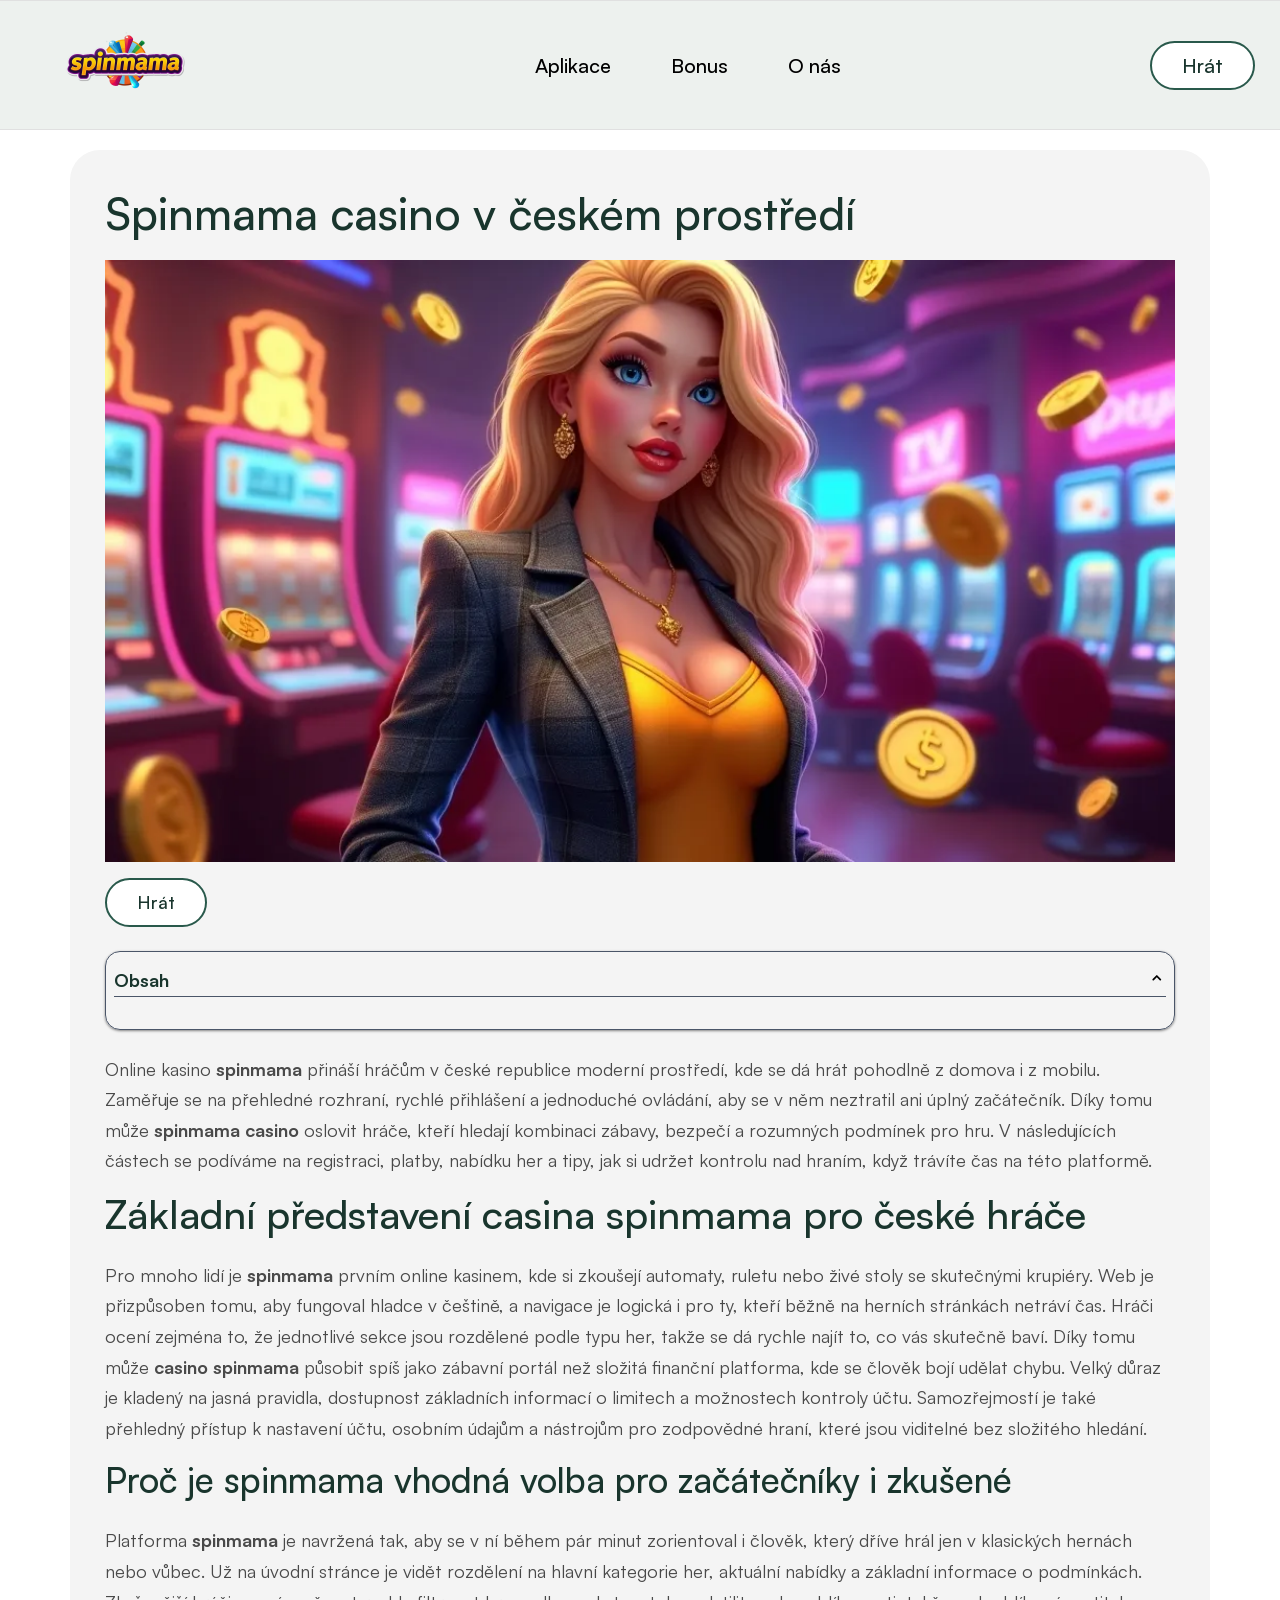
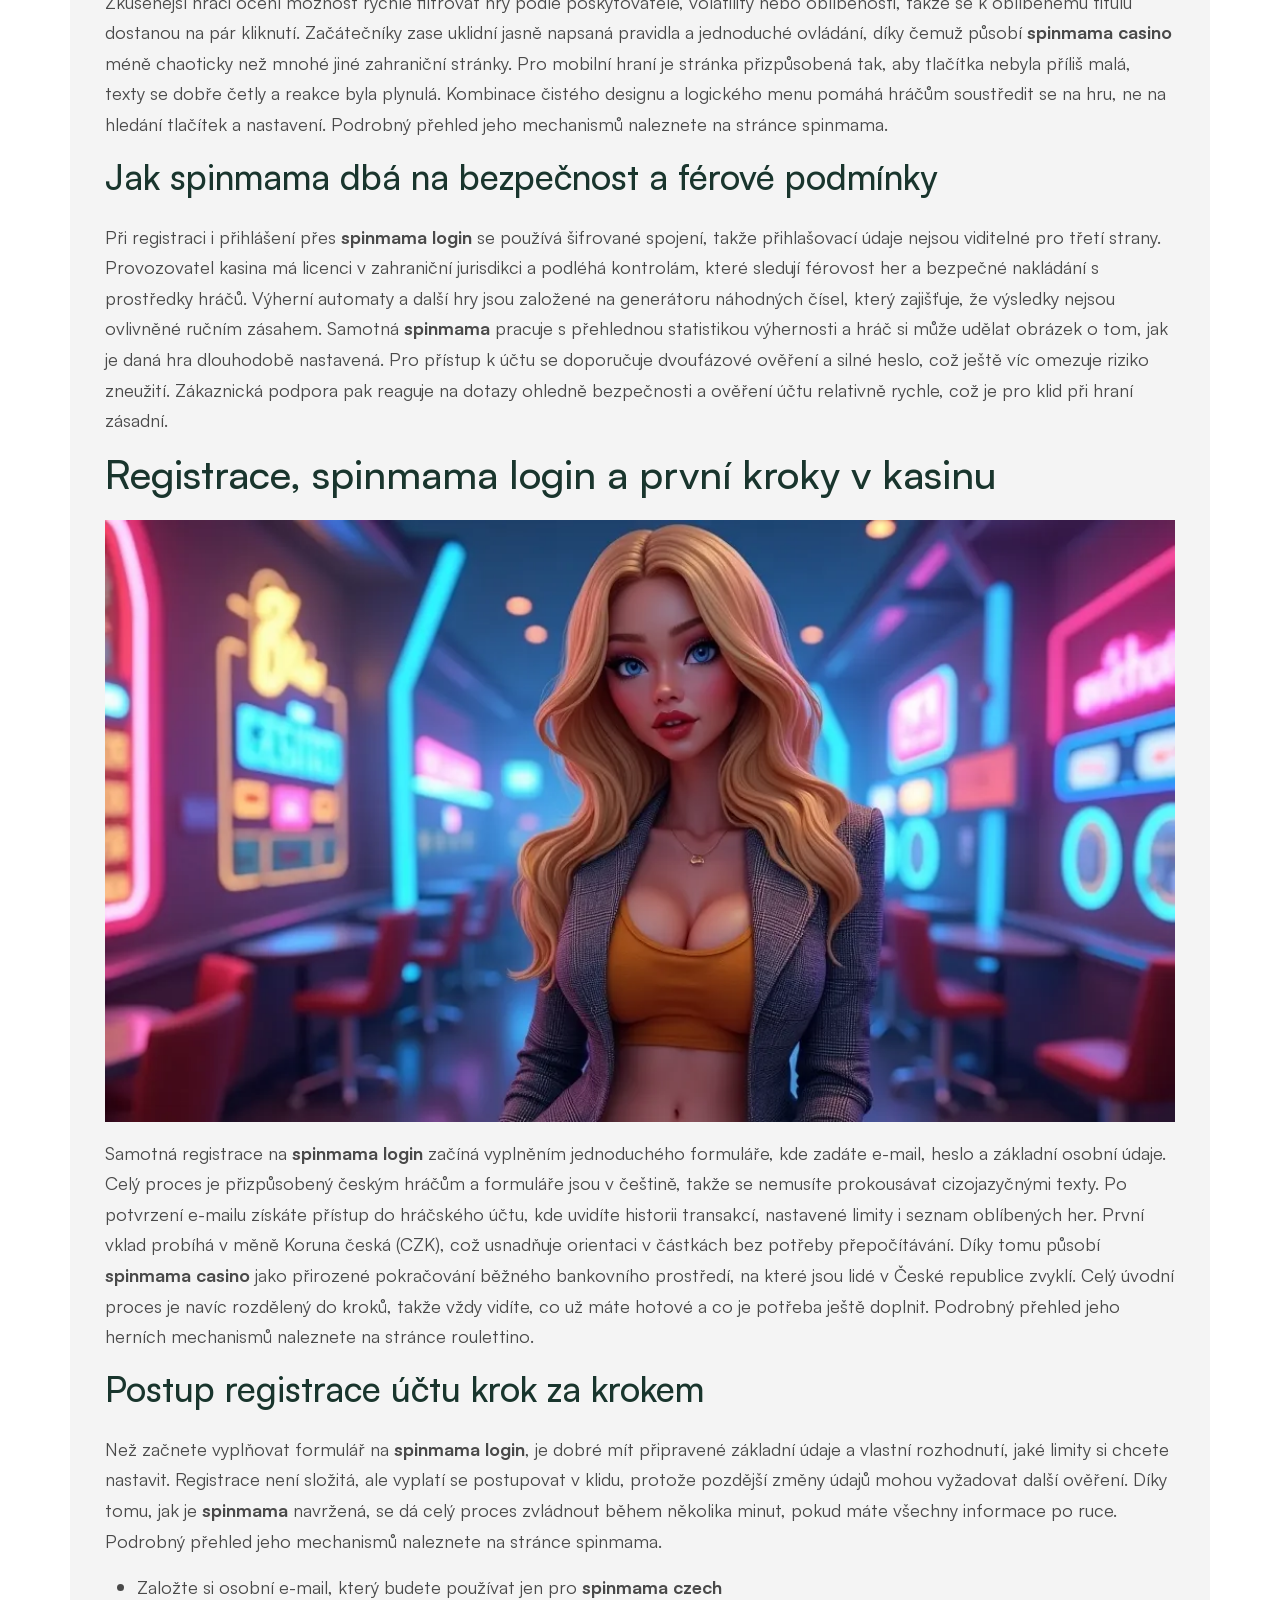
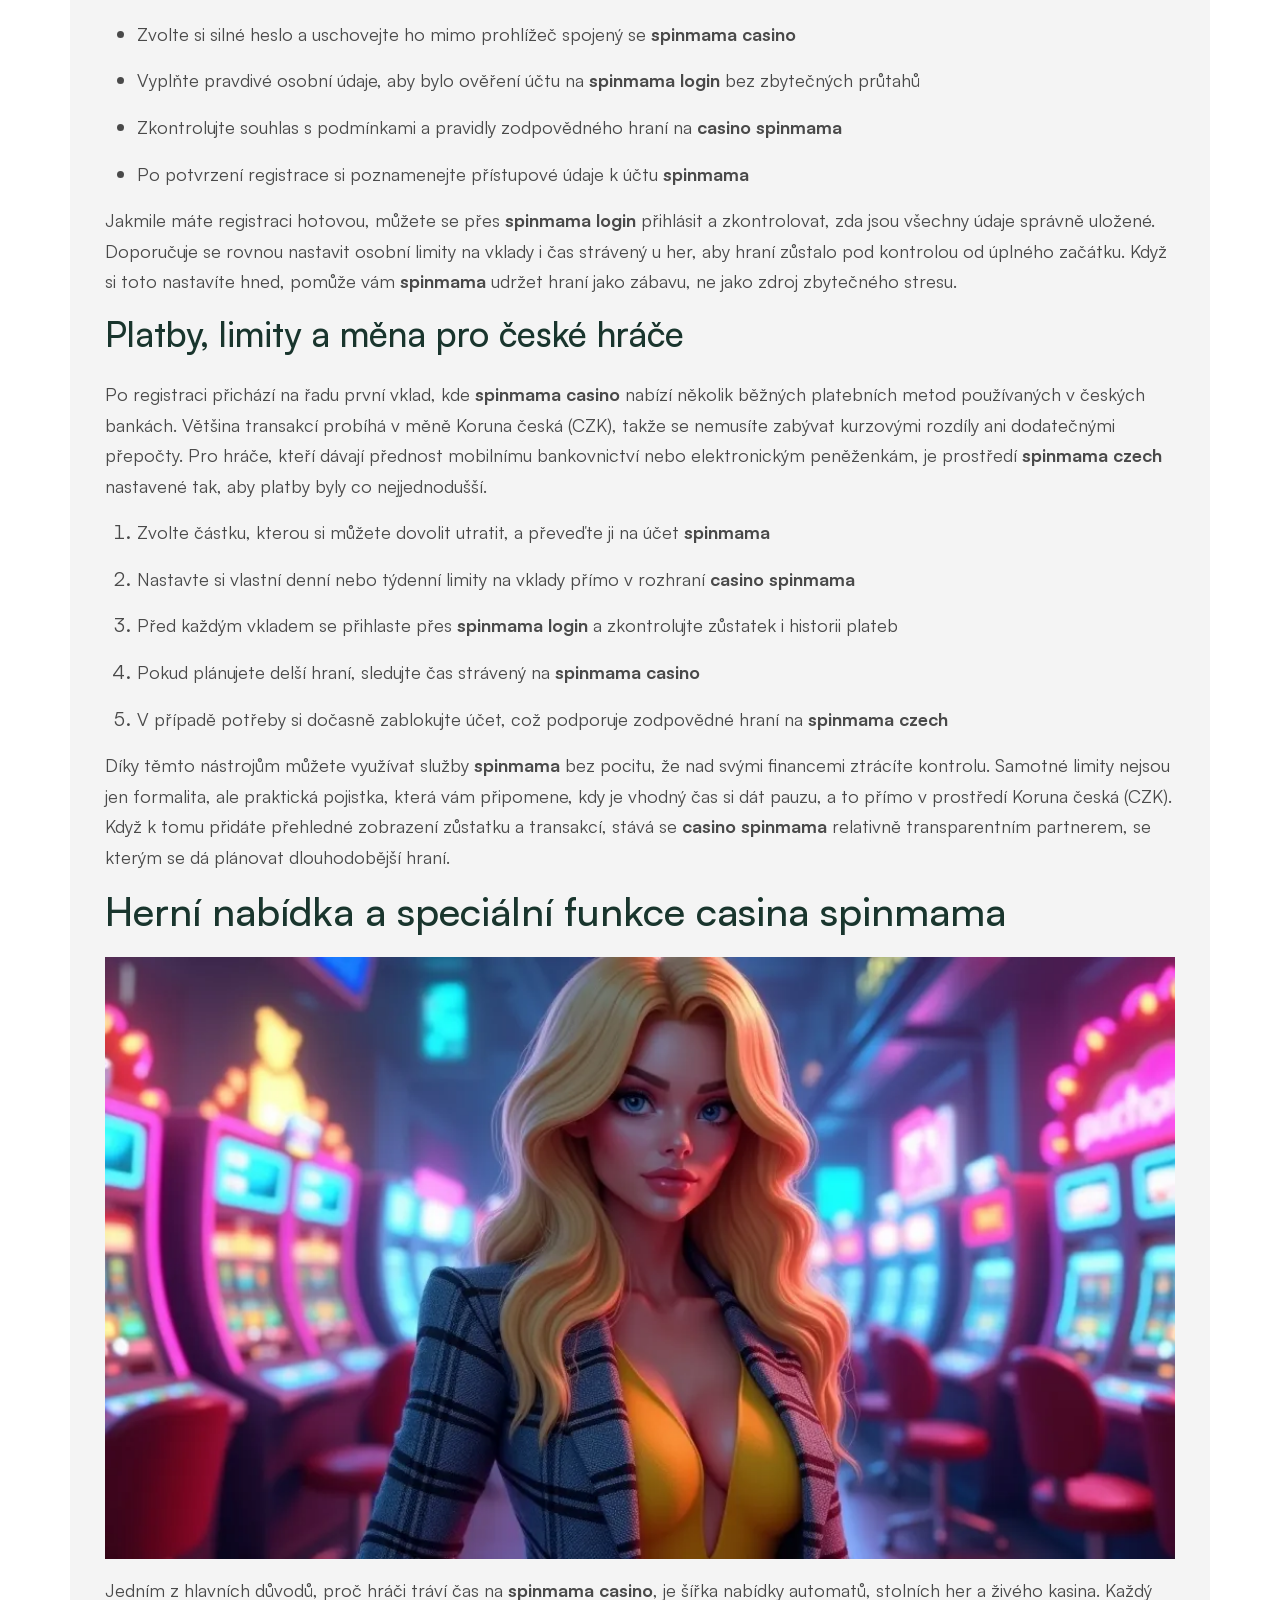
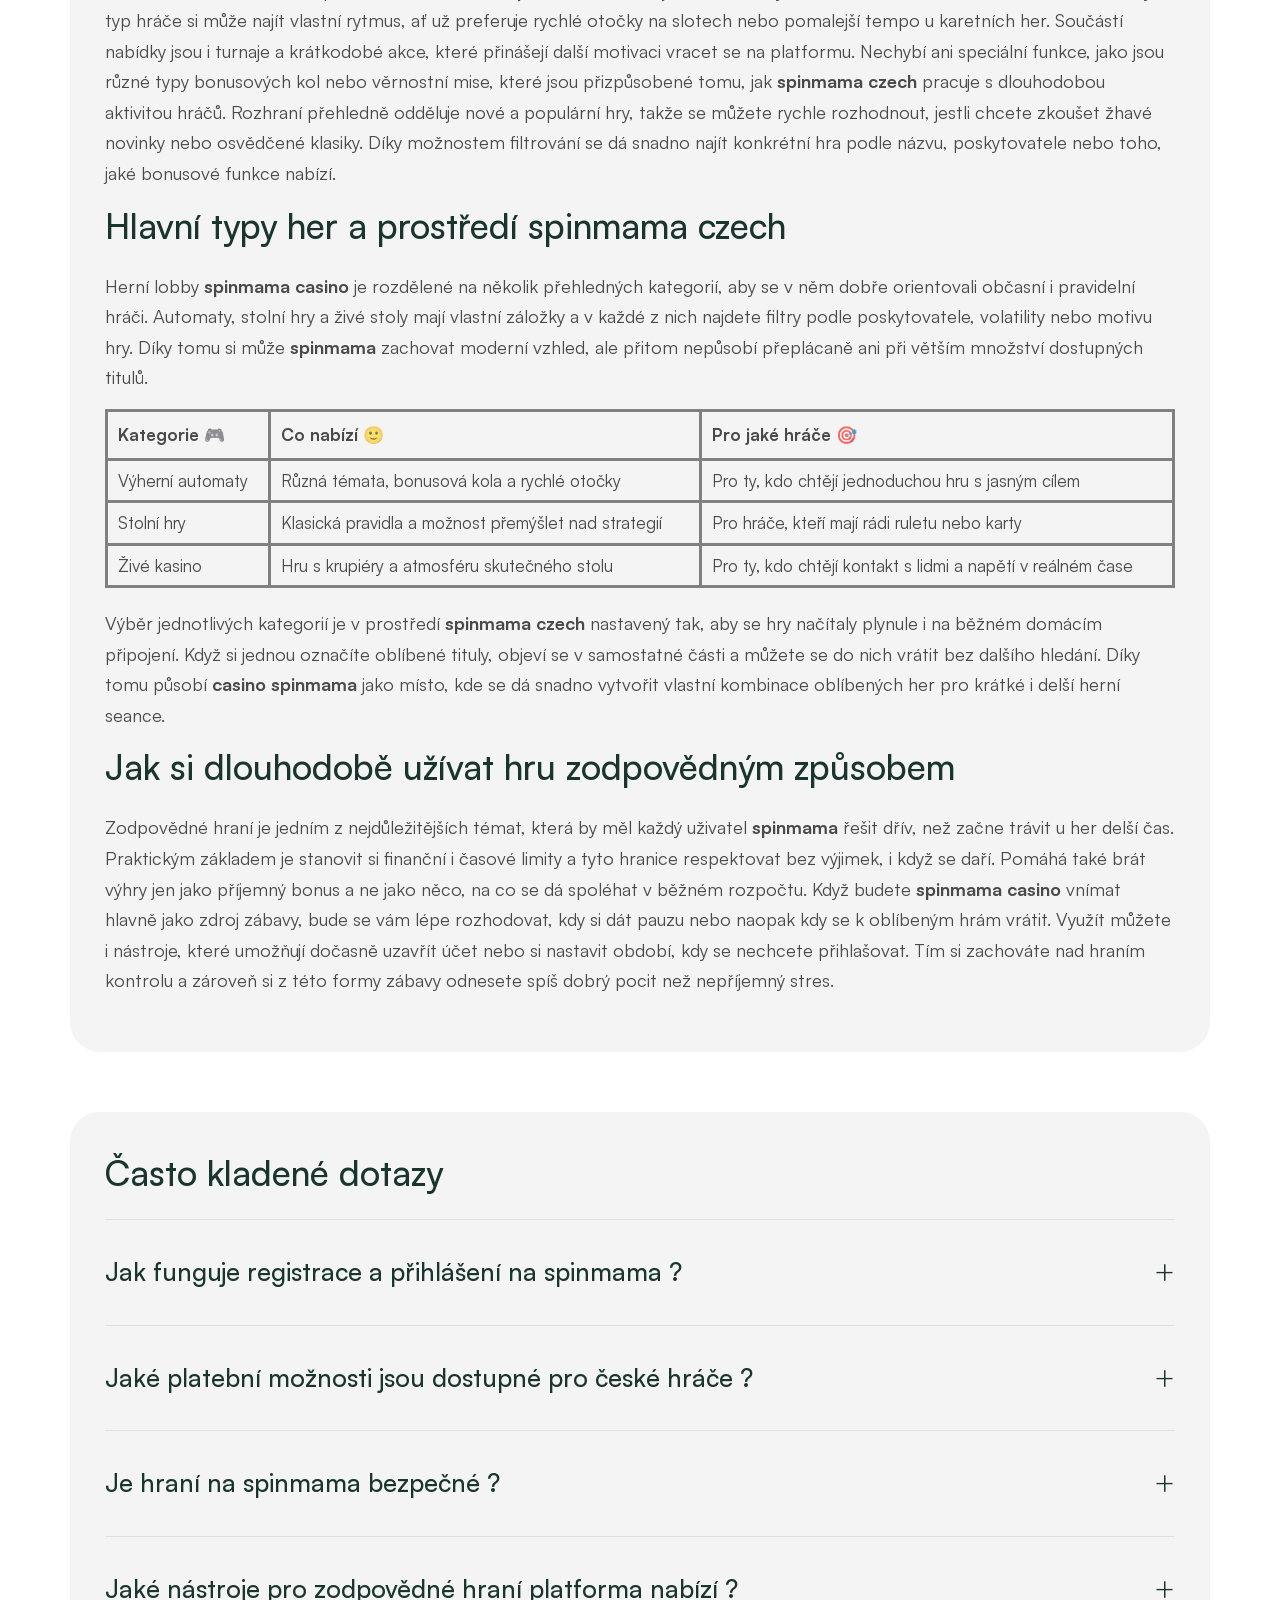
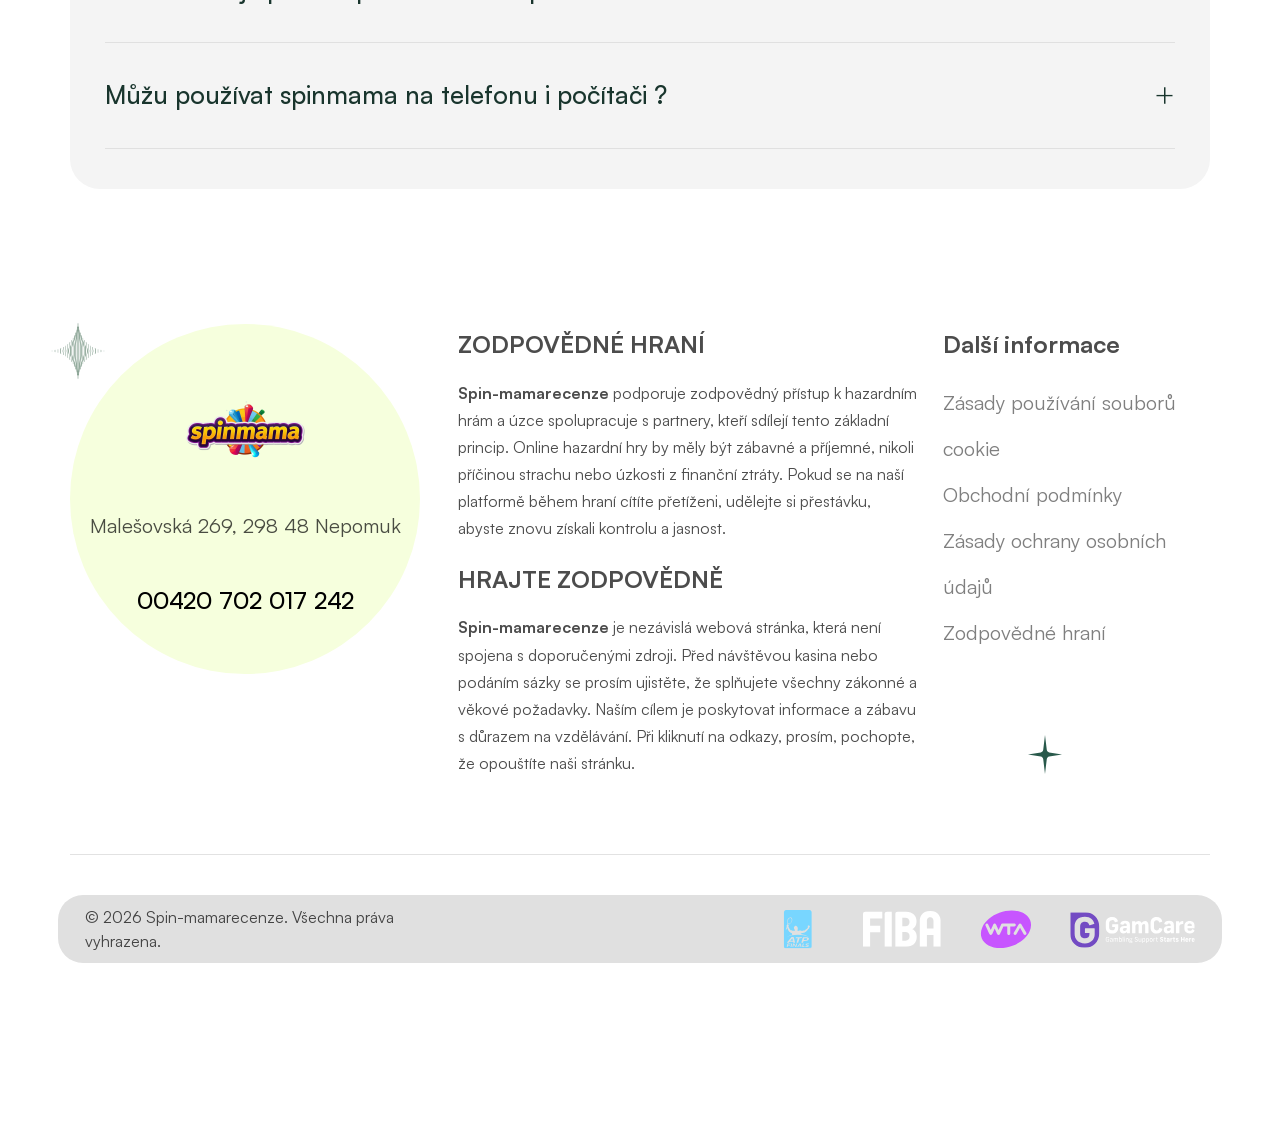
==== index.html @ f8d17f85 "Iteration 1 main for spin-mamarecenze.cz" ====
<!DOCTYPE html><html lang="cs"><head>
<!--PBN-ORIG-LANG:cs-cz-->
<!--PBN-ORIG-CANONICAL:https://spin-mamarecenze.cz/-->
<meta charset="UTF-8"><meta name="keywords" content="spinmama, spinmama casino, spinmama login, spinmama czech, casino spinmama, spinmama, spinmama casino, spinmama login, spinmama czech, casino spinmama"><meta name="description" content="Objevte spinmama casino, získejte přehled o registraci, platbách a
možnostech zábavné a zodpovědné hry pro hráče v české republice."><link rel="canonical" href="https://spin-mamarecenze.cz/cs-CZ/"><meta property="og:type" content="website">
    <meta property="og:url" content="https://spin-mamarecenze.cz/">
    <meta property="og:title" content="Spinmama casino pro hráče v české republice">
    <meta property="og:description" content="Objevte spinmama casino, získejte přehled o registraci, platbách a
možnostech zábavné a zodpovědné hry pro hráče v české republice."><meta property="og:image" content="https://spin-mamarecenze.cz/pictures/logo.0b6da5ae03.png"><meta property="twitter:card" content="summary_large_image">
    <meta property="twitter:url" content="https://spin-mamarecenze.cz/">
    <meta property="twitter:title" content="Spinmama casino pro hráče v české republice">
    <meta property="twitter:description" content="Objevte spinmama casino, získejte přehled o registraci, platbách a
možnostech zábavné a zodpovědné hry pro hráče v české republice."><meta property="twitter:image" content="https://spin-mamarecenze.cz/pictures/logo.0b6da5ae03.png">
	<meta http-equiv="X-UA-Compatible" content="IE=edge">
	
	<meta name="viewport" content="width=device-width, initial-scale=1.0">
	
	
	<meta name="theme-color" content="#1A4137">
	
	<meta name="msapplication-navbutton-color" content="#1A4137">
	
	<meta name="apple-mobile-web-app-status-bar-style" content="#1A4137">
	<title>Spinmama casino pro hráče v české republice</title>
	<link rel="icon" type="image/png" sizes="56x56" href="/pictures/favicon-32x32.6ad81ba015.png">
	
	<link rel="stylesheet" type="text/css" href="/frontendCSS/bootstrap.min.a4df2b43.css" media="all">
	
	<link rel="stylesheet" type="text/css" href="/frontendCSS/style.736d0511.css" media="all">
	
	<link rel="stylesheet" type="text/css" href="/frontendCSS/responsive.4404389b.css" media="all">

	
	<meta name="robots" content="index, follow"><script type="application/ld+json">
{
  "@context": "https://schema.org",
  "@graph": [
    {
      "@type": "WebSite",
      "@id": "https:\/\/spin-mamarecenze.cz\/#website",
      "url": "https:\/\/spin-mamarecenze.cz\/",
      "name": "Spin-mamarecenze",
      "potentialAction": {
        "@type": "SearchAction",
        "target": "https:\/\/spin-mamarecenze.cz\/search?q={search_term_string}",
        "query-input": "required name=search_term_string"
      },
      "publisher": {
         "@id": "https:\/\/spin-mamarecenze.cz\/#organization"
      },
      "inLanguage": "cs-CZ"
    },
    {
      "@type": "Organization",
      "@id": "https:\/\/spin-mamarecenze.cz\/#organization",
      "name": "Spin-mamarecenze",
      "url": "https:\/\/spin-mamarecenze.cz\/",
      "logo": {
        "@type": "ImageObject",
        "url": "https:\/\/spin-mamarecenze.cz\/pictures\/logo.png"

      }},{"@type": "WebPage",
      "@id": "https:\/\/spin-mamarecenze.cz\/",
      "url": "https:\/\/spin-mamarecenze.cz\/",
      "name": "Spinmama casino pro hráče v české republice",
      "description": "Objevte spinmama casino, získejte přehled o registraci, platbách a\nmožnostech zábavné a zodpovědné hry pro hráče v české republice.",
      "inLanguage": "cs-CZ","datePublished": "2026-02-19T00:00:00Z",
      "dateModified": "2026-01-07T10:58:02\u002b00:00",
      "isPartOf": {
        "@id": "https:\/\/spin-mamarecenze.cz\/#website"
      }},
    {
      "@type": "FAQPage",
      "mainEntity": [{
          "@type": "Question",
          "name": "Jak funguje registrace a přihlášení na spinmama ?",
          "acceptedAnswer": {
            "@type": "Answer",
            "text": "Registraci zahájíte na hlavní stránce, kde vyplníte e-mail, heslo a základní osobní údaje spojené s účtem spinmama login. Po potvrzení e-mailu se můžete přihlásit do účtu spinmama a nastavit si základní limity i osobní data. Celý proces je navržený tak, aby byl přehledný i pro hráče, kteří s online kasinem nemají předchozí zkušenost.\n"
          }
        },{
          "@type": "Question",
          "name": "Jaké platební možnosti jsou dostupné pro české hráče ?",
          "acceptedAnswer": {
            "@type": "Answer",
            "text": "Pro vklady i výběry můžete využít běžné bankovní převody, platební karty nebo vybrané elektronické peněženky dostupné v prostředí spinmama casino. Transakce jsou vedené v místní měně a v účtu casino spinmama vždy vidíte přehled zůstatku i historii operací v několika přehledných sekcích. Zpracování plateb obvykle nevyžaduje složité kroky a všechny potřebné informace najdete přímo v pokladně hráčského účtu.\n"
          }
        },{
          "@type": "Question",
          "name": "Je hraní na spinmama bezpečné ?",
          "acceptedAnswer": {
            "@type": "Answer",
            "text": "Bezpečnost je podpořena licencí provozovatele a použitím šifrovaného spojení, které chrání přenos dat mezi hráčem a prostředím spinmama czech. Důležité je také vlastní chování hráče, například používání silného hesla a nezapínání automatického ukládání přihlašovacích údajů do prohlížeče. Když tato pravidla dodržíte, může být používání spinmama srovnatelné s jinými běžnými službami, kde pracujete s osobními údaji.\n"
          }
        },{
          "@type": "Question",
          "name": "Jaké nástroje pro zodpovědné hraní platforma nabízí ?",
          "acceptedAnswer": {
            "@type": "Answer",
            "text": "V prostředí spinmama casino si můžete nastavit limity na vklady, sázky i čas strávený u her, díky čemuž máte lepší přehled nad vlastními návyky. K dispozici je také možnost dočasného samovyloučení nebo trvalého uzavření účtu, pokud cítíte, že hraní už není pod kontrolou. Tyto funkce lze aktivovat přímo po přihlášení přes spinmama login, takže není nutné psát zvláštní žádosti na podporu.\n"
          }
        },{
          "@type": "Question",
          "name": "Můžu používat spinmama na telefonu i počítači ?",
          "acceptedAnswer": {
            "@type": "Answer",
            "text": "Platforma spinmama je optimalizovaná jak pro počítače, tak pro mobilní telefony, takže si můžete zvolit zařízení podle situace. Rozhraní se automaticky přizpůsobí velikosti obrazovky a nabídka her zůstává přehledná i při hraní na menším displeji. Díky tomu působí casino spinmama jako flexibilní řešení, které můžete používat doma na notebooku i cestou z práce na telefonu.\n"
          }
        }]
    }]
}
</script><meta name="generator" content="Hugo 0.148.2"><link rel="alternate" hreflang="cs" href="https://spin-mamarecenze.cz/">
<link rel="alternate" hreflang="cs-CZ" href="https://spin-mamarecenze.cz/cs-CZ/">
</head><body>
	<div class="main-page-wrapper_8b305083a6c96976">
<div id="preloader">
	<div id="ctn-preloader" class="ctn-preloader_6836eee93fc47c69">
		<div class="icon_3dc31dbd9c56f6c0"><img src="/pictures/favicon-32x32.6ad81ba015.png" alt="Spin-mamarecenze" class="m-auto_a9771824cbbbc60e d-block" width="60"></div>
		<div class="txt-loading_62ea3c13caf42244"><span data-text-preloader="S" class="letters-loading_50e6df5cc530868f">
				S
			</span><span data-text-preloader="p" class="letters-loading_50e6df5cc530868f">
				p
			</span><span data-text-preloader="i" class="letters-loading_50e6df5cc530868f">
				i
			</span><span data-text-preloader="n" class="letters-loading_50e6df5cc530868f">
				n
			</span><span data-text-preloader="-" class="letters-loading_50e6df5cc530868f">
				-
			</span><span data-text-preloader="m" class="letters-loading_50e6df5cc530868f">
				m
			</span><span data-text-preloader="a" class="letters-loading_50e6df5cc530868f">
				a
			</span><span data-text-preloader="m" class="letters-loading_50e6df5cc530868f">
				m
			</span><span data-text-preloader="a" class="letters-loading_50e6df5cc530868f">
				a
			</span><span data-text-preloader="r" class="letters-loading_50e6df5cc530868f">
				r
			</span><span data-text-preloader="e" class="letters-loading_50e6df5cc530868f">
				e
			</span><span data-text-preloader="c" class="letters-loading_50e6df5cc530868f">
				c
			</span><span data-text-preloader="e" class="letters-loading_50e6df5cc530868f">
				e
			</span><span data-text-preloader="n" class="letters-loading_50e6df5cc530868f">
				n
			</span><span data-text-preloader="z" class="letters-loading_50e6df5cc530868f">
				z
			</span><span data-text-preloader="e" class="letters-loading_50e6df5cc530868f">
				e
			</span></div>
	</div>
</div>
<header class="theme-main-menu_f82e91c27bf114f9 menu-overlay_9120b9e8081d876a menu-style-two_01d2881d11e90f00 sticky-menu">
	<div class="inner-content_0cb75a57954d293a gap-fix_4a9ff3d85438885e">
		<div class="top-header_297e3ca0aad6c24c position-relative_24478f280b16f756">
			<div class="d-flex justify-content-between_39c7424e9fa02c96 align-items-center_a2159e19842b473f">
				<nav class="navbar navbar-expand-lg_9039a8f48ed30508 p0_1de60410cad48811 ms-lg-5_0ded89bb914ab8d9 order-lg-2_c3448b229a976575">
					<button class="navbar-toggler_5bf3567fb4dcb5ed d-block d-lg-none_45b514c4d1d45c72" type="button" data-bs-toggle="collapse" data-bs-target="#navbarNav" aria-controls="navbarNav" aria-expanded="false" aria-label="Toggle navigation">
						<span></span>
					</button>
					<div class="collapse navbar-collapse_b15c8bcfa9a1b819" id="navbarNav">
						<ul class="navbar-nav align-items-lg-center_7055cc99450bb73e">
							<li class="d-flex d-lg-none_45b514c4d1d45c72" style="justify-content: space-between;"><div class="logo_cc3ae3ac4f927c65">
	<a href="/" class="d-block">
		<img src="/pictures/logo.0b6da5ae03.png" alt="Spin-mamarecenze" title="Spin-mamarecenze">
	</a>
</div><button class="navbar-toggler_5bf3567fb4dcb5ed d-block d-lg-none_45b514c4d1d45c72" type="button" data-bs-toggle="collapse" data-bs-target="#navbarNav" aria-controls="navbarNav" aria-expanded="true" aria-label="Toggle navigation"><span></span></button>
							</li><li class="nav-item">
								<a class="nav-link" href="/app/" role="button" title="Aplikace">
									Aplikace
								</a></li><li class="nav-item">
								<a class="nav-link" href="/bonus/" role="button" title="Bonus">
									Bonus
								</a></li><li class="nav-item">
								<a class="nav-link" href="/o-nas/" role="button" title="O nás">
									O nás
								</a></li></ul>
					</div>
					<div class="sidebar-overlay" type="button" data-bs-toggle="collapse" data-bs-target="#navbarNav" aria-expanded="false" aria-controls="navbarNav" aria-label="Toggle navigation"></div>
				</nav><div class="logo_cc3ae3ac4f927c65 order-lg-0_087d28adf9c78528">
	<a href="/" class="d-flex align-items-center_a2159e19842b473f">
		<img src="/pictures/logo.0b6da5ae03.png" alt="Spin-mamarecenze" title="Spin-mamarecenze">
	</a>
</div>
				<div class="right-widget_bd4ab77f198578f7 order-lg-3_12c74bf3dceff3f9">
					<ul class="d-flex align-items-center_a2159e19842b473f style-none_476f50189e091529">
						<li class="d-md-inline-block_b4202e6df166d9aa ms-3_b6cc5917cc312a12 ms-lg-5_0ded89bb914ab8d9 me-3_6b08a7a9ff200a57 me-lg-0_60c92028dbdc57e1"><a href="/play/" id="PlayButton" class="signup-btn-one_8cb00405ff4bd25d icon-link_1f868d1a6e960378" title="Hrát">
    <span>Hrát</span>
</a></li>
					</ul>
				</div> 
				
			</div>
		</div> 
	</div> 
</header> 
<div class="blog-details_3a9596bec691dee0 position-relative_24478f280b16f756 mt-15_0c2a27f9b5b4f3f6 lg-mt-80_6251843022ea6273 mb-150_64ae7dec73f12e7c lg-mb-80_85d350cecd40cc4c">
            <div class="container">
                <div class="row gx-xl-5_b3f252e135539414">
                    <div class="col-lg-12_4067b62fce2b7198">
                        <article class="blog-meta-two_aefaa1474a6e613f style-two_2dc08915d77f2fd8"><h1 id="spinmama-casino-v-českém-prostředí">Spinmama casino v českém prostředí</h1>
<p><img class="post-img_d64cb9b38a267404 position-relative_24478f280b16f756 d-flex align-items-end_903a8d816be83a43 m0_fb03aa56a5c5d261" src="/pictures/doc_main_3203112b06/spinmama-casino-pro-hrace-v-ceske-republice-1.9ca79173a9.webp" alt="Spin-mamarecenze"></p>
<p><a href="/play/" id="PlayButton" class="signup-btn-one_8cb00405ff4bd25d icon-link_1f868d1a6e960378" title="Hrát"><span>Hrát</span></a>
<script type="application/ld+json">{"@context":"https://schema.org","@id":"https://spin-mamarecenze.cz/#toc-c2ae6aeef23027761dc5dba54d5f67f2","@type":"SiteNavigationElement","isPartOf":{"@id":"https://spin-mamarecenze.cz/","@type":"WebPage"},"name":"Obsah"}</script>
  </p><aside class="toc-container" id="toc-c2ae6aeef23027761dc5dba54d5f67f2">
    <h2 class="toc-title" role="button" tabindex="0" aria-expanded="true" aria-controls="toc-content-c2ae6aeef23027761dc5dba54d5f67f2">
      <div class="toc-header-content_483b9d05b50972c2">
        <p>Obsah</p>
        <span class="toc-toggle-icon">
          <svg xmlns="http://www.w3.org/2000/svg" viewBox="0 0 20 20" fill="currentColor">
            <path fill-rule="evenodd" d="M5.293 7.293a1 1 0 011.414 0L10 10.586l3.293-3.293a1 1 0 111.414 1.414l-4 4a1 1 0 01-1.414 0l-4-4a1 1 0 010-1.414z" clip-rule="evenodd"></path>
          </svg>
        </span>
      </div>
    </h2>
    <nav id="toc-content-c2ae6aeef23027761dc5dba54d5f67f2" class="toc-content"><nav id="TableOfContents">
  <ul>
    <li><a href="#základní-představení-casina-spinmama-pro-české-hráče">Základní představení casina spinmama pro české hráče</a>
      <ul>
        <li><a href="#proč-je-spinmama-vhodná-volba-pro-začátečníky-i-zkušené">Proč je spinmama vhodná volba pro začátečníky i zkušené</a></li>
        <li><a href="#jak-spinmama-dbá-na-bezpečnost-a-férové-podmínky">Jak spinmama dbá na bezpečnost a férové podmínky</a></li>
      </ul>
    </li>
    <li><a href="#registrace-spinmama-login-a-první-kroky-v-kasinu">Registrace, spinmama login a první kroky v kasinu</a>
      <ul>
        <li><a href="#postup-registrace-účtu-krok-za-krokem">Postup registrace účtu krok za krokem</a></li>
        <li><a href="#platby-limity-a-měna-pro-české-hráče">Platby, limity a měna pro české hráče</a></li>
      </ul>
    </li>
    <li><a href="#herní-nabídka-a-speciální-funkce-casina-spinmama">Herní nabídka a speciální funkce casina spinmama</a>
      <ul>
        <li><a href="#hlavní-typy-her-a-prostředí-spinmama-czech">Hlavní typy her a prostředí spinmama czech</a></li>
        <li><a href="#jak-si-dlouhodobě-užívat-hru-zodpovědným-způsobem">Jak si dlouhodobě užívat hru zodpovědným způsobem</a></li>
      </ul>
    </li>
  </ul>
</nav></nav>
  </aside>
  <script>
    (function () {
      const tocContainers = document.querySelectorAll('.toc-container');
      tocContainers.forEach(container => {
        const title = container.querySelector('.toc-title');
        const content = container.querySelector('.toc-content');
        const icon = container.querySelector('.toc-toggle-icon');
        if (!title || !content) {
          console.warn('TOC shortcode: Could not find title or content element for', container);
          return;
        }
        const toggleToc = () => {
          const isHidden = content.style.display === 'none';
          content.style.display = isHidden ? '' : 'none';
          title.setAttribute('aria-expanded', isHidden);
          if (icon) {
            icon.style.transform = isHidden ? 'rotate(0deg)' : 'rotate(-180deg)';
          }
        };
        title.addEventListener('click', toggleToc);
        title.addEventListener('keydown', (event) => {
          if (event.key === 'Enter' || event.key === ' ') {
            event.preventDefault();
            toggleToc();
          }
        });
        if (icon) {
          icon.style.transform = 'rotate(0deg)';
          
          content.style.display = 'none';
          title.setAttribute('aria-expanded', 'false');
          icon.style.transform = 'rotate(-180deg)';
          
        }
      });
    })();
  </script>
  


  
  <style>
     
    .toc-container {
      margin-top: 1.5rem;
      margin-bottom: 1.5rem;
      padding: 0.5rem;
      color: #e2e8f0;  
      border: 1px solid #4a5568;  
      border-radius: 15px;
      box-shadow: 0 1px 3px 0 rgba(0, 0, 0, 0.3), 0 1px 2px 0 rgba(0, 0, 0, 0.2);  
    }

    .toc-header-content_483b9d05b50972c2 p {
      margin-bottom: 0;
      margin-top: 5px;
      font-size: 1.5rem;
    }

     
    .toc-title {
       
      font-size: 1.1rem;
      font-weight: 600;
      border-bottom: 1px solid #4a5568;  
      cursor: pointer;
       
      background: none;
      border-top: none;
      border-left: none;
      border-right: none;
      width: 100%;
      text-align: left;
    }
     
    .toc-header-content_483b9d05b50972c2 {
      display: flex;
      justify-content: space-between;
      align-items: center;
      width: 100%;  
    }

     
    .toc-title:focus {
       outline: 2px solid #63b3ed;  
       outline-offset: 2px;
    }
    .toc-title:focus:not(:focus-visible) {
       outline: none;
    }

     
    .toc-toggle-icon {
      transition: transform 0.2s ease-in-out;
      flex-shrink: 0;
      margin-left: 0.5rem;
      color: #000;  
    }
     
    .toc-toggle-icon svg {
      width: 1.1rem;
      height: 1.1rem;
      display: block;
      fill: currentColor;  
    }

     
    .toc-container nav#toc-content-c2ae6aeef23027761dc5dba54d5f67f2 ul {
      padding-left: 0;
      list-style: none;
      margin-top: 0.5rem;
      margin-bottom: 0;
    }
    .toc-container nav#toc-content-c2ae6aeef23027761dc5dba54d5f67f2 > ul { padding-left: 0; }
    .toc-container nav#toc-content-c2ae6aeef23027761dc5dba54d5f67f2 ul ul { padding-left: 1.2rem; margin-top: 0.25rem; }
    .toc-container nav#toc-content-c2ae6aeef23027761dc5dba54d5f67f2 li { margin-bottom: 0.25rem; }
     
    .toc-container nav#toc-content-c2ae6aeef23027761dc5dba54d5f67f2 a {
      text-decoration: none;
      color: #000;  
      font-size: 1.5rem;
      display: block;
      padding: 0.1rem 0;
    }
     
    .toc-container nav#toc-content-c2ae6aeef23027761dc5dba54d5f67f2 a:hover,
    .toc-container nav#toc-content-c2ae6aeef23027761dc5dba54d5f67f2 a:focus {
      text-decoration: underline;
      color: #0041c2;  
    }
  </style>
  <p></p>
<p>Online kasino <strong>spinmama</strong> přináší hráčům v české republice moderní
prostředí, kde se dá hrát pohodlně z domova i z mobilu. Zaměřuje se na
přehledné rozhraní, rychlé přihlášení a jednoduché ovládání, aby se v
něm neztratil ani úplný začátečník. Díky tomu může <strong>spinmama casino</strong>
oslovit hráče, kteří hledají kombinaci zábavy, bezpečí a rozumných
podmínek pro hru. V následujících částech se podíváme na registraci,
platby, nabídku her a tipy, jak si udržet kontrolu nad hraním, když
trávíte čas na této platformě.</p>
<h2 id="základní-představení-casina-spinmama-pro-české-hráče">Základní představení casina spinmama pro české hráče</h2>
<p>Pro mnoho lidí je <strong>spinmama</strong> prvním online kasinem, kde si zkoušejí
automaty, ruletu nebo živé stoly se skutečnými krupiéry. Web je
přizpůsoben tomu, aby fungoval hladce v češtině, a navigace je logická i
pro ty, kteří běžně na herních stránkách netráví čas. Hráči ocení
zejména to, že jednotlivé sekce jsou rozdělené podle typu her, takže se
dá rychle najít to, co vás skutečně baví. Díky tomu může <strong>casino
spinmama</strong> působit spíš jako zábavní portál než složitá finanční
platforma, kde se člověk bojí udělat chybu. Velký důraz je kladený na
jasná pravidla, dostupnost základních informací o limitech a možnostech
kontroly účtu. Samozřejmostí je také přehledný přístup k nastavení účtu,
osobním údajům a nástrojům pro zodpovědné hraní, které jsou viditelné
bez složitého hledání.</p>
<h3 id="proč-je-spinmama-vhodná-volba-pro-začátečníky-i-zkušené">Proč je spinmama vhodná volba pro začátečníky i zkušené</h3>
<p>Platforma <strong><a href="https://spin-mama.cz">spinmama</a></strong> je navržená tak, aby se v ní během pár minut
zorientoval i člověk, který dříve hrál jen v klasických hernách nebo
vůbec. Už na úvodní stránce je vidět rozdělení na hlavní kategorie her,
aktuální nabídky a základní informace o podmínkách. Zkušenější hráči
ocení možnost rychle filtrovat hry podle poskytovatele, volatility nebo
oblíbenosti, takže se k oblíbenému titulu dostanou na pár kliknutí.
Začátečníky zase uklidní jasně napsaná pravidla a jednoduché ovládání,
díky čemuž působí <strong>spinmama casino</strong> méně chaoticky než mnohé jiné
zahraniční stránky. Pro mobilní hraní je stránka přizpůsobená tak, aby
tlačítka nebyla příliš malá, texty se dobře četly a reakce byla plynulá.
Kombinace čistého designu a logického menu pomáhá hráčům soustředit se
na hru, ne na hledání tlačítek a nastavení. Podrobný přehled jeho mechanismů naleznete na stránce <a href="https://spinmama.de" title="spinmama">spinmama</a>.</p>
<h3 id="jak-spinmama-dbá-na-bezpečnost-a-férové-podmínky">Jak spinmama dbá na bezpečnost a férové podmínky</h3>
<p>Při registraci i přihlášení přes <strong>spinmama login</strong> se používá šifrované
spojení, takže přihlašovací údaje nejsou viditelné pro třetí strany.
Provozovatel kasina má licenci v zahraniční jurisdikci a podléhá
kontrolám, které sledují férovost her a bezpečné nakládání s prostředky
hráčů. Výherní automaty a další hry jsou založené na generátoru
náhodných čísel, který zajišťuje, že výsledky nejsou ovlivněné ručním
zásahem. Samotná <strong>spinmama</strong> pracuje s přehlednou statistikou
výhernosti a hráč si může udělat obrázek o tom, jak je daná hra
dlouhodobě nastavená. Pro přístup k účtu se doporučuje dvoufázové
ověření a silné heslo, což ještě víc omezuje riziko zneužití. Zákaznická
podpora pak reaguje na dotazy ohledně bezpečnosti a ověření účtu
relativně rychle, což je pro klid při hraní zásadní.</p>
<h2 id="registrace-spinmama-login-a-první-kroky-v-kasinu">Registrace, spinmama login a první kroky v kasinu</h2>
<p><img class="post-img_d64cb9b38a267404 position-relative_24478f280b16f756 d-flex align-items-end_903a8d816be83a43 m0_fb03aa56a5c5d261" src="/pictures/doc_main_3203112b06/spinmama-casino-pro-hrace-v-ceske-republice-2.1440dfc237.webp" alt="Spin-mamarecenze"></p>
<p>Samotná registrace na <strong>spinmama login</strong> začíná vyplněním jednoduchého
formuláře, kde zadáte e-mail, heslo a základní osobní údaje. Celý proces
je přizpůsobený českým hráčům a formuláře jsou v češtině, takže se
nemusíte prokousávat cizojazyčnými texty. Po potvrzení e-mailu získáte
přístup do hráčského účtu, kde uvidíte historii transakcí, nastavené
limity i seznam oblíbených her. První vklad probíhá v měně Koruna česká
(CZK), což usnadňuje orientaci v částkách bez potřeby přepočítávání.
Díky tomu působí <strong>spinmama casino</strong> jako přirozené pokračování běžného
bankovního prostředí, na které jsou lidé v České republice zvyklí. Celý
úvodní proces je navíc rozdělený do kroků, takže vždy vidíte, co už máte
hotové a co je potřeba ještě doplnit. Podrobný přehled jeho herních mechanismů naleznete na stránce <a href="https://roulettino.cz" title="roulettino">roulettino</a>.</p>
<h3 id="postup-registrace-účtu-krok-za-krokem">Postup registrace účtu krok za krokem</h3>
<p>Než začnete vyplňovat formulář na <strong>spinmama login</strong>, je dobré mít
připravené základní údaje a vlastní rozhodnutí, jaké limity si chcete
nastavit. Registrace není složitá, ale vyplatí se postupovat v klidu,
protože pozdější změny údajů mohou vyžadovat další ověření. Díky tomu,
jak je <strong>spinmama</strong> navržená, se dá celý proces zvládnout během několika
minut, pokud máte všechny informace po ruce. Podrobný přehled jeho mechanismů naleznete na stránce <a href="https://spinmama.pl" title="spinmama">spinmama</a>.</p>
<ul>
<li>
<p>Založte si osobní e-mail, který budete používat jen pro <strong>spinmama
czech</strong></p>
</li>
<li>
<p>Zvolte si silné heslo a uschovejte ho mimo prohlížeč spojený se
<strong>spinmama casino</strong></p>
</li>
<li>
<p>Vyplňte pravdivé osobní údaje, aby bylo ověření účtu na <strong>spinmama
login</strong> bez zbytečných průtahů</p>
</li>
<li>
<p>Zkontrolujte souhlas s podmínkami a pravidly zodpovědného hraní na
<strong>casino spinmama</strong></p>
</li>
<li>
<p>Po potvrzení registrace si poznamenejte přístupové údaje k účtu
<strong>spinmama</strong></p>
</li>
</ul>
<p>Jakmile máte registraci hotovou, můžete se přes <strong>spinmama login</strong>
přihlásit a zkontrolovat, zda jsou všechny údaje správně uložené.
Doporučuje se rovnou nastavit osobní limity na vklady i čas strávený u
her, aby hraní zůstalo pod kontrolou od úplného začátku. Když si toto
nastavíte hned, pomůže vám <strong>spinmama</strong> udržet hraní jako zábavu, ne
jako zdroj zbytečného stresu.</p>
<h3 id="platby-limity-a-měna-pro-české-hráče">Platby, limity a měna pro české hráče</h3>
<p>Po registraci přichází na řadu první vklad, kde <strong>spinmama casino</strong>
nabízí několik běžných platebních metod používaných v českých bankách.
Většina transakcí probíhá v měně Koruna česká (CZK), takže se nemusíte
zabývat kurzovými rozdíly ani dodatečnými přepočty. Pro hráče, kteří
dávají přednost mobilnímu bankovnictví nebo elektronickým peněženkám, je
prostředí <strong>spinmama czech</strong> nastavené tak, aby platby byly co
nejjednodušší.</p>
<ol>
<li>
<p>Zvolte částku, kterou si můžete dovolit utratit, a převeďte ji na
účet <strong>spinmama</strong></p>
</li>
<li>
<p>Nastavte si vlastní denní nebo týdenní limity na vklady přímo v
rozhraní <strong>casino spinmama</strong></p>
</li>
<li>
<p>Před každým vkladem se přihlaste přes <strong>spinmama login</strong> a
zkontrolujte zůstatek i historii plateb</p>
</li>
<li>
<p>Pokud plánujete delší hraní, sledujte čas strávený na <strong>spinmama
casino</strong></p>
</li>
<li>
<p>V případě potřeby si dočasně zablokujte účet, což podporuje
zodpovědné hraní na <strong>spinmama czech</strong></p>
</li>
</ol>
<p>Díky těmto nástrojům můžete využívat služby <strong>spinmama</strong> bez pocitu, že
nad svými financemi ztrácíte kontrolu. Samotné limity nejsou jen
formalita, ale praktická pojistka, která vám připomene, kdy je vhodný
čas si dát pauzu, a to přímo v prostředí Koruna česká (CZK). Když k tomu
přidáte přehledné zobrazení zůstatku a transakcí, stává se <strong>casino
spinmama</strong> relativně transparentním partnerem, se kterým se dá plánovat
dlouhodobější hraní.</p>
<h2 id="herní-nabídka-a-speciální-funkce-casina-spinmama">Herní nabídka a speciální funkce casina spinmama</h2>
<p><img class="post-img_d64cb9b38a267404 position-relative_24478f280b16f756 d-flex align-items-end_903a8d816be83a43 m0_fb03aa56a5c5d261" src="/pictures/doc_main_3203112b06/spinmama-casino-pro-hrace-v-ceske-republice-3.16d0870d67.webp" alt="Spin-mamarecenze"></p>
<p>Jedním z hlavních důvodů, proč hráči tráví čas na <strong>spinmama casino</strong>,
je šířka nabídky automatů, stolních her a živého kasina. Každý typ hráče
si může najít vlastní rytmus, ať už preferuje rychlé otočky na slotech
nebo pomalejší tempo u karetních her. Součástí nabídky jsou i turnaje a
krátkodobé akce, které přinášejí další motivaci vracet se na platformu.
Nechybí ani speciální funkce, jako jsou různé typy bonusových kol nebo
věrnostní mise, které jsou přizpůsobené tomu, jak <strong>spinmama czech</strong>
pracuje s dlouhodobou aktivitou hráčů. Rozhraní přehledně odděluje nové
a populární hry, takže se můžete rychle rozhodnout, jestli chcete
zkoušet žhavé novinky nebo osvědčené klasiky. Díky možnostem filtrování
se dá snadno najít konkrétní hra podle názvu, poskytovatele nebo toho,
jaké bonusové funkce nabízí.</p>
<h3 id="hlavní-typy-her-a-prostředí-spinmama-czech">Hlavní typy her a prostředí spinmama czech</h3>
<p>Herní lobby <strong>spinmama casino</strong> je rozdělené na několik přehledných
kategorií, aby se v něm dobře orientovali občasní i pravidelní hráči.
Automaty, stolní hry a živé stoly mají vlastní záložky a v každé z nich
najdete filtry podle poskytovatele, volatility nebo motivu hry. Díky
tomu si může <strong>spinmama</strong> zachovat moderní vzhled, ale přitom nepůsobí
přeplácaně ani při větším množství dostupných titulů.</p>
<table>
  <thead>
      <tr>
          <th><strong>Kategorie 🎮</strong></th>
          <th><strong>Co nabízí 🙂</strong></th>
          <th><strong>Pro jaké hráče 🎯</strong></th>
      </tr>
  </thead>
  <tbody>
      <tr>
          <td>Výherní automaty</td>
          <td>Různá témata, bonusová kola a rychlé otočky</td>
          <td>Pro ty, kdo chtějí jednoduchou hru s jasným cílem</td>
      </tr>
      <tr>
          <td>Stolní hry</td>
          <td>Klasická pravidla a možnost přemýšlet nad strategií</td>
          <td>Pro hráče, kteří mají rádi ruletu nebo karty</td>
      </tr>
      <tr>
          <td>Živé kasino</td>
          <td>Hru s krupiéry a atmosféru skutečného stolu</td>
          <td>Pro ty, kdo chtějí kontakt s lidmi a napětí v reálném čase</td>
      </tr>
  </tbody>
</table>
<p>Výběr jednotlivých kategorií je v prostředí <strong>spinmama czech</strong> nastavený
tak, aby se hry načítaly plynule i na běžném domácím připojení. Když si
jednou označíte oblíbené tituly, objeví se v samostatné části a můžete
se do nich vrátit bez dalšího hledání. Díky tomu působí <strong>casino
spinmama</strong> jako místo, kde se dá snadno vytvořit vlastní kombinace
oblíbených her pro krátké i delší herní seance.</p>
<h3 id="jak-si-dlouhodobě-užívat-hru-zodpovědným-způsobem">Jak si dlouhodobě užívat hru zodpovědným způsobem</h3>
<p>Zodpovědné hraní je jedním z nejdůležitějších témat, která by měl každý
uživatel <strong>spinmama</strong> řešit dřív, než začne trávit u her delší čas.
Praktickým základem je stanovit si finanční i časové limity a tyto
hranice respektovat bez výjimek, i když se daří. Pomáhá také brát výhry
jen jako příjemný bonus a ne jako něco, na co se dá spoléhat v běžném
rozpočtu. Když budete <strong>spinmama casino</strong> vnímat hlavně jako zdroj
zábavy, bude se vám lépe rozhodovat, kdy si dát pauzu nebo naopak kdy se
k oblíbeným hrám vrátit. Využít můžete i nástroje, které umožňují
dočasně uzavřít účet nebo si nastavit období, kdy se nechcete
přihlašovat. Tím si zachováte nad hraním kontrolu a zároveň si z této
formy zábavy odnesete spíš dobrý pocit než nepříjemný stres.</p>
</article><div class="blog-comment-area_2405c694e47850f7 grey-bg_eed77af3d6dd7ff4">
    <h3 class="blog-inner-title_bd97b0edf26e1fad pb-15_1786143c1b5e7490">Často kladené dotazy</h3>
    <div class="tab-content_e27987f5df9c7dbc">
        <div class="tab-pane_650af60f7bc8b8e0 fade show active" id="nav-all" role="tabpanel" tabindex="0">
            <div class="accordion_4e767f1bd575b000 accordion-style-one_15b50f15de8a43b0" id="accordionOne"><div class="accordion-item_14b0425a1c4686fa">
					<h2 class="accordion-header_4ab810e76b83f2c3">
						<button class="accordion-button_b07923eccbad025c collapsed" type="button" data-bs-toggle="collapse" data-bs-target="#collapse1" aria-expanded="false" aria-controls="collapse1">
							Jak funguje registrace a přihlášení na spinmama ?
						</button>
				  	</h2>
				  	<div id="collapse1" class="accordion-collapse_3fcf239207ffd38d collapse" data-bs-parent="#accordionOne" style="">
						<div class="accordion-body_b78b1a17d14bd804">
							<p></p><p>Registraci zahájíte na hlavní stránce, kde vyplníte e-mail, heslo a
základní osobní údaje spojené s účtem <strong>spinmama login</strong>. Po potvrzení
e-mailu se můžete přihlásit do účtu <strong>spinmama</strong> a nastavit si základní
limity i osobní data. Celý proces je navržený tak, aby byl přehledný i
pro hráče, kteří s online kasinem nemají předchozí zkušenost.</p>
<p></p>
						</div>
				  	</div>
				</div><div class="accordion-item_14b0425a1c4686fa">
					<h2 class="accordion-header_4ab810e76b83f2c3">
						<button class="accordion-button_b07923eccbad025c collapsed" type="button" data-bs-toggle="collapse" data-bs-target="#collapse2" aria-expanded="false" aria-controls="collapse2">
							Jaké platební možnosti jsou dostupné pro české hráče ?
						</button>
				  	</h2>
				  	<div id="collapse2" class="accordion-collapse_3fcf239207ffd38d collapse" data-bs-parent="#accordionOne" style="">
						<div class="accordion-body_b78b1a17d14bd804">
							<p></p><p>Pro vklady i výběry můžete využít běžné bankovní převody, platební karty
nebo vybrané elektronické peněženky dostupné v prostředí <strong>spinmama
casino</strong>. Transakce jsou vedené v místní měně a v účtu <strong>casino
spinmama</strong> vždy vidíte přehled zůstatku i historii operací v několika
přehledných sekcích. Zpracování plateb obvykle nevyžaduje složité kroky
a všechny potřebné informace najdete přímo v pokladně hráčského účtu.</p>
<p></p>
						</div>
				  	</div>
				</div><div class="accordion-item_14b0425a1c4686fa">
					<h2 class="accordion-header_4ab810e76b83f2c3">
						<button class="accordion-button_b07923eccbad025c collapsed" type="button" data-bs-toggle="collapse" data-bs-target="#collapse3" aria-expanded="false" aria-controls="collapse3">
							Je hraní na spinmama bezpečné ?
						</button>
				  	</h2>
				  	<div id="collapse3" class="accordion-collapse_3fcf239207ffd38d collapse" data-bs-parent="#accordionOne" style="">
						<div class="accordion-body_b78b1a17d14bd804">
							<p></p><p>Bezpečnost je podpořena licencí provozovatele a použitím šifrovaného
spojení, které chrání přenos dat mezi hráčem a prostředím <strong>spinmama
czech</strong>. Důležité je také vlastní chování hráče, například používání
silného hesla a nezapínání automatického ukládání přihlašovacích údajů
do prohlížeče. Když tato pravidla dodržíte, může být používání
<strong>spinmama</strong> srovnatelné s jinými běžnými službami, kde pracujete s
osobními údaji.</p>
<p></p>
						</div>
				  	</div>
				</div><div class="accordion-item_14b0425a1c4686fa">
					<h2 class="accordion-header_4ab810e76b83f2c3">
						<button class="accordion-button_b07923eccbad025c collapsed" type="button" data-bs-toggle="collapse" data-bs-target="#collapse4" aria-expanded="false" aria-controls="collapse4">
							Jaké nástroje pro zodpovědné hraní platforma nabízí ?
						</button>
				  	</h2>
				  	<div id="collapse4" class="accordion-collapse_3fcf239207ffd38d collapse" data-bs-parent="#accordionOne" style="">
						<div class="accordion-body_b78b1a17d14bd804">
							<p></p><p>V prostředí <strong>spinmama casino</strong> si můžete nastavit limity na vklady,
sázky i čas strávený u her, díky čemuž máte lepší přehled nad vlastními
návyky. K dispozici je také možnost dočasného samovyloučení nebo
trvalého uzavření účtu, pokud cítíte, že hraní už není pod kontrolou.
Tyto funkce lze aktivovat přímo po přihlášení přes <strong>spinmama login</strong>,
takže není nutné psát zvláštní žádosti na podporu.</p>
<p></p>
						</div>
				  	</div>
				</div><div class="accordion-item_14b0425a1c4686fa">
					<h2 class="accordion-header_4ab810e76b83f2c3">
						<button class="accordion-button_b07923eccbad025c collapsed" type="button" data-bs-toggle="collapse" data-bs-target="#collapse5" aria-expanded="false" aria-controls="collapse5">
							Můžu používat spinmama na telefonu i počítači ?
						</button>
				  	</h2>
				  	<div id="collapse5" class="accordion-collapse_3fcf239207ffd38d collapse" data-bs-parent="#accordionOne" style="">
						<div class="accordion-body_b78b1a17d14bd804">
							<p></p><p>Platforma <strong>spinmama</strong> je optimalizovaná jak pro počítače, tak pro
mobilní telefony, takže si můžete zvolit zařízení podle situace.
Rozhraní se automaticky přizpůsobí velikosti obrazovky a nabídka her
zůstává přehledná i při hraní na menším displeji. Díky tomu působí
<strong>casino spinmama</strong> jako flexibilní řešení, které můžete používat doma
na notebooku i cestou z práce na telefonu. Pomocí platforem SpinMama můžete hrát koly kdykoliv a kdekoliv, aniž byste si museli vázat na "<a href="https://need-for-slots.cz" title="needforslots">needforslots</a>".</p>
<p></p>
						</div>
				  	</div>
				</div></div>
        </div>
	</div>
</div></div>
            </div>
        </div>
<div class="footer-three_94942845ce05e85b">
	<div class="container">
		<div class="inner-wrapper_20efb5b73d3312be position-relative_24478f280b16f756">
			<div class="row justify-content-between_39c7424e9fa02c96">
				<div class="col-xxl-3_22c3f7c36da18320 col-lg-4_abaaf3e10c7d5ab5 footer-intro_a7cd99710ed52ab7 mb-30_9dfc4de2e200fb1b">
					<div class="round-bg_ff4faa4e758df9d6 color-two_1611772dc00cb254 rounded-circle_6774f009596c2e24 text-center_8fd6f1be8966ebdc d-flex flex-column_e7fa45831145e719 align-items-center_a2159e19842b473f justify-content-center_0e7dd57926dd2440"><div class="logo_cc3ae3ac4f927c65 mb-15_92f5c7d3ece40943">
	<a href="/" title="Spin-mamarecenze">
		<img src="/pictures/logo.0b6da5ae03.png" title="Spin-mamarecenze" alt="Spin-mamarecenze">
	</a>
</div>
						<p class="lh-sm_ade1d73a76452aa1 mb-45_86f613ec7ee4454a lg-mb-30_4874c1406ab1d8f7">Malešovská 269, 298 48 Nepomuk</p>
						<p class="m0_fb03aa56a5c5d261"><a href="#">00420 702 017 242</a></p>
					</div>
				</div>
				<div class="col-lg-5_4476b7a04b5f1b04 col-sm-8_5b628bb1b2f1d074 mb-20_588259d08e0bf742">
					<p class="footer-title_00ac0ce911d9ce28">ZODPOVĚDNÉ HRANÍ</p>
					<ul class="footer-nav-link_1d4e9ef6376c8d50 style-none_476f50189e091529">
						<li><p><strong>Spin-mamarecenze</strong> podporuje zodpovědný přístup k hazardním hrám a úzce spolupracuje s partnery, kteří sdílejí tento základní princip. Online hazardní hry by měly být zábavné a příjemné, nikoli příčinou strachu nebo úzkosti z finanční ztráty. Pokud se na naší platformě během hraní cítíte přetíženi, udělejte si přestávku, abyste znovu získali kontrolu a jasnost.</p></li>
					</ul>
					<p class="footer-title_00ac0ce911d9ce28">HRAJTE ZODPOVĚDNĚ</p>
					<ul class="footer-nav-link_1d4e9ef6376c8d50 style-none_476f50189e091529">
						<li><p><strong>Spin-mamarecenze</strong> je nezávislá webová stránka, která není spojena s doporučenými zdroji. Před návštěvou kasina nebo podáním sázky se prosím ujistěte, že splňujete všechny zákonné a věkové požadavky. Naším cílem je poskytovat informace a zábavu s důrazem na vzdělávání. Při kliknutí na odkazy, prosím, pochopte, že opouštíte naši stránku.</p></li>
					</ul>
				</div>
				
				<div class="col-xxl-3_22c3f7c36da18320 col-lg-3_f38f060a10076871 col-sm-4_4707b53d77450b74 mb-20_588259d08e0bf742">
					<p class="footer-title_00ac0ce911d9ce28">Další informace</p>
					<ul class="footer-nav-link_1d4e9ef6376c8d50 style-none_476f50189e091529"><li><a href="/cookie-zasady/" title="Zásady používání souborů cookie">Zásady používání souborů cookie</a></li><li><a href="/obchodni-podminky/" title="Obchodní podmínky">Obchodní podmínky</a></li><li><a href="/zasady-ochrany-osobnich-udaju/" title="Zásady ochrany osobních údajů">Zásady ochrany osobních údajů</a></li><li><a href="/zodpovedne-hrani/" title="Zodpovědné hraní">Zodpovědné hraní</a></li></ul>
				</div>
			</div>
			<img src="/pictures/shape_690a0fe978/shape_38.3a8fd6d1b8.svg" alt="Spin-mamarecenze" class="lazy-img shapes_7db17b0480b04b05 shape_01_2ae43cb342ebadea" style="">
			<img src="/pictures/shape_690a0fe978/shape_39.7ec9dbe508.svg" alt="Spin-mamarecenze" class="lazy-img shapes_7db17b0480b04b05 shape_02_75566a0374935cfc" style="">
		</div> 
	</div>
	<div class="container">
		<div class="bottom-footer_d09111d95e4f646f">
			<div class="row row-footer_d921fa7a18ad16fa">
				<div class="col-xl-4_eb0a789b4bc65f21 col-lg-6_9bd417e082cda19c order-lg-2_c3448b229a976575 pt-10_738046d8a2bf7971"><ul class="style-none_476f50189e091529 bottom-nav_c0c3da83e3005f2e d-flex justify-content-end_6b3d6fc1951b2f61 lg-justify-content-center_fe17ac3ab98d6e10 order-lg-last_423db5a43ca175ce"><li class="casino-li_902e013ce8ae427b"><a><img src="/pictures/casino-logos_a55dae240d/atp.58da87323a.svg" title="Spin-mamarecenze" alt="Spin-mamarecenze" class="casino-logos_f8354d20b4bdccc6" loading="lazy"></a></li><li class="casino-li_902e013ce8ae427b"><a><img src="/pictures/casino-logos_a55dae240d/fiba.66c4f375ef.svg" title="Spin-mamarecenze" alt="Spin-mamarecenze" class="casino-logos_f8354d20b4bdccc6" loading="lazy"></a></li><li class="casino-li_902e013ce8ae427b"><a><img src="/pictures/casino-logos_a55dae240d/wta.78a8c8c2bb.svg" title="Spin-mamarecenze" alt="Spin-mamarecenze" class="casino-logos_f8354d20b4bdccc6" loading="lazy"></a></li><li class="casino-li_902e013ce8ae427b"><a><img src="/pictures/casino-logos_a55dae240d/gamcare.5b65599748.svg" title="Spin-mamarecenze" alt="Spin-mamarecenze" class="casino-logos_f8354d20b4bdccc6" loading="lazy"></a></li></ul></div>
				<div class="col-xl-4_eb0a789b4bc65f21 col-lg-4_abaaf3e10c7d5ab5 order-lg-1_9b900c5142040c77" style="align-content: center;">
					<div class="copyright_2393269fc36f0ef7 text-center_8fd6f1be8966ebdc text-lg-start_714202b8248ebc15 order-lg-first_0cd1c71e0b26fe2f">© 2026 Spin-mamarecenze. Všechna práva vyhrazena.</div>
				</div>
			</div>
		</div>
		
	</div>
</div> <button class="scroll-top">
			<i class="bi_9c5d669cff2f49e5 bi-arrow-up-short_02006d689cc115d7"></i>
		</button>

		

		
		
		<script src="/frontendJS/vendor_3ddb6d98/jquery.min.0a5f47e3.js"></script>
		
		<script src="/frontendJS/vendor_3ddb6d98/bootstrap_e27a6028/js_0e965962/bootstrap.bundle.min.9573532e.js"></script>
		
		<script src="/frontendJS/vendor_3ddb6d98/wow_df220b60/wow.min.0dbcffec.js"></script>
		
		<script src="/frontendJS/vendor_3ddb6d98/slick_3f1a4247/slick.min.e78614c1.js"></script>
		
		<script src="/frontendJS/vendor_3ddb6d98/fancybox_25e29152/dist_899abb17/jquery.fancybox.min.ea6ee586.js"></script>
		
		<script src="/frontendJS/vendor_3ddb6d98/jquery.lazy.min.7c97752e.js"></script>
		
		<script src="/frontendJS/vendor_3ddb6d98/jquery.counterup.min.99ba95f9.js"></script>
		<script src="/frontendJS/vendor_3ddb6d98/jquery.waypoints.min.b00a2328.js"></script>
		
		
		<script src="/frontendJS/vendor_3ddb6d98/validator.199c6e17.js"></script>

		
		<script src="/frontendJS/theme.53262757.js"></script><script src="/app.49dd1317dda0cc8eabd9a49a095a037611352865891a6f7b23abaedfdf5bfad6.js" integrity="sha384-jvRbMHk+/Fl7kvUvrUFvXZCYvaYCA9JqV9PO4cylnyqZzb5aV6VsBa77H1zf5K7N" defer=""></script></div> 


</div></body></html>
---- frontendCSS/style.736d0511.css ----
@import url("../fonts/Satoshi/css/satoshi.css");
@import url("../fonts/ClashDisplay/css/clash-display.css");
@import url("../fonts/Magnita/Magnita.css");
@import url("../fonts/bootstrap-icons-1.10.2/font.css");
::-webkit-scrollbar {
  width: 5px;
}

::-webkit-scrollbar-track {
  background: #fff;
}

::-webkit-scrollbar-thumb {
  background: #19352D;
  border-radius: 0;
}

.sidebar-overlay[aria-expanded="false"] {
  display: none;
}

.sidebar-overlay[aria-expanded="true"] {
  display: block;
  z-index: 0;
  right: 0px;
  position: fixed;
  height: 200%;
  width: 100%;
  background-color: transparent;
}

body {
  font-family: "Satoshi";
  font-weight: normal;
  font-size: 20px;
  position: relative;
  color: rgba(0, 0, 0, 0.7);
}

.main-page-wrapper_8b305083a6c96976 {
  overflow-x: hidden;
}

.h1_cfa514357b0c0011,
h1,
.h2_053b87852b66eec7,
h2,
.h3_46e00beb97fabec9,
h3,
.h4_26dac71d3fa10eca,
h4,
.h5_7e2daad3613a5d0d,
h5,
.h6_cfb28180666b8015,
h6 {
  font-weight: 500;
  color: #19352D;
}

.h1_cfa514357b0c0011, h1 {
  font-size: 85px;
  line-height: 1.023em;
}

.h2_053b87852b66eec7, h2 {
  font-size: 64px;
  line-height: 1.1em;
}

.h4_26dac71d3fa10eca, h4 {
  font-size: 24px;
}

p {
  line-height: 1.7em;
}

.text-xl_cb709a6b29e9bb35 {
  font-size: 28px;
  line-height: 1.5em;
}

.text-lg_32e7e78e7c9dce91 {
  font-size: 24px;
  line-height: 1.583em;
}

.text-md_875fe3043bf61a1a {
  font-size: 22px;
}

hr {
  opacity: 0.09;
  margin: 5px 0;
}

.fw-600_2b3c2ecc15d5fba4 {
  font-weight: 600;
}

.fw-500_b7dec2c6592c20b7 {
  font-weight: 500;
}

.border-30_fe808d3d4e1322be {
  border-radius: 30px;
}

.border-40_ff363937e2c46fa5 {
  border-radius: 40px;
}

.border-100_4b41463c90174795 {
  border-radius: 100px;
}

.shapes_7db17b0480b04b05 {
  position: absolute;
  z-index: -1;
}

.light-bg_b67fb598af1cf6a0 {
  background-color: #EDF1EE;
}

.light-bg-deep_99432e9256b28514 {
  background-color: #EBF3EE;
}

.font-magnita_e4808730fc36cb67 {
  font-family: "Magnita";
}

.light-bg-page-wrapper_3dfd517e8aced3ce {
  background: #EDF8EB;
}

.color-deep_1b4134d03a7efd82 {
  color: #1F5E59;
}

.box-layout_bdf56937eca53c2c {
  margin: 30px;
}

.ctn-preloader_6836eee93fc47c69 {
  height: 100%;
  position: fixed;
  left: 0;
  top: 0;
  width: 100%;
  z-index: 999999;
  background: #fff;
  display: flex;
  align-items: center;
  justify-content: center;
  flex-direction: column;
}
.ctn-preloader_6836eee93fc47c69 .icon_3dc31dbd9c56f6c0 {
  animation: rotated 8s infinite linear;
}
.ctn-preloader_6836eee93fc47c69 .txt-loading_62ea3c13caf42244 {
  -webkit-user-select: none;
     -moz-user-select: none;
          user-select: none;
  margin-top: 30px;
}
.ctn-preloader_6836eee93fc47c69 .txt-loading_62ea3c13caf42244 .letters-loading_50e6df5cc530868f {
  font-family: "ClashDisplay";
  font-weight: 500;
  letter-spacing: 8px;
  display: inline-block;
  color: rgba(12, 58, 48, 0.12);
  position: relative;
  font-size: 40px;
  line-height: 30px;
}
.ctn-preloader_6836eee93fc47c69 .txt-loading_62ea3c13caf42244 .letters-loading_50e6df5cc530868f::before {
  animation: letters-loading 4s infinite;
  color: #0C3A30;
  content: attr(data-text-preloader);
  left: 0;
  opacity: 0;
  top: 0;
  line-height: 30px;
  position: absolute;
}
.ctn-preloader_6836eee93fc47c69 .txt-loading_62ea3c13caf42244 .letters-loading_50e6df5cc530868f:nth-child(2):before {
  animation-delay: 0.2s;
}
.ctn-preloader_6836eee93fc47c69 .txt-loading_62ea3c13caf42244 .letters-loading_50e6df5cc530868f:nth-child(3):before {
  animation-delay: 0.4s;
}
.ctn-preloader_6836eee93fc47c69 .txt-loading_62ea3c13caf42244 .letters-loading_50e6df5cc530868f:nth-child(4):before {
  animation-delay: 0.6s;
}
.ctn-preloader_6836eee93fc47c69 .txt-loading_62ea3c13caf42244 .letters-loading_50e6df5cc530868f:nth-child(5):before {
  animation-delay: 0.8s;
}
.ctn-preloader_6836eee93fc47c69 .txt-loading_62ea3c13caf42244 .letters-loading_50e6df5cc530868f:nth-child(6):before {
  animation-delay: 1s;
}
.ctn-preloader_6836eee93fc47c69 .txt-loading_62ea3c13caf42244 .letters-loading_50e6df5cc530868f:nth-child(7):before {
  animation-delay: 1.2s;
}
.ctn-preloader_6836eee93fc47c69 .txt-loading_62ea3c13caf42244 .letters-loading_50e6df5cc530868f:nth-child(8):before {
  animation-delay: 1.4s;
}

@keyframes spinner {
  to {
    transform: rotateZ(360deg);
  }
}
@keyframes letters-loading {
  0%, 75%, 100% {
    opacity: 0;
    transform: rotateY(-90deg);
  }
  25%, 50% {
    opacity: 1;
    transform: rotateY(0deg);
  }
}
.scroll-top {
  width: 35px;
  height: 35px;
  line-height: 32px;
  font-weight: 900;
  position: fixed;
  bottom: 20px;
  right: 5px;
  z-index: 99;
  text-align: center;
  color: #19352D;
  font-size: 25px;
  cursor: pointer;
  border-radius: 50%;
  background: #CFFF45;
  transition: all 0.3s ease-in-out;
}
.scroll-top:after {
  position: absolute;
  z-index: -1;
  content: "";
  top: 100%;
  left: 5%;
  height: 10px;
  width: 90%;
  opacity: 1;
  background: radial-gradient(ellipse at center, rgba(0, 0, 0, 0.25) 0%, rgba(0, 0, 0, 0) 80%);
}

.tran3s_6888d945b4b0656d {
  transition: all 0.3s ease-in-out;
}

.tran4s_c8e6c1db0f3a0b76 {
  transition: all 0.4s ease-in-out;
}

.tran5s_4ec96c75c7d7c893 {
  transition: all 0.5s ease-in-out;
}

.tran6s_78a03601a16862c5 {
  transition: all 0.6s ease-in-out;
}

.btn-one_a12f3cd8aba412fa {
  font-weight: 700;
  font-size: 18px;
  line-height: 48px;
  padding: 0 30px;
  text-align: center;
  border-radius: 40px;
  color: #000;
  background-color: #CFFF45;
  transition: all 0.3s ease-in-out 0s;
}
.btn-one_a12f3cd8aba412fa:hover {
  background-color: #29594B;
  color: #fff;
}

.btn-two_715c674930d1c506 {
  font-weight: 500;
  font-size: 20px;
  color: #fff;
  line-height: 52px;
  text-align: center;
  padding: 0 35px;
  border: 1px solid #fff;
  border-radius: 50px;
  transition: all 0.3s ease-in-out 0s;
}
.btn-two_715c674930d1c506 .icon_3dc31dbd9c56f6c0 {
  width: 1.35em;
}
.btn-two_715c674930d1c506:hover {
  background: #29594B;
  border-color: #29594B;
}

.btn-three_15857b1f6009caf9 {
  font-size: 18px;
  font-weight: 700;
  color: #000;
}
.btn-three_15857b1f6009caf9 img {
  width: 22px;
  margin-top: 3px;
}
.btn-three_15857b1f6009caf9:hover span {
  text-decoration: underline;
}
.btn-three_15857b1f6009caf9.border-style_8452ca13723df74a {
  border: 1px solid #000;
  border-radius: 40px;
  padding: 12px 25px;
  transition: all 0.3s ease-in-out 0s;
}
.btn-three_15857b1f6009caf9.border-style_8452ca13723df74a:hover {
  background-color: #D0FF45;
  border-color: #D0FF45;
}
.btn-three_15857b1f6009caf9.border-style_8452ca13723df74a:hover span {
  text-decoration: none;
}

.btn-four_45ee6d5a4c65f5a5 {
  font-weight: 700;
  font-size: 18px;
  line-height: 50px;
  padding: 0 38px;
  text-align: center;
  border-radius: 50px;
  color: #fff;
  background-color: #29594B;
  transition: all 0.3s ease-in-out 0s;
}
.btn-four_45ee6d5a4c65f5a5:hover {
  background-color: #CFFF45;
  color: #000;
}

.btn-five_578016b6bac83be8 .text {
  font-weight: 500;
  font-style: italic;
  color: #19352D;
  text-decoration: underline;
}
.btn-five_578016b6bac83be8 .icon_3dc31dbd9c56f6c0 {
  width: 48px;
  height: 48px;
  background: #29594B;
  color: #fff;
  font-size: 22px;
  margin-left: 12px;
}
.btn-five_578016b6bac83be8:hover .icon_3dc31dbd9c56f6c0 {
  background: #CFFF45;
  color: #19352D;
}

.btn-six_059bd82a40365c12 {
  font-weight: 700;
  font-size: 18px;
  line-height: 48px;
  padding: 0 38px;
  text-align: center;
  border-radius: 50px;
  color: #29594B;
  border: 1px solid #29594B;
  transition: all 0.3s ease-in-out 0s;
}
.btn-six_059bd82a40365c12:hover {
  background-color: #CFFF45;
  border-color: #CFFF45;
  color: #000;
}

.btn-seven_e7ce266c9ebc5b20 .text {
  font-weight: 500;
  font-style: italic;
  color: #19352D;
}
.btn-seven_e7ce266c9ebc5b20 .icon_3dc31dbd9c56f6c0 {
  width: 50px;
  height: 50px;
  background: #29594B;
  margin-left: 45px;
  position: relative;
}
.btn-seven_e7ce266c9ebc5b20 .icon_3dc31dbd9c56f6c0:before {
  content: "";
  position: absolute;
  width: 30px;
  height: 2px;
  background: #29594B;
  left: -30px;
  top: 50%;
}
.btn-seven_e7ce266c9ebc5b20:hover .text {
  text-decoration: underline;
}

.btn-eight_70e4986ca3ec38ff .text {
  font-weight: 700;
  font-size: 18px;
  color: #19352D;
}
.btn-eight_70e4986ca3ec38ff .icon_3dc31dbd9c56f6c0 {
  width: 45px;
  height: 45px;
  border: 1px solid #fff;
  font-size: 20px;
  background: #29594B;
  color: #fff;
  margin-left: 10px;
  transition: all 0.3s ease-in-out 0s;
}
.btn-eight_70e4986ca3ec38ff:hover .text {
  text-decoration: underline;
}
.btn-eight_70e4986ca3ec38ff:hover .icon_3dc31dbd9c56f6c0 {
  background: #CFFF45;
  color: #19352D;
}

.btn-nine_64ee648770330371 {
  font-size: 40px;
  width: 105px;
  height: 105px;
  color: #19352D;
  border: 1px solid #29594B;
}
.btn-nine_64ee648770330371:hover {
  background: #CFFF45;
  border-color: #CFFF45;
}

.btn-ten_aac8a2f150b3d83d {
  font-size: 18px;
  font-weight: 700;
  padding: 0 35px;
  min-width: 160px;
  text-align: center;
  background: #101010;
  color: #fff;
  line-height: 50px;
}
.btn-ten_aac8a2f150b3d83d:hover {
  background: #29594B;
}

.btn-eleven_94d96ee30954d1e9 .text {
  font-weight: 700;
  font-size: 18px;
  color: #000;
}
.btn-eleven_94d96ee30954d1e9 .icon_3dc31dbd9c56f6c0 {
  width: 45px;
  height: 45px;
  background: #000;
  margin-left: 38px;
  position: relative;
}
.btn-eleven_94d96ee30954d1e9 .icon_3dc31dbd9c56f6c0 img {
  width: 30px;
}
.btn-eleven_94d96ee30954d1e9 .icon_3dc31dbd9c56f6c0:before {
  content: "";
  position: absolute;
  width: 26px;
  height: 2px;
  background: #000;
  left: -26px;
  top: 50%;
}
.btn-eleven_94d96ee30954d1e9:hover .text {
  text-decoration: underline;
}
.btn-eleven_94d96ee30954d1e9:hover .icon_3dc31dbd9c56f6c0 {
  background: #29594B;
}

.btn-twelve_ceac4e74a1d10a3c {
  font-family: "ClashDisplay";
  font-weight: 600;
  text-transform: uppercase;
  font-size: 16px;
  line-height: 50px;
  padding: 0 30px;
  text-align: center;
  border-radius: 40px;
  color: #000;
  background-color: #E6FD5A;
  transition: all 0.3s ease-in-out 0s;
}
.btn-twelve_ceac4e74a1d10a3c:hover {
  background-color: #000;
  color: #fff;
}

.btn-thirteen_91328597fa0f223f {
  font-family: "ClashDisplay";
  font-weight: 600;
  text-transform: uppercase;
  font-size: 16px;
  line-height: 50px;
  padding: 0 30px;
  text-align: center;
  border-radius: 40px;
  color: #fff;
  min-width: 175px;
  background-color: #202020;
  transition: all 0.3s ease-in-out 0s;
}
.btn-thirteen_91328597fa0f223f:hover {
  background-color: #E6FD5A;
  color: #000;
}

.btn-fourteen_adb71c366ee60046 {
  width: 50px;
  height: 50px;
  border-radius: 50%;
  font-size: 20px;
  line-height: 46px;
  text-align: center;
  color: #fff;
  background-color: #202020;
  transition: all 0.3s ease-in-out 0s;
}
.btn-fourteen_adb71c366ee60046:hover {
  background-color: #E6FD5A;
  color: #000;
}

.btn-fifteen_7999c512d6ab6988 {
  line-height: 46px;
  border: 2px solid #000;
  border-radius: 40px;
  font-size: 18px;
  font-weight: 700;
  min-width: 135px;
  padding: 0 30px;
  text-align: center;
  color: #000;
  background-color: #DFFF5E;
  transition: all 0.3s ease-in-out 0s;
}
.btn-fifteen_7999c512d6ab6988:hover {
  background-color: #000;
  color: #fff;
}

.btn-sixteen_7add4aa942dbeb81 {
  color: #000;
  font-weight: 700;
  font-size: 18px;
  padding: 0 35px;
  line-height: 50px;
  border: 1px solid #000;
  position: relative;
  display: inline-block;
  background: #fff;
}
.btn-sixteen_7add4aa942dbeb81:before {
  position: absolute;
  content: "";
  top: -14px;
  height: 14px;
  width: calc(100% + 3px);
  left: 6px;
  transform: skewX(-45deg);
  background: #000;
  transition: all 0.3s ease-in-out 0s;
}
.btn-sixteen_7add4aa942dbeb81:after {
  position: absolute;
  content: "";
  right: -16px;
  height: calc(100% + 1px);
  width: 15px;
  top: -7px;
  transform: skewY(-45deg);
  background: #000;
  transition: all 0.3s ease-in-out 0s;
}
.btn-sixteen_7add4aa942dbeb81:hover {
  background: #DFFF5E;
}

.btn-seventeen_e25a8be9e7035aa2 {
  color: #000;
  font-weight: 500;
  padding: 0 30px;
  line-height: 55px;
  border-radius: 40px;
  background: #FFE86B;
}
.btn-seventeen_e25a8be9e7035aa2 i {
  margin-left: 8px;
}
.btn-seventeen_e25a8be9e7035aa2:hover {
  background: #DFFF5E;
}

.btn-eighteen_d62693619e1d356f {
  font-size: 18px;
  color: #fff;
  font-weight: 700;
  padding: 0 38px;
  line-height: 52px;
  border-radius: 10px;
  background: #1F5E59;
  text-align: center;
}
.btn-eighteen_d62693619e1d356f:hover {
  background: #CFFF45;
  color: #19352D;
}

.btn-nineteen_2e4545a35c9754d7 {
  font-size: 18px;
  color: #1F5E59;
  font-weight: 700;
  padding: 0 30px;
  line-height: 50px;
  border: 1px solid #1F5E59;
  border-radius: 10px;
  text-align: center;
}
.btn-nineteen_2e4545a35c9754d7:hover {
  background: #1F5E59;
  color: #fff;
}

.btn-twenty_2833956ecd70454f {
  font-weight: 500;
  text-transform: uppercase;
  font-size: 16px;
  line-height: 55px;
  padding: 0 45px;
  text-align: center;
  border-radius: 40px;
  color: #1F5E59;
  min-width: 175px;
  background-color: #D0FF45;
  transition: all 0.3s ease-in-out 0s;
}
.btn-twenty_2833956ecd70454f:hover {
  background-color: #E6FD5A;
  color: #000;
}

.btn-twentyOne_83b48de8ddfeb990 {
  font-weight: 500;
  font-size: 18px;
  line-height: 55px;
  padding: 0 38px;
  text-align: center;
  border-radius: 40px;
  color: #000;
  background-color: #FFDB1E;
  transition: all 0.3s ease-in-out 0s;
}
.btn-twentyOne_83b48de8ddfeb990:hover {
  background-color: #000;
  color: #fff;
}

.btn-twentytwo_e920060809eb93e6 {
  font-weight: 500;
  font-size: 18px;
  line-height: 53px;
  padding: 0 38px;
  text-align: center;
  border-radius: 40px;
  color: #fff;
  border: 1px solid #fff;
  transition: all 0.3s ease-in-out 0s;
}
.btn-twentytwo_e920060809eb93e6:hover {
  background-color: #CFFF45;
  border-color: #CFFF45;
  color: #000;
}

.title-one_a002a44d276cd197 .upper-title_c1ab6b1791f2a26f {
  font-weight: 500;
  margin-bottom: 14px;
  color: #46846A;
}
.title-one_a002a44d276cd197 h2 {
  font-weight: 700;
}

.title-two_ae5efdc9b30f194f .upper-title_c1ab6b1791f2a26f {
  font-weight: 500;
  margin-bottom: 5px;
  color: #1CA161;
}
.title-two_ae5efdc9b30f194f h2 {
  font-size: 72px;
  font-weight: 700;
  line-height: 1.027em;
  color: #0E3E2F;
}
.title-two_ae5efdc9b30f194f h2 span {
  color: #E6FD5A;
}
.title-two_ae5efdc9b30f194f .upper-title-two_47be2e3ae86df58b {
  text-transform: uppercase;
  font-size: 18px;
  letter-spacing: 2px;
  color: rgba(0, 0, 0, 0.4);
}

.title-three_d2a80006f7f34453 .upper-title_c1ab6b1791f2a26f {
  font-weight: 700;
  letter-spacing: 2px;
  font-size: 14px;
  text-transform: uppercase;
  margin-bottom: 15px;
  color: #1CA161;
}
.title-three_d2a80006f7f34453 h2 {
  font-weight: 700;
  line-height: 1.03em;
  color: #0E3E2F;
}

.title-four_3e22328c5b9c0423 h2 {
  font-family: "Magnita";
  font-size: 68px;
  line-height: 1.323em;
  color: #000;
}

* {
  margin: 0;
  padding: 0;
  box-sizing: border-box;
}

a {
  text-decoration: none;
  display: inline-block;
  color: inherit;
}
a:hover, a:focus, a:visited {
  text-decoration: none;
  outline: none;
}

img {
  max-width: 100%;
  display: block;
}

button {
  border: none;
  outline: none;
  box-shadow: none;
  display: block;
  padding: 0;
  cursor: pointer;
  background: transparent;
  color: inherit;
}

button:focus {
  outline: none;
}

input, textarea {
  outline: none;
  box-shadow: none;
  transition: all 0.3s ease-in-out;
}

audio, video, canvas {
  max-width: 100%;
}

iframe {
  border: none !important;
}

.style-none_476f50189e091529 {
  list-style: none;
  padding-left: 0;
  margin-bottom: 0;
}

.p0_1de60410cad48811 {
  padding: 0 !important;
}

.m0_fb03aa56a5c5d261 {
  margin: 0 !important;
}

.theme-mb-0_758b3b75c82ac020 {
  margin-bottom: 0;
}

.theme-pb-0_277052ecfe5230be {
  padding-bottom: 0;
}

.pt-5_cdc179898e989fa7 {
  padding-top: 5px !important;
}

.pt-10_738046d8a2bf7971 {
  padding-top: 10px;
}

.pt-15_f65008c29a8db9d3 {
  padding-top: 15px;
}

.pt-20_8f114b2fb49f8abd {
  padding-top: 20px;
}

.pt-25_2cfdfbec0b7e50aa {
  padding-top: 25px;
}

.pt-30_c99505623ed43ea9 {
  padding-top: 30px;
}

.pt-35_89fc7cf2d51a7b5e {
  padding-top: 35px;
}

.pt-40_75feeb45067ceed0 {
  padding-top: 40px;
}

.pt-45_8c25d5f3fb53e12e {
  padding-top: 45px;
}

.pt-50_6d76ecbd6152cb08 {
  padding-top: 50px;
}

.pt-55_ee75d3dbdd97c94b {
  padding-top: 55px;
}

.pt-60_c87e35584f9ed14e {
  padding-top: 60px;
}

.pt-65_14b5d79308fe326e {
  padding-top: 65px;
}

.pt-70_6af2cb65790519a4 {
  padding-top: 70px;
}

.pt-75_0c1cf906e918f826 {
  padding-top: 75px;
}

.pt-80_384848dac64668a0 {
  padding-top: 80px;
}

.pt-85_9a739e0aac44b43c {
  padding-top: 85px;
}

.pt-90_33ccc073a0aca01d {
  padding-top: 90px;
}

.pt-95_857a243760b49218 {
  padding-top: 95px;
}

.pt-100_12f7c1b8b0692bee {
  padding-top: 100px;
}

.pt-110_738efb97b8a9bb34 {
  padding-top: 110px;
}

.pt-120_222e290281295345 {
  padding-top: 120px;
}

.pt-130_03e0f375fb10b536 {
  padding-top: 130px;
}

.pt-140_7068a53fcd42f0e0 {
  padding-top: 140px;
}

.pt-150_babc2caccaf97fc4 {
  padding-top: 150px;
}

.pt-160_36c6b0aacd87c786 {
  padding-top: 160px;
}

.pt-170_7f1ae45e07d19fc4 {
  padding-top: 170px;
}

.pt-180_4f673e48027595be {
  padding-top: 180px;
}

.pt-190_bd4ae04bf72bcb4e {
  padding-top: 190px;
}

.pt-200_280762a0baa0f5b2 {
  padding-top: 200px;
}

.pt-225_1d6357bdcbafe21c {
  padding-top: 225px;
}

.pt-250_16cd53aa4e7441d5 {
  padding-top: 250px;
}

.pt-300_eae927fdeebe8844 {
  padding-top: 300px;
}

.pt-350_09b3848b5b16e65d {
  padding-top: 350px;
}

.pb-5_6a904d128d030822 {
  padding-bottom: 5px !important;
}

.pb-10_9f852b9df7e907ff {
  padding-bottom: 10px;
}

.pb-15_1786143c1b5e7490 {
  padding-bottom: 15px;
}

.pb-20_d4da9f2a4366bd3f {
  padding-bottom: 20px;
}

.pb-25_f4bc2280dcc6fa8d {
  padding-bottom: 25px;
}

.pb-30_651fc7bd29b2420d {
  padding-bottom: 30px;
}

.pb-35_ee880cdc11b2676e {
  padding-bottom: 35px;
}

.pb-40_4878851dba319fa5 {
  padding-bottom: 40px;
}

.pb-45_d43feb3e1b66e0fa {
  padding-bottom: 45px;
}

.pb-50_0178e806b5fa3470 {
  padding-bottom: 50px;
}

.pb-55_32d82c08ffc5ea1b {
  padding-bottom: 55px;
}

.pb-60_c71ac7d0d01e5a05 {
  padding-bottom: 60px;
}

.pb-65_705ce296662b490f {
  padding-bottom: 65px;
}

.pb-70_1e5f230adbb55a1d {
  padding-bottom: 70px;
}

.pb-75_0f77796585b0a4eb {
  padding-bottom: 75px;
}

.pb-80_22e732088221f95e {
  padding-bottom: 80px;
}

.pb-85_23617a248cf197d5 {
  padding-bottom: 85px;
}

.pb-90_97765f20b148892f {
  padding-bottom: 90px;
}

.pb-95_0c6f98448b945e77 {
  padding-bottom: 95px;
}

.pb-100_566cf9331e81305e {
  padding-bottom: 100px;
}

.pb-110_0375a88a0d749359 {
  padding-bottom: 110px;
}

.pb-120_325b93057b4b0f4d {
  padding-bottom: 120px;
}

.pb-130_0d42dcdeacfe6cd8 {
  padding-bottom: 130px;
}

.pb-140_5c7c7733e392ce3c {
  padding-bottom: 140px;
}

.pb-150_42b25ab3b8b3eebb {
  padding-bottom: 150px;
}

.pb-160_a8a8991a077ba366 {
  padding-bottom: 160px;
}

.pb-170_903e77b66fac2c9c {
  padding-bottom: 170px;
}

.pb-180_fcff956909b56c68 {
  padding-bottom: 180px;
}

.pb-190_2c03c83e8e070a3e {
  padding-bottom: 190px;
}

.pb-200_1deaf32d204b20bd {
  padding-bottom: 200px;
}

.pb-225_1d693cd63857e881 {
  padding-bottom: 225px;
}

.pb-250_e66c8de0bdad7d9e {
  padding-bottom: 250px;
}

.pb-300_edf62dd09dde4712 {
  padding-bottom: 300px;
}

.pb-350_cdace33d6ef9134f {
  padding-bottom: 350px;
}

.mt-5_602ecc8c5faea667 {
  margin-top: 5px !important;
}

.mt-10_ea9e65f1fbef93e8 {
  margin-top: 10px;
}

.mt-15_0c2a27f9b5b4f3f6 {
  margin-top: 15px;
}

.mt-20_90b39c7cb19a2d67 {
  margin-top: 20px;
}

.mt-25_cc2388d1b51fcf76 {
  margin-top: 25px;
}

.mt-30_f91aba9d9814bb2f {
  margin-top: 30px;
}

.mt-35_66f6dddd3435033b {
  margin-top: 35px;
}

.mt-40_11213f7fefec917b {
  margin-top: 40px;
}

.mt-45_2e841ed11d6460ca {
  margin-top: 45px;
}

.mt-50_884d2ab8ddcad144 {
  margin-top: 50px;
}

.mt-55_750cdfde6be5fd33 {
  margin-top: 55px;
}

.mt-60_bd271af850331c71 {
  margin-top: 60px;
}

.mt-65_0a9d3543fdf4b99e {
  margin-top: 65px;
}

.mt-70_2315cc84d97fd078 {
  margin-top: 70px;
}

.mt-75_52d9711e6812a39a {
  margin-top: 75px;
}

.mt-80_1630aaa5d38c96b3 {
  margin-top: 80px;
}

.mt-85_e2e5bd0d1a0e14f2 {
  margin-top: 85px;
}

.mt-90_72167de9248d3eb3 {
  margin-top: 90px;
}

.mt-95_a154a255c10d88ce {
  margin-top: 95px;
}

.mt-100_3ace4c8d77f8e1e6 {
  margin-top: 100px;
}

.mt-110_e8237540cf195665 {
  margin-top: 110px;
}

.mt-120_517411fadcde96e4 {
  margin-top: 120px;
}

.mt-130_a72e2b5320704f40 {
  margin-top: 130px;
}

.mt-140_f5a7ae96ee372231 {
  margin-top: 140px;
}

.mt-150_b40b86208544788e {
  margin-top: 150px;
}

.mt-160_697a0cc28f9d265f {
  margin-top: 160px;
}

.mt-170_5697ebce6c44e4aa {
  margin-top: 170px;
}

.mt-180_6663c146ab4aa479 {
  margin-top: 180px;
}

.mt-190_4b6597c884934df8 {
  margin-top: 190px;
}

.mt-200_6ec1665543e0a710 {
  margin-top: 200px;
}

.mt-225_7fb73e37c3d210fc {
  margin-top: 225px;
}

.mt-250_8992269cc524c447 {
  margin-top: 250px;
}

.mt-300_ed3133c2fa27e62b {
  margin-top: 300px;
}

.mt-350_76d0eef2c4d43023 {
  margin-top: 350px;
}

.mb-5_d34bda459b58ef1d {
  margin-bottom: 5px !important;
}

.mb-10_a9088a52d56fa56c {
  margin-bottom: 10px;
}

.mb-15_92f5c7d3ece40943 {
  margin-bottom: 15px;
}

.mb-20_588259d08e0bf742 {
  margin-bottom: 20px;
}

.mb-25_2a8dea216f378afb {
  margin-bottom: 25px;
}

.mb-30_9dfc4de2e200fb1b {
  margin-bottom: 30px;
}

.mb-35_a5360ca8c7dab91d {
  margin-bottom: 35px;
}

.mb-40_b917c32341d8c28a {
  margin-bottom: 40px;
}

.mb-45_86f613ec7ee4454a {
  margin-bottom: 45px;
}

.mb-50_9deb5e38ee78c81c {
  margin-bottom: 50px;
}

.mb-55_17d968a309a83e59 {
  margin-bottom: 55px;
}

.mb-60_111dd46278b98c80 {
  margin-bottom: 60px;
}

.mb-65_e488204f067a9b90 {
  margin-bottom: 65px;
}

.mb-70_91655bd779e9e7c6 {
  margin-bottom: 70px;
}

.mb-75_1cd208ab0ad70ace {
  margin-bottom: 75px;
}

.mb-80_6dbb56c59f178447 {
  margin-bottom: 80px;
}

.mb-85_f1500ba82ea5e14e {
  margin-bottom: 85px;
}

.mb-90_61862af15d641afd {
  margin-bottom: 90px;
}

.mb-95_ffed715c5453183f {
  margin-bottom: 95px;
}

.mb-100_94489556d04f922a {
  margin-bottom: 100px;
}

.mb-110_25c27d50bd9e1220 {
  margin-bottom: 110px;
}

.mb-120_71a928006068b18c {
  margin-bottom: 120px;
}

.mb-130_21c670077ddf4d1a {
  margin-bottom: 130px;
}

.mb-140_101c9e3799cfacdc {
  margin-bottom: 140px;
}

.mb-150_64ae7dec73f12e7c {
  margin-bottom: 150px;
}

.mb-160_30000b597bd7893f {
  margin-bottom: 160px;
}

.mb-170_8dab5d146dcd135c {
  margin-bottom: 170px;
}

.mb-180_01837f4c04b146a5 {
  margin-bottom: 180px;
}

.mb-190_6f427ededaa89a1c {
  margin-bottom: 190px;
}

.mb-200_fce74435d7463323 {
  margin-bottom: 200px;
}

.mb-225_359f739f47b8d2c0 {
  margin-bottom: 225px;
}

.mb-250_7e630029a0d556e9 {
  margin-bottom: 250px;
}

.mb-300_b23da77bdc63f405 {
  margin-bottom: 300px;
}

.mb-350_f2f2eafc9b44cdb5 {
  margin-bottom: 350px;
}

@media (max-width: 1399px) {
  .xl-p0_26e0e0252b51712b {
    padding: 0 !important;
  }
  .xl-m0_21e585ebd16b620d {
    margin: 0 !important;
  }
  .xl-pt-10_8769e839a2419af9 {
    padding-top: 10px !important;
  }
  .xl-pt-20_7e3ee852506343c1 {
    padding-top: 20px !important;
  }
  .xl-pt-30_497db1a486f14816 {
    padding-top: 30px !important;
  }
  .xl-pt-40_f771cf6a1cd2031e {
    padding-top: 40px !important;
  }
  .xl-pt-50_9dc99f5f915ad190 {
    padding-top: 50px !important;
  }
  .xl-pt-60_6548d2a3290f228e {
    padding-top: 60px !important;
  }
  .xl-pt-70_25a1f04c2cdbe1d8 {
    padding-top: 70px !important;
  }
  .xl-pt-80_65721e83edcca2e5 {
    padding-top: 80px !important;
  }
  .xl-pt-90_af3762643ebe3a5d {
    padding-top: 90px !important;
  }
  .xl-pt-100_77f186a8ee8f44c0 {
    padding-top: 100px !important;
  }
  .xl-pt-110_de58ec47d264cab8 {
    padding-top: 110px !important;
  }
  .xl-pt-120_6160e6359c554599 {
    padding-top: 120px !important;
  }
  .xl-pt-130_47369d3ed972ecac {
    padding-top: 130px !important;
  }
  .xl-pt-140_50b6672f0d1624a5 {
    padding-top: 140px !important;
  }
  .xl-pt-150_29269d0f4716a701 {
    padding-top: 150px !important;
  }
  .xl-pt-200_ea106fa28c62ce99 {
    padding-top: 200px !important;
  }
  .xl-pb-10_7d6d65e8ce4c78c8 {
    padding-bottom: 10px !important;
  }
  .xl-pb-20_fa76e4b87a0654e0 {
    padding-bottom: 20px !important;
  }
  .xl-pb-30_ae69f25d2159cc53 {
    padding-bottom: 30px !important;
  }
  .xl-pb-40_c57addbe4bd97816 {
    padding-bottom: 40px !important;
  }
  .xl-pb-50_90c1124e329073f8 {
    padding-bottom: 50px !important;
  }
  .xl-pb-60_5f0e0d0431902245 {
    padding-bottom: 60px !important;
  }
  .xl-pb-70_f07b059f5ea0fa2d {
    padding-bottom: 70px !important;
  }
  .xl-pb-80_8368bb337b9b90b5 {
    padding-bottom: 80px !important;
  }
  .xl-pb-90_f02e4cddab849772 {
    padding-bottom: 90px !important;
  }
  .xl-pb-100_eeca088431857c8b {
    padding-bottom: 100px !important;
  }
  .xl-pb-110_29112e02f78d24cf {
    padding-bottom: 110px !important;
  }
  .xl-pb-120_63596504e24a189f {
    padding-bottom: 120px !important;
  }
  .xl-pb-130_16a20650a2fe2aaf {
    padding-bottom: 130px !important;
  }
  .xl-pb-140_5b44e05c93b23e44 {
    padding-bottom: 140px !important;
  }
  .xl-pb-150_7136899832a20180 {
    padding-bottom: 150px !important;
  }
  .xl-pb-200_aeb4fb74d26edf2a {
    padding-bottom: 200px !important;
  }
  .xl-mt-10_e955b3aca7af8b1e {
    margin-top: 10px !important;
  }
  .xl-mt-20_4dc3dcd753f6cbfa {
    margin-top: 20px !important;
  }
  .xl-mt-30_b17c6fdbd294945b {
    margin-top: 30px !important;
  }
  .xl-mt-40_4b5c3fd1b39885ba {
    margin-top: 40px !important;
  }
  .xl-mt-50_5457d462b294aa8e {
    margin-top: 50px !important;
  }
  .xl-mt-60_46c908c5f46b5148 {
    margin-top: 60px !important;
  }
  .xl-mt-70_808f852e97cc62bf {
    margin-top: 70px !important;
  }
  .xl-mt-80_9674e19b22e3ddc0 {
    margin-top: 80px !important;
  }
  .xl-mt-90_0e64fa91ca8a2d64 {
    margin-top: 90px !important;
  }
  .xl-mt-100_50dbeffe2172ab6f {
    margin-top: 100px !important;
  }
  .xl-mt-110_bed1ed14172e90b1 {
    margin-top: 110px !important;
  }
  .xl-mt-120_556bcb253cb00e92 {
    margin-top: 120px !important;
  }
  .xl-mt-130_57dc820b515e07d4 {
    margin-top: 130px !important;
  }
  .xl-mt-140_bd94db2ed5c5fe32 {
    margin-top: 140px !important;
  }
  .xl-mt-150_68d27c92ed791e04 {
    margin-top: 150px !important;
  }
  .xl-mt-200_4532a39d9eb65818 {
    margin-top: 200px !important;
  }
  .xl-mb-10_05aa91b7999f92f5 {
    margin-bottom: 10px !important;
  }
  .xl-mb-20_5b41c0edcf88aa80 {
    margin-bottom: 20px !important;
  }
  .xl-mb-30_67a438bbf46b793a {
    margin-bottom: 30px !important;
  }
  .xl-mb-40_f73f91fa64f53b15 {
    margin-bottom: 40px !important;
  }
  .xl-mb-50_0ac9a805c2c7aff0 {
    margin-bottom: 50px !important;
  }
  .xl-mb-60_aba965109aa6054d {
    margin-bottom: 60px !important;
  }
  .xl-mb-70_1b7d782e7915659a {
    margin-bottom: 70px !important;
  }
  .xl-mb-80_e41a407c14126654 {
    margin-bottom: 80px !important;
  }
  .xl-mb-90_08a28c3f7cea954c {
    margin-bottom: 90px !important;
  }
  .xl-mb-100_8112a3ea35f0567d {
    margin-bottom: 100px !important;
  }
  .xl-mb-110_01ec7f7fe84203cf {
    margin-bottom: 110px !important;
  }
  .xl-mb-120_a5f65818febd3824 {
    margin-bottom: 120px !important;
  }
  .xl-mb-130_e0381c952fe77e69 {
    margin-bottom: 130px !important;
  }
  .xl-mb-140_4264e02633f7f35b {
    margin-bottom: 140px !important;
  }
  .xl-mb-150_ebc6d190a0604e07 {
    margin-bottom: 150px !important;
  }
  .xl-mb-200_da19c318a9b4b25b {
    margin-bottom: 200px !important;
  }
}
/*(max-width: 1399px)*/
@media (max-width: 1199px) {
  .lg-p0_9bf0bcaa7bc73aaf {
    padding: 0 !important;
  }
  .lg-m0_8373194cac2b984c {
    margin: 0 !important;
  }
  .lg-pt-10_3649a4e24f739918 {
    padding-top: 10px !important;
  }
  .lg-pt-20_31b9bc3076e20573 {
    padding-top: 20px !important;
  }
  .lg-pt-30_6413e6a787e3e5fe {
    padding-top: 30px !important;
  }
  .lg-pt-40_674716620cd42097 {
    padding-top: 40px !important;
  }
  .lg-pt-50_c1e2ed457048f4c6 {
    padding-top: 50px !important;
  }
  .lg-pt-60_7e4344939cc17e10 {
    padding-top: 60px !important;
  }
  .lg-pt-70_a4664b2653c57d81 {
    padding-top: 70px !important;
  }
  .lg-pt-80_755328b55fcbe540 {
    padding-top: 80px !important;
  }
  .lg-pt-90_d67d3e4851bd8670 {
    padding-top: 90px !important;
  }
  .lg-pt-100_be9508f4c38d3662 {
    padding-top: 100px !important;
  }
  .lg-pt-110_0a812369dfbe657e {
    padding-top: 110px !important;
  }
  .lg-pt-120_7972cd4cb4a3164c {
    padding-top: 120px !important;
  }
  .lg-pt-130_ac11fc6b502e702c {
    padding-top: 130px !important;
  }
  .lg-pt-140_e807e99c059060aa {
    padding-top: 140px !important;
  }
  .lg-pt-150_c19eb64c546119bf {
    padding-top: 150px !important;
  }
  .lg-pt-200_30e0a716493541cf {
    padding-top: 200px !important;
  }
  .lg-pb-10_b8d0cd4c1683f5d4 {
    padding-bottom: 10px !important;
  }
  .lg-pb-20_863c3503efac2fdb {
    padding-bottom: 20px !important;
  }
  .lg-pb-30_588211c6905cca8b {
    padding-bottom: 30px !important;
  }
  .lg-pb-40_ca2e3414bfa36766 {
    padding-bottom: 40px !important;
  }
  .lg-pb-50_914af9aeb0c8daf6 {
    padding-bottom: 50px !important;
  }
  .lg-pb-60_560a3e2b11bc5935 {
    padding-bottom: 60px !important;
  }
  .lg-pb-70_094fda26d75506c4 {
    padding-bottom: 70px !important;
  }
  .lg-pb-80_0c35b5751ce90f65 {
    padding-bottom: 80px !important;
  }
  .lg-pb-90_c6def7115966e9d8 {
    padding-bottom: 90px !important;
  }
  .lg-pb-100_3c9818493d1bd01e {
    padding-bottom: 100px !important;
  }
  .lg-pb-110_9bc1df6b33726ee3 {
    padding-bottom: 110px !important;
  }
  .lg-pb-120_29698214f3bf7552 {
    padding-bottom: 120px !important;
  }
  .lg-pb-130_00e0ea95cfd3557b {
    padding-bottom: 130px !important;
  }
  .lg-pb-140_a7816ca2c8adb737 {
    padding-bottom: 140px !important;
  }
  .lg-pb-150_21c0572411f075d6 {
    padding-bottom: 150px !important;
  }
  .lg-pb-200_eed5c616ff4b21d2 {
    padding-bottom: 200px !important;
  }
  .lg-mt-10_b1f63b93f1a924ab {
    margin-top: 10px !important;
  }
  .lg-mt-20_229f332586c8359b {
    margin-top: 20px !important;
  }
  .lg-mt-30_1597cf30e6efbf6b {
    margin-top: 30px !important;
  }
  .lg-mt-40_d42bca72f5743a55 {
    margin-top: 40px !important;
  }
  .lg-mt-50_8bc78786e8edadbe {
    margin-top: 50px !important;
  }
  .lg-mt-60_1a3a392b3c276219 {
    margin-top: 60px !important;
  }
  .lg-mt-70_40c7a56ea9febb23 {
    margin-top: 70px !important;
  }
  .lg-mt-80_6251843022ea6273 {
    margin-top: 80px !important;
  }
  .lg-mt-90_8bf040cd31648fa2 {
    margin-top: 90px !important;
  }
  .lg-mt-100_d2ece578975897ac {
    margin-top: 100px !important;
  }
  .lg-mt-110_39f8e8a4682419a4 {
    margin-top: 110px !important;
  }
  .lg-mt-120_2d35ed31f923b8dd {
    margin-top: 120px !important;
  }
  .lg-mt-130_7832c6b20b9eb837 {
    margin-top: 130px !important;
  }
  .lg-mt-140_d70f6f3c57a8e55e {
    margin-top: 140px !important;
  }
  .lg-mt-150_0a2b56230157e30e {
    margin-top: 150px !important;
  }
  .lg-mt-200_ca09a240bf4341da {
    margin-top: 200px !important;
  }
  .lg-mb-10_19e4878a40448c5a {
    margin-bottom: 10px !important;
  }
  .lg-mb-20_2f907256d3341a99 {
    margin-bottom: 20px !important;
  }
  .lg-mb-30_4874c1406ab1d8f7 {
    margin-bottom: 30px !important;
  }
  .lg-mb-40_e47dc8f5c2f6eb22 {
    margin-bottom: 40px !important;
  }
  .lg-mb-50_469057bfbdfed627 {
    margin-bottom: 50px !important;
  }
  .lg-mb-60_d06f8bca888d305b {
    margin-bottom: 60px !important;
  }
  .lg-mb-70_3156fbe7d7c4ec9a {
    margin-bottom: 70px !important;
  }
  .lg-mb-80_85d350cecd40cc4c {
    margin-bottom: 80px !important;
  }
  .lg-mb-90_f70b12098d67ca8e {
    margin-bottom: 90px !important;
  }
  .lg-mb-100_5b37bd50a493b1d3 {
    margin-bottom: 100px !important;
  }
  .lg-mb-110_1282e7ec04869a37 {
    margin-bottom: 110px !important;
  }
  .lg-mb-120_e5462bae2d5ba420 {
    margin-bottom: 120px !important;
  }
  .lg-mb-130_79c2756ce471bea2 {
    margin-bottom: 130px !important;
  }
  .lg-mb-140_a530e81cee66602f {
    margin-bottom: 140px !important;
  }
  .lg-mb-150_789f97d701bd8d3e {
    margin-bottom: 150px !important;
  }
  .lg-mb-200_e4505621721cae64 {
    margin-bottom: 200px !important;
  }
}
/*(max-width: 1199px)*/
@media (max-width: 991px) {
  .md-p0_58cdfd3999b12f90 {
    padding: 0 !important;
  }
  .md-m0_ba1e77886fc35cab {
    margin: 0 !important;
  }
  .md-pt-10_976b007e91490162 {
    padding-top: 10px !important;
  }
  .md-pt-20_50c2bf23d4100911 {
    padding-top: 20px !important;
  }
  .md-pt-30_3e35984dac487355 {
    padding-top: 30px !important;
  }
  .md-pt-40_a92c7ee335924510 {
    padding-top: 40px !important;
  }
  .md-pt-50_e57be6b02b3295b5 {
    padding-top: 50px !important;
  }
  .md-pt-60_320a18caa016149d {
    padding-top: 60px !important;
  }
  .md-pt-70_407dace9e4750c15 {
    padding-top: 70px !important;
  }
  .md-pt-80_c98ec4dea4a71938 {
    padding-top: 80px !important;
  }
  .md-pt-90_f575c9f27043542e {
    padding-top: 90px !important;
  }
  .md-pt-100_c2b9ba43649300ea {
    padding-top: 100px !important;
  }
  .md-pt-110_7d3be9d5fc9ea4b2 {
    padding-top: 110px !important;
  }
  .md-pt-120_17b8560e3e89d4d4 {
    padding-top: 120px !important;
  }
  .md-pt-130_0d4790eaedbe156a {
    padding-top: 130px !important;
  }
  .md-pt-140_2183eba99b13c3b8 {
    padding-top: 140px !important;
  }
  .md-pt-150_63d121bd1b80f492 {
    padding-top: 150px !important;
  }
  .md-pt-200_c3014ce98a38134b {
    padding-top: 200px !important;
  }
  .md-pb-10_72a3b73d741e1591 {
    padding-bottom: 10px !important;
  }
  .md-pb-20_1a7292805516a892 {
    padding-bottom: 20px !important;
  }
  .md-pb-30_6665f58913e546b4 {
    padding-bottom: 30px !important;
  }
  .md-pb-40_27fc8077f549a3b0 {
    padding-bottom: 40px !important;
  }
  .md-pb-50_1316f965c140e5d0 {
    padding-bottom: 50px !important;
  }
  .md-pb-60_03873f5ae4dd6fb8 {
    padding-bottom: 60px !important;
  }
  .md-pb-70_418b2197e7fc69ef {
    padding-bottom: 70px !important;
  }
  .md-pb-80_1d18a34104a61237 {
    padding-bottom: 80px !important;
  }
  .md-pb-90_8d77ad06b3371b68 {
    padding-bottom: 90px !important;
  }
  .md-pb-100_45a91a070f4223cd {
    padding-bottom: 100px !important;
  }
  .md-pb-110_95cec1e84334c579 {
    padding-bottom: 110px !important;
  }
  .md-pb-120_5cb4188f0f02d970 {
    padding-bottom: 120px !important;
  }
  .md-pb-130_93003702dc4a3447 {
    padding-bottom: 130px !important;
  }
  .md-pb-140_6f62fef5c13e27fe {
    padding-bottom: 140px !important;
  }
  .md-pb-150_976b4d8da3936e17 {
    padding-bottom: 150px !important;
  }
  .md-pb-200_8981275f7cf12754 {
    padding-bottom: 200px !important;
  }
  .md-mt-10_264da012d7457be3 {
    margin-top: 10px !important;
  }
  .md-mt-20_bb156cf82630b8f7 {
    margin-top: 20px !important;
  }
  .md-mt-30_bee602f24ec5e9eb {
    margin-top: 30px !important;
  }
  .md-mt-40_462fdc4e07acdbb7 {
    margin-top: 40px !important;
  }
  .md-mt-50_85809b2b81f90f8f {
    margin-top: 50px !important;
  }
  .md-mt-60_3bd1af1dc9b58fe4 {
    margin-top: 60px !important;
  }
  .md-mt-70_50f111226688fddf {
    margin-top: 70px !important;
  }
  .md-mt-80_c507ea1971640ab8 {
    margin-top: 80px !important;
  }
  .md-mt-90_b7531a31b0b755ee {
    margin-top: 90px !important;
  }
  .md-mt-100_b4077706b7cf3ea5 {
    margin-top: 100px !important;
  }
  .md-mt-110_702ec08d2650c022 {
    margin-top: 110px !important;
  }
  .md-mt-120_4f20ea76013408b2 {
    margin-top: 120px !important;
  }
  .md-mt-130_0459438c25969550 {
    margin-top: 130px !important;
  }
  .md-mt-140_2668aa0ef5955a69 {
    margin-top: 140px !important;
  }
  .md-mt-150_d0f4302c8baee87d {
    margin-top: 150px !important;
  }
  .md-mt-200_2d8e0a65778d8621 {
    margin-top: 200px !important;
  }
  .md-mb-10_3102d800e62f79cf {
    margin-bottom: 10px !important;
  }
  .md-mb-20_b428085d969c4929 {
    margin-bottom: 20px !important;
  }
  .md-mb-30_f2ca5dc5a6d18fa2 {
    margin-bottom: 30px !important;
  }
  .md-mb-40_b121e5c3b76211ed {
    margin-bottom: 40px !important;
  }
  .md-mb-50_9db35b01226f2b43 {
    margin-bottom: 50px !important;
  }
  .md-mb-60_e1ed5715332d9e76 {
    margin-bottom: 60px !important;
  }
  .md-mb-70_21c21b69ed7d5685 {
    margin-bottom: 70px !important;
  }
  .md-mb-80_f30b13b2e1760615 {
    margin-bottom: 80px !important;
  }
  .md-mb-90_28516cc8fedbf5c4 {
    margin-bottom: 90px !important;
  }
  .md-mb-100_0ca3877af1a227a7 {
    margin-bottom: 100px !important;
  }
  .md-mb-110_090d803f71f45c0d {
    margin-bottom: 110px !important;
  }
  .md-mb-120_d8a545c22a72c2bc {
    margin-bottom: 120px !important;
  }
  .md-mb-130_5166312aa88ee538 {
    margin-bottom: 130px !important;
  }
  .md-mb-140_d3f8b6f875057d49 {
    margin-bottom: 140px !important;
  }
  .md-mb-150_e193ba0488ca32bf {
    margin-bottom: 150px !important;
  }
  .md-mb-200_a1f4513bf21a9e1a {
    margin-bottom: 200px !important;
  }
}
/*(max-width: 991px)*/
@media (max-width: 767px) {
  .sm-p0_2b1ada00653cf176 {
    padding: 0 !important;
  }
  .sm-m0_16d113036530218f {
    margin: 0 !important;
  }
  .sm-pt-10_07fb4bd31fe3ea6b {
    padding-top: 10px !important;
  }
  .sm-pt-20_1d3d187fe3cfe4b4 {
    padding-top: 20px !important;
  }
  .sm-pt-30_d869d1b851224b6c {
    padding-top: 30px !important;
  }
  .sm-pt-40_07390aeeb69efb63 {
    padding-top: 40px !important;
  }
  .sm-pt-50_8c7d280e7477d4c3 {
    padding-top: 50px !important;
  }
  .sm-pt-60_488859ea29364eb4 {
    padding-top: 60px !important;
  }
  .sm-pt-70_feb014af882ed0e4 {
    padding-top: 70px !important;
  }
  .sm-pt-80_29e28d6ad83e9074 {
    padding-top: 80px !important;
  }
  .sm-pt-90_5086514531192924 {
    padding-top: 90px !important;
  }
  .sm-pt-100_78a03a6c22b54444 {
    padding-top: 100px !important;
  }
  .sm-pt-110_702372d36a4693ce {
    padding-top: 110px !important;
  }
  .sm-pt-120_d1383f1739333c2b {
    padding-top: 120px !important;
  }
  .sm-pt-130_00e9284d6346b104 {
    padding-top: 130px !important;
  }
  .sm-pt-140_a9eb41ec3ba21cd0 {
    padding-top: 140px !important;
  }
  .sm-pt-150_f0c190030df6c18b {
    padding-top: 150px !important;
  }
  .sm-pt-200_87e02ed3172c79a3 {
    padding-top: 200px !important;
  }
  .sm-pb-10_cdb1aaad8485beb2 {
    padding-bottom: 10px !important;
  }
  .sm-pb-20_b29c14c40870ed11 {
    padding-bottom: 20px !important;
  }
  .sm-pb-30_fcba348bdb11f4f9 {
    padding-bottom: 30px !important;
  }
  .sm-pb-40_2cb504584cf6d8d9 {
    padding-bottom: 40px !important;
  }
  .sm-pb-50_5a2a2b321863a137 {
    padding-bottom: 50px !important;
  }
  .sm-pb-60_9c078dc49a5a8cd3 {
    padding-bottom: 60px !important;
  }
  .sm-pb-70_90ddbad3802f806c {
    padding-bottom: 70px !important;
  }
  .sm-pb-80_14726cafcac11c72 {
    padding-bottom: 80px !important;
  }
  .sm-pb-90_fad70fab46f3427c {
    padding-bottom: 90px !important;
  }
  .sm-pb-100_534ef9a714ac0a79 {
    padding-bottom: 100px !important;
  }
  .sm-pb-110_f79df9b5cf5ae320 {
    padding-bottom: 110px !important;
  }
  .sm-pb-120_25db6e556729dd8b {
    padding-bottom: 120px !important;
  }
  .sm-pb-130_34c97f34298c49fc {
    padding-bottom: 130px !important;
  }
  .sm-pb-140_2ab3cc3e32bc7722 {
    padding-bottom: 140px !important;
  }
  .sm-pb-150_a2d8282a5bb67cca {
    padding-bottom: 150px !important;
  }
  .sm-pb-200_ccf89de54c209dbf {
    padding-bottom: 200px !important;
  }
  .sm-mt-10_94e29807810adf0a {
    margin-top: 10px !important;
  }
  .sm-mt-20_6a7fbd18bc34445f {
    margin-top: 20px !important;
  }
  .sm-mt-30_a77e54528f33a26f {
    margin-top: 30px !important;
  }
  .sm-mt-40_e9d7683a596aa0b1 {
    margin-top: 40px !important;
  }
  .sm-mt-50_cc234bd10427e080 {
    margin-top: 50px !important;
  }
  .sm-mt-60_61df13cbce1d1fb3 {
    margin-top: 60px !important;
  }
  .sm-mt-70_5ce6e46afb9c54bf {
    margin-top: 70px !important;
  }
  .sm-mt-80_6e1f510f81e03a85 {
    margin-top: 80px !important;
  }
  .sm-mt-90_176c10ca98285540 {
    margin-top: 90px !important;
  }
  .sm-mt-100_fd46f9d4b1b5c9b6 {
    margin-top: 100px !important;
  }
  .sm-mt-110_ffcd5fc7c8eb271e {
    margin-top: 110px !important;
  }
  .sm-mt-120_7f64802dcd3ba765 {
    margin-top: 120px !important;
  }
  .sm-mt-130_d5f6da234db2730e {
    margin-top: 130px !important;
  }
  .sm-mt-140_ad21c9001d1b45a8 {
    margin-top: 140px !important;
  }
  .sm-mt-150_3ffd12edcc37921f {
    margin-top: 150px !important;
  }
  .sm-mt-200_942542a36d4633c2 {
    margin-top: 200px !important;
  }
  .sm-mb-10_16855c1a19accf99 {
    margin-bottom: 10px !important;
  }
  .sm-mb-20_7fb798fc77d5368d {
    margin-bottom: 20px !important;
  }
  .sm-mb-30_60a6735f3753dca0 {
    margin-bottom: 30px !important;
  }
  .sm-mb-40_46e0a2358af01efb {
    margin-bottom: 40px !important;
  }
  .sm-mb-50_5ed446aa43b81ec3 {
    margin-bottom: 50px !important;
  }
  .sm-mb-60_d169d59557f3cf50 {
    margin-bottom: 60px !important;
  }
  .sm-mb-70_cfe16fcf37c45e6c {
    margin-bottom: 70px !important;
  }
  .sm-mb-80_e0ba97bcf538c40c {
    margin-bottom: 80px !important;
  }
  .sm-mb-90_c5182df934410473 {
    margin-bottom: 90px !important;
  }
  .sm-mb-100_42276d47785295c2 {
    margin-bottom: 100px !important;
  }
  .sm-mb-110_5152dc99264ba38a {
    margin-bottom: 110px !important;
  }
  .sm-mb-120_992ace040ee6c23f {
    margin-bottom: 120px !important;
  }
  .sm-mb-130_e1b1a17423a5f7b2 {
    margin-bottom: 130px !important;
  }
  .sm-mb-140_6a40a852ac41d30f {
    margin-bottom: 140px !important;
  }
  .sm-mb-150_a2c83a0c9e1166e6 {
    margin-bottom: 150px !important;
  }
  .sm-mb-200_d399cb6308cd937e {
    margin-bottom: 200px !important;
  }
}
/*(max-width: 767px)*/
@media (max-width: 575px) {
  .xs-p0_5e52c90c8feeae81 {
    padding: 0 !important;
  }
  .xs-m0_4e661ff76294eae8 {
    margin: 0 !important;
  }
  .xs-pt-10_4bc034e7d761a3ba {
    padding-top: 10px !important;
  }
  .xs-pt-20_b79244a6d2dd97bf {
    padding-top: 20px !important;
  }
  .xs-pt-30_1a758eb7f3b405cb {
    padding-top: 30px !important;
  }
  .xs-pt-40_ea47b44306a529c9 {
    padding-top: 40px !important;
  }
  .xs-pt-50_b9e42cc02655d784 {
    padding-top: 50px !important;
  }
  .xs-pt-60_668bfcb1af89ff9a {
    padding-top: 60px !important;
  }
  .xs-pt-70_3dec32c030956f01 {
    padding-top: 70px !important;
  }
  .xs-pt-80_2400fa77ea3c9a45 {
    padding-top: 80px !important;
  }
  .xs-pt-90_9d9b212a6d1d7ef7 {
    padding-top: 90px !important;
  }
  .xs-pt-100_5fb66e89eb270dad {
    padding-top: 100px !important;
  }
  .xs-pt-110_2007aaaed7b72f55 {
    padding-top: 110px !important;
  }
  .xs-pt-120_ec4f0af16cdafbed {
    padding-top: 120px !important;
  }
  .xs-pt-130_f0be437694a76d4d {
    padding-top: 130px !important;
  }
  .xs-pt-140_559341668fc6ae66 {
    padding-top: 140px !important;
  }
  .xs-pt-150_a818388e022766bf {
    padding-top: 150px !important;
  }
  .xs-pt-200_fa4fb4603b998141 {
    padding-top: 200px !important;
  }
  .xs-pb-10_692fe84777e0b27f {
    padding-bottom: 10px !important;
  }
  .xs-pb-20_d6a37d43a1a683cb {
    padding-bottom: 20px !important;
  }
  .xs-pb-30_45e2ff79b5762048 {
    padding-bottom: 30px !important;
  }
  .xs-pb-40_801cf10f81c5e9ab {
    padding-bottom: 40px !important;
  }
  .xs-pb-50_70254cdc6ad9fd7b {
    padding-bottom: 50px !important;
  }
  .xs-pb-60_2156ec2b21d57503 {
    padding-bottom: 60px !important;
  }
  .xs-pb-70_abc44b5d18abfe4b {
    padding-bottom: 70px !important;
  }
  .xs-pb-80_464a52b0f3816a9e {
    padding-bottom: 80px !important;
  }
  .xs-pb-90_24342462fcd82d82 {
    padding-bottom: 90px !important;
  }
  .xs-pb-100_c8e174ff773a648b {
    padding-bottom: 100px !important;
  }
  .xs-pb-110_aa7493b86e8ab22a {
    padding-bottom: 110px !important;
  }
  .xs-pb-120_3e5cb040345eddc9 {
    padding-bottom: 120px !important;
  }
  .xs-pb-130_f2e4542de59198bd {
    padding-bottom: 130px !important;
  }
  .xs-pb-140_15f1af8dac9c9898 {
    padding-bottom: 140px !important;
  }
  .xs-pb-150_89dea84389dfc874 {
    padding-bottom: 150px !important;
  }
  .xs-pb-200_0e0b986ea7c312dd {
    padding-bottom: 200px !important;
  }
  .xs-mt-10_a12b757d6f302463 {
    margin-top: 10px !important;
  }
  .xs-mt-20_2a29be534510378e {
    margin-top: 20px !important;
  }
  .xs-mt-30_22a97fb5a0adb875 {
    margin-top: 30px !important;
  }
  .xs-mt-40_58caeb0be84ca12c {
    margin-top: 40px !important;
  }
  .xs-mt-50_b9c3e76c3c29387d {
    margin-top: 50px !important;
  }
  .xs-mt-60_108bcbb4d33dd757 {
    margin-top: 60px !important;
  }
  .xs-mt-70_61da3e86d35dcf37 {
    margin-top: 70px !important;
  }
  .xs-mt-80_a8e284316583b166 {
    margin-top: 80px !important;
  }
  .xs-mt-90_2e70943308ab0060 {
    margin-top: 90px !important;
  }
  .xs-mt-100_40ea4b8a19c6c972 {
    margin-top: 100px !important;
  }
  .xs-mt-110_c4c4469af0155fbf {
    margin-top: 110px !important;
  }
  .xs-mt-120_e16fe8d1ed14d483 {
    margin-top: 120px !important;
  }
  .xs-mt-130_88b8ac97641d2b2b {
    margin-top: 130px !important;
  }
  .xs-mt-140_3a5575a606124231 {
    margin-top: 140px !important;
  }
  .xs-mt-150_7a985a415c812bc1 {
    margin-top: 150px !important;
  }
  .xs-mt-200_a7f7999ccd0ab33e {
    margin-top: 200px !important;
  }
  .xs-mb-10_e1d3ff041f09a5f3 {
    margin-bottom: 10px !important;
  }
  .xs-mb-20_873477493998b667 {
    margin-bottom: 20px !important;
  }
  .xs-mb-30_81b0b792c52aa222 {
    margin-bottom: 30px !important;
  }
  .xs-mb-40_e11e7c6253b2ba27 {
    margin-bottom: 40px !important;
  }
  .xs-mb-50_67f92cd56960f43e {
    margin-bottom: 50px !important;
  }
  .xs-mb-60_0016b6c09cf0d0cf {
    margin-bottom: 60px !important;
  }
  .xs-mb-70_2c18e4625339c276 {
    margin-bottom: 70px !important;
  }
  .xs-mb-80_31a1ea0ecbce9b8d {
    margin-bottom: 80px !important;
  }
  .xs-mb-90_ec00606a2981eb12 {
    margin-bottom: 90px !important;
  }
  .xs-mb-100_e4ad44873548fe0a {
    margin-bottom: 100px !important;
  }
  .xs-mb-110_eee6e85ed2c70560 {
    margin-bottom: 110px !important;
  }
  .xs-mb-120_65477486d809ea7e {
    margin-bottom: 120px !important;
  }
  .xs-mb-130_5b3b468a90cad189 {
    margin-bottom: 130px !important;
  }
  .xs-mb-140_498de264cf75e545 {
    margin-bottom: 140px !important;
  }
  .xs-mb-150_f26a885e7cb22161 {
    margin-bottom: 150px !important;
  }
  .xs-mb-200_1de9170fcac8fb39 {
    margin-bottom: 200px !important;
  }
}
/*(max-width: 575px)*/
.theme-main-menu_f82e91c27bf114f9 {
  background: #fff;
  position: relative;
  z-index: 999;
  padding: 18px 40px;
  transition: all 0.4s ease-in-out 0s;
}
.theme-main-menu_f82e91c27bf114f9.menu-overlay_9120b9e8081d876a {
  position: absolute;
  top: 0;
  right: 0;
  left: 0;
  background: transparent;
}
.theme-main-menu_f82e91c27bf114f9.fixed {
  position: fixed;
  left: 0;
  right: 0;
  padding-top: 5px;
  padding-bottom: 5px;
  background: #fff;
  box-shadow: 0 13px 35px -12px rgba(35, 35, 35, 0.1);
}
.theme-main-menu_f82e91c27bf114f9 .navbar-toggler_5bf3567fb4dcb5ed {
  width: 48px;
  height: 44px;
  padding: 0;
  box-shadow: none;
  position: relative;
  z-index: 99;
  border: none;
  background: #CFFF45;
}
.theme-main-menu_f82e91c27bf114f9.menu-style-three_0cc263479d26c252 .navbar-toggler_5bf3567fb4dcb5ed {
  background: #000;
}
.theme-main-menu_f82e91c27bf114f9.menu-style-four_2f0d6f9e6f3e6c61 .navbar-toggler_5bf3567fb4dcb5ed {
  background: #E6FD5A;
}
.theme-main-menu_f82e91c27bf114f9.menu-style-five_47ced2eaf7dbc0d1 .navbar-toggler_5bf3567fb4dcb5ed {
  background: #DFFF5E;
}
.theme-main-menu_f82e91c27bf114f9 .navbar-toggler_5bf3567fb4dcb5ed:focus {
  box-shadow: none;
}
.theme-main-menu_f82e91c27bf114f9 .navbar-toggler_5bf3567fb4dcb5ed::before,
.theme-main-menu_f82e91c27bf114f9 .navbar-toggler_5bf3567fb4dcb5ed::after {
  content: "";
  position: absolute;
  top: 50%;
  left: 11px;
  width: 26px;
  height: 2px;
  pointer-events: none;
  transition: transform 0.25s;
  transform-origin: 50% 50%;
  background: #29594B;
}
.theme-main-menu_f82e91c27bf114f9 .navbar-toggler_5bf3567fb4dcb5ed span {
  position: absolute;
  left: 11px;
  overflow: hidden;
  width: 26px;
  height: 2px;
  margin-top: -1px;
  text-indent: 200%;
  transition: opacity 0.25s;
  background: #29594B;
}
.theme-main-menu_f82e91c27bf114f9.menu-style-three_0cc263479d26c252 .navbar-toggler_5bf3567fb4dcb5ed:before, .theme-main-menu_f82e91c27bf114f9.menu-style-three_0cc263479d26c252 .navbar-toggler_5bf3567fb4dcb5ed:after, .theme-main-menu_f82e91c27bf114f9.menu-style-three_0cc263479d26c252 .navbar-toggler_5bf3567fb4dcb5ed span {
  background: #fff;
}
.theme-main-menu_f82e91c27bf114f9 .navbar-toggler_5bf3567fb4dcb5ed::before {
  transform: translate3d(0, -9px, 0) scale3d(1, 1, 1);
}
.theme-main-menu_f82e91c27bf114f9 .navbar-toggler_5bf3567fb4dcb5ed::after {
  transform: translate3d(0, 8px, 0) scale3d(1, 1, 1);
}
.theme-main-menu_f82e91c27bf114f9 .navbar-toggler_5bf3567fb4dcb5ed[aria-expanded=true] span {
  opacity: 0;
}
.theme-main-menu_f82e91c27bf114f9 .navbar-toggler_5bf3567fb4dcb5ed[aria-expanded=true]::before {
  transform: rotate3d(0, 0, 1, 45deg);
}
.theme-main-menu_f82e91c27bf114f9 .navbar-toggler_5bf3567fb4dcb5ed[aria-expanded=true]::after {
  transform: rotate3d(0, 0, 1, -45deg);
}
.theme-main-menu_f82e91c27bf114f9 .nav-item .nav-link {
  font-family: "Satoshi";
  font-weight: 500;
  font-size: 20px;
  line-height: initial;
  color: #000;
  padding: 20px 0;
  margin: 0 30px;
  position: relative;
  transition: all 0.2s ease-in-out 0s;
}
.theme-main-menu_f82e91c27bf114f9 .nav-item:hover .nav-link {
  color: #0C3A30;
}
.theme-main-menu_f82e91c27bf114f9.white-vr_52351543c8ddaebc .nav-item .nav-link {
  color: #fff;
}
.theme-main-menu_f82e91c27bf114f9.white-vr_52351543c8ddaebc .nav-item:hover .nav-link {
  color: #CFFF45;
}
.theme-main-menu_f82e91c27bf114f9.white-vr_52351543c8ddaebc.fixed {
  background: #0C3A30;
  border: none;
}
.theme-main-menu_f82e91c27bf114f9.menu-style-one_74f30fd609bceba4 {
  border-bottom: 1px solid rgba(255, 255, 255, 0.4);
}
.theme-main-menu_f82e91c27bf114f9.menu-style-two_01d2881d11e90f00 {
  padding: 0;
  background: #EDF1EE;
}
.theme-main-menu_f82e91c27bf114f9.menu-style-two_01d2881d11e90f00 .info-row_22235e8fbd4cff46 {
  padding-top: 12px;
  padding-bottom: 12px;
  overflow: hidden;
}
.theme-main-menu_f82e91c27bf114f9.menu-style-two_01d2881d11e90f00 .gap-fix_4a9ff3d85438885e {
  padding-left: 40px;
  padding-right: 40px;
}
.theme-main-menu_f82e91c27bf114f9.menu-style-two_01d2881d11e90f00 .greetings_34a8116e456b88e4 {
  font-size: 18px;
  color: #19352D;
}
.theme-main-menu_f82e91c27bf114f9.menu-style-two_01d2881d11e90f00 .contact-info_71b5fa5301fb6825 {
  margin: 0 -15px;
}
.theme-main-menu_f82e91c27bf114f9.menu-style-two_01d2881d11e90f00 .contact-info_71b5fa5301fb6825 li {
  padding: 0 15px;
}
.theme-main-menu_f82e91c27bf114f9.menu-style-two_01d2881d11e90f00 .contact-info_71b5fa5301fb6825 li a {
  font-size: 18px;
  color: #19352D;
}
.theme-main-menu_f82e91c27bf114f9.menu-style-two_01d2881d11e90f00 .contact-info_71b5fa5301fb6825 li a:hover {
  text-decoration: underline;
}
.theme-main-menu_f82e91c27bf114f9.menu-style-two_01d2881d11e90f00 .inner-content_0cb75a57954d293a {
  padding-top: 8px;
  padding-bottom: 8px;
  border-top: 1px solid #E0E0E0;
  border-bottom: 1px solid #E0E0E0;
}
.theme-main-menu_f82e91c27bf114f9.menu-style-two_01d2881d11e90f00.fixed .info-row_22235e8fbd4cff46 {
  display: none;
}
.theme-main-menu_f82e91c27bf114f9.menu-style-five_47ced2eaf7dbc0d1 {
  background: #000;
  padding: 0;
}
.theme-main-menu_f82e91c27bf114f9.menu-style-five_47ced2eaf7dbc0d1 .inner-content_0cb75a57954d293a {
  background: #fff;
  border-radius: 30px;
  padding: 18px 40px;
}
.theme-main-menu_f82e91c27bf114f9.menu-style-six_bd48e585f944e3e5 .nav-item .nav-link {
  color: #044F3B;
}
.theme-main-menu_f82e91c27bf114f9.menu-style-six_bd48e585f944e3e5 .nav-item:hover .nav-link {
  color: #0C3A30;
}

.navbar .dropdown-menu .dropdown-item {
  text-transform: capitalize;
  line-height: 35px;
  color: #19352D;
  font-size: 18px;
  background: transparent;
  position: relative;
  transition: all 0.2s ease-in-out 0s;
}
.navbar .dropdown-menu .dropdown-item span {
  position: relative;
}
.navbar .dropdown-menu .dropdown-item span:before {
  content: "";
  position: absolute;
  left: 0;
  bottom: -2px;
  width: 100%;
  height: 1px;
  background: #0C3A30;
  transform: scale(0, 1);
  transform-origin: 0 0;
  transition: all 0.2s ease-in-out 0s;
}
.navbar .dropdown-menu .dropdown-item:hover span:before, .navbar .dropdown-menu .dropdown-item.active span:before {
  transform: scale(1);
}

.theme-main-menu_f82e91c27bf114f9 .navbar {
  position: static;
}

.navbar [class*=mega-dropdown] .dropdown-menu {
  padding: 0 0 15px;
  margin: 0;
  right: 0;
}

.navbar .mega-dropdown-sm_b4c10595b66f6cb0 .dropdown-menu {
  min-width: 600px;
  left: 0;
  padding: 10px;
}

.navbar [class*=mega-dropdown] .menu-column_4ef1b1c28b2b38aa {
  padding: 5px 0;
}
.navbar [class*=mega-dropdown] .menu-column_4ef1b1c28b2b38aa .mega-menu-title_dace65c8b7d4d38f {
  font-family: "Satoshi";
  font-size: 14px;
  font-weight: 500;
  color: #E6FD5A;
  display: inline-block;
  position: relative;
  margin: 0 0 5px;
  padding-left: 15px;
}

.theme-main-menu_f82e91c27bf114f9 .login-btn-one_c428745f3754f29c a {
  color: #000;
}
.theme-main-menu_f82e91c27bf114f9 .login-btn-one_c428745f3754f29c a:hover {
  text-decoration: underline;
}
.theme-main-menu_f82e91c27bf114f9 .login-btn-two_4818c9390757497b a {
  color: #044F3B;
}
.theme-main-menu_f82e91c27bf114f9 .login-btn-two_4818c9390757497b a:hover {
  text-decoration: underline;
}
.theme-main-menu_f82e91c27bf114f9 .signup-btn-one_8cb00405ff4bd25d span {
  display: inline-block;
  font-weight: 500;
  color: #19352D;
  padding: 0 30px;
  line-height: 45px;
  border: 2px solid #29594B;
  border-radius: 30px;
  background: #fff;
  transition: all 0.2s ease-in-out 0s;
}
.theme-main-menu_f82e91c27bf114f9 .signup-btn-one_8cb00405ff4bd25d .icon_3dc31dbd9c56f6c0 {
  width: 49px;
  height: 49px;
  background: #29594B;
  color: #fff;
  font-size: 22px;
  margin-left: -12px;
  transition: all 0.2s ease-in-out 0s;
}
.theme-main-menu_f82e91c27bf114f9 .signup-btn-one_8cb00405ff4bd25d:hover span {
  background: #29594B;
  color: #fff;
}
.theme-main-menu_f82e91c27bf114f9 .signup-btn-one_8cb00405ff4bd25d:hover .icon_3dc31dbd9c56f6c0 {
  background: #CFFF45;
  color: #29594B;
}
.theme-main-menu_f82e91c27bf114f9 .signup-btn-two_ec835f5d33f4e3ed {
  color: #044F3B;
  line-height: 50px;
  border: 1px solid #044F3B;
  border-radius: 40px;
  background: #CFFF45;
  padding: 0 32px;
  text-align: center;
}
.theme-main-menu_f82e91c27bf114f9 .signup-btn-two_ec835f5d33f4e3ed:hover {
  background: #29594B;
  color: #fff;
}
.theme-main-menu_f82e91c27bf114f9 .quote-one_579eb19fc20968ba {
  line-height: 48px;
  color: #fff;
  font-size: 18px;
  padding: 0 26px;
  border: 1px solid #fff;
  border-radius: 40px;
}
.theme-main-menu_f82e91c27bf114f9 .quote-one_579eb19fc20968ba:hover {
  background: #CFFF45;
  color: #19352D;
}

.category-menu_6f90304400d8829d {
  border-top: 1px solid #E9E9E9;
  border-bottom: 1px solid #E9E9E9;
  padding: 0 40px;
}
.category-menu_6f90304400d8829d li {
  position: relative;
  padding: 0 15px;
}
.category-menu_6f90304400d8829d li a {
  font-size: 15px;
  font-weight: 500;
  color: #536159;
  padding: 13px 0;
  transition: all 0.2s ease-in-out 0s;
}
.category-menu_6f90304400d8829d li a:hover {
  color: #0C3A30;
}
.category-menu_6f90304400d8829d .dropdown-menu {
  padding: 0;
}
.category-menu_6f90304400d8829d .dropdown-menu li {
  padding: 0;
}
.category-menu_6f90304400d8829d .dropdown-menu li a {
  padding: 8px 15px;
  font-size: 14px;
}

/*----- For Desktop -------*/
@media screen and (min-width: 992px) {
  .navbar .dropdown-menu {
    font-size: 1em;
    z-index: 5;
    background-color: #fff;
    border-radius: 10px;
    display: block;
    right: auto;
    left: 0;
    padding: 10px 5px;
    border: none;
    top: 100%;
    visibility: hidden;
    transform: translateY(5px);
    opacity: 0;
    min-width: 200px;
    box-shadow: 0px 50px 100px rgba(0, 0, 0, 0.12);
    margin: 0;
    transform-origin: 0 0;
    transition: all 0.3s ease-out;
  }
  .navbar .dropdown-menu:before {
    content: "";
    position: absolute;
    left: 30px;
    top: -17px;
  }
  .navbar .dropdown-menu .dropdown-menu {
    left: calc(100% + 5px);
    top: 0;
    right: auto;
    min-width: 240px;
    box-shadow: 0 20px 30px -10px rgba(0, 0, 0, 0.15);
    transform: translateY(0);
  }
  .navbar .dropdown:hover > .dropdown-menu {
    opacity: 1;
    visibility: visible;
    transform: translateY(0);
  }
  .navbar .dropdown-toggle::after {
    display: none;
  }
  .navbar .show.dropdown-toggle::after {
    transform: rotate(180deg);
  }
}
/*----- For Mobile ----*/
@media (max-width: 767.98px) {

    /* Mobile table scrolling */
    table {
        display: block;
        /* Make table scrollable */
        width: 100%;
        overflow-x: auto;
        /* Enable horizontal scroll */
        white-space: nowrap;
        /* Prevent content wrapping */
        -webkit-overflow-scrolling: touch;
        /* Smooth scrolling on iOS */
        border-radius: 0;
        /* Remove radius for mobile view if needed */
        border-left: none;
        /* Remove side borders if using full width */
        border-right: none;
    }

    /* Ensure table elements behave correctly within the scrolling block */
    thead,
    tbody,
    tr {
        /* Keep internal table structure */
        width: 100%;
        /* Let them expand */
        table-layout: auto;
        /* Auto column widths */
    }

    th,
    td {
        white-space: nowrap;
        /* Ensure cell content doesn't wrap */
        display: table-cell;
    }
}
@media screen and (max-width: 991px) {
  .navbar {
    padding: 0;
  }
  .navbar-collapse_b15c8bcfa9a1b819 .logo_cc3ae3ac4f927c65 {
    margin-bottom: 10vh;
    padding-left: 12px;
  }
  .white-vr_52351543c8ddaebc .navbar-collapse_b15c8bcfa9a1b819 {
    background-color: #0C3A30;
  }
  .navbar-collapse_b15c8bcfa9a1b819 {
    position: fixed;
    top: 0;
    background-color: #EDF1EE;
    left: 0;
    height: 100vh;
    max-height: 100vh;
    overflow-y: auto;
    clear: both;
    width: 320px;
    max-width: calc(100vw - 60px);
    z-index: 9999;
    transform: translateX(-100%);
    display: block !important;
    padding: 16px 0 20px;
    transition: all 0.3s ease-in-out;
  }
  .navbar-collapse_b15c8bcfa9a1b819.show {
    transform: translateX(0);
    box-shadow: 15px 0 25px rgba(35, 35, 35, 0.09);
  }
  .theme-main-menu_f82e91c27bf114f9 .navbar .mega-dropdown_30bcba7ca68fccb0 {
    position: relative;
  }
  .navbar .navbar-nav .nav-link {
    margin: 0;
    padding: 15px 12px;
    border-top: 1px dashed rgba(0, 0, 0, 0.1);
  }
  .white-vr_52351543c8ddaebc .navbar .navbar-nav .nav-link {
    border-top: 1px dashed rgba(255, 255, 255, 0.15);
  }
  .navbar .dropdown-menu .dropdown-item {
    padding: 0 10px;
    line-height: 46px;
  }
  .navbar .dropdown-menu {
    border: none;
    padding: 0;
    border-radius: 0;
    margin: 0;
    background: #fff;
  }
  .navbar [class*=mega-dropdown] .dropdown-menu {
    padding: 0;
    min-width: 100%;
  }
  .navbar [class*=mega-dropdown] .menu-column_4ef1b1c28b2b38aa {
    padding: 0;
  }
  .navbar .dropdown-toggle::after {
    position: absolute;
    right: 15px;
    top: calc(50% - 2px);
  }
  .dashboard-menu_e975decadaab44a9 .nav-link::before {
    right: auto;
    left: 0;
    top: -2px;
  }
}
/*(max-width: 991px)*/
.hero-banner-one_110376de3558ab53 {
  background: #29594B;
  z-index: 9;
}
.hero-banner-one_110376de3558ab53::before {
  content: "";
  position: absolute;
  width: 100%;
  height: 100%;
  left: 0px;
  top: 0px;
  background: linear-gradient(180deg, rgba(0, 0, 0, 0.53) 0%, rgba(0, 0, 0, 0) 100%);
}
.hero-banner-one_110376de3558ab53 .hero-slider-one {
  position: absolute;
  width: 100%;
  height: 100%;
  left: 0;
  top: 0;
  z-index: -1;
}
.hero-banner-one_110376de3558ab53 .hero-slider-one .hero-img_ead0ee828db9ba45 {
  position: absolute;
  left: 0;
  right: 0;
  width: 100%;
  height: 100%;
  background-position: center;
  background-size: cover;
  background-repeat: no-repeat;
}
.hero-banner-one_110376de3558ab53 .hero-slider-one .slick-list_00f0d03ecda30ef7, .hero-banner-one_110376de3558ab53 .hero-slider-one .slick-track_2354b1de4caf091a, .hero-banner-one_110376de3558ab53 .hero-slider-one .item {
  height: 100%;
}
.hero-banner-one_110376de3558ab53 .hero-heading_684ac5d1a6d9ee3d {
  font-weight: 700;
  color: #000;
  background: url(../pictures/shape_690a0fe978/shape_01.svg) no-repeat left top;
  background-size: cover;
  padding: 11px 31px 25px 25px;
}
.hero-banner-one_110376de3558ab53 .more-btn_47ddab89d54f4c4c {
  position: absolute;
  font-size: 40px;
  color: #fff;
  width: 105px;
  height: 105px;
  border: 2px solid #fff;
  top: 20%;
  left: 4%;
  z-index: 1;
}
.hero-banner-one_110376de3558ab53 .more-btn_47ddab89d54f4c4c:hover {
  background: #CFFF45;
  border-color: #CFFF45;
  color: #19352D;
}

.hero-banner-two_a03d262df343cfeb {
  z-index: 1;
}
.hero-banner-two_a03d262df343cfeb .hero-heading_684ac5d1a6d9ee3d {
  font-size: 100px;
  line-height: 1em;
}
.hero-banner-two_a03d262df343cfeb .hero-heading_684ac5d1a6d9ee3d span {
  z-index: 1;
}
.hero-banner-two_a03d262df343cfeb .hero-heading_684ac5d1a6d9ee3d span img {
  position: absolute;
  width: 100%;
  bottom: -18%;
  left: 0;
  z-index: -1;
}
.hero-banner-two_a03d262df343cfeb form {
  max-width: 588px;
  height: 70px;
  box-shadow: 0px 10px 20px rgba(8, 32, 26, 0.04);
  border-radius: 50px;
}
.hero-banner-two_a03d262df343cfeb form input {
  font-size: 18px;
  width: 100%;
  height: 100%;
  border-radius: 50px;
  background: #fff;
  border: none;
  padding: 0 150px 0 35px;
}
.hero-banner-two_a03d262df343cfeb form button {
  position: absolute;
  right: 0;
  top: 0;
  bottom: 0;
  border-radius: 50px;
}
.hero-banner-two_a03d262df343cfeb .shape_01_2ae43cb342ebadea {
  top: 22%;
  left: 7%;
  width: 3.1%;
  min-width: 30px;
  animation: rotated 50s infinite linear;
}
.hero-banner-two_a03d262df343cfeb .shape_02_75566a0374935cfc {
  top: 40%;
  right: 7%;
  width: 1.8%;
  min-width: 22px;
  animation: rotated 48s infinite linear;
}
.hero-banner-two_a03d262df343cfeb .shape_03_3a22ac6e289c9e9d {
  top: 36%;
  left: 0;
  width: 15.57%;
}
.hero-banner-two_a03d262df343cfeb .shape_04_77c07505bc2c6169 {
  top: 49%;
  right: 0;
  width: 15%;
}

.hero-banner-three_630b1187683418da {
  z-index: 1;
}
.hero-banner-three_630b1187683418da .hero-heading_684ac5d1a6d9ee3d {
  font-size: 100px;
  letter-spacing: 1px;
  line-height: 1.3em;
  color: #000;
}
.hero-banner-three_630b1187683418da .right-widget_bd4ab77f198578f7 .main-count_3db802c550f72d26 {
  font-size: 58px;
  margin: -17px 0 -4px;
}
.hero-banner-three_630b1187683418da .img-wrapper_d4d2c6650ef69bb2 {
  position: absolute;
  z-index: -1;
  bottom: 0;
  width: 33.53%;
  left: 50%;
  transform: translateX(-50%);
}
.hero-banner-three_630b1187683418da .img-wrapper_d4d2c6650ef69bb2 .round-bg_ff4faa4e758df9d6 {
  position: absolute;
  z-index: -2;
  top: 0;
  left: 50%;
  transform: translate(-50%, -7%);
}

.hero-banner-four_a250516ae86e449e {
  background: url(../pictures/assets_60b1eaca4a/bg_01.svg) no-repeat center bottom;
  background-size: cover;
  z-index: 1;
}
.hero-banner-four_a250516ae86e449e .hero-heading_684ac5d1a6d9ee3d {
  font-family: "ClashDisplay";
  font-size: 130px;
  font-weight: 600;
  line-height: 0.884em;
}
.hero-banner-four_a250516ae86e449e .hero-heading_684ac5d1a6d9ee3d span {
  color: #E6FD5A;
  display: block;
}
.hero-banner-four_a250516ae86e449e .media-wrapper_23617166b5839307 {
  position: absolute;
  right: 3%;
  bottom: -6%;
  width: 42.56%;
  z-index: -1;
}
.hero-banner-four_a250516ae86e449e .shape_01_2ae43cb342ebadea {
  bottom: -5%;
  right: 41%;
}
.hero-banner-four_a250516ae86e449e .shape_02_75566a0374935cfc {
  bottom: 0;
  left: 14%;
  width: 30%;
}

.hero-banner-five_bf5a1910e33d374a {
  background: #000;
  border-top: 2px solid #000;
  border-bottom: 2px solid #000;
}
.hero-banner-five_bf5a1910e33d374a .bg-wrapper_f7eea436e2a8d9e3 {
  background: #fff;
  border-radius: 30px;
  z-index: 1;
}
.hero-banner-five_bf5a1910e33d374a .hero-heading_684ac5d1a6d9ee3d {
  font-size: 85px;
  font-weight: normal;
  letter-spacing: 1px;
  line-height: 1.176em;
  color: #000;
}
.hero-banner-five_bf5a1910e33d374a .rating_fea8ac3856742256 h3 {
  font-size: 42px;
  margin-bottom: 0px;
}
.hero-banner-five_bf5a1910e33d374a .rating_fea8ac3856742256 p {
  font-size: 18px;
  color: rgba(0, 0, 0, 0.4);
}
.hero-banner-five_bf5a1910e33d374a .media-wrapper_23617166b5839307 {
  position: absolute;
  background: url(../pictures/assets_60b1eaca4a/bg_05.svg) no-repeat left top;
  background-size: cover;
  border-radius: 0 30px 30px 0;
  top: 0;
  bottom: 0;
  right: 0;
  z-index: -1;
  width: 39.43%;
}
.hero-banner-five_bf5a1910e33d374a .media-wrapper_23617166b5839307 .shape_01_2ae43cb342ebadea {
  right: 0;
  bottom: 14%;
  width: 41.1%;
  z-index: 1;
}
.hero-banner-five_bf5a1910e33d374a .media-wrapper_23617166b5839307 .shape_02_75566a0374935cfc {
  top: 34%;
  left: 0;
  transform: translateX(-50%);
  width: 19.34%;
}

.hero-banner-six_23f4207077ab94f0 .hero-heading_684ac5d1a6d9ee3d {
  font-size: 100px;
  line-height: 1.05em;
  color: #044F3B;
}
.hero-banner-six_23f4207077ab94f0 .media-wrapper_23617166b5839307 {
  background: url(../pictures/media/img_48.jpg) no-repeat center;
  background-size: cover;
  border-radius: 20px;
  max-width: 536px;
  width: 100%;
  height: 100%;
}
.hero-banner-six_23f4207077ab94f0 .media-wrapper_23617166b5839307 .screen_01_b94388381a483852 {
  right: 4%;
  top: 4%;
  width: 41.1%;
  border-radius: 10px;
  box-shadow: 10px 30px 50px rgba(0, 0, 0, 0.06);
  z-index: 1;
}
.hero-banner-six_23f4207077ab94f0 .media-wrapper_23617166b5839307 .screen_02_3d3a71d59febc3aa {
  bottom: 9%;
  left: -28%;
  border-radius: 10px;
  width: 48.51%;
  box-shadow: -10px 30px 50px rgba(0, 0, 0, 0.07);
  z-index: 1;
  animation: jumpTwo 10s infinite linear;
}
.hero-banner-six_23f4207077ab94f0 .media-wrapper_23617166b5839307 .bg-shape_03898ad5b7db6134 {
  max-width: 130%;
  left: 47%;
  bottom: -12%;
  transform: translateX(-50%);
}
.hero-banner-six_23f4207077ab94f0 .shape_01_2ae43cb342ebadea {
  bottom: 9%;
  left: 40%;
  width: 6.53%;
}

.hero-banner-seven_ff11e81d28746d8a {
  padding: 500px 0 70px;
  background: #29594B;
  z-index: 9;
}
.hero-banner-seven_ff11e81d28746d8a::after {
  content: "";
  position: absolute;
  width: 100%;
  height: 50%;
  left: 0px;
  bottom: 0;
  background: linear-gradient(180deg, rgba(0, 0, 0, 0) 0%, rgba(0, 0, 0, 0.87) 100%);
  z-index: -1;
}
.hero-banner-seven_ff11e81d28746d8a::before {
  content: "";
  position: absolute;
  width: 100%;
  height: 20%;
  left: 0px;
  top: 0;
  background: linear-gradient(180deg, rgba(0, 0, 0, 0) 0%, rgba(0, 0, 0, 0.99) 100%);
  mix-blend-mode: overlay;
  transform: rotate(-180deg);
  z-index: -1;
}
.hero-banner-seven_ff11e81d28746d8a .hero-slider-one {
  position: absolute;
  width: 100%;
  height: 100%;
  left: 0;
  top: 0;
  z-index: -2;
}
.hero-banner-seven_ff11e81d28746d8a .hero-slider-one .hero-img_ead0ee828db9ba45 {
  position: absolute;
  left: 0;
  right: 0;
  width: 100%;
  height: 100%;
  background-position: center;
  background-size: cover;
  background-repeat: no-repeat;
}
.hero-banner-seven_ff11e81d28746d8a .hero-slider-one .slick-list_00f0d03ecda30ef7, .hero-banner-seven_ff11e81d28746d8a .hero-slider-one .slick-track_2354b1de4caf091a, .hero-banner-seven_ff11e81d28746d8a .hero-slider-one .item {
  height: 100%;
}
.hero-banner-seven_ff11e81d28746d8a .hero-heading_684ac5d1a6d9ee3d {
  font-weight: 700;
  font-size: 110px;
  letter-spacing: -1px;
  line-height: 1em;
}
.hero-banner-seven_ff11e81d28746d8a .lead-form_47fb1b5acb3a179b {
  background: #fff;
  border-radius: 30px;
  padding: 35px 50px 50px;
}
.hero-banner-seven_ff11e81d28746d8a .lead-form_47fb1b5acb3a179b h3 {
  font-size: 32px;
}
.hero-banner-seven_ff11e81d28746d8a .lead-form_47fb1b5acb3a179b label {
  font-size: 17px;
  color: rgba(0, 0, 0, 0.3);
}
.hero-banner-seven_ff11e81d28746d8a .lead-form_47fb1b5acb3a179b input {
  height: 65px;
  padding: 0 20px;
  border: 1px solid #000;
  border-radius: 10px;
}
.hero-banner-seven_ff11e81d28746d8a .lead-form_47fb1b5acb3a179b button {
  height: 60px;
  border-radius: 10px;
  font-size: 17px;
  background: #D0FF45;
}
.hero-banner-seven_ff11e81d28746d8a .lead-form_47fb1b5acb3a179b button:hover {
  background: #29594B;
  color: #fff;
}

.hero-banner-eight_58e18b80958cdb81 {
  background: #144D41;
}
.hero-banner-eight_58e18b80958cdb81:before {
  content: "";
  position: absolute;
  width: 100%;
  height: 100%;
  top: 0;
  left: 0;
  background: url(../pictures/shape_690a0fe978/shape_53.svg) no-repeat center;
  background-size: cover;
}
.hero-banner-eight_58e18b80958cdb81 .hero-heading_684ac5d1a6d9ee3d {
  font-size: 110px;
  font-weight: 700;
  line-height: 1em;
}
.hero-banner-eight_58e18b80958cdb81 .media-wrapper_23617166b5839307 {
  position: absolute;
  right: 0;
  bottom: 0;
  z-index: -1;
  max-width: 43%;
}
.hero-banner-eight_58e18b80958cdb81 .media-wrapper_23617166b5839307 .shape_01_2ae43cb342ebadea {
  right: 5%;
  top: 27%;
  z-index: 0;
  max-width: 25%;
  animation: jumpTwo 5s infinite linear;
}
.hero-banner-eight_58e18b80958cdb81 .media-wrapper_23617166b5839307 .shape_02_75566a0374935cfc {
  left: 3%;
  bottom: 25%;
  z-index: 0;
  max-width: 35%;
  animation: jumpThree 5s infinite linear;
}

.fancy-banner-one_688593aa42c939e8 {
  z-index: 1;
  position: relative;
  padding-left: 12px;
  padding-right: 12px;
}
.fancy-banner-one_688593aa42c939e8:after {
  content: "";
  position: absolute;
  right: 0;
  top: 0;
  bottom: 0;
  left: 50%;
  background: #CFFF45;
  z-index: -1;
}
.fancy-banner-one_688593aa42c939e8 h2 {
  font-size: 68px;
  font-weight: normal;
  margin: 0;
}
.fancy-banner-one_688593aa42c939e8 h2 span {
  font-weight: 700;
  font-style: italic;
  text-decoration: underline;
}
.fancy-banner-one_688593aa42c939e8 h3 {
  font-size: 48px;
  margin-bottom: -5px;
}
.fancy-banner-one_688593aa42c939e8 p {
  color: rgba(25, 53, 45, 0.6);
}

.fancy-banner-three_259a6b4c897f45e3 {
  background: url(../pictures/media/img_17.jpg) no-repeat center;
  background-size: cover;
  padding: 80px 0;
  z-index: 1;
}
.fancy-banner-three_259a6b4c897f45e3:before {
  content: "";
  position: absolute;
  left: 0;
  top: 0;
  width: 100%;
  height: 100%;
  z-index: -1;
  background: #174034;
  mix-blend-mode: darken;
}
.fancy-banner-three_259a6b4c897f45e3 .title-one_a002a44d276cd197 h2 {
  font-size: 58px;
}
.fancy-banner-three_259a6b4c897f45e3 .quote-btn_dd0bd9580817c4b5 {
  width: 200px;
  height: 200px;
  padding: 16px;
  background: #FFE86B;
}
.fancy-banner-three_259a6b4c897f45e3 .quote-btn_dd0bd9580817c4b5:hover {
  transform: rotate(15deg);
}
.fancy-banner-three_259a6b4c897f45e3 .quote-btn_dd0bd9580817c4b5.color-two_1611772dc00cb254 {
  background: #CFFF45;
}

.fancy-banner-four_4f920617f3b7e1e5 {
  background: #DCEFF0;
  z-index: 1;
}
.fancy-banner-four_4f920617f3b7e1e5:before {
  content: "";
  position: absolute;
  width: 100%;
  height: 100%;
  top: 0;
  right: 0;
  z-index: -1;
  background: url(../pictures/shape_690a0fe978/shape_10.svg) no-repeat left bottom;
  background-size: cover;
}
.fancy-banner-four_4f920617f3b7e1e5 ul li {
  font-size: 28px;
  color: #000;
  position: relative;
  padding-left: 42px;
  margin-bottom: 13px;
}
.fancy-banner-four_4f920617f3b7e1e5 ul li:after {
  content: "\f633";
  position: absolute;
  font-family: "bootstrap-icons";
  font-size: 0.95em;
  top: 3px;
  left: 0;
  color: #000;
}
.fancy-banner-four_4f920617f3b7e1e5 .platform-button-group_7303c1a7d0b59762 a {
  width: 190px;
  height: 58px;
  padding: 0 5px 0 25px;
  margin: 10px 20px 0 0;
  background: #1B1B1B;
  color: #fff;
  text-align: left;
  transition: all 0.3s ease-in-out;
}
.fancy-banner-four_4f920617f3b7e1e5 .platform-button-group_7303c1a7d0b59762 a:hover {
  transform: translateY(-5px);
  box-shadow: -5px 10px 30px rgba(0, 0, 0, 0.05);
}
.fancy-banner-four_4f920617f3b7e1e5 .platform-button-group_7303c1a7d0b59762 a .icon_3dc31dbd9c56f6c0 {
  margin-right: 14px;
}
.fancy-banner-four_4f920617f3b7e1e5 .platform-button-group_7303c1a7d0b59762 a span {
  font-size: 12px;
  color: rgba(255, 255, 255, 0.6);
  display: block;
  line-height: initial;
  margin-bottom: -3px;
}
.fancy-banner-four_4f920617f3b7e1e5 .platform-button-group_7303c1a7d0b59762 a strong {
  font-weight: 500;
  display: block;
}
.fancy-banner-four_4f920617f3b7e1e5 .platform-button-group_7303c1a7d0b59762 a.ios-button_0ed14849d7c18214 {
  background: #fff;
  border-color: #DADADA;
}
.fancy-banner-four_4f920617f3b7e1e5 .platform-button-group_7303c1a7d0b59762 a.ios-button_0ed14849d7c18214 span {
  color: #999999;
}
.fancy-banner-four_4f920617f3b7e1e5 .platform-button-group_7303c1a7d0b59762 a.ios-button_0ed14849d7c18214 strong {
  color: #000;
}

.fancy-banner-five_8e6ce4cd4660f618 {
  background: url(../pictures/media/img_31.jpg) no-repeat center;
  background-size: cover;
  z-index: 1;
}
.fancy-banner-five_8e6ce4cd4660f618.no-bg_a7967542a8f0a635 {
  background: none;
}
.fancy-banner-five_8e6ce4cd4660f618.no-bg_a7967542a8f0a635:before {
  display: none;
}
.fancy-banner-five_8e6ce4cd4660f618.no-bg_a7967542a8f0a635 .bg-wrapper_f7eea436e2a8d9e3 {
  background: url(../pictures/media/img_33.jpg) no-repeat center;
  background-size: cover;
}
.fancy-banner-five_8e6ce4cd4660f618.no-bg_a7967542a8f0a635 .bg-wrapper_f7eea436e2a8d9e3 .video-icon_dba5ea8cf48668de {
  width: 185px;
  height: 185px;
  background: #DFFF5E;
}
.fancy-banner-five_8e6ce4cd4660f618:before {
  content: "";
  position: absolute;
  left: 0;
  top: 0;
  width: 100%;
  height: 100%;
  z-index: -1;
  background: #113D2F;
  mix-blend-mode: hard-light;
}
.fancy-banner-five_8e6ce4cd4660f618 h2 {
  font-size: 100px;
  line-height: 1.1em;
}
.fancy-banner-five_8e6ce4cd4660f618 .video-icon_dba5ea8cf48668de {
  width: 200px;
  height: 200px;
  padding: 22px;
  background: #FFE86B;
}
.fancy-banner-five_8e6ce4cd4660f618 .video-icon_dba5ea8cf48668de:hover {
  transform: rotate(15deg);
}

.fancy-banner-six_6df9ab473f3a2737 {
  background: url(../pictures/media/img_34.jpg) no-repeat center;
  background-size: cover;
  z-index: 1;
}
.fancy-banner-six_6df9ab473f3a2737 h2 {
  font-size: 85px;
  line-height: 1.117em;
}
.fancy-banner-six_6df9ab473f3a2737 .video-icon_dba5ea8cf48668de {
  width: 200px;
  height: 200px;
  padding: 22px;
  background: #FFE86B;
}
.fancy-banner-six_6df9ab473f3a2737 .video-icon_dba5ea8cf48668de:hover {
  transform: rotate(15deg);
}

.fancy-banner-seven_3ce2e5a2bd1151ac .bg-wrapper_f7eea436e2a8d9e3 {
  background: url(../pictures/media/img_50.jpg) no-repeat center;
  background-size: cover;
}
.fancy-banner-seven_3ce2e5a2bd1151ac .bg-wrapper_f7eea436e2a8d9e3:before {
  content: "";
  position: absolute;
  left: 0;
  right: 0;
  top: 0;
  height: 70%;
  background: linear-gradient(180deg, rgba(0, 0, 0, 0) 14.17%, rgba(0, 0, 0, 0.8) 101.25%);
  transform: rotate(-180deg);
  z-index: -1;
}
.fancy-banner-seven_3ce2e5a2bd1151ac .bg-wrapper_f7eea436e2a8d9e3:after {
  content: "";
  position: absolute;
  left: 0;
  right: 0;
  bottom: 0;
  height: 70%;
  background: linear-gradient(180deg, rgba(0, 0, 0, 0) 0%, rgba(0, 0, 0, 0.58) 47.84%, rgba(0, 0, 0, 0.87) 100%);
  z-index: -1;
}
.fancy-banner-seven_3ce2e5a2bd1151ac .bg-wrapper_f7eea436e2a8d9e3 li {
  font-weight: 500;
  font-size: 24px;
  line-height: 1.5em;
  color: #000;
  padding: 18px 80px 25px 68px;
  border-radius: 20px;
  background: #fff;
  margin: 12px 0;
  position: relative;
}
.fancy-banner-seven_3ce2e5a2bd1151ac .bg-wrapper_f7eea436e2a8d9e3 li:before {
  content: "";
  position: absolute;
  width: 24px;
  height: 24px;
  border-radius: 50%;
  background: #29594B;
  left: 27px;
  top: 27px;
  transition: all 0.2s ease-in-out 0s;
}
.fancy-banner-seven_3ce2e5a2bd1151ac .bg-wrapper_f7eea436e2a8d9e3 li:after {
  content: "\f633";
  position: absolute;
  font-family: "bootstrap-icons";
  top: 21px;
  left: 31px;
  color: #fff;
  font-size: 16px;
  transition: all 0.2s ease-in-out 0s;
}
.fancy-banner-seven_3ce2e5a2bd1151ac .bg-wrapper_f7eea436e2a8d9e3 li:hover:before {
  background: #CFFF45;
}
.fancy-banner-seven_3ce2e5a2bd1151ac .bg-wrapper_f7eea436e2a8d9e3 li:hover:after {
  color: #000;
}
.fancy-banner-seven_3ce2e5a2bd1151ac .bg-wrapper_f7eea436e2a8d9e3 .shape_01_2ae43cb342ebadea {
  bottom: 17%;
  left: 36%;
  max-width: 11%;
  z-index: 0;
}

.fancy-banner-eight_7d98959f75b74d77 .bg-wrapper_f7eea436e2a8d9e3 {
  background: #F3F8F7;
  padding: 30px 75px 0;
}
.fancy-banner-eight_7d98959f75b74d77 .media-wrapper_23617166b5839307 {
  padding: 0 38px;
  margin-bottom: -6px;
}
.fancy-banner-eight_7d98959f75b74d77 .media-wrapper_23617166b5839307 .shape_01_2ae43cb342ebadea {
  width: 100%;
  bottom: 0;
  left: 0;
}
.fancy-banner-eight_7d98959f75b74d77 .shape_02_75566a0374935cfc {
  right: -123px;
  bottom: -5px;
}

.newsletter-banner_f0cbf8eed4152f26 .main-wrapper_d84923ae8f21b16c {
  padding: 50px 0 45px;
}
.newsletter-banner_f0cbf8eed4152f26 .main-wrapper_d84923ae8f21b16c.top-border_32021ae51c3bda02 {
  border-top: 1px solid #E2E2E2;
}
.newsletter-banner_f0cbf8eed4152f26 .main-wrapper_d84923ae8f21b16c.bottom-border_a1a3be95526e5b22 {
  border-bottom: 1px solid #E2E2E2;
}
.newsletter-banner_f0cbf8eed4152f26 h2 {
  font-size: 50px;
}
.newsletter-banner_f0cbf8eed4152f26 form {
  max-width: 510px;
}
.newsletter-banner_f0cbf8eed4152f26 form input {
  width: calc(100% - 75px);
  font-size: 18px;
  padding: 0 30px;
  height: 60px;
  background: #F6F6F6;
  border: none;
  border-radius: 35px;
}
.newsletter-banner_f0cbf8eed4152f26 form button {
  width: 60px;
  height: 60px;
  text-align: center;
  font-size: 28px;
  color: #fff;
  background: #101010;
}
.newsletter-banner_f0cbf8eed4152f26 form button:hover, .newsletter-banner_f0cbf8eed4152f26 form button:focus {
  background: #29594B;
}
.newsletter-banner_f0cbf8eed4152f26 form button.color-two_1611772dc00cb254 {
  background: #29594B;
}
.newsletter-banner_f0cbf8eed4152f26 form button.color-two_1611772dc00cb254:hover, .newsletter-banner_f0cbf8eed4152f26 form button.color-two_1611772dc00cb254:focus {
  background: #000;
}
.newsletter-banner_f0cbf8eed4152f26 form p {
  font-size: 18px;
}
.newsletter-banner_f0cbf8eed4152f26 form p a:hover {
  text-decoration: underline;
}
.newsletter-banner_f0cbf8eed4152f26.white-vr_52351543c8ddaebc .main-wrapper_d84923ae8f21b16c {
  padding-top: 100px;
}
.newsletter-banner_f0cbf8eed4152f26.white-vr_52351543c8ddaebc .bottom-border_a1a3be95526e5b22 {
  border-bottom: 1px dashed #37665c;
}
.newsletter-banner_f0cbf8eed4152f26.white-vr_52351543c8ddaebc form button {
  background: #E6FD5A;
  color: #19352D;
}
.newsletter-banner_f0cbf8eed4152f26.white-vr_52351543c8ddaebc form p {
  color: rgba(255, 255, 255, 0.6);
}
.newsletter-banner_f0cbf8eed4152f26.white-vr_52351543c8ddaebc form p a {
  color: #E6FD5A;
}

.inner-banner-one_7890682fe9ccc3b9 {
  background-repeat: no-repeat;
  background-position: top center;
  background-size: cover;
  z-index: 1;
}
.inner-banner-one_7890682fe9ccc3b9::before {
  content: "";
  position: absolute;
  width: 100%;
  height: 35%;
  top: 0;
  left: 0;
  z-index: -1;
  background: linear-gradient(180deg, rgba(0, 0, 0, 0.53) 0%, rgba(0, 0, 0, 0) 100%);
}
.inner-banner-one_7890682fe9ccc3b9::after {
  content: "";
  position: absolute;
  width: 100%;
  height: 100%;
  top: 0;
  left: 0;
  z-index: -1;
  color: #000;
}

.inner-banner-one_7890682fe9ccc3b9 .pager_302cea97ebd77e76 li>a {
  color: #000;
}
.inner-banner-one_7890682fe9ccc3b9 .pager_302cea97ebd77e76 li>a:hover {
  color: #89cff0!important;
}
.inner-banner-one_7890682fe9ccc3b9 .pager_302cea97ebd77e76 li {
  color: #797979!important;
}

.inner-banner-one_7890682fe9ccc3b9 + .blog-details_3a9596bec691dee0 {
  margin-top: 15px;
}

.blog-details_3a9596bec691dee0 {
  margin-top: 150px;
}

.inner-banner-one_7890682fe9ccc3b9 .hero-heading_684ac5d1a6d9ee3d {
  font-weight: 700;
  font-size: 85px;
  line-height: 1.023em;
  z-index: 1;
  padding: 10px 10px 23px 22px;
}
.inner-banner-one_7890682fe9ccc3b9 .hero-heading_684ac5d1a6d9ee3d img {
  position: absolute;
  left: 0;
  bottom: 0;
  z-index: -1;
  max-height: 100%;
}
.inner-banner-one_7890682fe9ccc3b9 .pager_302cea97ebd77e76 {
  border-bottom: 1px solid #fff;
  padding-bottom: 3px;
}
.inner-banner-one_7890682fe9ccc3b9 .pager_302cea97ebd77e76 li {
  color: rgba(255, 255, 255, 0.5);
  margin-right: 5px;
}
.inner-banner-one_7890682fe9ccc3b9 .pager_302cea97ebd77e76 li:last-child {
  margin: 0;
  color: #fff;
}
.inner-banner-one_7890682fe9ccc3b9 .pager_302cea97ebd77e76 li a {
  transition: all 0.2s ease-in-out 0s;
}
.inner-banner-one_7890682fe9ccc3b9 .pager_302cea97ebd77e76 li a:hover {
  color: #fff;
}
.inner-banner-one_7890682fe9ccc3b9 .tag_10f007e01dd64f10 {
  display: inline-block;
  line-height: 25px;
  border: 1px solid #fff;
  border-radius: 30px;
  padding: 0 10px;
  font-size: 14px;
  font-weight: 500;
  letter-spacing: 1px;
  color: #fff;
  text-transform: uppercase;
}

.inner-banner-two_dfa88f5ab1eb1617 {
  z-index: 1;
}
.inner-banner-two_dfa88f5ab1eb1617 .pager_302cea97ebd77e76 {
  border-bottom: 1px solid #0A4020;
  padding-bottom: 2px;
}
.inner-banner-two_dfa88f5ab1eb1617 .pager_302cea97ebd77e76 li {
  color: #000;
}
.inner-banner-two_dfa88f5ab1eb1617 .pager_302cea97ebd77e76 li:nth-child(even) {
  padding: 0 5px;
}
.inner-banner-two_dfa88f5ab1eb1617 .pager_302cea97ebd77e76 li a {
  color: rgba(0, 0, 0, 0.5);
  transition: all 0.2s ease-in-out 0s;
}
.inner-banner-two_dfa88f5ab1eb1617 .pager_302cea97ebd77e76 li a:hover {
  color: #000;
}
.inner-banner-two_dfa88f5ab1eb1617 .hero-heading_684ac5d1a6d9ee3d {
  font-weight: 700;
  font-size: 85px;
  line-height: 1.023em;
  margin: 22px 0 40px;
}
.inner-banner-two_dfa88f5ab1eb1617 .tag_10f007e01dd64f10 {
  display: inline-block;
  line-height: 25px;
  border: 1px solid #19352D;
  border-radius: 30px;
  padding: 0 10px;
  font-size: 14px;
  font-weight: 500;
  letter-spacing: 1px;
  color: #19352D;
  text-transform: uppercase;
}
.inner-banner-two_dfa88f5ab1eb1617 .shape_01_2ae43cb342ebadea {
  left: 0%;
  bottom: 10%;
  width: 18.23%;
  animation: jumpTwo 6s infinite linear;
}
.inner-banner-two_dfa88f5ab1eb1617 .shape_02_75566a0374935cfc {
  right: 2%;
  bottom: 14%;
  width: 14.52%;
  animation: jumpThree 6s infinite linear;
}
.inner-banner-two_dfa88f5ab1eb1617 .shape_03_3a22ac6e289c9e9d {
  left: 24%;
  top: 33%;
  width: 2.2%;
  animation: rotated 50s infinite linear;
}
.inner-banner-two_dfa88f5ab1eb1617 .shape_04_77c07505bc2c6169 {
  right: 21%;
  bottom: 30%;
  width: 1.65%;
  animation: rotated 50s infinite linear;
}

.block-feature-one_9bfe80b5540f058f {
  z-index: 1;
}
.block-feature-one_9bfe80b5540f058f:before {
  content: "";
  position: absolute;
  right: 0;
  left: 0;
  top: 0;
  bottom: 17%;
  background: #EBF3EE;
  z-index: -1;
}
.block-feature-one_9bfe80b5540f058f .upper-wrapper_9f542b5c6d70aee4 {
  border-bottom: 1px dashed rgba(0, 0, 0, 0.5);
}
.block-feature-one_9bfe80b5540f058f .section-subheading_ea642ea9e68434a5 {
  position: absolute;
  right: 0;
  top: 0;
  width: 37%;
}
.block-feature-one_9bfe80b5540f058f .shape_01_2ae43cb342ebadea {
  width: 2.3%;
  top: 10%;
  left: 10%;
}
.block-feature-one_9bfe80b5540f058f .shape_02_75566a0374935cfc {
  width: 1.5%;
  bottom: 6%;
  right: 9%;
}

.block-feature-two_d7b4d523ecc35c8e .wrapper_9d18bafc2119611a {
  border-top: 1px dashed #CACACA;
  border-bottom: 1px dashed #CACACA;
}
.block-feature-two_d7b4d523ecc35c8e .border-line_c2f1d3687287bf92 {
  border-left: 1px dashed #CACACA;
  border-right: 1px dashed #CACACA;
}
.block-feature-two_d7b4d523ecc35c8e .numb_270832849a7b3fa8 {
  display: inline-block;
  font-size: 90px;
  letter-spacing: -1px;
  color: #19352D;
  position: relative;
}
.block-feature-two_d7b4d523ecc35c8e .numb_270832849a7b3fa8::before {
  content: "";
  position: absolute;
  width: 85px;
  height: 85px;
  border-radius: 50%;
  background: #CFFF45;
  right: 8px;
  top: 27px;
  z-index: -1;
}

.block-feature-three_fc39d08e54dd6623 {
  z-index: 1;
}
.block-feature-three_fc39d08e54dd6623:before {
  content: "";
  position: absolute;
  right: 0;
  left: 0;
  top: 34%;
  bottom: 0;
  background: #EBF3EE;
  z-index: -1;
}
.block-feature-three_fc39d08e54dd6623.no-bg_a7967542a8f0a635:before {
  display: none;
}
.block-feature-three_fc39d08e54dd6623 .section-btn_bfd58dbab30797de {
  position: absolute;
  right: 0;
  top: 68px;
}
.block-feature-three_fc39d08e54dd6623 .block-title_21f6683cbd24ec26 a {
  font-size: 32px;
  font-weight: 500;
  line-height: 1.25em;
  color: #19352D;
}
.block-feature-three_fc39d08e54dd6623 .block-title_21f6683cbd24ec26 a:hover {
  text-decoration: underline;
}
.block-feature-three_fc39d08e54dd6623 .round-btn_1aac8055e1785c69 {
  font-size: 18px;
  font-weight: 900;
  color: #29594B;
  width: 38px;
  height: 38px;
  border: 1px solid #29594B;
}
.block-feature-three_fc39d08e54dd6623 .round-btn_1aac8055e1785c69:hover {
  background: #CFFF45;
  border-color: #CFFF45;
  color: #19352D;
}
.block-feature-three_fc39d08e54dd6623 .block-one_7b8cee97857443c6 {
  background: url(../pictures/media/img_05.jpg) no-repeat center;
  background-size: cover;
  height: 470px;
}
.block-feature-three_fc39d08e54dd6623 .block-one_7b8cee97857443c6 .tag_10f007e01dd64f10 {
  font-size: 14px;
  letter-spacing: 1px;
  color: #000;
  line-height: 25px;
  border: 1px solid #000;
  padding: 0 10px;
}
.block-feature-three_fc39d08e54dd6623 .block-one_7b8cee97857443c6 .block-title_21f6683cbd24ec26 {
  background: url(../pictures/shape_690a0fe978/shape_02.svg) no-repeat right top;
  background-size: cover;
  border-radius: 25px;
  padding: 12px 0 18px 18px;
}
.block-feature-three_fc39d08e54dd6623 .block-two_b49fe9ca7065d39f {
  overflow: hidden;
}
.block-feature-three_fc39d08e54dd6623 .block-two_b49fe9ca7065d39f .img-wrapper_d4d2c6650ef69bb2 {
  background: url(../pictures/media/img_06.jpg) no-repeat center;
  background-size: cover;
  width: 42%;
}
.block-feature-three_fc39d08e54dd6623 .block-two_b49fe9ca7065d39f .text-wrapper_a89ddaa366759571 {
  width: 58%;
  padding: 30px 30px 35px 60px;
}
.block-feature-three_fc39d08e54dd6623 .block-two_b49fe9ca7065d39f .tag_10f007e01dd64f10 {
  font-size: 13px;
  letter-spacing: 1px;
  color: white;
  line-height: 27px;
  border-radius: 17px;
  background: #29594B;
  padding: 0 17px;
}
.block-feature-three_fc39d08e54dd6623 .block-three_d90f12e319fe63c2 {
  background: #D3FF76;
}
.block-feature-three_fc39d08e54dd6623 .block-three_d90f12e319fe63c2 .tag_10f007e01dd64f10 {
  font-size: 13px;
  letter-spacing: 1px;
  color: white;
  line-height: 27px;
  border-radius: 17px;
  background: #29594B;
  padding: 0 17px;
}
.block-feature-three_fc39d08e54dd6623 .block-three_d90f12e319fe63c2 .round-btn_1aac8055e1785c69 {
  background: #fff;
  border-color: #fff;
}
.block-feature-three_fc39d08e54dd6623 .block-three_d90f12e319fe63c2 .round-btn_1aac8055e1785c69:hover {
  background: #29594B;
  border-color: #29594B;
  color: #fff;
}
.block-feature-three_fc39d08e54dd6623 .block-four_6f7969a1ddfa45a9 {
  background: url(../pictures/media/img_07.jpg) no-repeat center;
  background-size: cover;
}
.block-feature-three_fc39d08e54dd6623 .block-four_6f7969a1ddfa45a9 .block-title_21f6683cbd24ec26 {
  background: url(../pictures/shape_690a0fe978/shape_03.svg) no-repeat right top;
  background-size: cover;
  border-radius: 18px;
  padding: 12px 16px 12px 18px;
}
.block-feature-three_fc39d08e54dd6623 .block-four_6f7969a1ddfa45a9 .block-title_21f6683cbd24ec26 a {
  font-size: 28px;
}
.block-feature-three_fc39d08e54dd6623 .block-four_6f7969a1ddfa45a9 .tag_10f007e01dd64f10 {
  font-size: 13px;
  letter-spacing: 1px;
  color: #29594B;
  line-height: 27px;
  border-radius: 17px;
  background: #fff;
  padding: 0 17px;
}
.block-feature-three_fc39d08e54dd6623 .block-four_6f7969a1ddfa45a9 .round-btn_1aac8055e1785c69 {
  background: transparent;
  border-color: #fff;
  color: #fff;
}
.block-feature-three_fc39d08e54dd6623 .block-four_6f7969a1ddfa45a9 .round-btn_1aac8055e1785c69:hover {
  background: #CFFF45;
  border-color: #CFFF45;
  color: #000;
}
.block-feature-three_fc39d08e54dd6623 .block-five_01da499548512f40 {
  background: url(../pictures/blog/blog_img_05.jpg) no-repeat center;
  background-size: cover;
  height: 358px;
}
.block-feature-three_fc39d08e54dd6623 .block-five_01da499548512f40 .tag_10f007e01dd64f10 {
  font-size: 14px;
  letter-spacing: 1px;
  color: #000;
  line-height: 25px;
  border: 1px solid #000;
  padding: 0 10px;
}
.block-feature-three_fc39d08e54dd6623 .block-five_01da499548512f40 .block-title_21f6683cbd24ec26 {
  background: url(../pictures/shape_690a0fe978/shape_29.svg) no-repeat right top;
  background-size: cover;
  border-radius: 15px;
  padding: 12px 10px 18px 18px;
}

.block-feature-four_716640b6ce96d11b {
  z-index: 1;
}
.block-feature-four_716640b6ce96d11b .shape_01_2ae43cb342ebadea {
  top: 0;
  left: 7%;
  width: 2.52%;
  min-width: 28px;
  animation: rotated 50s infinite linear;
}
.block-feature-four_716640b6ce96d11b .shape_02_75566a0374935cfc {
  bottom: 2%;
  right: 7%;
  width: 1.8%;
  min-width: 22px;
  animation: rotated 48s infinite linear;
}

.block-feature-five_285d8a95c25d770a {
  z-index: 1;
}
.block-feature-five_285d8a95c25d770a:before {
  content: "";
  position: absolute;
  right: 0;
  top: 0;
  bottom: 0;
  width: 45%;
  background: url(../pictures/shape_690a0fe978/shape_09.svg) no-repeat right bottom;
  background-size: cover;
  z-index: -1;
}
.block-feature-five_285d8a95c25d770a .section-btn_bfd58dbab30797de {
  position: absolute;
  right: 0;
  top: 75px;
}
.block-feature-five_285d8a95c25d770a .shape_01_2ae43cb342ebadea {
  right: 6%;
  bottom: 5%;
  width: 1%;
  animation: rotated 50s infinite linear;
}

.block-feature-six_6b78a5deab62ad40 {
  background: #DCEFF0;
  z-index: 1;
}
.block-feature-six_6b78a5deab62ad40:before {
  content: "";
  position: absolute;
  width: 100%;
  height: 100%;
  top: 0;
  right: 0;
  z-index: -1;
  background: url(../pictures/shape_690a0fe978/shape_10.svg) no-repeat center;
  background-size: cover;
}
.block-feature-six_6b78a5deab62ad40.bg-two_97ddfd533c66268d {
  background: #EBF3EE;
}
.block-feature-six_6b78a5deab62ad40.bg-two_97ddfd533c66268d:before {
  display: none;
}
.block-feature-six_6b78a5deab62ad40 .shape_01_2ae43cb342ebadea {
  bottom: 12%;
  left: 8%;
  width: 10%;
}
.block-feature-six_6b78a5deab62ad40 .shape_02_75566a0374935cfc {
  bottom: 39%;
  left: 30%;
  width: 2.5%;
}

.block-feature-seven_f372276cefa94c42 {
  z-index: 1;
}
.block-feature-seven_f372276cefa94c42 .shape_01_2ae43cb342ebadea {
  top: 2%;
  right: 0;
  animation: rotated 50s infinite linear;
}

.block-feature-eight_d208c8c8404b87c5 {
  background: url(../pictures/assets_60b1eaca4a/bg_02.svg) no-repeat center;
  background-size: cover;
  z-index: 1;
}
.block-feature-eight_d208c8c8404b87c5 .section-btn_bfd58dbab30797de {
  position: absolute;
  right: 0;
  top: 72px;
}
.block-feature-eight_d208c8c8404b87c5 .shape_01_2ae43cb342ebadea {
  width: 40px;
  bottom: -20px;
  left: 25%;
  animation: rotated 50s infinite linear;
}

.block-feature-nine_39241f7667432ccb {
  z-index: 1;
  background: #000;
  border-radius: 30px 30px 100px 100px;
}
.block-feature-nine_39241f7667432ccb:after {
  content: "";
  position: absolute;
  width: 100%;
  height: 39%;
  left: 0;
  top: 0;
  background: #EDF8EB;
  border-radius: 30px 30px 0 0;
  z-index: -1;
}
.block-feature-nine_39241f7667432ccb:before {
  content: "";
  position: absolute;
  width: 100%;
  height: 50px;
  left: 0;
  top: 0;
  background: #000;
  z-index: -1;
}
.block-feature-nine_39241f7667432ccb .heading_6011551e583facee {
  font-size: 85px;
  line-height: 1.411em;
}
.block-feature-nine_39241f7667432ccb .heading_6011551e583facee span {
  color: #DFFF5E;
  text-decoration-line: underline;
  text-decoration-thickness: 4px;
}
.block-feature-nine_39241f7667432ccb .heading_6011551e583facee a {
  width: 110px;
  height: 110px;
  display: inline-flex;
  align-items: center;
  background: #DFFF5E;
  border-radius: 50%;
  position: relative;
  margin-left: 100px;
  transition: all 0.2s ease-in-out 0s;
}
.block-feature-nine_39241f7667432ccb .heading_6011551e583facee a:before {
  content: "";
  position: absolute;
  width: 85px;
  height: 3px;
  left: -85px;
  top: calc(50% - 3px);
  background: #fff;
}
.block-feature-nine_39241f7667432ccb .heading_6011551e583facee a:hover {
  background: #E6FD5A;
}
.block-feature-nine_39241f7667432ccb .shape_01_2ae43cb342ebadea {
  right: 0;
  top: 5%;
  width: 4%;
}
.block-feature-nine_39241f7667432ccb .shape_02_75566a0374935cfc {
  left: 7%;
  bottom: 0;
  width: 8.4%;
}
.block-feature-nine_39241f7667432ccb .shape_03_3a22ac6e289c9e9d {
  right: 5%;
  bottom: 5%;
}

.block-feature-ten_98324f2cdc5cd6b7 .shape_01_2ae43cb342ebadea {
  top: 1%;
  right: 5%;
  width: 2%;
}
.block-feature-ten_98324f2cdc5cd6b7 .line-wrapper_c571b5a3e918bbcc:before {
  content: "";
  position: absolute;
  width: 100%;
  height: 1px;
  border-bottom: 1px dashed #e5e5e5;
  left: 0;
  top: 50%;
}

.block-feature-eleven_181cd72ca8445e40 {
  z-index: 1;
}
.block-feature-eleven_181cd72ca8445e40 .slider-wrapper_d31d261a81542172 {
  width: 78vw;
}
.block-feature-eleven_181cd72ca8445e40 .slider-wrapper_d31d261a81542172 .slick-dots_f761f9524ba0bbab {
  margin: 0;
  padding: 0;
  position: absolute;
  bottom: 0;
  left: -140px;
}
.block-feature-eleven_181cd72ca8445e40 .slider-wrapper_d31d261a81542172 .slick-dots_f761f9524ba0bbab li button {
  width: 10px;
  height: 10px;
  background: #fff;
  border: 1px solid #1F5E59;
}
.block-feature-eleven_181cd72ca8445e40 .slider-wrapper_d31d261a81542172 .slick-dots_f761f9524ba0bbab .slick-active button {
  background: #1F5E59;
}
.block-feature-eleven_181cd72ca8445e40 .shape_01_2ae43cb342ebadea {
  left: 0;
  bottom: 0;
  max-width: 13.4%;
}

.block-feature-twelve_46a47b2448e8eb34 {
  background: #EDF1EE;
  z-index: 1;
}
.block-feature-twelve_46a47b2448e8eb34 .shape_01_2ae43cb342ebadea {
  right: 0;
  top: 12%;
  max-width: 13.4%;
}

.block-feature-thirteen_f2171611eb9aae6a .upper-wrapper_9f542b5c6d70aee4 {
  border-bottom: 1px solid #E6E6E6;
}
.block-feature-thirteen_f2171611eb9aae6a .upper-wrapper_9f542b5c6d70aee4 .shape_01_2ae43cb342ebadea {
  right: 6%;
  bottom: 16%;
}
.block-feature-thirteen_f2171611eb9aae6a .line-loop_b1baca480add9810:before {
  content: "";
  position: absolute;
  height: 1px;
  width: 130%;
  right: 0;
  top: 57%;
  background: #E6E6E6;
  z-index: -1;
}
.block-feature-thirteen_f2171611eb9aae6a .graph-panel_19737b2a5144a887 {
  border-right: 1px solid #E6E6E6;
}
.block-feature-thirteen_f2171611eb9aae6a .graph-panel_19737b2a5144a887 .main-count_3db802c550f72d26 {
  font-size: 120px;
}
.block-feature-thirteen_f2171611eb9aae6a .graph-panel_19737b2a5144a887 .chart-box_9d445f84eabfdb2b {
  padding: 0 15px;
}
.block-feature-thirteen_f2171611eb9aae6a .graph-panel_19737b2a5144a887 .chart-box_9d445f84eabfdb2b .chart-inner_b646ed6506e1603c {
  width: 120px;
  background: #196164;
}

.block-feature-fourteen_6b8e1f0da47de2cc .section-subheading_ea642ea9e68434a5 {
  position: absolute;
  right: 0;
  top: 0;
  width: 37%;
}
.block-feature-fourteen_6b8e1f0da47de2cc .shape_01_2ae43cb342ebadea {
  max-width: 4%;
  top: 13%;
  left: 48%;
  animation: rotated 48s infinite linear;
}

.block-feature-fifteen_3bb2ab8847266e30 .shape_01_2ae43cb342ebadea {
  max-width: 4%;
  top: 3%;
  left: 2%;
  animation: rotated 48s infinite linear;
}
.block-feature-fifteen_3bb2ab8847266e30 .line-btn_51cf15662984bdd9:before, .block-feature-fifteen_3bb2ab8847266e30 .line-btn_51cf15662984bdd9:after {
  content: "";
  position: absolute;
  width: calc(50% - 150px);
  height: 1px;
  background: #E3E3E3;
  top: 32px;
  left: 0;
}
.block-feature-fifteen_3bb2ab8847266e30 .line-btn_51cf15662984bdd9:after {
  left: auto;
  right: 0;
}

.block-feature-sixteen_49be01889b630306 .media-img_57d0a9dc491ef1d8 {
  border-radius: 30px;
}
.block-feature-sixteen_49be01889b630306 .shape_01_2ae43cb342ebadea {
  top: 31%;
  left: 50%;
}

.block-feature-seventeen_d7b675636446de33 .section-subheading_ea642ea9e68434a5 {
  position: absolute;
  right: 0;
  top: 0;
  width: 37%;
}
.block-feature-seventeen_d7b675636446de33 .shape_01_2ae43cb342ebadea {
  max-width: 8%;
  top: 12%;
  left: 43%;
}

.block-feature-eighteen_d179f8ba2cca1f88 {
  background: url(../pictures/media/img_52.jpg) no-repeat left top;
  background-size: cover;
}
.block-feature-eighteen_d179f8ba2cca1f88:before {
  content: "";
  position: absolute;
  width: 100%;
  height: 100%;
  background: linear-gradient(90deg, rgba(0, 0, 0, 0.44) 24.81%, rgba(0, 0, 0, 0) 94.81%);
  top: 0;
  left: 0;
  z-index: -1;
}
.block-feature-eighteen_d179f8ba2cca1f88 .video-icon_dba5ea8cf48668de {
  width: 170px;
  height: 170px;
  color: #000;
  padding: 20px;
  background: #FFDB1E;
}
.block-feature-eighteen_d179f8ba2cca1f88 .video-icon_dba5ea8cf48668de:hover {
  background: #DFFF5E;
}
.block-feature-eighteen_d179f8ba2cca1f88 .bg-wrapper_f7eea436e2a8d9e3 {
  padding: 48px 60px 60px;
  border-radius: 20px;
  background: #144D41;
}
.block-feature-eighteen_d179f8ba2cca1f88 .bg-wrapper_f7eea436e2a8d9e3 ul {
  position: relative;
  z-index: 1;
}
.block-feature-eighteen_d179f8ba2cca1f88 .bg-wrapper_f7eea436e2a8d9e3 ul:before {
  content: "";
  position: absolute;
  width: 1px;
  height: 96%;
  border-left: 1px dashed rgba(255, 255, 255, 0.3);
  left: 20px;
  top: 2%;
  z-index: -1;
}
.block-feature-eighteen_d179f8ba2cca1f88 .bg-wrapper_f7eea436e2a8d9e3 ul li {
  position: relative;
  background: #fff;
  border-radius: 45px;
  padding: 9px 45px 9px 25px;
  font-weight: 500;
  font-size: 20px;
  line-height: 1.2em;
  color: #1F5E59;
  display: inline-block;
  margin-bottom: 35px;
  margin-left: 52px;
}
.block-feature-eighteen_d179f8ba2cca1f88 .bg-wrapper_f7eea436e2a8d9e3 ul li:last-child {
  margin-bottom: 0;
}
.block-feature-eighteen_d179f8ba2cca1f88 .bg-wrapper_f7eea436e2a8d9e3 ul li:before {
  content: url(../pictures/icon_51e363a232/icon_111.svg);
  position: absolute;
  left: -52px;
  top: 0;
}
.block-feature-eighteen_d179f8ba2cca1f88 .bg-wrapper_f7eea436e2a8d9e3 .more-btn_47ddab89d54f4c4c {
  border-radius: 30px;
  padding: 5px 5px 5px 25px;
  color: #fff;
  font-weight: 500;
  font-size: 18px;
  border: 1px solid #fff;
}
.block-feature-eighteen_d179f8ba2cca1f88 .bg-wrapper_f7eea436e2a8d9e3 .more-btn_47ddab89d54f4c4c .icon_3dc31dbd9c56f6c0 {
  width: 40px;
  height: 40px;
  background: #FFDB1E;
}
.block-feature-eighteen_d179f8ba2cca1f88 .bg-wrapper_f7eea436e2a8d9e3 .more-btn_47ddab89d54f4c4c:hover {
  background: #fff;
  color: #1F5E59;
}

.text-feature-one_66fda962437d10e5 .line-wrapper_c571b5a3e918bbcc {
  border-top: 1px dashed #d7d7d7;
  border-bottom: 1px dashed #d7d7d7;
}
.text-feature-one_66fda962437d10e5 .line-wrapper_c571b5a3e918bbcc .shape_01_2ae43cb342ebadea {
  width: 48px;
  bottom: 12%;
  left: 32%;
  animation: rotated 48s infinite linear;
}
.text-feature-one_66fda962437d10e5 .card-style-three_8d6b2eecaf886e5e {
  border-left: 1px dashed #d7d7d7;
  border-bottom: 1px dashed #d7d7d7;
  padding-left: 100px;
}
.text-feature-one_66fda962437d10e5 .card-style-three_8d6b2eecaf886e5e:last-child {
  border-bottom: none;
}
.text-feature-one_66fda962437d10e5 .media-list-item_c50b106925f5f89c {
  height: 600px;
  width: 590px;
  background: url(../pictures/media/img_04.jpg) no-repeat center;
  background-size: cover;
  border-radius: 30px;
  position: relative;
  z-index: 1;
}
.text-feature-one_66fda962437d10e5 .media-list-item_c50b106925f5f89c:before {
  content: "";
  position: absolute;
  width: 100%;
  height: 50%;
  bottom: 0;
  left: 0;
  z-index: -1;
  border-radius: 0 0 30px 30px;
  background: linear-gradient(180deg, rgba(0, 0, 0, 0) 3.1%, #000000 100%);
  mix-blend-mode: overlay;
}
.text-feature-one_66fda962437d10e5 .media-list-item_c50b106925f5f89c li {
  display: inline-block;
  font-weight: 500;
  color: #000;
  padding: 6px 50px 6px 50px;
  border-radius: 45px;
  background: #fff;
  margin: 7px 0;
  position: relative;
}
.text-feature-one_66fda962437d10e5 .media-list-item_c50b106925f5f89c li:before {
  content: "";
  position: absolute;
  width: 28px;
  height: 28px;
  border-radius: 50%;
  background: #CFFF45;
  left: 10px;
  top: 7px;
  transition: all 0.2s ease-in-out 0s;
}
.text-feature-one_66fda962437d10e5 .media-list-item_c50b106925f5f89c li:after {
  content: "\f633";
  position: absolute;
  font-family: "bootstrap-icons";
  top: 6px;
  left: 14px;
  color: #29594B;
  transition: all 0.2s ease-in-out 0s;
}
.text-feature-one_66fda962437d10e5 .media-list-item_c50b106925f5f89c li:hover:before {
  background: #29594B;
}
.text-feature-one_66fda962437d10e5 .media-list-item_c50b106925f5f89c li:hover:after {
  color: #fff;
}

.text-feature-two_fb22346747697c51 {
  background: #0C3A30;
  z-index: 1;
}
.text-feature-two_fb22346747697c51 .shape_01_2ae43cb342ebadea {
  top: 16%;
  left: 3%;
  width: 2.3%;
  min-width: 28px;
  animation: rotated 50s infinite linear;
}
.text-feature-two_fb22346747697c51 .shape_02_75566a0374935cfc {
  bottom: 5%;
  right: 2%;
  width: 1.5%;
  min-width: 22px;
  animation: rotated 48s infinite linear;
}

.text-feature-three_aa5e062cbf075da8 {
  z-index: 1;
}
.text-feature-three_aa5e062cbf075da8 .counter-wrapper_1dc38b23480977d0 {
  border-top: 1px solid rgba(0, 0, 0, 0.1);
}
.text-feature-three_aa5e062cbf075da8 .media-wrapper_23617166b5839307 {
  background: url(../pictures/media/img_13.jpg) no-repeat center;
  background-size: cover;
  border-radius: 30px;
  z-index: 1;
  max-width: 590px;
}
.text-feature-three_aa5e062cbf075da8 .media-wrapper_23617166b5839307 .screen_01_b94388381a483852 {
  right: -9%;
  top: 12%;
  width: 37.3%;
  border-radius: 10px;
  box-shadow: 10px 30px 50px rgba(0, 0, 0, 0.06);
}
.text-feature-three_aa5e062cbf075da8 .media-wrapper_23617166b5839307 .screen_02_3d3a71d59febc3aa {
  left: -11%;
  bottom: -9%;
  width: 65.5%;
}
.text-feature-three_aa5e062cbf075da8 .media-wrapper_23617166b5839307 .screen_03_babd15bb7d35040f {
  left: -13%;
  bottom: -11%;
  width: 50.85%;
  box-shadow: 0px 35px 70px rgba(0, 0, 0, 0.06);
}
.text-feature-three_aa5e062cbf075da8 .shape_01_2ae43cb342ebadea {
  bottom: 2%;
  left: 39%;
  width: 2.3%;
  min-width: 28px;
  animation: rotated 50s infinite linear;
}

.text-feature-four_9f174ad361124a80 {
  z-index: 1;
}
.text-feature-four_9f174ad361124a80 .avatar_ee98161eeaa1ec5b {
  width: 65px;
  height: 65px;
}
.text-feature-four_9f174ad361124a80 .name {
  font-size: 28px;
}
.text-feature-four_9f174ad361124a80 .quote-text_1147492091769e2f {
  font-size: 50px;
  line-height: 1.4em;
}
.text-feature-four_9f174ad361124a80 .shape_01_2ae43cb342ebadea {
  top: 56%;
  left: 22%;
  animation: rotated 60s infinite linear;
}
.text-feature-four_9f174ad361124a80 .shape_02_75566a0374935cfc {
  top: 12%;
  right: 9%;
  width: 16px;
  animation: rotated 50s infinite linear;
}

.text-feature-five_34a056f35aa51dec .bg-wrapper_f7eea436e2a8d9e3 {
  background: #FFF2AC;
}
.text-feature-five_34a056f35aa51dec li {
  display: inline-block;
  font-weight: 500;
  color: #000;
  padding: 6px 50px 6px 50px;
  border-radius: 45px;
  background: #fff;
  margin: 7px 0;
  position: relative;
}
.text-feature-five_34a056f35aa51dec li:before {
  content: "";
  position: absolute;
  width: 28px;
  height: 28px;
  border-radius: 50%;
  background: #FFF2AC;
  left: 10px;
  top: 7px;
  transition: all 0.2s ease-in-out 0s;
}
.text-feature-five_34a056f35aa51dec li:after {
  content: "\f633";
  position: absolute;
  font-family: "bootstrap-icons";
  top: 6px;
  left: 14px;
  color: #29594B;
  transition: all 0.2s ease-in-out 0s;
}
.text-feature-five_34a056f35aa51dec li:hover:before {
  background: #29594B;
}
.text-feature-five_34a056f35aa51dec li:hover:after {
  color: #fff;
}
.text-feature-five_34a056f35aa51dec .media-wrapper_23617166b5839307 {
  background: url(../pictures/media/img_20.jpg) no-repeat center;
  background-size: cover;
  z-index: 1;
}
.text-feature-five_34a056f35aa51dec .media-wrapper_23617166b5839307 .video-icon_dba5ea8cf48668de {
  width: 90px;
  height: 90px;
  background: #fff;
}
.text-feature-five_34a056f35aa51dec .media-wrapper_23617166b5839307 .video-icon_dba5ea8cf48668de:hover {
  background: #CFFF45;
}
.text-feature-five_34a056f35aa51dec .media-wrapper_23617166b5839307 .screen_01_b94388381a483852 {
  left: -9%;
  bottom: -9%;
  width: 46.3%;
  animation: jumpThree 5s infinite linear;
  box-shadow: 0px 35px 70px rgba(0, 0, 0, 0.06);
}

.text-feature-six_090de4d601a00193 {
  z-index: 1;
}
.text-feature-six_090de4d601a00193 .media-wrapper_23617166b5839307 {
  position: absolute;
  bottom: 0;
  left: 0;
  width: 63.64%;
  z-index: -1;
}
.text-feature-six_090de4d601a00193 .media-wrapper_23617166b5839307 .screen_01_b94388381a483852 {
  width: 61.1%;
  bottom: 32%;
  right: -4%;
  z-index: 1;
  animation: jumpThree 5s infinite linear;
}
.text-feature-six_090de4d601a00193 .shape_01_2ae43cb342ebadea {
  left: 0;
  bottom: 23%;
  width: 12.3%;
}
.text-feature-six_090de4d601a00193 .shape_02_75566a0374935cfc {
  top: 1%;
  right: 39%;
}

.text-feature-seven_6c756af71eed3191 ul li {
  font-weight: 500;
  color: #0E3E2F;
  position: relative;
  padding-left: 33px;
  margin-bottom: 22px;
}
.text-feature-seven_6c756af71eed3191 ul li:after {
  content: "\f633";
  position: absolute;
  font-family: "bootstrap-icons";
  top: 1px;
  left: 0;
}

.text-feature-nine_c62a2694993c907f {
  background: url(../pictures/assets_60b1eaca4a/bg_03.svg) no-repeat center bottom;
  background-size: cover;
  z-index: 1;
}
.text-feature-nine_c62a2694993c907f .block_494adfb3f1d678c6 .icon_3dc31dbd9c56f6c0 {
  height: 50px;
}
.text-feature-nine_c62a2694993c907f .vertical-text-wrapper_fe97bd1fcd796697 {
  position: absolute;
  right: 0;
  top: 0;
  bottom: 0;
  width: 45%;
  border-left: 1px solid rgba(254, 255, 252, 0.17);
}
.text-feature-nine_c62a2694993c907f .vertical-text-wrapper_fe97bd1fcd796697 .text-list_5a7146aa205b38b3 {
  padding: 0 35px;
  font-weight: 700;
  font-size: 125px;
  letter-spacing: -2px;
  height: 20%;
  width: 100%;
  border-top: 1px solid rgba(254, 255, 252, 0.17);
  display: flex;
  align-items: center;
  justify-content: end;
  color: #FFFFFF;
  mix-blend-mode: overlay;
  opacity: 0.8;
}
.text-feature-nine_c62a2694993c907f .vertical-text-wrapper_fe97bd1fcd796697 .text-list_5a7146aa205b38b3:hover {
  color: #C5FF4A;
  opacity: 1;
  mix-blend-mode: normal;
}
.text-feature-nine_c62a2694993c907f .vertical-text-wrapper_fe97bd1fcd796697 .shape_01_2ae43cb342ebadea {
  left: -83px;
  bottom: 21%;
  animation: jumpThree 6s infinite linear;
}
.text-feature-nine_c62a2694993c907f .vertical-text-wrapper_fe97bd1fcd796697 .shape_02_75566a0374935cfc {
  left: 10%;
  top: 25%;
  animation: jumpFour 6s infinite linear;
}
.text-feature-nine_c62a2694993c907f .shape_03_3a22ac6e289c9e9d {
  left: 5%;
  top: 10%;
  animation: jumpFour 6s infinite linear;
}
.text-feature-nine_c62a2694993c907f .shape_04_77c07505bc2c6169 {
  bottom: 0;
  left: 13%;
  width: 29%;
}

.team-section-one_c3c026f65884cafa .section-btn_bfd58dbab30797de {
  position: absolute;
  right: 0;
  top: 25px;
}

.team-section-two_77d2921b6c072c17 {
  background: #fff;
  border: 1px solid #000;
}
.team-section-two_77d2921b6c072c17 .section-btn_bfd58dbab30797de {
  position: absolute;
  right: 0;
  top: 30px;
}

.team-section-five_7be26a3e02c87f26 .shape_01_2ae43cb342ebadea {
  top: 0;
  left: 50%;
  transform: translateX(-50%);
}

.team-section-three_9b566a781de8c342 {
  z-index: 1;
}
.team-section-three_9b566a781de8c342:before {
  content: "";
  position: absolute;
  right: 0;
  top: 0;
  bottom: 0;
  width: 45%;
  background: url(../pictures/shape_690a0fe978/shape_09.svg) no-repeat right bottom;
  background-size: cover;
  z-index: -1;
}
.team-section-three_9b566a781de8c342 .section-btn_bfd58dbab30797de {
  position: absolute;
  right: 0;
  top: 15px;
}
.team-section-three_9b566a781de8c342 .shape_01_2ae43cb342ebadea {
  width: 2.3%;
  top: 17%;
  left: 39%;
}
.team-section-three_9b566a781de8c342 .shape_02_75566a0374935cfc {
  width: 1.5%;
  bottom: 6%;
  right: 9%;
}
.team-section-three_9b566a781de8c342 .shape_03_3a22ac6e289c9e9d {
  max-width: 22%;
  bottom: 0;
  right: 0;
}

.team-details_3b72a61c98677a18 .bg-wrapper_f7eea436e2a8d9e3 {
  background: #fff;
  border-radius: 30px;
  overflow: hidden;
}
.team-details_3b72a61c98677a18 .bg-wrapper_f7eea436e2a8d9e3 .border-right_e2bb838e5b4aa441 {
  border-right: 1px solid #e9e9e9;
}
.team-details_3b72a61c98677a18 .bg-wrapper_f7eea436e2a8d9e3 .member-img_73a437f37df73bdd {
  width: 100%;
  height: 100%;
  background-position: center;
  background-size: cover;
  background-repeat: no-repeat;
}
.team-details_3b72a61c98677a18 .bg-wrapper_f7eea436e2a8d9e3 .name {
  font-size: 32px;
}
.team-details_3b72a61c98677a18 .bg-wrapper_f7eea436e2a8d9e3 .post_b6e8c0a878a1c8d1 {
  font-size: 18px;
  color: rgba(0, 0, 0, 0.3);
}
.team-details_3b72a61c98677a18 .bg-wrapper_f7eea436e2a8d9e3 h6 {
  font-size: 20px;
  padding: 42px 0 10px;
}
.team-details_3b72a61c98677a18 .bg-wrapper_f7eea436e2a8d9e3 p {
  font-size: 18px;
}
.team-details_3b72a61c98677a18 .bg-wrapper_f7eea436e2a8d9e3 .social-share_f7f11ac07c862890 li a {
  font-size: 20px;
  color: #19352D;
  margin-right: 20px;
}
.team-details_3b72a61c98677a18 .bg-wrapper_f7eea436e2a8d9e3 .social-share_f7f11ac07c862890 li a:hover {
  color: #29594B;
}
.team-details_3b72a61c98677a18 .bg-wrapper_f7eea436e2a8d9e3 h3 {
  font-size: 28px;
}
.team-details_3b72a61c98677a18 .bg-wrapper_f7eea436e2a8d9e3 table {
  font-size: 18px;
}
.team-details_3b72a61c98677a18 .bg-wrapper_f7eea436e2a8d9e3 table tr td:first-child {
  color: rgba(36, 64, 52, 0.6);
  padding: 13px 0;
}
.team-details_3b72a61c98677a18 .bg-wrapper_f7eea436e2a8d9e3 table tr td:last-child {
  font-weight: 500;
  color: #19352D;
}

.faq-section-two_bc4a302705e5cf8a {
  z-index: 1;
}
.faq-section-two_bc4a302705e5cf8a .section-btn_bfd58dbab30797de {
  position: absolute;
  right: 0;
  top: 13px;
}
.faq-section-two_bc4a302705e5cf8a .shape_01_2ae43cb342ebadea {
  top: 1%;
  right: 33%;
  width: 2.1%;
  min-width: 28px;
  animation: rotated 50s infinite linear;
}
.faq-section-two_bc4a302705e5cf8a .shape_02_75566a0374935cfc {
  bottom: 3%;
  left: 5%;
  width: 2.1%;
  min-width: 28px;
  animation: rotated 50s infinite linear;
}

.faq-section-three_734bbec8a311822d .tab-content_e27987f5df9c7dbc {
  background: #fff;
  border-radius: 30px;
  padding: 0 60px;
}
.faq-section-three_734bbec8a311822d .tab-content_e27987f5df9c7dbc .accordion-style-one_15b50f15de8a43b0 .accordion-item_14b0425a1c4686fa:last-child {
  border-bottom: none;
}
.faq-section-three_734bbec8a311822d .tab-content_e27987f5df9c7dbc .accordion-style-one_15b50f15de8a43b0 .accordion-item_14b0425a1c4686fa:first-child {
  border-top: none;
}
.faq-section-three_734bbec8a311822d nav .nav {
  border: none;
}
.faq-section-three_734bbec8a311822d nav .nav .nav-link {
  background: transparent;
  border: 0;
  border-radius: 30px;
  height: 36px;
  font-size: 20px;
  color: rgba(0, 0, 0, 0.5);
  padding: 0 20px;
  margin: 0 2px 10px;
}
.faq-section-three_734bbec8a311822d nav .nav .nav-link.active {
  background: #29594B;
  color: #fff;
}

.pricing-section_aecabbc94a5cf0bb .contact-banner_c54e99dddaa08d60 {
  background: #fff;
  border-radius: 30px;
  z-index: 1;
  padding: 48px 45px;
}
.pricing-section_aecabbc94a5cf0bb .contact-banner_c54e99dddaa08d60 h2 {
  font-size: 42px;
  line-height: 1.238em;
  margin: 0;
}
.pricing-section_aecabbc94a5cf0bb .contact-banner_c54e99dddaa08d60 h2 span {
  font-weight: 700;
  font-style: italic;
  text-decoration-line: underline;
  text-decoration-thickness: 2px;
}
.pricing-section_aecabbc94a5cf0bb .contact-banner_c54e99dddaa08d60 .screen_01_b94388381a483852 {
  left: 3%;
  top: 13%;
  width: 12.4%;
}

.pricing-nav_9c4c1b11b8d15523 .nav {
  border: 2px solid #186560;
  border-radius: 10px;
  overflow: hidden;
}
.pricing-nav_9c4c1b11b8d15523 .nav .nav-link {
  width: 150px;
  height: 61px;
  font-weight: 500;
  color: #186560;
  background: transparent;
  padding: 0;
  margin: 0;
  border: 0;
  border-radius: 0;
}
.pricing-nav_9c4c1b11b8d15523 .nav .nav-link.active {
  background: #186560;
  color: #fff;
}

.error-page_1254e50ba72b1b20 {
  min-height: 100vh;
  padding: 200px 12px 50px;
  z-index: 1;
}
.error-page_1254e50ba72b1b20 h1 {
  font-size: 140px;
  line-height: 1em;
}
.error-page_1254e50ba72b1b20 h2 {
  font-size: 85px;
  padding: 32px 0 36px;
}
.error-page_1254e50ba72b1b20 .shape_01_2ae43cb342ebadea {
  right: 1%;
  bottom: 20%;
  width: 14.52%;
}
.error-page_1254e50ba72b1b20 .shape_02_75566a0374935cfc {
  left: 1%;
  bottom: 30%;
  width: 18.64%;
}

.accordion-style-one_15b50f15de8a43b0 .accordion-item_14b0425a1c4686fa {
  border: none;
  border-top: 1px solid #E0E0E0;
  border-radius: 0;
}
.accordion-style-one_15b50f15de8a43b0 .accordion-item_14b0425a1c4686fa .accordion-button_b07923eccbad025c {
  font-weight: 500;
  font-size: 25px;
  line-height: 1.55em;
  color: #19352D;
  padding: 33px 0;
  background: transparent;
  border-radius: 0;
  box-shadow: none;
}
.accordion-style-one_15b50f15de8a43b0 .accordion-item_14b0425a1c4686fa .accordion-button_b07923eccbad025c:not(.collapsed) {
  padding-bottom: 20px;
}
.accordion-style-one_15b50f15de8a43b0 .accordion-item_14b0425a1c4686fa .accordion-button_b07923eccbad025c:not(.collapsed):after {
  content: "-";
  font-size: 40px;
}
.accordion-style-one_15b50f15de8a43b0 .accordion-item_14b0425a1c4686fa .accordion-button_b07923eccbad025c:after {
  content: "+";
  font-weight: 300;
  font-size: 32px;
  background: none;
  width: auto;
  height: auto;
}
.accordion-style-one_15b50f15de8a43b0 .accordion-item_14b0425a1c4686fa .accordion-body_b78b1a17d14bd804 {
  padding: 0 35px 20px 0;
}
.accordion-style-one_15b50f15de8a43b0 .accordion-item_14b0425a1c4686fa .accordion-body_b78b1a17d14bd804 p {
  margin: 0;
}
.accordion-style-one_15b50f15de8a43b0 .accordion-item_14b0425a1c4686fa:last-child {
  border-bottom: 1px solid #E0E0E0;
}

.accordion-style-two_7609801bf9b87cc6 .accordion-item_14b0425a1c4686fa {
  border: none;
  background: #FFFAEB;
  border-radius: 0;
}
.accordion-style-two_7609801bf9b87cc6 .accordion-item_14b0425a1c4686fa .accordion-button_b07923eccbad025c {
  font-weight: 500;
  font-size: 32px;
  line-height: 1.55em;
  color: #AEA78F;
  padding: 28px 50px;
  background: transparent;
  border-radius: 40px 40px 0 0;
  box-shadow: none;
}
.accordion-style-two_7609801bf9b87cc6 .accordion-item_14b0425a1c4686fa .accordion-button_b07923eccbad025c:not(.collapsed) {
  color: #000;
  border-bottom-left-radius: 0 !important;
  border-bottom-right-radius: 0 !important;
}
.accordion-style-two_7609801bf9b87cc6 .accordion-item_14b0425a1c4686fa .accordion-button_b07923eccbad025c:not(.collapsed):after {
  content: "-";
  font-size: 1.5em;
  line-height: 36px;
}
.accordion-style-two_7609801bf9b87cc6 .accordion-item_14b0425a1c4686fa .accordion-button_b07923eccbad025c:after {
  content: "+";
  font-weight: 400;
  text-align: center;
  color: #000;
  line-height: 48px;
  font-size: 32px;
  background: none;
  width: 48px;
  height: 48px;
  border-radius: 50%;
  background: #fff;
}
.accordion-style-two_7609801bf9b87cc6 .accordion-item_14b0425a1c4686fa .accordion-body_b78b1a17d14bd804 {
  padding: 20px 50px 55px;
}
.accordion-style-two_7609801bf9b87cc6 .accordion-item_14b0425a1c4686fa .accordion-body_b78b1a17d14bd804 h6 {
  font-size: 16px;
  text-transform: uppercase;
  letter-spacing: 0.96px;
  margin-bottom: 15px;
  font-weight: 700;
}
.accordion-style-two_7609801bf9b87cc6 .accordion-item_14b0425a1c4686fa .accordion-body_b78b1a17d14bd804 ul li {
  display: inline-block;
  color: #272727;
  font-weight: 500;
  background: #fff;
  border-radius: 45px;
  padding: 6px 16px 6px 40px;
  margin-bottom: 13px;
  position: relative;
  z-index: 1;
}
.accordion-style-two_7609801bf9b87cc6 .accordion-item_14b0425a1c4686fa .accordion-body_b78b1a17d14bd804 ul li:before {
  content: "\f633";
  position: absolute;
  font-family: "bootstrap-icons";
  font-size: 18px;
  top: 6px;
  left: 14px;
  color: #212121;
}
.accordion-style-two_7609801bf9b87cc6 .accordion-item_14b0425a1c4686fa .accordion-body_b78b1a17d14bd804 .media-wrapper_23617166b5839307 {
  background-position: center;
  background-size: cover;
  border-radius: 30px;
  max-width: 610px;
}
.accordion-style-two_7609801bf9b87cc6 .accordion-item_14b0425a1c4686fa .accordion-body_b78b1a17d14bd804 .media-wrapper_23617166b5839307 .video-icon_dba5ea8cf48668de {
  width: 90px;
  height: 90px;
  background: #fff;
}
.accordion-style-two_7609801bf9b87cc6 .accordion-item_14b0425a1c4686fa .accordion-body_b78b1a17d14bd804 .media-wrapper_23617166b5839307 .video-icon_dba5ea8cf48668de:hover {
  background: #CFFF45;
}
.accordion-style-two_7609801bf9b87cc6 .accordion-item_14b0425a1c4686fa:nth-child(1) {
  border-radius: 40px 40px 0 0;
}
.accordion-style-two_7609801bf9b87cc6 .accordion-item_14b0425a1c4686fa:nth-child(2) {
  background: #FFFAEB;
}
.accordion-style-two_7609801bf9b87cc6 .accordion-item_14b0425a1c4686fa:nth-child(2) .accordion-button_b07923eccbad025c {
  background: #FBF4DC;
}
.accordion-style-two_7609801bf9b87cc6 .accordion-item_14b0425a1c4686fa:nth-child(2) .accordion-body_b78b1a17d14bd804 {
  background: #FBF4DC;
}
.accordion-style-two_7609801bf9b87cc6 .accordion-item_14b0425a1c4686fa:nth-child(3) {
  background: #f9efcf;
  border-radius: 0 0 40px 40px;
}
.accordion-style-two_7609801bf9b87cc6 .accordion-item_14b0425a1c4686fa:nth-child(3) .accordion-button_b07923eccbad025c {
  background: #F9EFCF;
  border-radius: 0 0 40px 40px;
}
.accordion-style-two_7609801bf9b87cc6 .accordion-item_14b0425a1c4686fa:nth-child(3) .accordion-body_b78b1a17d14bd804 {
  background: #F9EFCF;
  border-radius: 0 0 40px 40px;
}

.accordion-style-three_6004f799e73fb5e5 .accordion-item_14b0425a1c4686fa {
  border: none;
  border-bottom: 1px solid #E0E0E0;
  border-radius: 0;
}
.accordion-style-three_6004f799e73fb5e5 .accordion-item_14b0425a1c4686fa .accordion-button_b07923eccbad025c {
  font-weight: 500;
  font-size: 24px;
  line-height: 1.55em;
  color: #0E3E2F;
  padding: 24px 0;
  background: transparent;
  border-radius: 0;
  box-shadow: none;
}
.accordion-style-three_6004f799e73fb5e5 .accordion-item_14b0425a1c4686fa .accordion-button_b07923eccbad025c:after {
  content: "\f286";
  font-family: "bootstrap-icons";
  font-size: 20px;
  background: none;
  width: auto;
  height: auto;
}
.accordion-style-three_6004f799e73fb5e5 .accordion-item_14b0425a1c4686fa .accordion-body_b78b1a17d14bd804 {
  padding: 0 35px 8px 0;
}

.accordion-style-four_ba362f6127dd6689 .accordion-item_14b0425a1c4686fa {
  border: none;
  border-radius: 10px;
  overflow: hidden;
  background: transparent;
  margin-bottom: 30px;
}
.accordion-style-four_ba362f6127dd6689 .accordion-item_14b0425a1c4686fa .accordion-button_b07923eccbad025c {
  font-weight: 500;
  font-size: 26px;
  line-height: 1.55em;
  color: #1F5E59;
  padding: 24px 50px;
  background: #fff;
  border-radius: 0;
  box-shadow: none;
  transition: none;
}
.accordion-style-four_ba362f6127dd6689 .accordion-item_14b0425a1c4686fa .accordion-button_b07923eccbad025c span {
  font-weight: normal;
  font-size: 18px;
  display: inline-block;
  margin-right: 22px;
  min-width: 30px;
}
.accordion-style-four_ba362f6127dd6689 .accordion-item_14b0425a1c4686fa .accordion-button_b07923eccbad025c:not(.collapsed) {
  padding-bottom: 15px;
  background: #144D41;
  color: #fff;
}
.accordion-style-four_ba362f6127dd6689 .accordion-item_14b0425a1c4686fa .accordion-button_b07923eccbad025c:after {
  content: "\f286";
  font-family: "bootstrap-icons";
  font-size: 20px;
  background: none;
  width: auto;
  height: auto;
}
.accordion-style-four_ba362f6127dd6689 .accordion-item_14b0425a1c4686fa .accordion-body_b78b1a17d14bd804 {
  background: #fff;
  padding: 0 15px 20px 102px;
  background: #144D41;
}
.accordion-style-four_ba362f6127dd6689 .accordion-item_14b0425a1c4686fa .accordion-body_b78b1a17d14bd804 p {
  margin: 0;
  color: rgba(255, 255, 255, 0.7);
}

.partner-logo-two_30c57cee999ea479 {
  background: #000;
  border-bottom: 2px solid #000;
}
.partner-logo-two_30c57cee999ea479 .bg-wrapper_f7eea436e2a8d9e3 {
  background: #DFFF5E;
  border-radius: 30px;
}
.partner-logo-two_30c57cee999ea479 .bg-wrapper_f7eea436e2a8d9e3 .wrapper_9d18bafc2119611a {
  max-width: 1660px;
  padding: 22px 12px;
}
.partner-logo-two_30c57cee999ea479 .bg-wrapper_f7eea436e2a8d9e3 .title {
  color: #000;
  font-size: 30px;
}
.partner-logo-two_30c57cee999ea479 .bg-wrapper_f7eea436e2a8d9e3 .logo-wrapper_cc46d0e2469bb1ef {
  font-weight: 700;
  color: #000;
  font-size: 30px;
  letter-spacing: -0.5px;
}
.partner-logo-two_30c57cee999ea479 .bg-wrapper_f7eea436e2a8d9e3 .logo-wrapper_cc46d0e2469bb1ef .br-name_2ed261a3b6164059 {
  margin: 0 10px;
}
.partner-logo-two_30c57cee999ea479 .bg-wrapper_f7eea436e2a8d9e3 .logo-wrapper_cc46d0e2469bb1ef .br-name_2ed261a3b6164059 img {
  width: 15px;
}

.partner-logo-one_34a41ec44e4cd1f9 .logo_cc3ae3ac4f927c65 {
  width: 100%;
  height: 60px;
}

.modal .modal-dialog {
  height: auto;
}
.modal .modal-dialog .modal-content_e84a6875bdfa78c5 {
  margin: 40px auto;
}

.user-data-form {
  background: #fff;
  margin: 0 auto;
  max-width: 720px;
  border-radius: 20px !important;
  padding: 50px 15px 40px;
}
.user-data-form h2 {
  font-size: 42px;
  font-weight: 500;
  margin-bottom: 10px;
}
.user-data-form p a {
  color: #31795A;
}
.user-data-form p a:hover {
  text-decoration: underline;
}
.user-data-form .form-wrapper_fcea9f12d53a8a3c {
  max-width: 565px;
}
.user-data-form .form-wrapper_fcea9f12d53a8a3c .input-group-meta_97cadf24e6f0bd83 input {
  width: 100%;
  height: 55px;
  font-size: 16px;
  border: 1px solid rgba(37, 64, 53, 0.06);
  border-radius: 8px;
  padding: 0 52px 0 20px;
  color: #000;
  background: rgba(0, 0, 0, 0.04);
}
.user-data-form .form-wrapper_fcea9f12d53a8a3c .input-group-meta_97cadf24e6f0bd83 label {
  font-size: 16px;
  font-weight: normal;
  color: rgba(0, 0, 0, 0.5);
  display: block;
  margin-bottom: 6px;
}
.user-data-form .form-wrapper_fcea9f12d53a8a3c .input-group-meta_97cadf24e6f0bd83 .placeholder_icon_ecd7730da5a4c467 {
  position: absolute;
  height: 55px;
  top: 30px;
  right: 0;
  bottom: 0;
  width: 50px;
  text-align: center;
  z-index: 1;
  color: rgba(0, 0, 0, 0.45);
  font-size: 17px;
}
.user-data-form .form-wrapper_fcea9f12d53a8a3c .input-group-meta_97cadf24e6f0bd83 .placeholder_icon_ecd7730da5a4c467 img {
  position: relative;
  top: 50%;
  margin: 0 auto;
  transform: translateY(-50%);
}
.user-data-form .form-wrapper_fcea9f12d53a8a3c .input-group-meta_97cadf24e6f0bd83 .placeholder_icon_ecd7730da5a4c467 span {
  width: 100%;
  height: 100%;
  cursor: pointer;
  display: block;
  position: relative;
}
.user-data-form .form-wrapper_fcea9f12d53a8a3c .input-group-meta_97cadf24e6f0bd83 .placeholder_icon_ecd7730da5a4c467 span:before {
  content: "";
  width: 2px;
  height: 26px;
  background: #000;
  position: absolute;
  top: 14px;
  left: 24px;
  transform: rotate(45deg);
  z-index: 5;
  transition: all 0.2s ease-in-out;
}
.user-data-form .form-wrapper_fcea9f12d53a8a3c .input-group-meta_97cadf24e6f0bd83 .placeholder_icon_ecd7730da5a4c467 span.eye-slash_aba3349990e27636:before {
  opacity: 0;
}
.user-data-form .agreement-checkbox_b34dc338631db4ef label {
  position: relative;
  font-size: 16px;
  font-weight: 500;
  color: #19352D;
  cursor: pointer;
  padding-left: 22px;
  transition: all 0.1s ease-in-out;
}
.user-data-form .agreement-checkbox_b34dc338631db4ef label a {
  color: #0E3E2F;
  text-decoration: underline;
}
.user-data-form .agreement-checkbox_b34dc338631db4ef input[type=checkbox] {
  display: none;
}
.user-data-form .agreement-checkbox_b34dc338631db4ef label:before {
  content: "";
  width: 14px;
  height: 14px;
  line-height: 11px;
  border-radius: 2px;
  border: 2px solid #B3B3B3;
  font-size: 12px;
  text-align: center;
  position: absolute;
  left: 0;
  top: 4px;
  transition: all 0.1s ease-in-out;
}
.user-data-form .agreement-checkbox_b34dc338631db4ef input[type=checkbox]:checked + label:before {
  content: "\f633";
  font-family: bootstrap-icons !important;
  background: #000;
  color: #fff;
  border-color: #000;
}
.user-data-form .agreement-checkbox_b34dc338631db4ef a {
  position: relative;
  font-size: 16px;
  color: rgba(0, 0, 0, 0.5);
}
.user-data-form .agreement-checkbox_b34dc338631db4ef a:hover {
  text-decoration: underline;
  color: #0E3E2F;
}
.user-data-form .line_5b5635b207cb5fe2 {
  height: 1px;
  width: 100%;
  background: rgba(0, 0, 0, 0.2);
}
.user-data-form .social-use-btn_cf12bb47254524bc {
  font-size: 16px;
  color: #000;
  height: 55px;
  border: 1px solid #E5E5E5;
  border-radius: 7px;
}
.user-data-form .social-use-btn_cf12bb47254524bc:hover {
  background: rgba(0, 0, 0, 0.06);
}
.user-data-form .social-use-btn_cf12bb47254524bc img {
  width: 20px;
}
.user-data-form .btn-close_e98336eb7309a782 {
  position: absolute;
  right: 15px;
  top: 15px;
  box-shadow: none;
  z-index: 1;
}
.user-data-form .nav {
  background: #F0F5F3;
  border-radius: 40px;
}
.user-data-form .nav .nav-item {
  width: 50%;
}
.user-data-form .nav .nav-item .nav-link {
  font-weight: 500;
  display: block;
  width: 100%;
  border: 1px solid transparent;
  border-radius: 40px;
  font-size: 20px;
  color: #839B8F;
}
.user-data-form .nav .nav-item .nav-link.active {
  color: #29594B;
  border-color: #29594B;
}

.counter-block-one_027e02aa72b62e26 .main-count_3db802c550f72d26 {
  font-size: 64px;
  color: #19352D;
}

.counter-block-two_d06b57e8c0bef197 .main-count_3db802c550f72d26 {
  font-size: 68px;
  color: #19352D;
  margin-bottom: -5px;
}

.counter-block-three_bdc0852623edc857 .main-count_3db802c550f72d26 {
  font-size: 70px;
  color: #1F5E59;
  margin-bottom: -5px;
}

.counter-block-four_38bf38c4a3a1dcb6 {
  border: 1px solid #1F5E59;
  padding: 30px 15px 20px;
  border-radius: 20px;
}
.counter-block-four_38bf38c4a3a1dcb6 .main-count_3db802c550f72d26 {
  font-size: 90px;
  margin-bottom: -12px;
}

.pagination-one_efe46b3c445d38c8 ul {
  margin: 0 -5;
}
.pagination-one_efe46b3c445d38c8 ul li {
  padding: 0 5px;
  font-size: 20px;
  font-weight: 500;
  color: #19352D;
}
.pagination-one_efe46b3c445d38c8 ul li:not(:last-child) a {
  width: 40px;
  height: 40px;
  line-height: 40px;
  text-align: center;
  border-radius: 50%;
  transition: all 0.2s ease-in-out 0s;
}
.pagination-one_efe46b3c445d38c8 ul li:not(:last-child) a.active, .pagination-one_efe46b3c445d38c8 ul li:not(:last-child) a:hover, .pagination-one_efe46b3c445d38c8 ul li:not(:last-child) a:focus {
  background: #29594B;
  color: #fff;
}

.pagination-two_a9fe33b758c6c2f9 {
  border-top: 1px dashed rgba(0, 0, 0, 0.1);
  border-bottom: 1px dashed rgba(0, 0, 0, 0.1);
  padding: 60px 0;
}
.pagination-two_a9fe33b758c6c2f9 .pr-dir_101f7b6ba5a0296a {
  font-size: 16px;
  letter-spacing: 0.89px;
  color: #979797;
}
.pagination-two_a9fe33b758c6c2f9 .pr-name_a20366194c321ee7 {
  font-size: 32px;
  color: #19352D;
  margin-top: 4px;
}
.pagination-two_a9fe33b758c6c2f9 i {
  font-size: 30px;
  width: 75px;
  height: 75px;
  border: 1px solid #000;
  color: #000;
  background: #fff;
  border-radius: 50%;
  text-align: center;
  line-height: 66px;
  transition: all 0.2s ease-in-out 0s;
}
.pagination-two_a9fe33b758c6c2f9 a:hover i {
  background: #CFFF45;
  border-color: #CFFF45;
}
.pagination-two_a9fe33b758c6c2f9.border-0_430f17b170f0eb7f i {
  border: none;
}
.pagination-two_a9fe33b758c6c2f9.border-0_430f17b170f0eb7f a:hover i {
  background: #FFE86B;
}

.card-style-one_da8f12f334805715 .icon_3dc31dbd9c56f6c0 {
  background: #fff;
  width: 62px;
  height: 62px;
}
.card-style-one_da8f12f334805715 .text {
  width: calc(100% - 62px);
}
.card-style-one_da8f12f334805715:hover .icon_3dc31dbd9c56f6c0 {
  background: #CFFF45;
}

.card-style-two_13df22359e6621b0 {
  position: relative;
  padding: 50px 40px 48px;
  background: #fff;
  border: 1px solid #EBF3EE;
  border-radius: 20px;
}
.card-style-two_13df22359e6621b0 .icon_3dc31dbd9c56f6c0 {
  height: 50px;
}
.card-style-two_13df22359e6621b0 .icon2_8dca13c4d380b93d {
  height: 42px;
}
.card-style-two_13df22359e6621b0 .arrow-btn_51617d40f844aa77 {
  opacity: 0.3;
  width: 34px;
}
.card-style-two_13df22359e6621b0:hover {
  background: #CFFF45;
  border-color: #CFFF45;
}
.card-style-two_13df22359e6621b0:hover .arrow-btn_51617d40f844aa77 {
  opacity: 1;
}

.card-style-three_8d6b2eecaf886e5e .icon_3dc31dbd9c56f6c0 {
  height: 38px;
}

.card-style-four_f2510056e9f7e289 .media:before {
  content: "";
  position: absolute;
  width: 100%;
  height: 100%;
  top: 0;
  left: 0;
  background: rgba(41, 89, 75, 0.7);
  opacity: 0;
  transition: all 0.3s ease-in-out 0s;
}
.card-style-four_f2510056e9f7e289 .media:after {
  content: "";
  position: absolute;
  width: 50px;
  height: 50px;
  transform: rotate(45deg);
  right: -25px;
  bottom: -25px;
  background: #fff;
}
.card-style-four_f2510056e9f7e289 .round-btn_1aac8055e1785c69 {
  position: absolute;
  font-size: 25px;
  width: 55px;
  height: 55px;
  background: #fff;
  color: #19352D;
  opacity: 0;
}
.card-style-four_f2510056e9f7e289 .round-btn_1aac8055e1785c69:hover {
  background: #CFFF45;
}
.card-style-four_f2510056e9f7e289:hover .media::before, .card-style-four_f2510056e9f7e289:hover .round-btn_1aac8055e1785c69 {
  opacity: 1;
}

.card-style-five_99c812ac74f2c0ca .icon_3dc31dbd9c56f6c0 {
  height: 42px;
}
.card-style-five_99c812ac74f2c0ca .main-count_3db802c550f72d26 {
  font-size: 68px;
  color: #FFDB1E;
  border-top: 1px dashed rgba(255, 255, 255, 0.25);
  margin-top: 42px;
  padding-top: 25px;
}
.card-style-five_99c812ac74f2c0ca p {
  color: rgba(255, 255, 255, 0.7);
  margin: 0;
  line-height: 1.6em;
}

.card-style-six_113dd306686b5efc {
  position: relative;
  padding: 50px 40px 48px;
  background: #fff;
  border-radius: 30px;
}
.card-style-six_113dd306686b5efc:hover, .card-style-six_113dd306686b5efc.active {
  background: #EDF1EE;
}
.card-style-six_113dd306686b5efc:hover .arrow-btn_51617d40f844aa77, .card-style-six_113dd306686b5efc.active .arrow-btn_51617d40f844aa77 {
  opacity: 1;
}
.card-style-six_113dd306686b5efc .icon_3dc31dbd9c56f6c0 {
  width: 70px;
  height: 70px;
  background: #29594B;
}
.card-style-six_113dd306686b5efc .arrow-btn_51617d40f844aa77 {
  opacity: 0.3;
  width: 34px;
}

.card-style-seven_406c292261811be5 {
  position: relative;
  padding: 40px 30px 45px;
  background: #fff;
  border-radius: 30px;
}
.card-style-seven_406c292261811be5 .icon_3dc31dbd9c56f6c0 {
  width: 70px;
  height: 70px;
  background: #FFE86B;
}
.card-style-seven_406c292261811be5 p {
  font-size: 18px;
  line-height: 1.666em;
}
.card-style-seven_406c292261811be5 .arrow-btn_51617d40f844aa77 {
  opacity: 0.3;
  width: 34px;
}
.card-style-seven_406c292261811be5:hover, .card-style-seven_406c292261811be5.active {
  box-shadow: 0px 35px 70px rgba(0, 0, 0, 0.04);
}
.card-style-seven_406c292261811be5:hover .arrow-btn_51617d40f844aa77, .card-style-seven_406c292261811be5.active .arrow-btn_51617d40f844aa77 {
  opacity: 1;
}
.card-style-seven_406c292261811be5:hover .icon_3dc31dbd9c56f6c0, .card-style-seven_406c292261811be5.active .icon_3dc31dbd9c56f6c0 {
  background: #CFFF45;
}

.card-style-eight_fbb1c766bd528396 {
  padding: 40px 35px 30px;
  background: #fff;
  position: relative;
}
.card-style-eight_fbb1c766bd528396:hover {
  box-shadow: 0px 10px 20px rgba(8, 32, 26, 0.04);
}
.card-style-eight_fbb1c766bd528396 .icon_3dc31dbd9c56f6c0 {
  height: 55px;
}
.card-style-eight_fbb1c766bd528396 .icon_3dc31dbd9c56f6c0 img {
  max-height: 100%;
}

.card-style-nine_211198b81c89163b {
  background: #F6F6F6;
  padding: 50px 55px 0;
}
.card-style-nine_211198b81c89163b .icon_3dc31dbd9c56f6c0 {
  width: 60px;
  height: 60px;
  background: #FFE86B;
}
.card-style-nine_211198b81c89163b h3 {
  font-size: 32px;
}

.card-style-ten_e25f28617280900e {
  padding-bottom: 60px;
}
.card-style-ten_e25f28617280900e h4 {
  color: #0E3E2F;
}
.card-style-ten_e25f28617280900e .main-count_3db802c550f72d26 {
  font-size: 80px;
  color: #0E3E2F;
  z-index: 1;
  margin-bottom: -16px;
}
.card-style-ten_e25f28617280900e .main-count_3db802c550f72d26:before {
  content: "";
  position: absolute;
  width: 100%;
  height: 13px;
  background: #C5FF4A;
  left: 0;
  bottom: 19%;
  z-index: -1;
}

.card-style-eleven_e7256acae0970e76 {
  position: relative;
  padding: 45px 40px 48px;
  background: #fff;
  border-radius: 20px;
}
.card-style-eleven_e7256acae0970e76 h4 {
  font-family: "ClashDisplay";
  color: #0E3E2F;
}
.card-style-eleven_e7256acae0970e76 .icon_3dc31dbd9c56f6c0 {
  height: 58px;
}
.card-style-eleven_e7256acae0970e76 .arrow-btn_51617d40f844aa77 {
  opacity: 0.3;
  width: 34px;
}
.card-style-eleven_e7256acae0970e76:hover {
  background: #f3f3f3;
}
.card-style-eleven_e7256acae0970e76:hover .arrow-btn_51617d40f844aa77 {
  opacity: 1;
}

.card-style-twelve_2ec0a42734997521 h4 {
  color: #0E3E2F;
}
.card-style-twelve_2ec0a42734997521 .icon_3dc31dbd9c56f6c0 {
  width: 55px;
  height: 55px;
  border: 1px solid #E0E0E0;
}
.card-style-twelve_2ec0a42734997521 .arrow-btn_51617d40f844aa77 {
  opacity: 0.3;
  width: 34px;
}
.card-style-twelve_2ec0a42734997521:hover .icon_3dc31dbd9c56f6c0 {
  background: #E0E0E0;
}

.card-style-thirteen_9c7300198ed80f90 {
  background: #fff;
  border-radius: 200px;
  border: 1px solid #fff;
  padding: 110px 45px 120px;
  position: relative;
  z-index: 1;
}
.card-style-thirteen_9c7300198ed80f90:before {
  content: "";
  position: absolute;
  width: 48px;
  height: 2px;
  background: #000;
  bottom: 11%;
  left: 50%;
  transform: translateX(-50%);
}
.card-style-thirteen_9c7300198ed80f90 .icon_3dc31dbd9c56f6c0 {
  height: 75px;
}
.card-style-thirteen_9c7300198ed80f90 .icon_3dc31dbd9c56f6c0 img {
  max-height: 100%;
}
.card-style-thirteen_9c7300198ed80f90 p {
  font-size: 18px;
  text-transform: uppercase;
  letter-spacing: 2px;
  color: rgba(0, 0, 0, 0.4);
}
.card-style-thirteen_9c7300198ed80f90 h3 {
  font-size: 30px;
  line-height: 1.266em;
  color: #000;
}
.card-style-thirteen_9c7300198ed80f90:hover {
  background: #DFFF5E;
  border-color: #000;
}

.card-style-fourteen_4f05bae8d340f95e .media:before {
  content: "";
  position: absolute;
  width: 100%;
  height: 100%;
  top: 0;
  left: 0;
  background: rgba(223, 255, 94, 0.3);
  opacity: 0;
  transition: all 0.3s ease-in-out 0s;
}
.card-style-fourteen_4f05bae8d340f95e .round-btn_1aac8055e1785c69 {
  position: absolute;
  font-size: 25px;
  width: 55px;
  height: 55px;
  background: #0C3A30;
  color: #fff;
  opacity: 0;
}
.card-style-fourteen_4f05bae8d340f95e .round-btn_1aac8055e1785c69:hover {
  background: #CFFF45;
  color: #19352D;
}
.card-style-fourteen_4f05bae8d340f95e:hover .media::before, .card-style-fourteen_4f05bae8d340f95e:hover .round-btn_1aac8055e1785c69 {
  opacity: 1;
}
.card-style-fourteen_4f05bae8d340f95e p {
  color: #B6B6B6;
}

.card-style-fifteen_529aaac2d813eea4 {
  background: #fff;
  box-shadow: 0px 20px 40px rgba(0, 0, 0, 0.02);
  border-radius: 30px;
  overflow: hidden;
  text-align: center;
  padding-bottom: 30px;
}
.card-style-fifteen_529aaac2d813eea4 .media:before {
  content: "";
  position: absolute;
  width: 100%;
  height: 100%;
  top: 0;
  left: 0;
  background: rgba(41, 89, 75, 0.3);
  opacity: 0;
  transition: all 0.3s ease-in-out 0s;
}
.card-style-fifteen_529aaac2d813eea4 .round-btn_1aac8055e1785c69 {
  position: absolute;
  font-size: 25px;
  width: 55px;
  height: 55px;
  background: #0C3A30;
  color: #fff;
  opacity: 0;
}
.card-style-fifteen_529aaac2d813eea4 .round-btn_1aac8055e1785c69:hover {
  background: #CFFF45;
  color: #19352D;
}
.card-style-fifteen_529aaac2d813eea4:hover .media::before, .card-style-fifteen_529aaac2d813eea4:hover .round-btn_1aac8055e1785c69 {
  opacity: 1;
}
.card-style-fifteen_529aaac2d813eea4 h4 {
  font-size: 22px;
}
.card-style-fifteen_529aaac2d813eea4 p {
  color: #B6B6B6;
}

.card-style-sixteen_651aefb72b7f6f35 {
  position: relative;
}
.card-style-sixteen_651aefb72b7f6f35 .icon_3dc31dbd9c56f6c0 {
  width: 60px;
  height: 60px;
  background: #FFE86B;
}
.card-style-sixteen_651aefb72b7f6f35 .text {
  width: calc(100% - 60px);
  padding-left: 30px;
}
.card-style-sixteen_651aefb72b7f6f35:hover .icon_3dc31dbd9c56f6c0, .card-style-sixteen_651aefb72b7f6f35.active .icon_3dc31dbd9c56f6c0 {
  background: #CFFF45;
}
.card-style-sixteen_651aefb72b7f6f35.arrow:before, .card-style-sixteen_651aefb72b7f6f35.arrow:after {
  content: url(../pictures/shape_690a0fe978/shape_30.svg);
  position: absolute;
  top: 11px;
  left: -99px;
}
.card-style-sixteen_651aefb72b7f6f35.arrow:after {
  left: auto;
  right: -99px;
}

.card-style-seventeen_7a1703e66403ce79 {
  padding: 30px 30px 40px;
  border-radius: 15px;
  border: 1px solid #E6E6E6;
}
.card-style-seventeen_7a1703e66403ce79 .icon_3dc31dbd9c56f6c0 {
  width: 70px;
  height: 70px;
  padding: 15px;
  background: #F6F6F6;
}
.card-style-seventeen_7a1703e66403ce79 .text {
  width: calc(100% - 70px);
  padding-left: 25px;
}
.card-style-seventeen_7a1703e66403ce79 .text .btn-three_15857b1f6009caf9 {
  color: #1F5E59;
}
.card-style-seventeen_7a1703e66403ce79 .text .btn-three_15857b1f6009caf9 i {
  font-size: 0.8em;
}
.card-style-seventeen_7a1703e66403ce79:hover {
  background: #CFFF45;
  border-color: #CFFF45;
}
.card-style-seventeen_7a1703e66403ce79:hover .icon_3dc31dbd9c56f6c0 {
  background: #fff;
}

.card-style-eighteen_96e3ef2944ab7e8d {
  padding: 5px 35px 0;
  border-radius: 20px;
  background: #1F5E59;
  z-index: 1;
}
.card-style-eighteen_96e3ef2944ab7e8d:before {
  content: "";
  position: absolute;
  width: 100%;
  height: 100%;
  left: 0;
  bottom: 0;
  background: url(../pictures/assets_60b1eaca4a/bg_08.svg) no-repeat right bottom;
  background-size: cover;
  z-index: -1;
}
.card-style-eighteen_96e3ef2944ab7e8d .icon_3dc31dbd9c56f6c0 {
  width: 70px;
  height: 70px;
  padding: 15px;
  background: #CFFF45;
}
.card-style-eighteen_96e3ef2944ab7e8d blockquote {
  font-size: 36px;
  color: #fff;
  line-height: 1.555em;
  letter-spacing: -0.5px;
  margin: 30px 0 35px;
}
.card-style-eighteen_96e3ef2944ab7e8d h6 {
  font-size: 20px;
  color: #fff;
  margin: 0;
}
.card-style-eighteen_96e3ef2944ab7e8d h6 span {
  font-weight: normal;
  color: rgba(255, 255, 255, 0.4);
}

.card-style-nineteen_856c7a6b1f2916eb {
  padding: 30px 50px 50px;
  border-radius: 20px;
  background: #fff;
}
.card-style-nineteen_856c7a6b1f2916eb h2 {
  font-size: 48px;
}
.card-style-nineteen_856c7a6b1f2916eb .counter-block-one_027e02aa72b62e26 .main-count_3db802c550f72d26 {
  font-size: 58px;
  color: #1F5E59;
}

.card-style-twenty_25605f48b910bd00 {
  background: #fff;
  border-radius: 20px;
  padding: 35px 35px 40px;
}
.card-style-twenty_25605f48b910bd00 .icon_3dc31dbd9c56f6c0 {
  width: 60px;
  height: 60px;
  background: #1F5E59;
}
.card-style-twenty_25605f48b910bd00 .text {
  width: calc(100% - 60px);
  padding-left: 35px;
}
.card-style-twenty_25605f48b910bd00 .text .arrow-btn_51617d40f844aa77 {
  position: absolute;
  right: 50px;
  top: 40px;
}
.card-style-twenty_25605f48b910bd00:hover {
  box-shadow: 0px 35px 70px rgba(0, 0, 0, 0.04);
}

.card-style-twentyOne_fbf4f03e9e437864 .icon_3dc31dbd9c56f6c0 {
  width: 320px;
  height: 320px;
  padding: 13%;
  border: 1px solid rgba(25, 97, 100, 0.15);
}
.card-style-twentyOne_fbf4f03e9e437864 .icon_3dc31dbd9c56f6c0 .numb_270832849a7b3fa8 {
  width: 46px;
  height: 46px;
  border: 1px solid #000;
  font-size: 24px;
  color: #000;
  bottom: -23px;
  left: calc(50% - 23px);
  z-index: 1;
  background: #fff;
}

.card-style-twentyTwo_762668fb1f1ba38c {
  background: #fff;
  border-radius: 20px;
  text-align: center;
  padding: 50px 12px 70px;
  position: relative;
}
.card-style-twentyTwo_762668fb1f1ba38c .icon_3dc31dbd9c56f6c0 {
  height: 83px;
}
.card-style-twentyTwo_762668fb1f1ba38c h4 {
  font-size: 28px;
  margin: 135px 0 20px;
  text-transform: capitalize;
}
.card-style-twentyTwo_762668fb1f1ba38c .learn-btn_db682e5650bb2298 {
  font-size: 16px;
  text-transform: uppercase;
  color: #000;
  letter-spacing: 1px;
}
.card-style-twentyTwo_762668fb1f1ba38c:hover {
  background: #FFDB1E;
}

.card-style-twentyThree_2398c1bcd9ccd86b {
  background: #144D41;
  border-radius: 10px;
  overflow: hidden;
  position: relative;
  z-index: 1;
}
.card-style-twentyThree_2398c1bcd9ccd86b .name {
  position: absolute;
  bottom: 15px;
  right: 15px;
  left: 15px;
  border-radius: 15px;
  padding: 15px 10px 10px;
  background: #fff;
  text-align: center;
  opacity: 0;
}
.card-style-twentyThree_2398c1bcd9ccd86b .name h4 {
  font-size: 22px;
}
.card-style-twentyThree_2398c1bcd9ccd86b:hover .name {
  opacity: 1;
}
.card-style-twentyThree_2398c1bcd9ccd86b:hover img {
  opacity: 0.3;
}

.pricing-card-one_1e3b3b2fcc88d39c {
  background: #fff;
  border-radius: 20px;
  padding: 45px 70px 50px;
}
.pricing-card-one_1e3b3b2fcc88d39c h2 {
  font-size: 36px;
}
.pricing-card-one_1e3b3b2fcc88d39c p {
  line-height: 1.5em;
  color: #878787;
  padding: 17px 0 20px;
}
.pricing-card-one_1e3b3b2fcc88d39c p span {
  color: #000;
}
.pricing-card-one_1e3b3b2fcc88d39c .price-banner_66ccb68f5f1c05bc {
  padding: 8px 10px;
  border-radius: 15px;
  background: #F4F4F4;
  margin-bottom: 30px;
}
.pricing-card-one_1e3b3b2fcc88d39c .price-banner_66ccb68f5f1c05bc .price_d93d8e4595da0b0c {
  font-size: 52px;
  font-weight: 500;
  color: #19352D;
  line-height: initial;
}
.pricing-card-one_1e3b3b2fcc88d39c .price-banner_66ccb68f5f1c05bc .price_d93d8e4595da0b0c sup {
  font-size: 0.461em;
  top: -18px;
  left: 6px;
}
.pricing-card-one_1e3b3b2fcc88d39c .price-banner_66ccb68f5f1c05bc strong {
  color: #19352D;
  display: block;
  margin-bottom: -9px;
}
.pricing-card-one_1e3b3b2fcc88d39c .price-banner_66ccb68f5f1c05bc span {
  font-size: 16px;
  color: rgba(0, 0, 0, 0.4);
}
.pricing-card-one_1e3b3b2fcc88d39c ul li {
  color: #000;
  margin-top: 10px;
}
.pricing-card-one_1e3b3b2fcc88d39c .action-btn_74430f43d3e0a4a7 {
  max-width: 335px;
  margin: auto auto 0;
  border: 1px solid #DCDCDC;
  border-radius: 30px;
  padding: 10px 25px;
  font-size: 18px;
  color: #8B8B8B;
}
.pricing-card-one_1e3b3b2fcc88d39c .action-btn_74430f43d3e0a4a7 a {
  font-weight: 500;
  color: #19352D;
}
.pricing-card-one_1e3b3b2fcc88d39c .action-btn_74430f43d3e0a4a7 a i {
  display: inline-block;
  width: 20px;
  line-height: 15px;
  background: #0C3A30;
  color: #fff;
  font-size: 10px;
  border-radius: 50px;
  font-weight: 900;
  vertical-align: 3px;
  margin-left: 4px;
}
.pricing-card-one_1e3b3b2fcc88d39c .action-btn_74430f43d3e0a4a7 a:hover {
  text-decoration: underline;
}

.service-details_3c8063d5e04c461a .details-meta_a231094eb2e9c98f h2 {
  font-size: 64px;
  line-height: 1.1875em;
  font-weight: 700;
  margin-bottom: 42px;
}
.service-details_3c8063d5e04c461a .details-meta_a231094eb2e9c98f p {
  margin-bottom: 35px;
}
.service-details_3c8063d5e04c461a .details-meta_a231094eb2e9c98f h3 {
  font-size: 48px;
  font-weight: 700;
  margin-bottom: 25px;
}
.service-details_3c8063d5e04c461a .details-meta_a231094eb2e9c98f .line-wrapper_c571b5a3e918bbcc {
  border-top: 1px dashed #e5e5e5;
  border-bottom: 1px dashed #e5e5e5;
}
.service-details_3c8063d5e04c461a .details-meta_a231094eb2e9c98f .quote-wrapper_73022fd3bcdac160 {
  padding: 50px 80px 60px;
  border-radius: 30px;
  z-index: 1;
}
.service-details_3c8063d5e04c461a .details-meta_a231094eb2e9c98f .quote-wrapper_73022fd3bcdac160 .icon_3dc31dbd9c56f6c0 {
  margin-top: 7px;
}
.service-details_3c8063d5e04c461a .details-meta_a231094eb2e9c98f .quote-wrapper_73022fd3bcdac160 blockquote {
  font-size: 48px;
  line-height: 1.354em;
  font-weight: 500;
  color: #19352D;
  margin-bottom: 30px;
}
.service-details_3c8063d5e04c461a .details-meta_a231094eb2e9c98f .quote-wrapper_73022fd3bcdac160 .shape_01_2ae43cb342ebadea {
  bottom: 0;
  right: 1%;
  width: 37.2%;
}
.service-details_3c8063d5e04c461a .details-meta_a231094eb2e9c98f .list-item_36f6d99b69075147 li {
  font-size: 22px;
  font-weight: 500;
  color: #000;
  padding-left: 45px;
  margin-bottom: 24px;
  position: relative;
}
.service-details_3c8063d5e04c461a .details-meta_a231094eb2e9c98f .list-item_36f6d99b69075147 li:before {
  content: "";
  position: absolute;
  width: 26px;
  height: 26px;
  border-radius: 50%;
  background: #FFF2AC;
  left: 0;
  top: 3px;
}
.service-details_3c8063d5e04c461a .details-meta_a231094eb2e9c98f .list-item_36f6d99b69075147 li:after {
  content: "\f633";
  position: absolute;
  font-family: "bootstrap-icons";
  font-size: 18px;
  top: 3px;
  left: 5px;
  color: #000;
}
.service-details_3c8063d5e04c461a .service-nav-item_74a8bfbee2e91eca {
  background: #EBF3EE;
  border-radius: 20px;
  overflow: hidden;
  padding: 0 25px;
}
.service-details_3c8063d5e04c461a .service-nav-item_74a8bfbee2e91eca a {
  font-weight: 500;
  color: rgba(0, 0, 0, 0.4);
  padding: 24px 0;
  line-height: 20px;
  border-bottom: 1px dashed rgba(10, 64, 32, 0.2);
  transition: all 0.3s ease-in-out 0s;
}
.service-details_3c8063d5e04c461a .service-nav-item_74a8bfbee2e91eca a img {
  width: 20px;
  margin-right: 22px;
  opacity: 0.3;
  transition: all 0.3s ease-in-out 0s;
}
.service-details_3c8063d5e04c461a .service-nav-item_74a8bfbee2e91eca a.active, .service-details_3c8063d5e04c461a .service-nav-item_74a8bfbee2e91eca a:hover {
  color: #0A4020;
}
.service-details_3c8063d5e04c461a .service-nav-item_74a8bfbee2e91eca a.active img, .service-details_3c8063d5e04c461a .service-nav-item_74a8bfbee2e91eca a:hover img {
  opacity: 1;
}
.service-details_3c8063d5e04c461a .service-nav-item_74a8bfbee2e91eca li:last-child a {
  border: none;
}
.service-details_3c8063d5e04c461a .contact-banner_c54e99dddaa08d60 {
  padding: 35px 3% 50px;
  background: #FFE86B;
  border-radius: 20px;
}
.service-details_3c8063d5e04c461a .contact-banner_c54e99dddaa08d60 h3 {
  font-size: 32px;
  line-height: 1.25em;
  color: #000;
}
.service-details_3c8063d5e04c461a .contact-banner_c54e99dddaa08d60 a {
  line-height: 36px;
  border: 2px solid #000;
  border-radius: 30px;
  color: #000;
  padding: 0 30px;
}
.service-details_3c8063d5e04c461a .contact-banner_c54e99dddaa08d60 a:hover {
  background: #0C3A30;
  border-color: #0C3A30;
  color: #fff;
}

#isotop-gallery-wrapper {
  margin: 0 -20px;
}
#isotop-gallery-wrapper .grid-sizer,
#isotop-gallery-wrapper .isotop-item {
  padding: 0 20px;
}
#isotop-gallery-wrapper.column-two_776d9a611731a539 .grid-sizer,
#isotop-gallery-wrapper.column-two_776d9a611731a539 .isotop-item {
  width: 50%;
}

.portfolio-one_d47820a9d680d9a0 {
  background: #fff;
  border: 1px solid #000;
}
.portfolio-one_d47820a9d680d9a0 .section-btn_bfd58dbab30797de {
  position: absolute;
  right: 0;
  top: 50px;
}

.portfolio-block-one_15f3613173ea3b43 .img-holder_d1bb69d92091b1c9 {
  position: relative;
  overflow: hidden;
}
.portfolio-block-one_15f3613173ea3b43 .img-holder_d1bb69d92091b1c9.round-border_8e9138fe28c951f5 {
  border-radius: 30px;
}
.portfolio-block-one_15f3613173ea3b43 .img-holder_d1bb69d92091b1c9 .expend_011578420ae8f812 {
  position: absolute;
  width: 100%;
  height: 100%;
  top: 0;
  left: 0;
  background: rgba(0, 0, 0, 0.7);
  font-size: 35px;
  opacity: 0;
}
.portfolio-block-one_15f3613173ea3b43 .img-holder_d1bb69d92091b1c9 i {
  display: block;
  width: 50px;
  height: 50px;
  line-height: 44px;
  background: #fff;
  color: #000;
  text-align: center;
  border-radius: 50%;
  transition: all 0.3s ease-in-out 0s;
}
.portfolio-block-one_15f3613173ea3b43 .img-holder_d1bb69d92091b1c9 i:hover {
  background: #DFFF5E;
}
.portfolio-block-one_15f3613173ea3b43:hover .expend_011578420ae8f812 {
  opacity: 1;
}
.portfolio-block-one_15f3613173ea3b43:hover .img-meta_34dd1b1a2e818872 {
  transform: scale(1.1) rotate(5deg);
}
.portfolio-block-one_15f3613173ea3b43:hover .pj-title_775f747bcbbc0ea2 {
  text-decoration: underline;
}
.portfolio-block-one_15f3613173ea3b43 .caption {
  margin-top: 35px;
}
.portfolio-block-one_15f3613173ea3b43 .caption .tag_10f007e01dd64f10 {
  margin: 0 -3px;
}
.portfolio-block-one_15f3613173ea3b43 .caption .tag_10f007e01dd64f10 li {
  margin: 0 3px;
  font-size: 14px;
  text-transform: uppercase;
  color: #B8B8B8;
  padding: 0 14px;
  line-height: 21px;
  border: 1px solid #B8B8B8;
  border-radius: 15px;
}
.portfolio-block-one_15f3613173ea3b43 .caption .pj-title_775f747bcbbc0ea2 {
  font-size: 32px;
  color: #000;
  margin-top: 15px;
}
.portfolio-block-one_15f3613173ea3b43 .caption .arrow {
  font-size: 26px;
  color: #000;
}
.portfolio-block-one_15f3613173ea3b43 .caption .arrow:hover {
  color: #0C3A30;
}

.portfolio-two_fba72023954a3d97 {
  z-index: 1;
}
.portfolio-two_fba72023954a3d97 .slider-wrapper_d31d261a81542172 {
  width: 126vw;
  transform: translateX(-13vw);
}
.portfolio-two_fba72023954a3d97 .slider-wrapper_d31d261a81542172 .slick-slider_6cb81191ffb874c4 {
  margin: 0 -25px;
}
.portfolio-two_fba72023954a3d97 .slider-wrapper_d31d261a81542172 .slick-slider_6cb81191ffb874c4 .slick-slide {
  margin: 0 25px 5px;
}
.portfolio-two_fba72023954a3d97 .slick-arrow-one_5572aa9e4d528d52 {
  margin-left: -2px;
  margin-right: -2px;
}
.portfolio-two_fba72023954a3d97 .slick-arrow-one_5572aa9e4d528d52 li {
  cursor: pointer;
  display: block;
  width: 60px;
  height: 60px;
  border-radius: 50%;
  color: #1F5E59;
  text-align: center;
  line-height: 57px;
  font-size: 24px;
  margin: 0 2px;
  transition: all 0.2s ease-in-out 0s;
}
.portfolio-two_fba72023954a3d97 .slick-arrow-one_5572aa9e4d528d52 li:hover {
  background: #1F5E59;
  color: #fff;
}

.portfolio-block-two_6208fd48fb2e56f2 .img-wrapper_d4d2c6650ef69bb2 {
  border-radius: 30px;
  overflow: hidden;
}
.portfolio-block-two_6208fd48fb2e56f2 .caption {
  padding: 40px 0 30px;
  border-bottom: 1px solid #044F3B;
}
.portfolio-block-two_6208fd48fb2e56f2 .caption span {
  display: block;
  font-size: 14px;
  letter-spacing: 3px;
  margin-bottom: 15px;
  color: rgba(0, 0, 0, 0.3);
}
.portfolio-block-two_6208fd48fb2e56f2 .caption h3 a {
  font-size: 40px;
  letter-spacing: -1px;
  color: #1F5E59;
}
.portfolio-block-two_6208fd48fb2e56f2 .caption h3 a:hover {
  text-decoration: underline;
}
.portfolio-block-two_6208fd48fb2e56f2 .caption .round-btn_1aac8055e1785c69 {
  font-size: 30px;
  width: 70px;
  height: 70px;
  border: 1px solid #1F5E59;
  color: #1F5E59;
}
.portfolio-block-two_6208fd48fb2e56f2 .caption .round-btn_1aac8055e1785c69:hover {
  background: #CFFF45;
}

.portfolio-three_38ae9f4b7747682e .shape_01_2ae43cb342ebadea {
  top: 6%;
  left: 50%;
  transform: translateX(-50%);
}

.portfolio-block-three_a03eb56ba62b0a28 {
  border-top: 1px solid rgba(0, 0, 0, 0.1);
  padding: 80px 0;
}
.portfolio-block-three_a03eb56ba62b0a28:last-child {
  border-bottom: 1px solid rgba(0, 0, 0, 0.1);
}
.portfolio-block-three_a03eb56ba62b0a28 .num_b0415b9c371c43a3 {
  font-size: 30px;
  font-weight: 500;
  color: #000;
}
.portfolio-block-three_a03eb56ba62b0a28 .media-img_57d0a9dc491ef1d8 {
  width: 27%;
  padding: 0 45px 0 65px;
}
.portfolio-block-three_a03eb56ba62b0a28 .media-img_57d0a9dc491ef1d8 .img_a99b4733868dba7c {
  background: #044F3B;
  border-radius: 75px;
  overflow: hidden;
}
.portfolio-block-three_a03eb56ba62b0a28 .title {
  width: 40%;
  font-size: 48px;
  line-height: 1.2em;
  font-weight: 500;
  color: #1F5E59;
}
.portfolio-block-three_a03eb56ba62b0a28 .arrow-btn_51617d40f844aa77 {
  margin-left: auto;
  width: 108px;
  height: 108px;
}
.portfolio-block-three_a03eb56ba62b0a28 .arrow-btn_51617d40f844aa77:hover {
  background: #FFDB1E;
}
.portfolio-block-three_a03eb56ba62b0a28 .arrow-btn_51617d40f844aa77:hover img {
  transform: rotate(-45deg);
}
.portfolio-block-three_a03eb56ba62b0a28:hover .img_a99b4733868dba7c img {
  opacity: 0.5;
}

.project-details-one_eee6c9b2339cd9a3 {
  z-index: 2;
}
.project-details-one_eee6c9b2339cd9a3 .project-info_228b342b398bfe76 {
  border-bottom: 1px solid #E4E4E4;
}
.project-details-one_eee6c9b2339cd9a3 .project-info_228b342b398bfe76:before {
  content: "";
  position: absolute;
  right: 0;
  top: 0;
  bottom: 0;
  width: 30%;
  z-index: -1;
  background: #CFFF45;
}
.project-details-one_eee6c9b2339cd9a3 .project-info_228b342b398bfe76 .inner-wrapper_20efb5b73d3312be {
  max-width: 1600px;
  padding: 0 12px;
}
.project-details-one_eee6c9b2339cd9a3 .project-info_228b342b398bfe76 h3 {
  font-size: 48px;
  font-weight: normal;
  margin: 0;
}
.project-details-one_eee6c9b2339cd9a3 .project-info_228b342b398bfe76 h3 span {
  font-style: italic;
  text-decoration-line: underline;
  text-decoration-thickness: 2px;
}
.project-details-one_eee6c9b2339cd9a3 .project-info_228b342b398bfe76 li {
  width: 33.333%;
  padding: 35px 3%;
  border-right: 1px dashed rgba(0, 0, 0, 0.25);
  background: #CFFF45;
  margin-bottom: -1px;
}
.project-details-one_eee6c9b2339cd9a3 .project-info_228b342b398bfe76 li:last-child {
  border: none;
}
.project-details-one_eee6c9b2339cd9a3 .project-info_228b342b398bfe76 li .icon_3dc31dbd9c56f6c0 {
  max-width: 40px;
}
.project-details-one_eee6c9b2339cd9a3 .project-info_228b342b398bfe76 li .text1_55dbc3b78f256962 {
  font-size: 16px;
  font-weight: 700;
  text-transform: uppercase;
  letter-spacing: 2px;
  color: #000;
}
.project-details-one_eee6c9b2339cd9a3 .project-info_228b342b398bfe76 li span {
  color: rgba(0, 0, 0, 0.5);
}
.project-details-one_eee6c9b2339cd9a3 .upper-title_c1ab6b1791f2a26f {
  font-size: 18px;
  letter-spacing: 2px;
  margin-bottom: 15px;
  text-transform: uppercase;
}
.project-details-one_eee6c9b2339cd9a3 h2 {
  font-size: 58px;
  font-weight: 700;
  margin-bottom: 35px;
}
.project-details-one_eee6c9b2339cd9a3 p {
  font-size: 24px;
  line-height: 1.83em;
  margin-bottom: 40px;
}
.project-details-one_eee6c9b2339cd9a3 .img-gallery_ec7bb0f0b7ae40c2 img {
  border-radius: 30px;
  width: 100%;
  margin-bottom: 15px;
}
.project-details-one_eee6c9b2339cd9a3 .social-share_f7f11ac07c862890 li {
  font-weight: 500;
  font-size: 18px;
  color: rgba(0, 0, 0, 0.4);
}
.project-details-one_eee6c9b2339cd9a3 .social-share_f7f11ac07c862890 li a {
  font-size: 20px;
  color: #19352D;
  margin-left: 20px;
}

.project-details-two_8172974ab7965288 .bg-wrapper_f7eea436e2a8d9e3 {
  background: #fff;
  border-radius: 30px;
  overflow: hidden;
}
.project-details-two_8172974ab7965288 .slider-wrapper_d31d261a81542172 {
  height: 100%;
}
.project-details-two_8172974ab7965288 .slider-wrapper_d31d261a81542172 .carousel-item {
  background-repeat: no-repeat;
  background-size: cover;
  background-position: center;
}
.project-details-two_8172974ab7965288 .slider-wrapper_d31d261a81542172 .carousel-control-next_704018add78b969e,
.project-details-two_8172974ab7965288 .slider-wrapper_d31d261a81542172 .carousel-control-prev_4c8e1c94baaef3e6 {
  width: 45px;
  height: 45px;
  background: #fff;
  color: #19352D;
  opacity: 1;
  right: 0;
  bottom: 0;
  top: auto;
  transition: all 0.2s ease-in-out 0s;
}
.project-details-two_8172974ab7965288 .slider-wrapper_d31d261a81542172 .carousel-control-next_704018add78b969e:hover,
.project-details-two_8172974ab7965288 .slider-wrapper_d31d261a81542172 .carousel-control-prev_4c8e1c94baaef3e6:hover {
  background: #29594B;
  color: #fff;
}
.project-details-two_8172974ab7965288 .slider-wrapper_d31d261a81542172 .carousel-control-prev_4c8e1c94baaef3e6 {
  left: auto;
  right: 45px;
}
.project-details-two_8172974ab7965288 .info-wrapper_8c1e43645f5dfd05 {
  padding: 55px 50px 85px 70px;
}
.project-details-two_8172974ab7965288 .info-wrapper_8c1e43645f5dfd05 h3 {
  font-size: 36px;
}
.project-details-two_8172974ab7965288 .info-wrapper_8c1e43645f5dfd05 .list-meta_201c2d15301d831d li {
  padding: 22px 0;
}
.project-details-two_8172974ab7965288 .info-wrapper_8c1e43645f5dfd05 .list-meta_201c2d15301d831d .icon_3dc31dbd9c56f6c0 {
  width: 40px;
}
.project-details-two_8172974ab7965288 .info-wrapper_8c1e43645f5dfd05 .list-meta_201c2d15301d831d .text1_55dbc3b78f256962 {
  font-size: 16px;
  font-weight: 700;
  letter-spacing: 1px;
  text-transform: uppercase;
  color: #000;
}
.project-details-two_8172974ab7965288 .info-wrapper_8c1e43645f5dfd05 .list-meta_201c2d15301d831d span {
  font-size: 18px;
  color: rgba(0, 0, 0, 0.5);
}
.project-details-two_8172974ab7965288 .info-wrapper_8c1e43645f5dfd05 .social-share_f7f11ac07c862890 li {
  font-weight: 500;
  font-size: 18px;
  color: rgba(0, 0, 0, 0.4);
}
.project-details-two_8172974ab7965288 .info-wrapper_8c1e43645f5dfd05 .social-share_f7f11ac07c862890 li a {
  font-size: 20px;
  color: #19352D;
  margin-left: 20px;
}

.feedback-section-one_0fafda75bfa5f04c {
  border-bottom: 1px dashed #CACACA;
}
.feedback-section-one_0fafda75bfa5f04c.top-border_32021ae51c3bda02 {
  border-top: 1px dashed #CACACA;
}
.feedback-section-one_0fafda75bfa5f04c .title-one_a002a44d276cd197 {
  position: absolute;
  top: 0;
  left: 0;
  z-index: 1;
}
.feedback-section-one_0fafda75bfa5f04c .icon_3dc31dbd9c56f6c0 {
  position: absolute;
  width: 50px;
  height: 50px;
  padding: 12px;
  background: #CFFF45;
  right: 0;
  bottom: -1%;
}

.feedback-block-one_faf2b981942009f3 blockquote {
  font-size: 32px;
  line-height: 1.531em;
  color: #000;
  margin-bottom: 40px;
}
.feedback-block-one_faf2b981942009f3 .avatar_ee98161eeaa1ec5b {
  width: 60px;
  height: 60px;
}
.feedback-block-one_faf2b981942009f3 .line_5b5635b207cb5fe2 {
  width: 70%;
  height: 1px;
  background: #000;
}
.feedback-block-one_faf2b981942009f3 .count_4168c8572377d056 {
  width: 30%;
  text-align: right;
  padding-left: 15px;
  color: rgba(0, 0, 0, 0.3);
}

.feedback-section-two_eae5045df07b4f91 {
  z-index: 1;
}
.feedback-section-two_eae5045df07b4f91 .slider-wrapper_d31d261a81542172 {
  width: calc(100vw + 210px);
  transform: translateX(-105px);
}
.feedback-section-two_eae5045df07b4f91 .shape_01_2ae43cb342ebadea {
  top: 0;
  left: 11%;
  width: 2.65%;
  min-width: 30px;
  animation: rotated 48s infinite linear;
}

.feedback-block-two_2c4e2148cbda1d24 {
  border: 1px solid #E1E2E2;
  border-radius: 20px;
  padding: 34px 48px 30px;
}
.feedback-block-two_2c4e2148cbda1d24 .avatar_ee98161eeaa1ec5b {
  width: 55px;
  height: 55px;
}
.feedback-block-two_2c4e2148cbda1d24 .name {
  color: #19352D;
}
.feedback-block-two_2c4e2148cbda1d24 blockquote {
  color: #0E3F30;
  margin: 24px 0 43px;
}
.feedback-block-two_2c4e2148cbda1d24 .bottom-line_bb75537d0589af94 {
  border-top: 1px solid #E1E2E2;
  padding-top: 24px;
}
.feedback-block-two_2c4e2148cbda1d24 .bottom-line_bb75537d0589af94 .rating_fea8ac3856742256 li {
  color: #FFCC4A;
  margin-right: 5px;
  font-size: 18px;
}

.slick-center_aa9f5153086f8cf9 .feedback-block-two_2c4e2148cbda1d24 {
  background: #29594B;
  border-color: #29594B;
}
.slick-center_aa9f5153086f8cf9 .feedback-block-two_2c4e2148cbda1d24 .name, .slick-center_aa9f5153086f8cf9 .feedback-block-two_2c4e2148cbda1d24 blockquote {
  color: #fff;
}
.slick-center_aa9f5153086f8cf9 .feedback-block-two_2c4e2148cbda1d24 p {
  color: rgba(255, 255, 255, 0.5);
}
.slick-center_aa9f5153086f8cf9 .feedback-block-two_2c4e2148cbda1d24 .bottom-line_bb75537d0589af94 {
  border-top: 1px solid rgba(255, 255, 255, 0.1);
}
.slick-center_aa9f5153086f8cf9 .feedback-block-two_2c4e2148cbda1d24 .bottom-line_bb75537d0589af94 .icon_3dc31dbd9c56f6c0 {
  filter: brightness(0) invert(1);
}

.feedback-section-three_76bab4e361dd7bed .slider-wrapper_d31d261a81542172 {
  padding-left: 100px;
}
.feedback-section-three_76bab4e361dd7bed .slider-wrapper_d31d261a81542172 .icon_3dc31dbd9c56f6c0 {
  left: 0;
  top: 18px;
}
.feedback-section-three_76bab4e361dd7bed .slick-dots_f761f9524ba0bbab {
  margin: 50px 0 0 15px;
  padding: 0;
}
.feedback-section-three_76bab4e361dd7bed .slick-dots_f761f9524ba0bbab li button {
  width: 10px;
  height: 10px;
  background: #fff;
  border: 1px solid #000;
  padding: 0;
  margin-right: 3px;
}
.feedback-section-three_76bab4e361dd7bed .slick-dots_f761f9524ba0bbab .slick-active button {
  background: #000;
}
.feedback-section-three_76bab4e361dd7bed .rating-box_ea475f2e011cb42c {
  position: absolute;
  padding: 50px 37px 35px;
  left: -75px;
  bottom: -65px;
  z-index: 1;
  background: #000;
}
.feedback-section-three_76bab4e361dd7bed .rating-box_ea475f2e011cb42c .rating_fea8ac3856742256 {
  font-size: 58px;
  letter-spacing: -1px;
  line-height: 25px;
  margin-bottom: 20px;
}
.feedback-section-three_76bab4e361dd7bed .shape_01_2ae43cb342ebadea {
  width: 15px;
  top: 7%;
  right: 52%;
}
.feedback-section-three_76bab4e361dd7bed .shape_02_75566a0374935cfc {
  width: 20px;
  bottom: 17%;
  right: 17%;
}

.feedback-block-three_56c4e7db6cedd3e9 blockquote {
  font-size: 36px;
  line-height: 1.611em;
  color: #000;
}

.feedback-section-four_3804eb020739c291 .slider-arrows_506b028bf9aa3d26 {
  position: absolute;
  right: 0;
  top: 80px;
  width: 125px;
  border: 1px solid #000;
  border-radius: 50px;
  overflow: hidden;
}
.feedback-section-four_3804eb020739c291 .slider-arrows_506b028bf9aa3d26 li {
  width: 50%;
  line-height: 48px;
  text-align: center;
  cursor: pointer;
  font-weight: 900;
  color: #000;
  transition: all 0.2s ease-in-out 0s;
}
.feedback-section-four_3804eb020739c291 .slider-arrows_506b028bf9aa3d26 li:hover {
  background: #000;
  color: #fff;
}
.feedback-section-four_3804eb020739c291 .partner-logo-one_34a41ec44e4cd1f9 {
  border-bottom: 2px dashed #e3e3e3;
}

.feedback-block-four_1f2b2de3a76430ed {
  border: 2px solid #0E3E2F;
  border-radius: 20px;
  padding: 35px 48px 35px;
}
.feedback-block-four_1f2b2de3a76430ed .rating_fea8ac3856742256 li {
  color: #FFCC4A;
  margin-right: 6px;
  font-size: 18px;
}
.feedback-block-four_1f2b2de3a76430ed .icon_3dc31dbd9c56f6c0 {
  width: 30px;
}
.feedback-block-four_1f2b2de3a76430ed .avatar_ee98161eeaa1ec5b {
  width: 55px;
  height: 55px;
}
.feedback-block-four_1f2b2de3a76430ed blockquote {
  font-size: 28px;
  line-height: 1.571em;
  color: #0E3F30;
  margin: 37px 0 52px;
}
.feedback-block-four_1f2b2de3a76430ed:hover {
  background: #F8FCF4;
  border-color: #F8FCF4;
}

.feedback-section-five_e94f7d65213db52d {
  background: #DFFF5E;
  border: 1px solid #000;
  z-index: 1;
  overflow: hidden;
}
.feedback-section-five_e94f7d65213db52d:before {
  content: "";
  position: absolute;
  width: 70%;
  height: 100%;
  right: 0;
  top: 0;
  background: url(../pictures/assets_60b1eaca4a/bg_06.svg) no-repeat right bottom;
  background-size: cover;
  z-index: -1;
}
.feedback-section-five_e94f7d65213db52d .slick-dots_f761f9524ba0bbab {
  margin: 0;
  padding: 0;
  position: absolute;
  right: 0;
  top: -85px;
}
.feedback-section-five_e94f7d65213db52d .slick-dots_f761f9524ba0bbab li button {
  width: 12px;
  height: 12px;
  background: #fff;
  border: 1px solid #000;
  padding: 0;
  margin-right: 3px;
}
.feedback-section-five_e94f7d65213db52d .slick-dots_f761f9524ba0bbab .slick-active button {
  background: #000;
}
.feedback-section-five_e94f7d65213db52d .shape_01_2ae43cb342ebadea {
  bottom: 1%;
  left: 19%;
  width: 34%;
}
.feedback-section-five_e94f7d65213db52d .shape_02_75566a0374935cfc {
  bottom: 3%;
  right: 8%;
  width: 24%;
}

.feedback-block-five_95977603a0b10d5b blockquote {
  font-weight: 700;
  font-size: 90px;
  line-height: 1.166em;
  color: #000;
  margin-bottom: 40px;
}
.feedback-block-five_95977603a0b10d5b .name {
  font-size: 28px;
  color: #000;
}

.feedback-section-six_3fcbfecdc4196ca1 {
  z-index: 1;
}
.feedback-section-six_3fcbfecdc4196ca1 .icon-container_a29677f30c04104e {
  width: 90%;
  margin: 0 auto;
}
.feedback-section-six_3fcbfecdc4196ca1 .icon-container_a29677f30c04104e:before, .feedback-section-six_3fcbfecdc4196ca1 .icon-container_a29677f30c04104e:after {
  content: "";
  position: absolute;
  height: 1px;
  background: #000;
  width: calc(50% - 65px);
  top: 50%;
  left: 0;
}
.feedback-section-six_3fcbfecdc4196ca1 .icon-container_a29677f30c04104e:after {
  left: auto;
  right: 0;
}
.feedback-section-six_3fcbfecdc4196ca1 .icon-container_a29677f30c04104e .icon_3dc31dbd9c56f6c0 {
  width: 70px;
  height: 70px;
  padding: 15px;
  background: #CFFF45;
}
.feedback-section-six_3fcbfecdc4196ca1 .slick-dots_f761f9524ba0bbab {
  margin: 95px 0 0;
  padding: 0;
  justify-content: center;
}
.feedback-section-six_3fcbfecdc4196ca1 .slick-dots_f761f9524ba0bbab li button {
  width: 10px;
  height: 10px;
  background: #fff;
  border: 1px solid #1F5E59;
}
.feedback-section-six_3fcbfecdc4196ca1 .slick-dots_f761f9524ba0bbab .slick-active button {
  background: #1F5E59;
}
.feedback-section-six_3fcbfecdc4196ca1 .shape_01_2ae43cb342ebadea {
  right: 5%;
  bottom: 0;
  max-width: 16%;
}
.feedback-section-six_3fcbfecdc4196ca1 .shape_02_75566a0374935cfc {
  left: 5%;
  bottom: 0;
  max-width: 16%;
}
.feedback-section-six_3fcbfecdc4196ca1 .shape_03_3a22ac6e289c9e9d {
  left: 0;
  top: 0;
  max-width: 16%;
}

.feedback-block-six_6947e78a5c410de5 p {
  font-size: 42px;
  line-height: 1.666em;
  color: #171717;
  margin-bottom: 45px;
}
.feedback-block-six_6947e78a5c410de5 h6 {
  display: inline-block;
}
.feedback-block-six_6947e78a5c410de5 h6:before, .feedback-block-six_6947e78a5c410de5 h6:after {
  content: "";
  position: absolute;
  height: 1px;
  background: #000;
  width: 140px;
  top: 20px;
  left: -175px;
}
.feedback-block-six_6947e78a5c410de5 h6:after {
  left: auto;
  right: -175px;
}

.feedback-section-seven_1982537437d806bd .slider-arrows_506b028bf9aa3d26 {
  position: absolute;
  top: 35%;
  width: 100%;
  max-width: 1600px;
  left: 50%;
  transform: translateX(-50%);
  z-index: -1;
}
.feedback-section-seven_1982537437d806bd .slider-arrows_506b028bf9aa3d26 li {
  width: 70px;
  height: 70px;
  border-radius: 50%;
  border: 1px solid #000;
  cursor: pointer;
}
.feedback-section-seven_1982537437d806bd .slider-arrows_506b028bf9aa3d26 li:hover {
  background-color: #D0FF45;
  border-color: #D0FF45;
}

.feedback-block-seven_17dc3db9b01b3b51 {
  text-align: center;
}
.feedback-block-seven_17dc3db9b01b3b51 blockquote {
  font-size: 48px;
  line-height: 1.3125em;
  font-weight: 500;
  color: #000;
  letter-spacing: -0.5px;
}
.feedback-block-seven_17dc3db9b01b3b51 .name {
  font-size: 22px;
}

.feedback-section-eight_3ef19312459c8031 {
  background: #144D41;
}
.feedback-section-eight_3ef19312459c8031:before {
  content: "";
  position: absolute;
  width: 100%;
  height: 100%;
  top: 0;
  left: 0;
  background: url(../pictures/shape_690a0fe978/shape_53.svg) no-repeat center;
  background-size: cover;
}
.feedback-section-eight_3ef19312459c8031 .wrapper_9d18bafc2119611a {
  background: #26685A;
  padding: 95px 80px;
  border-radius: 20px;
}
.feedback-section-eight_3ef19312459c8031 .slider-arrows_506b028bf9aa3d26 {
  position: absolute;
  left: -35px;
  right: -35px;
  top: 50%;
  transform: translateY(-50%);
  z-index: -1;
}
.feedback-section-eight_3ef19312459c8031 .slider-arrows_506b028bf9aa3d26 li {
  width: 70px;
  height: 70px;
  border-radius: 50%;
  border: 4px solid #144D41;
  background: #2B5F54;
  padding: 15px;
  cursor: pointer;
}

.feedback-block-eight_ceac9bdf5f9a4961 .media-img_57d0a9dc491ef1d8 {
  border-radius: 20px;
}
.feedback-block-eight_ceac9bdf5f9a4961 .icon_3dc31dbd9c56f6c0 {
  width: 70px;
  height: 70px;
  background: #FFDB1E;
}
.feedback-block-eight_ceac9bdf5f9a4961 blockquote {
  font-size: 50px;
  line-height: 1.3em;
  font-weight: 800;
  color: #fff;
  font-style: italic;
  margin: 30px 0 52px;
}
.feedback-block-eight_ceac9bdf5f9a4961 h6 {
  font-size: 22px;
  font-weight: 700;
  color: #fff;
  margin: 0;
}
.feedback-block-eight_ceac9bdf5f9a4961 span {
  font-size: 22px;
  color: #fff;
}
.feedback-block-eight_ceac9bdf5f9a4961 .rating_fea8ac3856742256 li {
  margin-right: 6px;
}
.feedback-block-eight_ceac9bdf5f9a4961 .rating_fea8ac3856742256 li i {
  font-size: 18px;
  color: #FFDB1E;
}
.feedback-block-eight_ceac9bdf5f9a4961 .rating_fea8ac3856742256 li span {
  font-size: 20px;
  font-weight: 500;
  display: block;
  margin-left: 8px;
  color: #fff;
}

.blog-section-one_f30df42b5791233f {
  z-index: 1;
}
.blog-section-one_f30df42b5791233f:before {
  content: "";
  position: absolute;
  left: 0;
  right: 0;
  top: 0;
  bottom: 17%;
  background: #EBF3EE;
  z-index: -1;
}
.blog-section-one_f30df42b5791233f .section-btn_bfd58dbab30797de {
  position: absolute;
  right: 0;
  top: 65px;
  z-index: 1;
}

.blog-meta-one_07ad37e658a64a89 {
  background: #fff;
  border-radius: 30px;
}
.blog-meta-one_07ad37e658a64a89 .post-data_c8cd8d22efa8f63d {
  padding: 30px 35px 25px;
}
.blog-meta-one_07ad37e658a64a89 .post-data_c8cd8d22efa8f63d .post-info_619fee4ff9fbf397 {
  font-size: 18px;
  color: #AAAAAA;
}
.blog-meta-one_07ad37e658a64a89 .post-data_c8cd8d22efa8f63d .blog-title_a94d2d7f409b4475 {
  font-size: 32px;
  line-height: 1.281em;
}
.blog-meta-one_07ad37e658a64a89 .post-data_c8cd8d22efa8f63d .blog-title_a94d2d7f409b4475:hover {
  text-decoration: underline;
}
.blog-meta-one_07ad37e658a64a89 .post-img_d64cb9b38a267404 {
  height: 350px;
  border-radius: 0 0 30px 30px;
  padding: 0 25px 25px 0;
  background-position: center;
  background-size: cover;
  background-repeat: no-repeat;
}
.blog-meta-one_07ad37e658a64a89 .post-img_d64cb9b38a267404 .round-btn_1aac8055e1785c69 {
  font-size: 25px;
  width: 55px;
  height: 55px;
  background: #fff;
  color: #19352D;
}
.blog-meta-one_07ad37e658a64a89:hover .round-btn_1aac8055e1785c69 {
  background: #CFFF45;
}
.blog-meta-one_07ad37e658a64a89.style-two_2dc08915d77f2fd8 {
  background: #F6F6F6;
  border-radius: 0;
}
.blog-meta-one_07ad37e658a64a89.style-two_2dc08915d77f2fd8 .post-img_d64cb9b38a267404 {
  border-radius: 0;
}
.blog-meta-one_07ad37e658a64a89.style-two_2dc08915d77f2fd8 .blog-title_a94d2d7f409b4475 {
  font-weight: 700;
  font-size: 28px;
  color: #000;
}

.blog-section-two_cb62c39e9d425e72 {
  z-index: 1;
}
.blog-section-two_cb62c39e9d425e72 .section-btn_bfd58dbab30797de {
  position: absolute;
  right: 0;
  top: 25px;
}
.blog-section-two_cb62c39e9d425e72 .shape_01_2ae43cb342ebadea {
  bottom: 7%;
  right: 15%;
  width: 1.1%;
  animation: rotated 50s infinite linear;
}

.blog-meta-two_aefaa1474a6e613f {
  background: #fff;
}
.blog-meta-two_aefaa1474a6e613f .post-data_c8cd8d22efa8f63d {
  padding-top: 30px;
}
.blog-meta-two_aefaa1474a6e613f .post-data_c8cd8d22efa8f63d .blog-title_a94d2d7f409b4475 {
  width: 70%;
}
.blog-meta-two_aefaa1474a6e613f .post-data_c8cd8d22efa8f63d .blog-title_a94d2d7f409b4475 h4 {
  font-size: 32px;
  line-height: 1.281em;
}
.blog-meta-two_aefaa1474a6e613f .post-data_c8cd8d22efa8f63d .blog-title_a94d2d7f409b4475:hover h4 {
  text-decoration: underline;
}
.blog-meta-two_aefaa1474a6e613f .post-data_c8cd8d22efa8f63d .round-btn_1aac8055e1785c69 {
  font-size: 25px;
  width: 60px;
  height: 60px;
  border: 1px solid #19352D;
  background: #fff;
  color: #19352D;
}
.blog-meta-two_aefaa1474a6e613f .post-data_c8cd8d22efa8f63d .round-btn_1aac8055e1785c69:hover {
  background: #CFFF45;
  border-color: #CFFF45;
}
.blog-meta-two_aefaa1474a6e613f .post-data_c8cd8d22efa8f63d .post-info_619fee4ff9fbf397 {
  border-top: 1px solid #D1D1D1;
  padding-top: 20px;
  margin-top: 20px;
  font-size: 18px;
  font-weight: 500;
  color: rgba(0, 0, 0, 0.6);
}
.blog-meta-two_aefaa1474a6e613f .post-img_d64cb9b38a267404 {
  background-position: center;
  background-size: cover;
  background-repeat: no-repeat;
}
.blog-meta-two_aefaa1474a6e613f .post-img_d64cb9b38a267404 .date_af8f0a662999ecc9 {
  line-height: 38px;
  font-size: 16px;
  padding: 0 18px;
  text-transform: uppercase;
  background: #fff;
  color: #19352D;
}
.blog-meta-two_aefaa1474a6e613f.style-two_2dc08915d77f2fd8 {
  background: #F4F4F4;
  border-radius: 30px;
  overflow: hidden;
  padding: 40px 35px!important;
}
h1 {
  font-size: 50px!important;
}
h2 {
  font-size: 45px!important;
}
h3 {
  font-size: 40px!important;
}
.blog-meta-two_aefaa1474a6e613f.style-two_2dc08915d77f2fd8 p {
  font-size: 18px;
}
.blog-meta-two_aefaa1474a6e613f.style-two_2dc08915d77f2fd8 .post-img_d64cb9b38a267404 {
  height: auto;
  width: 100%;
}
.blog-meta-two_aefaa1474a6e613f.style-two_2dc08915d77f2fd8 .post-data_c8cd8d22efa8f63d {
  padding: 26px 0;
}
.blog-meta-two_aefaa1474a6e613f.style-two_2dc08915d77f2fd8 .post-data_c8cd8d22efa8f63d .post-info_619fee4ff9fbf397 {
  border: none;
  padding: 0;
  margin: 0 0 12px;
}
.blog-meta-two_aefaa1474a6e613f.style-two_2dc08915d77f2fd8 .post-data_c8cd8d22efa8f63d .round-btn_1aac8055e1785c69 {
  border: none;
}

.signup-btn-one_8cb00405ff4bd25d span {
  display: inline-block;
  font-weight: 500;
  color: #19352D;
  padding: 0 30px;
  line-height: 45px;
  border: 2px solid #29594B;
  border-radius: 30px;
  background: #fff;
  transition: all 0.2s ease-in-out 0s;
}
.signup-btn-one_8cb00405ff4bd25d .icon_3dc31dbd9c56f6c0 {
  width: 49px;
  height: 49px;
  background: #29594B;
  color: #fff;
  font-size: 22px;
  margin-left: -12px;
  transition: all 0.2s ease-in-out 0s;
  padding: 0;
}

.blog-section-three_0d8f52c93002bb62 {
  z-index: 1;
}
.blog-section-three_0d8f52c93002bb62 .section-btn_bfd58dbab30797de {
  position: absolute;
  right: 0;
  top: 80px;
  z-index: 1;
}

.blog-section-four_cd87b2b049d8cdb8 {
  z-index: 5;
}
.blog-section-four_cd87b2b049d8cdb8.block-feature-three_fc39d08e54dd6623:before {
  display: none;
}
.blog-section-four_cd87b2b049d8cdb8.block-feature-three_fc39d08e54dd6623 .block-one_7b8cee97857443c6 {
  background: url(../pictures/blog/blog_img_05.jpg) no-repeat center;
  height: 666px;
}

.blog-section-five_6dbe5a32bd703745 {
  background: #EDF8EB;
  border: 1px solid #000;
  z-index: 5;
}
.blog-section-five_6dbe5a32bd703745 .section-btn_bfd58dbab30797de {
  position: absolute;
  right: 0;
  top: 50px;
}
.blog-section-five_6dbe5a32bd703745 .wrapper_9d18bafc2119611a {
  border-top: 2px solid #000;
}
.blog-section-five_6dbe5a32bd703745 .wrapper_9d18bafc2119611a:before {
  content: "";
  position: absolute;
  width: 2px;
  height: 100%;
  background: #000;
  top: 0;
  right: 50%;
}

.blog-meta-three_d3fba2e5bf5f3d57 .tag_10f007e01dd64f10 {
  line-height: 27px;
  border-radius: 20px;
  background: #000;
  font-size: 14px;
  padding: 0 16px;
  letter-spacing: 1px;
  color: #fff;
}
.blog-meta-three_d3fba2e5bf5f3d57 .blog-title_a94d2d7f409b4475 {
  font-size: 50px;
  line-height: 1.16em;
  color: #000;
  margin: 37px 0 24px;
}
.blog-meta-three_d3fba2e5bf5f3d57 .round-btn_1aac8055e1785c69 {
  font-size: 25px;
  width: 50px;
  height: 50px;
  border: 1px solid #000;
  color: #19352D;
}
.blog-meta-three_d3fba2e5bf5f3d57 .round-btn_1aac8055e1785c69:hover {
  background: #000;
  color: #fff;
}

.blog-meta-four_6471f155a375239f {
  border: 1px solid #DFDFDF;
  border-radius: 30px;
  padding: 75px 35px 52px;
  text-align: center;
}
.blog-meta-four_6471f155a375239f .post-data_c8cd8d22efa8f63d {
  position: relative;
  padding: 42px 12px 28px;
  border-top: 1px dashed #CBCBCB;
  border-bottom: 1px dashed #CBCBCB;
}
.blog-meta-four_6471f155a375239f .post-data_c8cd8d22efa8f63d .icon_3dc31dbd9c56f6c0 {
  width: 55px;
  height: 55px;
  background: #29594B;
  position: absolute;
  top: 0;
  left: 50%;
  transform: translate(-50%, -50%);
}
.blog-meta-four_6471f155a375239f .post-data_c8cd8d22efa8f63d .blog-title_a94d2d7f409b4475 h4 {
  font-size: 43px;
  line-height: 1.302em;
  margin: 0;
}
.blog-meta-four_6471f155a375239f .post-data_c8cd8d22efa8f63d .blog-title_a94d2d7f409b4475 h4:hover {
  text-decoration: underline;
}
.blog-meta-four_6471f155a375239f .post-info_619fee4ff9fbf397 {
  font-size: 20px;
  margin: 35px 0 0;
}
.blog-meta-four_6471f155a375239f .post-info_619fee4ff9fbf397 span {
  color: rgba(0, 0, 0, 0.5);
}

.blog-sidebar_763284d619723e48 .sidebar-title_f8b6d56956d04ceb {
  font-size: 32px;
  margin-bottom: 18px;
}
.blog-sidebar_763284d619723e48 .sidebar-search_3a4313329139281d {
  height: 65px;
  background: #F3F3F3;
  border-radius: 10px;
  overflow: hidden;
  position: relative;
}
.blog-sidebar_763284d619723e48 .sidebar-search_3a4313329139281d input {
  width: 100%;
  height: 100%;
  border: 0;
  background: transparent;
  padding: 0 50px 0 20px;
  font-size: 18px;
}
.blog-sidebar_763284d619723e48 .sidebar-search_3a4313329139281d button {
  position: absolute;
  width: 65px;
  right: 0;
  top: 0;
  bottom: 0;
  background: #29594B;
  color: #fff;
}
.blog-sidebar_763284d619723e48 .sidebar-search_3a4313329139281d button:hover {
  background: #CFFF45;
  color: #19352D;
}
.blog-sidebar_763284d619723e48 .blog-category_5186d10cb7d64c6c li a {
  line-height: 54px;
  color: #19352D;
  transition: all 0.2s ease-in-out 0s;
}
.blog-sidebar_763284d619723e48 .blog-category_5186d10cb7d64c6c li a span {
  color: rgba(0, 0, 0, 0.4);
}
.blog-sidebar_763284d619723e48 .blog-category_5186d10cb7d64c6c li a:hover {
  text-decoration: underline;
}
.blog-sidebar_763284d619723e48 .blog-recent-news_53602bd453519ba4 .recent-news_289a44ff9ba693d8 {
  border-bottom: 1px solid #ebebeb;
  padding-bottom: 20px;
  margin-bottom: 35px;
}
.blog-sidebar_763284d619723e48 .blog-recent-news_53602bd453519ba4 .recent-news_289a44ff9ba693d8:last-child {
  border: none;
  margin: 0;
  padding: 0;
}
.blog-sidebar_763284d619723e48 .blog-recent-news_53602bd453519ba4 .recent-news_289a44ff9ba693d8 .post-img_d64cb9b38a267404 {
  height: 222px;
  background-position: center;
  background-size: cover;
  background-repeat: no-repeat;
  border-radius: 15px;
  margin-bottom: 15px;
}
.blog-sidebar_763284d619723e48 .blog-recent-news_53602bd453519ba4 .recent-news_289a44ff9ba693d8 .date_af8f0a662999ecc9 {
  font-size: 16px;
  color: #AAAAAA;
  margin-bottom: 5px;
}
.blog-sidebar_763284d619723e48 .blog-recent-news_53602bd453519ba4 .recent-news_289a44ff9ba693d8 .blog-title_a94d2d7f409b4475 h3 {
  font-size: 24px;
  line-height: 1.291em;
  max-width: 85%;
}
.blog-sidebar_763284d619723e48 .blog-recent-news_53602bd453519ba4 .recent-news_289a44ff9ba693d8 .blog-title_a94d2d7f409b4475 h3:hover {
  text-decoration: underline;
}
.blog-sidebar_763284d619723e48 .blog-keyword_24110f4e29ecda27 ul {
  margin: 0 -4px;
}
.blog-sidebar_763284d619723e48 .blog-keyword_24110f4e29ecda27 ul li {
  margin: 0 4px 10px;
}
.blog-sidebar_763284d619723e48 .blog-keyword_24110f4e29ecda27 ul li a {
  line-height: 35px;
  background: #EFF6F3;
  border-radius: 30px;
  padding: 0 18px;
  font-size: 16px;
  color: #244034;
  transition: all 0.2s ease-in-out 0s;
}
.blog-sidebar_763284d619723e48 .blog-keyword_24110f4e29ecda27 ul li a:hover {
  background: #29594B;
  color: #fff;
}
.blog-sidebar_763284d619723e48 .contact-banner_c54e99dddaa08d60 {
  padding: 35px 3% 50px;
  background: #CFFF45;
  border-radius: 20px;
}
.blog-sidebar_763284d619723e48 .contact-banner_c54e99dddaa08d60 h3 {
  font-size: 32px;
  line-height: 1.25em;
  color: #000;
}
.blog-sidebar_763284d619723e48 .contact-banner_c54e99dddaa08d60 a {
  line-height: 36px;
  border: 2px solid #000;
  border-radius: 30px;
  color: #000;
  padding: 0 30px;
}
.blog-sidebar_763284d619723e48 .contact-banner_c54e99dddaa08d60 a:hover {
  background: #0C3A30;
  border-color: #0C3A30;
  color: #fff;
}

.blog-details_3a9596bec691dee0 .post-details-meta_89e54895eaef70ae {
  border-top: 1px dashed #BEBEBE;
  margin-top: 30px;
  padding: 36px 0;
}
.blog-details_3a9596bec691dee0 .post-details-meta_89e54895eaef70ae p {
  line-height: 1.8em;
  margin-bottom: 30px;
}
.blog-details_3a9596bec691dee0 .post-details-meta_89e54895eaef70ae .quote-wrapper_73022fd3bcdac160 {
  text-align: center;
  margin: 62px 0 35px;
}
.blog-details_3a9596bec691dee0 .post-details-meta_89e54895eaef70ae .quote-wrapper_73022fd3bcdac160 .wrapper_9d18bafc2119611a {
  position: relative;
  padding: 38px 12px 40px;
  border-top: 1px dashed #CBCBCB;
  border-bottom: 1px dashed #CBCBCB;
}
.blog-details_3a9596bec691dee0 .post-details-meta_89e54895eaef70ae .quote-wrapper_73022fd3bcdac160 .wrapper_9d18bafc2119611a .icon_3dc31dbd9c56f6c0 {
  width: 55px;
  height: 55px;
  background: #29594B;
  position: absolute;
  top: 0;
  left: 50%;
  transform: translate(-50%, -50%);
}
.blog-details_3a9596bec691dee0 .post-details-meta_89e54895eaef70ae .quote-wrapper_73022fd3bcdac160 .wrapper_9d18bafc2119611a h3 {
  font-size: 36px;
  line-height: 1.444em;
  margin: 0;
}
.blog-details_3a9596bec691dee0 .post-details-meta_89e54895eaef70ae .quote-wrapper_73022fd3bcdac160 h6 {
  font-size: 20px;
  margin: 24px 0 0;
}
.blog-details_3a9596bec691dee0 .post-details-meta_89e54895eaef70ae .quote-wrapper_73022fd3bcdac160 h6 span {
  color: rgba(0, 0, 0, 0.5);
}
.blog-details_3a9596bec691dee0 .post-details-meta_89e54895eaef70ae .img-gallery_ec7bb0f0b7ae40c2 {
  margin-bottom: 50px;
}
.blog-details_3a9596bec691dee0 .post-details-meta_89e54895eaef70ae .img-gallery_ec7bb0f0b7ae40c2 img {
  border-radius: 20px;
  margin-top: 15px;
}
.blog-details_3a9596bec691dee0 .post-details-meta_89e54895eaef70ae h3 {
  font-size: 32px;
  margin-bottom: 20px;
}
.blog-details_3a9596bec691dee0 .post-details-meta_89e54895eaef70ae .list-item_36f6d99b69075147 li {
  font-size: 22px;
  font-weight: 500;
  color: #000;
  position: relative;
  padding-left: 33px;
  margin-bottom: 23px;
}
.blog-details_3a9596bec691dee0 .post-details-meta_89e54895eaef70ae .list-item_36f6d99b69075147 li:after {
  content: "\f633";
  position: absolute;
  font-family: "bootstrap-icons";
  font-size: 0.95em;
  top: 3px;
  left: 0;
  color: #000;
}
.blog-details_3a9596bec691dee0 .bottom-widget_376404fd85b52b02 {
  padding: 10px 0 5px;
}
.blog-details_3a9596bec691dee0 .bottom-widget_376404fd85b52b02 .tags_ce4e2a03c45b82fa li:first-child {
  font-weight: 500;
  font-size: 18px;
  color: rgba(0, 0, 0, 0.4);
  margin-right: 7px;
}
.blog-details_3a9596bec691dee0 .bottom-widget_376404fd85b52b02 .tags_ce4e2a03c45b82fa a {
  line-height: 26px;
  border-radius: 16px;
  background: #fff;
  padding: 0 10px;
  color: #19352D;
  font-size: 16px;
  margin-right: 5px;
}
.blog-details_3a9596bec691dee0 .bottom-widget_376404fd85b52b02 .tags_ce4e2a03c45b82fa a:hover {
  color: #000;
  text-decoration: underline;
}
.blog-details_3a9596bec691dee0 .bottom-widget_376404fd85b52b02 .share-icon_e55ffeaa18b14b35 li:first-child {
  font-weight: 500;
  font-size: 18px;
  color: rgba(0, 0, 0, 0.4);
}
.blog-details_3a9596bec691dee0 .bottom-widget_376404fd85b52b02 .share-icon_e55ffeaa18b14b35 a {
  color: #19352D;
  font-size: 18px;
  margin-left: 17px;
}
.blog-details_3a9596bec691dee0 .grey-bg_eed77af3d6dd7ff4 {
  background: #f4f4f4;
  border-radius: 30px;
  padding: 40px 35px;
}
.blog-details_3a9596bec691dee0 .blog-inner-title_bd97b0edf26e1fad {
  font-size: 42px;
  margin-bottom: 10px;
}
.blog-details_3a9596bec691dee0 .blog-comment-area_2405c694e47850f7 {
  margin: 60px 0;
}
.blog-details_3a9596bec691dee0 .blog-comment-area_2405c694e47850f7 .comment_c55b5e5f86cce5bc {
  border-top: 1px dashed #CBCBCB;
  padding: 38px 0 20px;
}
.blog-details_3a9596bec691dee0 .blog-comment-area_2405c694e47850f7 .comment_c55b5e5f86cce5bc:last-child {
  padding-bottom: 5px;
}
.blog-details_3a9596bec691dee0 .blog-comment-area_2405c694e47850f7 .comment_c55b5e5f86cce5bc .reply-comment_d8766edaa33fdc7c {
  border: none;
  padding: 40px 0 30px;
}
.blog-details_3a9596bec691dee0 .blog-comment-area_2405c694e47850f7 .comment_c55b5e5f86cce5bc .user-avatar_39061d311e15e249 {
  width: 60px;
  height: 60px;
}
.blog-details_3a9596bec691dee0 .blog-comment-area_2405c694e47850f7 .comment_c55b5e5f86cce5bc .comment-text_969996cbec647850 {
  width: calc(100% - 60px);
  padding-left: 25px;
  position: relative;
}
.blog-details_3a9596bec691dee0 .blog-comment-area_2405c694e47850f7 .comment_c55b5e5f86cce5bc .comment-text_969996cbec647850 .name {
  font-size: 20px;
  color: #19352D;
}
.blog-details_3a9596bec691dee0 .blog-comment-area_2405c694e47850f7 .comment_c55b5e5f86cce5bc .comment-text_969996cbec647850 .date_af8f0a662999ecc9 {
  font-size: 16px;
  color: #ADADAD;
}
.blog-details_3a9596bec691dee0 .blog-comment-area_2405c694e47850f7 .comment_c55b5e5f86cce5bc .comment-text_969996cbec647850 p {
  font-size: 18px;
  line-height: 32px;
  margin: 7px 0 10px 0px;
}
.blog-details_3a9596bec691dee0 .blog-comment-area_2405c694e47850f7 .comment_c55b5e5f86cce5bc .comment-text_969996cbec647850 .reply-btn_941719a94f7604fb {
  font-size: 13px;
  color: #fff;
  text-transform: uppercase;
  letter-spacing: 0px;
  text-align: center;
  width: 60px;
  line-height: 25px;
  background: #29594B;
  border-radius: 3px;
}
.blog-details_3a9596bec691dee0 .blog-comment-area_2405c694e47850f7 .comment_c55b5e5f86cce5bc .comment-text_969996cbec647850 .reply-btn_941719a94f7604fb:hover {
  background: #CFFF45;
  color: #19352D;
}
.blog-details_3a9596bec691dee0 .blog-comment-form_0420d38ae326c482 p a {
  color: #19352D;
}
.blog-details_3a9596bec691dee0 .blog-comment-form_0420d38ae326c482 form label {
  font-size: 16px;
  font-weight: normal;
  color: rgba(0, 0, 0, 0.5);
  display: block;
  padding-bottom: 5px;
}
.blog-details_3a9596bec691dee0 .blog-comment-form_0420d38ae326c482 form input {
  display: block;
  font-size: 18px;
  width: 100%;
  height: 60px;
  border: none;
  border-radius: 8px;
  padding: 0 25px;
  background: #fff;
}
.blog-details_3a9596bec691dee0 .blog-comment-form_0420d38ae326c482 form textarea {
  display: block;
  font-size: 17px;
  width: 100%;
  max-width: 100%;
  height: 145px;
  border: none;
  border-radius: 8px;
  padding: 20px 25px;
  background: #fff;
}

.map-banner_9cb4645b69d5ddac {
  height: 600px;
}

.address-block-one_6c4b8c440e87221b .icon_3dc31dbd9c56f6c0 {
  width: 80px;
  height: 80px;
  background: #29594B;
}
.address-block-one_6c4b8c440e87221b .title {
  font-family: "Satoshi";
  font-size: 24px;
  padding: 20px 0 5px;
}
.address-block-one_6c4b8c440e87221b p {
  line-height: 1.6em;
  color: #878787;
}
.address-block-one_6c4b8c440e87221b p .call {
  color: #29594B;
}
.address-block-one_6c4b8c440e87221b p .call:hover {
  text-decoration: underline;
}
.address-block-one_6c4b8c440e87221b p .webaddress_149624aa080c5d06 {
  color: #29594B;
  text-decoration: underline;
}

.contact-us-section_514971582db61204 .bg-wrapper_f7eea436e2a8d9e3 {
  border-radius: 40px;
  padding: 55px 55px 60px;
}

.form-style-one_241f2a1accb60a45 .input-group-meta_97cadf24e6f0bd83 {
  position: relative;
}
.form-style-one_241f2a1accb60a45 .input-group-meta_97cadf24e6f0bd83 label {
  font-size: 16px;
  color: rgba(0, 0, 0, 0.5);
  margin-bottom: 5px;
}
.form-style-one_241f2a1accb60a45 .input-group-meta_97cadf24e6f0bd83 input, .form-style-one_241f2a1accb60a45 .input-group-meta_97cadf24e6f0bd83 textarea {
  width: 100%;
  max-width: 100%;
  border: none;
  border-radius: 8px;
  background: #fff;
  font-size: 18px;
}
.form-style-one_241f2a1accb60a45 .input-group-meta_97cadf24e6f0bd83 input {
  height: 60px;
  padding: 0 20px;
}
.form-style-one_241f2a1accb60a45 .input-group-meta_97cadf24e6f0bd83 textarea {
  height: 165px;
  padding: 15px 20px;
}
.form-style-one_241f2a1accb60a45 .btn-four_45ee6d5a4c65f5a5 {
  font-weight: 500;
  line-height: 60px;
  font-size: 16px;
  text-transform: uppercase;
  letter-spacing: 2px;
  border-radius: 8px;
}

.form-style-two_4a2fdef054560e0c .input-group-meta_97cadf24e6f0bd83 {
  position: relative;
}
.form-style-two_4a2fdef054560e0c .input-group-meta_97cadf24e6f0bd83 input, .form-style-two_4a2fdef054560e0c .input-group-meta_97cadf24e6f0bd83 textarea {
  width: 100%;
  max-width: 100%;
  border: 1px solid #000;
  border-radius: 5px;
  background: #fff;
  font-size: 18px;
}
.form-style-two_4a2fdef054560e0c .input-group-meta_97cadf24e6f0bd83 input {
  height: 55px;
  padding: 0 20px;
}
.form-style-two_4a2fdef054560e0c .input-group-meta_97cadf24e6f0bd83 textarea {
  max-height: 160px;
  height: 160px;
  padding: 15px 20px;
}

#contact-form .help-block {
  position: absolute;
  left: 0;
  bottom: -18px;
  font-size: 13px;
  line-height: 20px;
  color: #ff4d44;
}
#contact-form .help-block ul {
  margin: 0;
}

.contact-section-one_42cf8de1f786b95a .media-img_57d0a9dc491ef1d8 {
  border-radius: 20px;
}
.contact-section-one_42cf8de1f786b95a .shape_01_2ae43cb342ebadea {
  top: 13%;
  left: 43%;
}

.footer-one_cd9e8777b54c0cb3 {
  background: #0C3A30;
  padding-top: 95px;
}
.footer-one_cd9e8777b54c0cb3 .bottom-footer_d09111d95e4f646f {
  border-top: 1px dashed rgba(255, 255, 255, 0.25);
  margin-top: 32px;
  padding: 40px 0 25px;
}
.footer-one_cd9e8777b54c0cb3 .social-icon_b91afca55b2b2ba0 a {
  color: #fff;
  font-size: 18px;
  width: 40px;
  height: 40px;
  display: flex;
  align-items: center;
  justify-content: center;
  margin-right: 10px;
  border-radius: 50%;
  background: rgba(255, 255, 255, 0.4);
  transition: all 0.2s ease-in-out 0s;
}
.footer-one_cd9e8777b54c0cb3 .social-icon_b91afca55b2b2ba0 a:hover {
  background: #CFFF45;
  color: #29594B;
}
.footer-one_cd9e8777b54c0cb3 .footer-title_00ac0ce911d9ce28 {
  font-size: 24px;
  color: #fff;
  margin-bottom: 15px;
}
.footer-one_cd9e8777b54c0cb3 .footer-nav-link_1d4e9ef6376c8d50 a {
  color: rgba(255, 255, 255, 0.7);
  line-height: 46px;
  transition: all 0.2s ease-in-out 0s;
}
.footer-one_cd9e8777b54c0cb3 .footer-nav-link_1d4e9ef6376c8d50 a:hover {
  color: #fff;
}
.footer-nav-link_1d4e9ef6376c8d50 p {
  font-size: 16px;
}
.logo_cc3ae3ac4f927c65 img {
  max-width: 200px;
}

table {
  border-collapse: collapse;
  border-spacing: 0;
  margin: 0 0 20px;
  width: 100%;
  font-size: 17px;
}

caption,
th,
td {
  font-weight: normal;
}
.casino-logos_f8354d20b4bdccc6 {
  min-width: 80px;
  max-height: 40px;
  max-width: 150px;
}
.casino-li_902e013ce8ae427b {
  align-content: center;
}

th {
  font-weight: 500;
  padding: 10px;
}

td,
.wp-block-calendar_ab3391f9d0031e2b tfoot td {
  padding: 7px 10px;
}

.footer-one_cd9e8777b54c0cb3 .footer-newsletter_6a1500646906bb0d form {
  width: 410px;
  height: 54px;
  position: relative;
}
.footer-one_cd9e8777b54c0cb3 .footer-newsletter_6a1500646906bb0d form input {
  width: 100%;
  height: 100%;
  font-size: 18px;
  color: rgba(255, 255, 255, 0.7);
  padding: 0 80px 0 30px;
  border: none;
  border-radius: 35px;
  background: rgba(255, 255, 255, 0.1);
}
.footer-one_cd9e8777b54c0cb3 .footer-newsletter_6a1500646906bb0d form input::-webkit-input-placeholder {
  color: rgba(255, 255, 255, 0.6);
}
.footer-one_cd9e8777b54c0cb3 .footer-newsletter_6a1500646906bb0d form input:-moz-placeholder {
  color: rgba(255, 255, 255, 0.6);
}
.footer-one_cd9e8777b54c0cb3 .footer-newsletter_6a1500646906bb0d form input::-moz-placeholder {
  color: rgba(255, 255, 255, 0.6);
}
.footer-one_cd9e8777b54c0cb3 .footer-newsletter_6a1500646906bb0d form input:-ms-input-placeholder {
  color: rgba(255, 255, 255, 0.6);
}
.footer-one_cd9e8777b54c0cb3 .footer-newsletter_6a1500646906bb0d form button {
  width: 50px;
  height: 50px;
  font-weight: 900;
  text-align: center;
  border-radius: 50%;
  background: #CFFF45;
  color: #29594B;
  position: absolute;
  right: 0;
  top: 2px;
  transition: all 0.2s ease-in-out 0s;
}
.footer-one_cd9e8777b54c0cb3 .footer-newsletter_6a1500646906bb0d form button:hover {
  background: #fff;
}
.footer-one_cd9e8777b54c0cb3 .copyright_2393269fc36f0ef7 {
  font-size: 18px;
  color: rgba(255, 255, 255, 0.7);
}
.footer-one_cd9e8777b54c0cb3 .bottom-nav_c0c3da83e3005f2e {
  margin: 0 -12px;
}
.footer-one_cd9e8777b54c0cb3 .bottom-nav_c0c3da83e3005f2e a {
  font-size: 18px;
  font-weight: 500;
  margin: 0 12px;
  color: rgba(255, 255, 255, 0.7);
}
.footer-one_cd9e8777b54c0cb3 .bottom-nav_c0c3da83e3005f2e a:hover {
  color: #fff;
  text-decoration: underline;
}

.footer-two_3029ccd8379a4b1a {
  background: url(../pictures/media/img_18.jpg) no-repeat center bottom;
  background-size: cover;
  position: relative;
  z-index: 1;
  padding: 110px 15px 135px;
}
.footer-two_3029ccd8379a4b1a.no-bg_a7967542a8f0a635 {
  background: none;
  padding: 0;
  position: statics;
}
.footer-two_3029ccd8379a4b1a.no-bg_a7967542a8f0a635:before {
  display: none;
}
.footer-two_3029ccd8379a4b1a.no-bg_a7967542a8f0a635 .bg-wrapper_f7eea436e2a8d9e3 {
  box-shadow: none;
  padding-left: 0;
  padding-right: 0;
}
.footer-two_3029ccd8379a4b1a.no-bg_a7967542a8f0a635 .bg-wrapper_f7eea436e2a8d9e3 .copyright_2393269fc36f0ef7 {
  left: 0;
}
.footer-two_3029ccd8379a4b1a:before {
  content: "";
  position: absolute;
  width: 100%;
  height: 100%;
  bottom: 0;
  left: 0;
  z-index: -1;
  background: linear-gradient(180deg, #F5F8F7 0%, rgba(240, 243, 242, 0.58) 69.88%, rgba(238, 241, 240, 0.15) 100%);
}
.footer-two_3029ccd8379a4b1a .bg-wrapper_f7eea436e2a8d9e3 {
  background: #FFFFFF;
  box-shadow: 0px 35px 70px rgba(0, 0, 0, 0.04);
  border-radius: 30px;
  z-index: 1;
  padding: 70px 40px 40px;
}
.footer-two_3029ccd8379a4b1a .bg-wrapper_f7eea436e2a8d9e3 .shape_01_2ae43cb342ebadea {
  bottom: 12%;
  right: 33%;
  width: 2.3%;
  min-width: 28px;
}
.footer-two_3029ccd8379a4b1a .bg-wrapper_f7eea436e2a8d9e3 .shape_02_75566a0374935cfc {
  bottom: 38%;
  left: 25%;
  width: 3.8%;
  min-width: 28px;
}
.footer-two_3029ccd8379a4b1a .social-icon_b91afca55b2b2ba0 a {
  color: #29594B;
  font-size: 17px;
  width: 40px;
  height: 40px;
  border: 1px solid #29594B;
  display: flex;
  align-items: center;
  justify-content: center;
  margin-right: 10px;
  border-radius: 50%;
  transition: all 0.2s ease-in-out 0s;
}
.footer-two_3029ccd8379a4b1a .social-icon_b91afca55b2b2ba0 a:hover {
  background: #29594B;
  border-color: #29594B;
  color: #fff;
}
.footer-two_3029ccd8379a4b1a .footer-title_00ac0ce911d9ce28 {
  font-size: 24px;
  font-weight: 700;
  margin-bottom: 15px;
}
.footer-two_3029ccd8379a4b1a .footer-nav-link_1d4e9ef6376c8d50 a {
  color: rgba(0, 0, 0, 0.8);
  line-height: 42px;
  transition: all 0.2s ease-in-out 0s;
}
.footer-two_3029ccd8379a4b1a .footer-nav-link_1d4e9ef6376c8d50 a:hover {
  color: #19352D;
  text-decoration: underline;
}
.footer-two_3029ccd8379a4b1a .copyright_2393269fc36f0ef7 {
  font-size: 18px;
  color: #19352D;
  position: absolute;
  left: 40px;
  bottom: 64px;
}

.footer-three_94942845ce05e85b {
  padding: 75px 0 0;
  position: relative;
  z-index: 1;
}
.footer-three_94942845ce05e85b .round-bg_ff4faa4e758df9d6 {
  width: 350px;
  height: 350px;
  padding: 15px 15px;
  background: #FFF6C6;
}
.footer-three_94942845ce05e85b .round-bg_ff4faa4e758df9d6.color-two_1611772dc00cb254 {
  background: #F6FFDD;
}
.footer-three_94942845ce05e85b .footer-intro_a7cd99710ed52ab7 p a {
  font-weight: 500;
  font-size: 24px;
  color: #000;
}
.footer-three_94942845ce05e85b .footer-intro_a7cd99710ed52ab7 p a:hover {
  color: #19352D;
  text-decoration: underline;
}
.footer-three_94942845ce05e85b .footer-title_00ac0ce911d9ce28 {
  font-size: 24px;
  font-weight: 700;
  margin-bottom: 15px;
}
.footer-three_94942845ce05e85b .footer-nav-link_1d4e9ef6376c8d50 a {
  color: rgba(0, 0, 0, 0.5);
  line-height: 46px;
  transition: all 0.2s ease-in-out 0s;
}
.footer-three_94942845ce05e85b .footer-nav-link_1d4e9ef6376c8d50 a:hover {
  color: #19352D;
  text-decoration: underline;
}
.footer-three_94942845ce05e85b .bottom-footer_d09111d95e4f646f {
  border-top: 1px solid #e2e2e2;
  margin-top: 40px;
  padding: 40px 0 25px;
}
.footer-three_94942845ce05e85b .bottom-footer_d09111d95e4f646f .copyright_2393269fc36f0ef7 {
  font-size: 16px;
  color: rgba(0, 0, 0, 0.7);
}
.footer-three_94942845ce05e85b .bottom-footer_d09111d95e4f646f .bottom-nav_c0c3da83e3005f2e {
  margin: 0 -12px;
}
.footer-three_94942845ce05e85b .bottom-footer_d09111d95e4f646f .bottom-nav_c0c3da83e3005f2e a {
  font-size: 18px;
  font-weight: 500;
  margin: 0 12px;
  color: #000;
}
.footer-three_94942845ce05e85b .bottom-footer_d09111d95e4f646f .bottom-nav_c0c3da83e3005f2e a:hover {
  text-decoration: underline;
}
.footer-three_94942845ce05e85b .bottom-footer_d09111d95e4f646f .social-icon_b91afca55b2b2ba0 {
  margin: 0 -10px;
}
.footer-three_94942845ce05e85b .bottom-footer_d09111d95e4f646f .social-icon_b91afca55b2b2ba0 a {
  margin: 0 10px;
}
.footer-three_94942845ce05e85b .bottom-footer_d09111d95e4f646f .social-icon_b91afca55b2b2ba0 a:hover {
  color: #19352D;
}
.footer-three_94942845ce05e85b .shape_01_2ae43cb342ebadea {
  top: -3%;
  left: -3%;
}
.footer-three_94942845ce05e85b .shape_02_75566a0374935cfc {
  bottom: 8%;
  right: 13%;
  animation: rotated 48s infinite linear;
}

.row.row-footer_d921fa7a18ad16fa {
  background-color: #e0e0e0;
  border-radius: 25px;
  padding: 5px 15px;
  justify-content: space-between;
}

.footer-large-wrapper_7dfa0bab6cd602c2 {
  z-index: 1;
}
.footer-large-wrapper_7dfa0bab6cd602c2:before {
  content: "";
  position: absolute;
  width: 100%;
  right: 0;
  bottom: 0;
  top: -20%;
  background: url(../pictures/assets_60b1eaca4a/bg_04.svg) no-repeat center bottom;
  background-size: cover;
  z-index: -1;
}

.footer-four_e7ad8c8b4c22b88e {
  padding: 75px 0 0;
}
.footer-four_e7ad8c8b4c22b88e .footer-intro_a7cd99710ed52ab7 p {
  line-height: 30px;
  color: rgba(255, 255, 255, 0.6);
}
.footer-four_e7ad8c8b4c22b88e .footer-intro_a7cd99710ed52ab7 li {
  margin-top: 15px;
}
.footer-four_e7ad8c8b4c22b88e .footer-intro_a7cd99710ed52ab7 li .icon_3dc31dbd9c56f6c0 {
  width: 20px;
}
.footer-four_e7ad8c8b4c22b88e .footer-intro_a7cd99710ed52ab7 li a {
  font-weight: 500;
  color: rgba(255, 255, 255, 0.8);
}
.footer-four_e7ad8c8b4c22b88e .footer-intro_a7cd99710ed52ab7 li a:hover {
  text-decoration: underline;
}
.footer-four_e7ad8c8b4c22b88e .footer-title_00ac0ce911d9ce28 {
  display: inline-block;
  position: relative;
  font-size: 24px;
  color: #fff;
  font-weight: 500;
  margin-bottom: 15px;
}
.footer-four_e7ad8c8b4c22b88e .footer-title_00ac0ce911d9ce28:before {
  content: "";
  position: absolute;
  left: 0;
  bottom: -6px;
  width: 20px;
  height: 2px;
  border-radius: 10px;
  background: #D3FF76;
}
.footer-four_e7ad8c8b4c22b88e .footer-nav-link_1d4e9ef6376c8d50 a {
  color: rgba(255, 255, 255, 0.75);
  line-height: 44px;
  font-weight: 300;
  transition: all 0.2s ease-in-out 0s;
}
.footer-four_e7ad8c8b4c22b88e .footer-nav-link_1d4e9ef6376c8d50 a:hover {
  color: #fff;
  text-decoration: underline;
}
.footer-four_e7ad8c8b4c22b88e .bottom-footer_d09111d95e4f646f {
  border-top: 1px dashed #37665c;
  margin-top: 40px;
  padding: 40px 0 25px;
}
.footer-four_e7ad8c8b4c22b88e .bottom-footer_d09111d95e4f646f .copyright_2393269fc36f0ef7 {
  font-size: 16px;
  color: rgba(255, 255, 255, 0.75);
}
.footer-four_e7ad8c8b4c22b88e .bottom-footer_d09111d95e4f646f .bottom-nav_c0c3da83e3005f2e {
  margin: 0 -12px;
}
.footer-four_e7ad8c8b4c22b88e .bottom-footer_d09111d95e4f646f .bottom-nav_c0c3da83e3005f2e a {
  font-size: 18px;
  margin: 0 12px;
  color: #fff;
}
.footer-four_e7ad8c8b4c22b88e .bottom-footer_d09111d95e4f646f .bottom-nav_c0c3da83e3005f2e a:hover {
  text-decoration: underline;
}
.footer-four_e7ad8c8b4c22b88e .bottom-footer_d09111d95e4f646f .social-icon_b91afca55b2b2ba0 {
  margin: 0 -10px;
}
.footer-four_e7ad8c8b4c22b88e .bottom-footer_d09111d95e4f646f .social-icon_b91afca55b2b2ba0 a {
  margin: 0 10px;
  color: #fff;
}
.footer-four_e7ad8c8b4c22b88e .bottom-footer_d09111d95e4f646f .social-icon_b91afca55b2b2ba0 a:hover {
  color: #E6FD5A;
}

.footer-five_64b26633c430d6e7 {
  background: #000;
  padding: 105px 0 20px;
  z-index: 1;
  overflow: hidden;
}
.footer-five_64b26633c430d6e7:before {
  content: "";
  position: absolute;
  width: 100%;
  height: 100%;
  bottom: 0;
  left: 0;
  background: url(../pictures/assets_60b1eaca4a/bg_07.svg) no-repeat center bottom;
  background-size: cover;
  z-index: -1;
}
.footer-five_64b26633c430d6e7 h2 {
  font-size: 132px;
  line-height: 1.185em;
}
.footer-five_64b26633c430d6e7 .btn-group_fdb0e1e2652ed304 {
  padding: 15px 15px 15px 55px;
  border-radius: 80px;
  background: #DFFF5E;
  margin: 85px 0 110px;
}
.footer-five_64b26633c430d6e7 .btn-group_fdb0e1e2652ed304 h3 {
  font-size: 70px;
  color: #000;
  margin: 0;
}
.footer-five_64b26633c430d6e7 .btn-group_fdb0e1e2652ed304 h3 span {
  font-weight: 700;
  font-style: italic;
  text-decoration-line: underline;
  text-decoration-thickness: 4px;
}
.footer-five_64b26633c430d6e7 .btn-group_fdb0e1e2652ed304 .round-btn_1aac8055e1785c69 {
  width: 125px;
  height: 125px;
  text-align: center;
  font-size: 55px;
  color: #DFFF5E;
  background: #101010;
}
.footer-five_64b26633c430d6e7 .btn-group_fdb0e1e2652ed304 .round-btn_1aac8055e1785c69:hover, .footer-five_64b26633c430d6e7 .btn-group_fdb0e1e2652ed304 .round-btn_1aac8055e1785c69:focus {
  background: #29594B;
  color: #fff;
}
.footer-five_64b26633c430d6e7 .social-icon_b91afca55b2b2ba0 {
  margin: 0 -20px;
}
.footer-five_64b26633c430d6e7 .social-icon_b91afca55b2b2ba0 a {
  color: #fff;
  margin: 0 20px;
}
.footer-five_64b26633c430d6e7 .social-icon_b91afca55b2b2ba0 a:hover {
  color: #DFFF5E;
}
.footer-five_64b26633c430d6e7 .bottom-nav_c0c3da83e3005f2e {
  margin: 0 -12px;
}
.footer-five_64b26633c430d6e7 .bottom-nav_c0c3da83e3005f2e a {
  font-size: 18px;
  font-weight: 500;
  margin: 0 12px;
  color: #fff;
}
.footer-five_64b26633c430d6e7 .bottom-nav_c0c3da83e3005f2e a:hover {
  text-decoration: underline;
}
.footer-five_64b26633c430d6e7 .shape_01_2ae43cb342ebadea {
  top: 11%;
  right: 10%;
  width: 3.4%;
  animation: rotated 48s infinite linear;
}
.footer-five_64b26633c430d6e7 .shape_02_75566a0374935cfc {
  bottom: 41%;
  left: 13%;
  width: 1.7%;
  animation: rotated 48s infinite linear;
}

/* Custome Animation */
@keyframes jump {
  0% {
    transform: translate3d(0, 0, 0);
  }
  40% {
    transform: translate3d(0, 50%, 0);
  }
  100% {
    transform: translate3d(0, 0, 0);
  }
}
@keyframes jumpTwo {
  0% {
    transform: translate3d(0, 0, 0);
  }
  40% {
    transform: translate3d(0, 20px, 0);
  }
  100% {
    transform: translate3d(0, 0, 0);
  }
}
@keyframes jumpThree {
  0% {
    transform: translate3d(0, 0, 0);
  }
  40% {
    transform: translate3d(0, -20px, 0);
  }
  100% {
    transform: translate3d(0, 0, 0);
  }
}
@keyframes jumpFour {
  0% {
    transform: translate3d(0, 0, 0);
  }
  50% {
    transform: translate3d(0, -10px, 0);
  }
  100% {
    transform: translate3d(0, 0, 0);
  }
}
@keyframes jumpFive {
  0% {
    transform: translate3d(0, 0, 0);
  }
  50% {
    transform: translate3d(0, 10px, 0);
  }
  100% {
    transform: translate3d(0, 0, 0);
  }
}
@keyframes prXOne {
  0% {
    transform: translateX(0);
  }
  50% {
    transform: translateX(-15px);
  }
  100% {
    transform: translateX(0);
  }
}
@keyframes prXTwo {
  0% {
    transform: translateX(0);
  }
  50% {
    transform: translateX(15px);
  }
  100% {
    transform: translateX(0);
  }
}
@keyframes rotated {
  0% {
    transform: rotate(0);
  }
  100% {
    transform: rotate(360deg);
  }
}
@keyframes rotatedTwo {
  0% {
    transform: rotate(0);
  }
  100% {
    transform: rotate(-360deg);
  }
}
@keyframes rotatedHalf {
  0% {
    transform: rotate(0);
  }
  50% {
    transform: rotate(90deg);
  }
  100% {
    transform: rotate(0);
  }
}
@keyframes rotatedHalfTwo {
  0% {
    transform: rotate(0);
  }
  50% {
    transform: rotate(-90deg);
  }
  100% {
    transform: rotate(0);
  }
}
@keyframes scale-right {
  0% {
    transform: translateX(0%);
  }
  50% {
    transform: translateX(20%);
  }
  100% {
    transform: translateX(0%);
  }
}
@keyframes fade-in {
  0% {
    opacity: 0.2;
  }
  40% {
    opacity: 1;
  }
  100% {
    opacity: 0.2;
  }
}
@keyframes hvr-ripple-out {
  0% {
    top: -5px;
    right: -5px;
    bottom: -5px;
    left: -5px;
  }
  50% {
    top: -15px;
    right: -15px;
    bottom: -15px;
    left: -15px;
    opacity: 0.8;
  }
  100% {
    top: -5px;
    right: -5px;
    bottom: -5px;
    left: -5px;
    opacity: 1;
  }
}
@keyframes hvr-ripple-out-two {
  0% {
    top: 0;
    right: 0;
    bottom: 0;
    left: 0;
  }
  100% {
    top: -30px;
    right: -30px;
    bottom: -30px;
    left: -30px;
    opacity: 0;
  }
}
@keyframes scale-up-one {
  0% {
    transform: scale(1);
  }
  40% {
    transform: scale(0.5);
  }
  100% {
    transform: scale(1);
  }
}
@keyframes scale-up-two {
  0% {
    transform: scale(0.5);
  }
  40% {
    transform: scale(0.8);
  }
  100% {
    transform: scale(0.5);
  }
}
@keyframes scale-up-three {
  0% {
    transform: scale(1);
  }
  40% {
    transform: scale(2);
  }
  100% {
    transform: scale(1);
  }
}
/*!
Animate.css - http://daneden.me/animate
Licensed under the MIT license

Copyright (c) 2013 Daniel Eden

Permission is hereby granted, free of charge, to any person obtaining a copy of this software and associated documentation files (the "Software"), to deal in the Software without restriction, including without limitation the rights to use, copy, modify, merge, publish, distribute, sublicense, and/or sell copies of the Software, and to permit persons to whom the Software is furnished to do so, subject to the following conditions:

The above copyright notice and this permission notice shall be included in all copies or substantial portions of the Software.

THE SOFTWARE IS PROVIDED "AS IS", WITHOUT WARRANTY OF ANY KIND, EXPRESS OR IMPLIED, INCLUDING BUT NOT LIMITED TO THE WARRANTIES OF MERCHANTABILITY, FITNESS FOR A PARTICULAR PURPOSE AND NONINFRINGEMENT. IN NO EVENT SHALL THE AUTHORS OR COPYRIGHT HOLDERS BE LIABLE FOR ANY CLAIM, DAMAGES OR OTHER LIABILITY, WHETHER IN AN ACTION OF CONTRACT, TORT OR OTHERWISE, ARISING FROM, OUT OF OR IN CONNECTION WITH THE SOFTWARE OR THE USE OR OTHER DEALINGS IN THE SOFTWARE.
*/
.animated {
  animation-duration: 1s;
  animation-fill-mode: both;
}

.animated.hinge_f1d745306aca1b3a {
  animation-duration: 2s;
}
@keyframes bounce {
  0%, 20%, 50%, 80%, 100% {
    transform: translateY(0);
  }
  40% {
    transform: translateY(-30px);
  }
  60% {
    transform: translateY(-15px);
  }
}
.bounce_6a54875496dd94d0 {
  animation-name: bounce;
}
@keyframes flash {
  0%, 50%, 100% {
    opacity: 1;
  }
  25%, 75% {
    opacity: 0;
  }
}
.flash_b6f7684c2d5e4900 {
  animation-name: flash;
}

/* originally authored by Nick Pettit - https://github.com/nickpettit/glide */
@keyframes pulse {
  0% {
    transform: scale(1);
  }
  50% {
    transform: scale(1.1);
  }
  100% {
    transform: scale(1);
  }
}
.pulse_260e511d24ff215c {
  animation-name: pulse;
}
@keyframes shake {
  0%, 100% {
    transform: translateX(0);
  }
  10%, 30%, 50%, 70%, 90% {
    transform: translateX(-10px);
  }
  20%, 40%, 60%, 80% {
    transform: translateX(10px);
  }
}
.shake_0c9c01a5d7f514c0 {
  animation-name: shake;
}
@keyframes swing {
  20% {
    transform: rotate(15deg);
  }
  40% {
    transform: rotate(-10deg);
  }
  60% {
    transform: rotate(5deg);
  }
  80% {
    transform: rotate(-5deg);
  }
  100% {
    transform: rotate(0deg);
  }
}
.swing_6ea8353e58a32c57 {
  transform-origin: top center;
  animation-name: swing;
}
@keyframes tada {
  0% {
    transform: scale(1);
  }
  10%, 20% {
    transform: scale(0.9) rotate(-3deg);
  }
  30%, 50%, 70%, 90% {
    transform: scale(1.1) rotate(3deg);
  }
  40%, 60%, 80% {
    transform: scale(1.1) rotate(-3deg);
  }
  100% {
    transform: scale(1) rotate(0);
  }
}
.tada_07fa36cba13fb025 {
  animation-name: tada;
}

/* originally authored by Nick Pettit - https://github.com/nickpettit/glide */
@keyframes wobble {
  0% {
    transform: translateX(0%);
  }
  15% {
    transform: translateX(-25%) rotate(-5deg);
  }
  30% {
    transform: translateX(20%) rotate(3deg);
  }
  45% {
    transform: translateX(-15%) rotate(-3deg);
  }
  60% {
    transform: translateX(10%) rotate(2deg);
  }
  75% {
    transform: translateX(-5%) rotate(-1deg);
  }
  100% {
    transform: translateX(0%);
  }
}
.wobble_e8b6d690f40a0744 {
  animation-name: wobble;
}
@keyframes bounceIn {
  0% {
    opacity: 0;
    transform: scale(0.3);
  }
  50% {
    opacity: 1;
    transform: scale(1.05);
  }
  70% {
    transform: scale(0.9);
  }
  100% {
    transform: scale(1);
  }
}
.bounceIn_c2a02f332c7c79e8 {
  animation-name: bounceIn;
}
@keyframes bounceInDown {
  0% {
    opacity: 0;
    transform: translateY(-2000px);
  }
  60% {
    opacity: 1;
    transform: translateY(30px);
  }
  80% {
    transform: translateY(-10px);
  }
  100% {
    transform: translateY(0);
  }
}
.bounceInDown_5ee98a1893d64969 {
  animation-name: bounceInDown;
}
@keyframes bounceInLeft {
  0% {
    opacity: 0;
    transform: translateX(-2000px);
  }
  60% {
    opacity: 1;
    transform: translateX(30px);
  }
  80% {
    transform: translateX(-10px);
  }
  100% {
    transform: translateX(0);
  }
}
.bounceInLeft_5d484320b477ed9a {
  animation-name: bounceInLeft;
}
@keyframes bounceInRight {
  0% {
    opacity: 0;
    transform: translateX(2000px);
  }
  60% {
    opacity: 1;
    transform: translateX(-30px);
  }
  80% {
    transform: translateX(10px);
  }
  100% {
    transform: translateX(0);
  }
}
.bounceInRight_c0091fd14582b719 {
  animation-name: bounceInRight;
}
@keyframes bounceInUp {
  0% {
    opacity: 0;
    transform: translateY(2000px);
  }
  60% {
    opacity: 1;
    transform: translateY(-30px);
  }
  80% {
    transform: translateY(10px);
  }
  100% {
    transform: translateY(0);
  }
}
.bounceInUp_7c2bb49702821b65 {
  animation-name: bounceInUp;
}
@keyframes bounceOut {
  0% {
    transform: scale(1);
  }
  25% {
    transform: scale(0.95);
  }
  50% {
    opacity: 1;
    transform: scale(1.1);
  }
  100% {
    opacity: 0;
    transform: scale(0.3);
  }
}
.bounceOut_892d87220c83cdc3 {
  animation-name: bounceOut;
}
@keyframes bounceOutDown {
  0% {
    transform: translateY(0);
  }
  20% {
    opacity: 1;
    transform: translateY(-20px);
  }
  100% {
    opacity: 0;
    transform: translateY(2000px);
  }
}
.bounceOutDown_813b7c3f183c5f49 {
  animation-name: bounceOutDown;
}
@keyframes bounceOutLeft {
  0% {
    transform: translateX(0);
  }
  20% {
    opacity: 1;
    transform: translateX(20px);
  }
  100% {
    opacity: 0;
    transform: translateX(-2000px);
  }
}
.bounceOutLeft_6b44026ce31725ef {
  animation-name: bounceOutLeft;
}
@keyframes bounceOutRight {
  0% {
    transform: translateX(0);
  }
  20% {
    opacity: 1;
    transform: translateX(-20px);
  }
  100% {
    opacity: 0;
    transform: translateX(2000px);
  }
}
.bounceOutRight_8342312c54226cb7 {
  animation-name: bounceOutRight;
}
@keyframes bounceOutUp {
  0% {
    transform: translateY(0);
  }
  20% {
    opacity: 1;
    transform: translateY(20px);
  }
  100% {
    opacity: 0;
    transform: translateY(-2000px);
  }
}
.bounceOutUp_ad85882385e9e7c2 {
  animation-name: bounceOutUp;
}
@keyframes fadeIn {
  0% {
    opacity: 0;
  }
  100% {
    opacity: 1;
  }
}
.fadeIn {
  animation-name: fadeIn;
}
@keyframes fadeInDown {
  0% {
    opacity: 0;
    transform: translateY(-20px);
  }
  100% {
    opacity: 1;
    transform: translateY(0);
  }
}
.fadeInDown_c8beff1b70dcc459 {
  animation-name: fadeInDown;
}
@keyframes fadeInDownBig {
  0% {
    opacity: 0;
    transform: translateY(-2000px);
  }
  100% {
    opacity: 1;
    transform: translateY(0);
  }
}
.fadeInDownBig_d9eb7557bb5817ff {
  animation-name: fadeInDownBig;
}
@keyframes fadeInLeft {
  0% {
    opacity: 0;
    transform: translateX(-20px);
  }
  100% {
    opacity: 1;
    transform: translateX(0);
  }
}
.fadeInLeft_edd6f74c62b65cf4 {
  animation-name: fadeInLeft;
}
@keyframes fadeInLeftBig {
  0% {
    opacity: 0;
    transform: translateX(-2000px);
  }
  100% {
    opacity: 1;
    transform: translateX(0);
  }
}
.fadeInLeftBig_e6f859a7761db148 {
  animation-name: fadeInLeftBig;
}
@keyframes fadeInRight {
  0% {
    opacity: 0;
    transform: translateX(20px);
  }
  100% {
    opacity: 1;
    transform: translateX(0);
  }
}
.fadeInRight_e0920e635656070b {
  animation-name: fadeInRight;
}
@keyframes fadeInRightBig {
  0% {
    opacity: 0;
    transform: translateX(2000px);
  }
  100% {
    opacity: 1;
    transform: translateX(0);
  }
}
.fadeInRightBig_e5555418039d2912 {
  animation-name: fadeInRightBig;
}
@keyframes fadeInUp {
  0% {
    opacity: 0;
    transform: translateY(20px);
  }
  100% {
    opacity: 1;
    transform: translateY(0);
  }
}
.fadeInUp_4dae57dda5e051d8 {
  animation-name: fadeInUp;
}
@keyframes fadeInUpBig {
  0% {
    opacity: 0;
    transform: translateY(2000px);
  }
  100% {
    opacity: 1;
    transform: translateY(0);
  }
}
.fadeInUpBig_6dea75938d11ba99 {
  animation-name: fadeInUpBig;
}
@keyframes fadeOut {
  0% {
    opacity: 1;
  }
  100% {
    opacity: 0;
  }
}
.fadeOut {
  animation-name: fadeOut;
}
@keyframes fadeOutDown {
  0% {
    opacity: 1;
    transform: translateY(0);
  }
  100% {
    opacity: 0;
    transform: translateY(20px);
  }
}
.fadeOutDown_0cb3f6321481842c {
  animation-name: fadeOutDown;
}
@keyframes fadeOutDownBig {
  0% {
    opacity: 1;
    transform: translateY(0);
  }
  100% {
    opacity: 0;
    transform: translateY(2000px);
  }
}
.fadeOutDownBig_17a8b283012d6bde {
  animation-name: fadeOutDownBig;
}
@keyframes fadeOutLeft {
  0% {
    opacity: 1;
    transform: translateX(0);
  }
  100% {
    opacity: 0;
    transform: translateX(-20px);
  }
}
.fadeOutLeft_fe2238025a934c0b {
  animation-name: fadeOutLeft;
}
@keyframes fadeOutLeftBig {
  0% {
    opacity: 1;
    transform: translateX(0);
  }
  100% {
    opacity: 0;
    transform: translateX(-2000px);
  }
}
.fadeOutLeftBig_808f7ecba722fdad {
  animation-name: fadeOutLeftBig;
}
@keyframes fadeOutRight {
  0% {
    opacity: 1;
    transform: translateX(0);
  }
  100% {
    opacity: 0;
    transform: translateX(20px);
  }
}
.fadeOutRight_ecde71949569c713 {
  animation-name: fadeOutRight;
}
@keyframes fadeOutRightBig {
  0% {
    opacity: 1;
    transform: translateX(0);
  }
  100% {
    opacity: 0;
    transform: translateX(2000px);
  }
}
.fadeOutRightBig_509a193d11e63f13 {
  animation-name: fadeOutRightBig;
}
@keyframes fadeOutUp {
  0% {
    opacity: 1;
    transform: translateY(0);
  }
  100% {
    opacity: 0;
    transform: translateY(-20px);
  }
}
.fadeOutUp_41599b637a8cf48a {
  animation-name: fadeOutUp;
}
@keyframes fadeOutUpBig {
  0% {
    opacity: 1;
    transform: translateY(0);
  }
  100% {
    opacity: 0;
    transform: translateY(-2000px);
  }
}
.fadeOutUpBig_6f2150f70d04af47 {
  animation-name: fadeOutUpBig;
}
@keyframes flip {
  0% {
    transform: perspective(400px) translateZ(0) rotateY(0) scale(1);
    animation-timing-function: ease-out;
  }
  40% {
    transform: perspective(400px) translateZ(150px) rotateY(170deg) scale(1);
    animation-timing-function: ease-out;
  }
  50% {
    transform: perspective(400px) translateZ(150px) rotateY(190deg) scale(1);
    animation-timing-function: ease-in;
  }
  80% {
    transform: perspective(400px) translateZ(0) rotateY(360deg) scale(0.95);
    animation-timing-function: ease-in;
  }
  100% {
    transform: perspective(400px) translateZ(0) rotateY(360deg) scale(1);
    animation-timing-function: ease-in;
  }
}
.animated.flip_e300c3c4c3a60986 {
  backface-visibility: visible;
  animation-name: flip;
}
@keyframes flipInX {
  0% {
    transform: perspective(400px) rotateX(90deg);
    opacity: 0;
  }
  40% {
    transform: perspective(400px) rotateX(-10deg);
  }
  70% {
    transform: perspective(400px) rotateX(10deg);
  }
  100% {
    transform: perspective(400px) rotateX(0deg);
    opacity: 1;
  }
}
.flipInX_4ad7193fefd179f3 {
  backface-visibility: visible !important;
  animation-name: flipInX;
}
@keyframes flipInY {
  0% {
    transform: perspective(400px) rotateY(90deg);
    opacity: 0;
  }
  40% {
    transform: perspective(400px) rotateY(-10deg);
  }
  70% {
    transform: perspective(400px) rotateY(10deg);
  }
  100% {
    transform: perspective(400px) rotateY(0deg);
    opacity: 1;
  }
}
.flipInY_9f933c612bf8eb82 {
  backface-visibility: visible !important;
  animation-name: flipInY;
}
@keyframes flipOutX {
  0% {
    transform: perspective(400px) rotateX(0deg);
    opacity: 1;
  }
  100% {
    transform: perspective(400px) rotateX(90deg);
    opacity: 0;
  }
}
.flipOutX_dd88b48558b19553 {
  animation-name: flipOutX;
  backface-visibility: visible !important;
}
@keyframes flipOutY {
  0% {
    transform: perspective(400px) rotateY(0deg);
    opacity: 1;
  }
  100% {
    transform: perspective(400px) rotateY(90deg);
    opacity: 0;
  }
}
.flipOutY_44a4fcb7ca9a545f {
  backface-visibility: visible !important;
  animation-name: flipOutY;
}
@keyframes lightSpeedIn {
  0% {
    transform: translateX(100%) skewX(-30deg);
    opacity: 0;
  }
  60% {
    transform: translateX(-20%) skewX(30deg);
    opacity: 1;
  }
  80% {
    transform: translateX(0%) skewX(-15deg);
    opacity: 1;
  }
  100% {
    transform: translateX(0%) skewX(0deg);
    opacity: 1;
  }
}
.lightSpeedIn_86929338d018f3e5 {
  animation-name: lightSpeedIn;
  animation-timing-function: ease-out;
}
@keyframes lightSpeedOut {
  0% {
    transform: translateX(0%) skewX(0deg);
    opacity: 1;
  }
  100% {
    transform: translateX(100%) skewX(-30deg);
    opacity: 0;
  }
}
.lightSpeedOut_a8f9e15cb8267b93 {
  animation-name: lightSpeedOut;
  animation-timing-function: ease-in;
}
@keyframes rotateIn {
  0% {
    transform-origin: center center;
    transform: rotate(-200deg);
    opacity: 0;
  }
  100% {
    transform-origin: center center;
    transform: rotate(0);
    opacity: 1;
  }
}
.rotateIn_b9a302509ba81a93 {
  animation-name: rotateIn;
}
@keyframes rotateInDownLeft {
  0% {
    transform-origin: left bottom;
    transform: rotate(-90deg);
    opacity: 0;
  }
  100% {
    transform-origin: left bottom;
    transform: rotate(0);
    opacity: 1;
  }
}
.rotateInDownLeft_b1c67ed3f943f331 {
  animation-name: rotateInDownLeft;
}
@keyframes rotateInDownRight {
  0% {
    transform-origin: right bottom;
    transform: rotate(90deg);
    opacity: 0;
  }
  100% {
    transform-origin: right bottom;
    transform: rotate(0);
    opacity: 1;
  }
}
.rotateInDownRight_36b20b3c9634cf4f {
  animation-name: rotateInDownRight;
}
@keyframes rotateInUpLeft {
  0% {
    transform-origin: left bottom;
    transform: rotate(90deg);
    opacity: 0;
  }
  100% {
    transform-origin: left bottom;
    transform: rotate(0);
    opacity: 1;
  }
}
.rotateInUpLeft_879e0f72f7ca2463 {
  animation-name: rotateInUpLeft;
}
@keyframes rotateInUpRight {
  0% {
    transform-origin: right bottom;
    transform: rotate(-90deg);
    opacity: 0;
  }
  100% {
    transform-origin: right bottom;
    transform: rotate(0);
    opacity: 1;
  }
}
.rotateInUpRight_940e430f20928a44 {
  animation-name: rotateInUpRight;
}
@keyframes rotateOut {
  0% {
    transform-origin: center center;
    transform: rotate(0);
    opacity: 1;
  }
  100% {
    transform-origin: center center;
    transform: rotate(200deg);
    opacity: 0;
  }
}
.rotateOut_6d0315e13a674b2f {
  animation-name: rotateOut;
}
@keyframes rotateOutDownLeft {
  0% {
    transform-origin: left bottom;
    transform: rotate(0);
    opacity: 1;
  }
  100% {
    transform-origin: left bottom;
    transform: rotate(90deg);
    opacity: 0;
  }
}
.rotateOutDownLeft_410459ba32881250 {
  animation-name: rotateOutDownLeft;
}
@keyframes rotateOutDownRight {
  0% {
    transform-origin: right bottom;
    transform: rotate(0);
    opacity: 1;
  }
  100% {
    transform-origin: right bottom;
    transform: rotate(-90deg);
    opacity: 0;
  }
}
.rotateOutDownRight_e560b34fc2417b87 {
  animation-name: rotateOutDownRight;
}
@keyframes rotateOutUpLeft {
  0% {
    transform-origin: left bottom;
    transform: rotate(0);
    opacity: 1;
  }
  100% {
    transform-origin: left bottom;
    transform: rotate(-90deg);
    opacity: 0;
  }
}
.rotateOutUpLeft_287a26530826910f {
  animation-name: rotateOutUpLeft;
}
@keyframes rotateOutUpRight {
  0% {
    transform-origin: right bottom;
    transform: rotate(0);
    opacity: 1;
  }
  100% {
    transform-origin: right bottom;
    transform: rotate(90deg);
    opacity: 0;
  }
}
.rotateOutUpRight_2c9dd9d29a40e709 {
  animation-name: rotateOutUpRight;
}
@keyframes slideInUp {
  0% {
    opacity: 0;
    transform: translateY(150px);
  }
  100% {
    transform: translateY(0);
  }
}
.slideInUp_58232024206f9d7f {
  animation-name: slideInUp;
}

@keyframes slideInDown {
  0% {
    opacity: 0;
    transform: translateY(-2000px);
  }
  100% {
    transform: translateY(0);
  }
}
.slideInDown_a5cc66eda7caa519 {
  animation-name: slideInDown;
}
@keyframes slideInLeft {
  0% {
    opacity: 0;
    transform: translateX(-200px);
  }
  100% {
    transform: translateX(0);
  }
}
.slideInLeft_23c24ce521fa45a4 {
  animation-name: slideInLeft;
}
@keyframes slideInRight {
  0% {
    opacity: 0;
    transform: translateX(200px);
  }
  100% {
    transform: translateX(0);
  }
}
.slideInRight_08326229f074eaed {
  animation-name: slideInRight;
}
@keyframes slideOutLeft {
  0% {
    transform: translateX(0);
  }
  100% {
    opacity: 0;
    transform: translateX(-2000px);
  }
}
.slideOutLeft_88545695c39be659 {
  animation-name: slideOutLeft;
}
@keyframes slideOutRight {
  0% {
    transform: translateX(0);
  }
  100% {
    opacity: 0;
    transform: translateX(2000px);
  }
}
.slideOutRight_15ca882fd06aa319 {
  animation-name: slideOutRight;
}
@keyframes slideOutUp {
  0% {
    transform: translateY(0);
  }
  100% {
    opacity: 0;
    transform: translateY(-2000px);
  }
}
.slideOutUp_130921dbea8b9e79 {
  animation-name: slideOutUp;
}
@keyframes hinge {
  0% {
    transform: rotate(0);
    transform-origin: top left;
    animation-timing-function: ease-in-out;
  }
  20%, 60% {
    transform: rotate(80deg);
    transform-origin: top left;
    animation-timing-function: ease-in-out;
  }
  40% {
    transform: rotate(60deg);
    transform-origin: top left;
    animation-timing-function: ease-in-out;
  }
  80% {
    transform: rotate(60deg) translateY(0);
    opacity: 1;
    transform-origin: top left;
    animation-timing-function: ease-in-out;
  }
  100% {
    transform: translateY(700px);
    opacity: 0;
  }
}
.hinge_f1d745306aca1b3a {
  animation-name: hinge;
}

/* originally authored by Nick Pettit - https://github.com/nickpettit/glide */
@keyframes rollIn {
  0% {
    opacity: 0;
    transform: translateX(-100%) rotate(-120deg);
  }
  100% {
    opacity: 1;
    transform: translateX(0px) rotate(0deg);
  }
}
.rollIn_eb1df3111483a541 {
  animation-name: rollIn;
}

/* originally authored by Nick Pettit - https://github.com/nickpettit/glide */
@keyframes rollOut {
  0% {
    opacity: 1;
    transform: translateX(0px) rotate(0deg);
  }
  100% {
    opacity: 0;
    transform: translateX(100%) rotate(120deg);
  }
}
.rollOut_caff5669e8f6f15d {
  animation-name: rollOut;
}
@keyframes jump {
  0% {
    transform: translate3d(0, 0, 0);
  }
  40% {
    transform: translate3d(0, 50%, 0);
  }
  100% {
    transform: translate3d(0, 0, 0);
  }
}
@keyframes jumpTwo {
  0% {
    transform: translate3d(0, 0, 0);
  }
  40% {
    transform: translate3d(0, 20px, 0);
  }
  100% {
    transform: translate3d(0, 0, 0);
  }
}
@keyframes jumpThree {
  0% {
    transform: translate3d(0, 0, 0);
  }
  40% {
    transform: translate3d(0, -20px, 0);
  }
  100% {
    transform: translate3d(0, 0, 0);
  }
}
@keyframes jumpFour {
  0% {
    transform: translate3d(0, 0, 0);
  }
  50% {
    transform: translate3d(0, -10px, 0);
  }
  100% {
    transform: translate3d(0, 0, 0);
  }
}
@keyframes jumpFive {
  0% {
    transform: translate3d(0, 0, 0);
  }
  50% {
    transform: translate3d(0, 10px, 0);
  }
  100% {
    transform: translate3d(0, 0, 0);
  }
}
@keyframes prXOne {
  0% {
    transform: translateX(0);
  }
  50% {
    transform: translateX(-15px);
  }
  100% {
    transform: translateX(0);
  }
}
@keyframes prXTwo {
  0% {
    transform: translateX(0);
  }
  50% {
    transform: translateX(15px);
  }
  100% {
    transform: translateX(0);
  }
}
@keyframes rotated {
  0% {
    transform: rotate(0);
  }
  100% {
    transform: rotate(360deg);
  }
}
@keyframes rotatedTwo {
  0% {
    transform: rotate(0);
  }
  100% {
    transform: rotate(-360deg);
  }
}
@keyframes rotatedHalf {
  0% {
    transform: rotate(0);
  }
  50% {
    transform: rotate(90deg);
  }
  100% {
    transform: rotate(0);
  }
}
@keyframes rotatedHalfTwo {
  0% {
    transform: rotate(0);
  }
  50% {
    transform: rotate(-90deg);
  }
  100% {
    transform: rotate(0);
  }
}
@keyframes scale-right {
  0% {
    transform: translateX(0%);
  }
  50% {
    transform: translateX(20%);
  }
  100% {
    transform: translateX(0%);
  }
}
@keyframes fade-in {
  0% {
    opacity: 0.2;
  }
  40% {
    opacity: 1;
  }
  100% {
    opacity: 0.2;
  }
}
@keyframes hvr-ripple-out {
  0% {
    top: -5px;
    right: -5px;
    bottom: -5px;
    left: -5px;
  }
  50% {
    top: -15px;
    right: -15px;
    bottom: -15px;
    left: -15px;
    opacity: 0.8;
  }
  100% {
    top: -5px;
    right: -5px;
    bottom: -5px;
    left: -5px;
    opacity: 1;
  }
}
@keyframes hvr-ripple-out-two {
  0% {
    top: 0;
    right: 0;
    bottom: 0;
    left: 0;
  }
  100% {
    top: -30px;
    right: -30px;
    bottom: -30px;
    left: -30px;
    opacity: 0;
  }
}
@keyframes scale-up-one {
  0% {
    transform: scale(1);
  }
  40% {
    transform: scale(0.5);
  }
  100% {
    transform: scale(1);
  }
}
@keyframes scale-up-two {
  0% {
    transform: scale(0.5);
  }
  40% {
    transform: scale(0.8);
  }
  100% {
    transform: scale(0.5);
  }
}
@keyframes scale-up-three {
  0% {
    transform: scale(1);
  }
  40% {
    transform: scale(2);
  }
  100% {
    transform: scale(1);
  }
}
.shop-filter-one_b729babda25511b3 .theme-select-menu_80d74f3d152b06ca {
  width: 100%;
  min-width: 145px;
  height: 45px;
  font-size: 17px;
  padding: 0 12px;
  box-shadow: none;
  outline: none;
  border-radius: 5px;
  border: 1px solid rgba(0, 0, 0, 0.1);
}

.product-block-one_da3b19a43e57bc09 {
  overflow: hidden;
}
.product-block-one_da3b19a43e57bc09 .img-holder_d1bb69d92091b1c9 {
  position: relative;
  background: #F5F5F5;
  z-index: 5;
  margin-bottom: 22px;
}
.product-block-one_da3b19a43e57bc09 .img-holder_d1bb69d92091b1c9 .cart-icon_be94b8d075885608 {
  display: block;
  width: 35px;
  height: 35px;
  line-height: 35px;
  box-shadow: 0 0 30px rgba(0, 0, 0, 0.09);
  border-radius: 50%;
  background: #fff;
  color: #000;
  text-align: center;
  position: absolute;
  right: 20px;
  top: 20px;
  font-size: 18px;
  opacity: 0;
  transform: scale(0.5);
  transition: all 0.2s ease-in-out 0s;
}
.product-block-one_da3b19a43e57bc09 .img-holder_d1bb69d92091b1c9 .cart-icon_be94b8d075885608:hover {
  color: #19352D;
  background: #CFFF45;
}
.product-block-one_da3b19a43e57bc09 .img-holder_d1bb69d92091b1c9 .cart-button_2558b745e14fa5f2 {
  font-size: 14px;
  font-weight: 700;
  letter-spacing: 0.5px;
  text-transform: uppercase;
  position: absolute;
  left: 20px;
  right: 20px;
  bottom: 20px;
  line-height: 48px;
  background: #29594B;
  text-align: center;
  color: #fff;
  opacity: 0;
  transform: translateY(10px);
  transition: all 0.4s ease-in-out 0s;
}
.product-block-one_da3b19a43e57bc09 .img-holder_d1bb69d92091b1c9 .cart-button_2558b745e14fa5f2:hover {
  color: #19352D;
  background: #CFFF45;
}
.product-block-one_da3b19a43e57bc09 .product-title_e453caf9b052f861 {
  font-weight: 500;
  color: #19352D;
  font-size: 20px;
  text-transform: capitalize;
}
.product-block-one_da3b19a43e57bc09 .rating_fea8ac3856742256 {
  margin: 0 -3px;
}
.product-block-one_da3b19a43e57bc09 .rating_fea8ac3856742256 li {
  font-size: 15px;
  margin: 0 3px;
  color: #B3B3B3;
}
.product-block-one_da3b19a43e57bc09 .rating_fea8ac3856742256 li .bi-star-fill_9edfaf76fbcd96c7 {
  color: #FFCB65;
}
.product-block-one_da3b19a43e57bc09 .price_d93d8e4595da0b0c {
  font-weight: 500;
  font-size: 22px;
  color: #0E3E2F;
  margin-top: 10px;
}
.product-block-one_da3b19a43e57bc09:hover .cart-button_2558b745e14fa5f2 {
  opacity: 1;
  transform: translateY(0);
}
.product-block-one_da3b19a43e57bc09:hover .product-img_1e94102c603ddcbd {
  transform: scale(0.95);
}
.product-block-one_da3b19a43e57bc09:hover .cart-icon_be94b8d075885608 {
  opacity: 1;
  transform: scale(1);
}
.product-block-one_da3b19a43e57bc09:hover .product-title_e453caf9b052f861 {
  text-decoration: underline;
}

.product-details-one_78964b0b03295732 .product-img-tab_8ba91ab906abb20a {
  border: none;
}
.product-details-one_78964b0b03295732 .product-img-tab_8ba91ab906abb20a .nav-link {
  width: 100%;
  background: #F6F6F6;
  border: 1px solid transparent;
  border-radius: 0;
  padding: 5px 0;
  height: 88px;
  margin-bottom: 12px;
}
.product-details-one_78964b0b03295732 .product-img-tab_8ba91ab906abb20a .nav-link img {
  max-height: 100%;
}
.product-details-one_78964b0b03295732 .product-img-tab_8ba91ab906abb20a .nav-link.active {
  background: #fff;
  border-color: #000;
}
.product-details-one_78964b0b03295732 .product-img-tab-content_ba99a5dcbba7f52a {
  background: #F6F6F6;
  padding: 20px;
}
.product-details-one_78964b0b03295732 .product-img-tab-content_ba99a5dcbba7f52a img {
  margin: auto;
}
.product-details-one_78964b0b03295732 .product-info_066ba6681fe8c15a .stock-tag_6490810a114fd1b2 {
  display: inline-block;
  font-size: 14px;
  font-weight: 500;
  text-transform: uppercase;
  background: #EAEAEA;
  border-radius: 3px;
  line-height: 25px;
  padding: 0 10px;
}
.product-details-one_78964b0b03295732 .product-info_066ba6681fe8c15a .product-name_6f4e166ab04e7035 {
  text-transform: capitalize;
  font-size: 32px;
  margin: 25px 0 15px;
}
.product-details-one_78964b0b03295732 .product-info_066ba6681fe8c15a .rating_fea8ac3856742256 li {
  font-size: 15px;
  margin-right: 6px;
  color: #B3B3B3;
}
.product-details-one_78964b0b03295732 .product-info_066ba6681fe8c15a .rating_fea8ac3856742256 li .bi-star-fill_9edfaf76fbcd96c7 {
  color: #FFCB65;
}
.product-details-one_78964b0b03295732 .product-info_066ba6681fe8c15a .rating_fea8ac3856742256 li a {
  font-size: 17px;
  color: #000;
  margin-left: 12px;
}
.product-details-one_78964b0b03295732 .product-info_066ba6681fe8c15a .rating_fea8ac3856742256 li a:hover {
  text-decoration: underline;
}
.product-details-one_78964b0b03295732 .product-info_066ba6681fe8c15a .price_d93d8e4595da0b0c {
  font-size: 26px;
  font-weight: 700;
  color: #29594B;
  padding: 25px 0 5px;
}
.product-details-one_78964b0b03295732 .product-info_066ba6681fe8c15a .price_d93d8e4595da0b0c del {
  font-size: 0.7em;
  opacity: 0.6;
}
.product-details-one_78964b0b03295732 .product-info_066ba6681fe8c15a .availability_e74aefe60c7a4b15 {
  color: #989CA2;
  font-size: 17px;
}
.product-details-one_78964b0b03295732 .product-info_066ba6681fe8c15a .description-text_4e29a6f05c5e8a1b {
  padding: 10px 0 15px;
}
.product-details-one_78964b0b03295732 .product-info_066ba6681fe8c15a .product-feature_b980db4f4a563e0b {
  margin-bottom: 20px;
}
.product-details-one_78964b0b03295732 .product-info_066ba6681fe8c15a .product-feature_b980db4f4a563e0b li {
  color: #000;
  position: relative;
  padding-left: 30px;
  margin-bottom: 8px;
}
.product-details-one_78964b0b03295732 .product-info_066ba6681fe8c15a .product-feature_b980db4f4a563e0b li:before {
  content: "\f633";
  position: absolute;
  font-family: "bootstrap-icons";
  top: 2px;
  left: 0;
  color: #29594B;
}
.product-details-one_78964b0b03295732 .product-info_066ba6681fe8c15a .customize-order_1d3da66f945a1220 h6 {
  font-size: 18px;
  margin: 0 15px 0 0;
}
.product-details-one_78964b0b03295732 .product-info_066ba6681fe8c15a .customize-order_1d3da66f945a1220 .quantity_d291f495328792da .button-group_3de7383946436615 {
  border: 1px solid #e3e3e3;
  display: inline-block;
}
.product-details-one_78964b0b03295732 .product-info_066ba6681fe8c15a .customize-order_1d3da66f945a1220 .quantity_d291f495328792da .button-group_3de7383946436615 li {
  line-height: 40px;
  max-height: 40px;
}
.product-details-one_78964b0b03295732 .product-info_066ba6681fe8c15a .customize-order_1d3da66f945a1220 .quantity_d291f495328792da .button-group_3de7383946436615 li button {
  font-size: 25px;
  color: #C9C9C9;
  background: transparent;
  width: 32px;
}
.product-details-one_78964b0b03295732 .product-info_066ba6681fe8c15a .customize-order_1d3da66f945a1220 .quantity_d291f495328792da .button-group_3de7383946436615 li .product-value {
  font-size: 18px;
  font-weight: 500;
  height: 40px;
  color: #000;
  max-width: 45px;
  background: transparent;
  border: none;
  text-align: center;
  padding-left: 5px;
}
.product-details-one_78964b0b03295732 .product-review-tab_f7a13342875c756a .nav-tabs_e637036915c51390 {
  border-bottom: 1px solid #EBEBEB;
}
.product-details-one_78964b0b03295732 .product-review-tab_f7a13342875c756a .nav-tabs_e637036915c51390 .nav-link {
  font-size: 16px;
  font-weight: 700;
  text-transform: uppercase;
  color: #19352D;
  letter-spacing: 1px;
  padding: 0 0 12px 0;
  position: relative;
  margin: 0 50px 0 0;
  border: none;
  border-radius: 0;
}
.product-details-one_78964b0b03295732 .product-review-tab_f7a13342875c756a .nav-tabs_e637036915c51390 .nav-link:before {
  content: "";
  position: absolute;
  width: 100%;
  height: 2px;
  left: 0;
  bottom: -1px;
  z-index: 1;
  background: #000;
  transform: scale(0, 1);
  transition: all 0.3s ease-in-out 0s;
}
.product-details-one_78964b0b03295732 .product-review-tab_f7a13342875c756a .nav-tabs_e637036915c51390 .nav-link.active:before {
  transform: scale(1);
}
.product-details-one_78964b0b03295732 .product-review-tab_f7a13342875c756a .nav-tabs_e637036915c51390 .nav-item:last-child .nav-link {
  margin-right: 0;
}
.product-details-one_78964b0b03295732 .product-review-tab_f7a13342875c756a .tab-content_e27987f5df9c7dbc h5 {
  font-weight: 700;
  font-size: 20px;
  margin-bottom: 18px;
}
.product-details-one_78964b0b03295732 .product-review-tab_f7a13342875c756a .tab-content_e27987f5df9c7dbc .product-feature_b980db4f4a563e0b li {
  position: relative;
  padding-left: 30px;
  margin-bottom: 18px;
}
.product-details-one_78964b0b03295732 .product-review-tab_f7a13342875c756a .tab-content_e27987f5df9c7dbc .product-feature_b980db4f4a563e0b li:before {
  content: "\f633";
  position: absolute;
  font-family: "bootstrap-icons";
  top: 2px;
  left: 0;
  color: #29594B;
}
.product-details-one_78964b0b03295732 .product-review-tab_f7a13342875c756a .user-comment-area_a4423c18a2daea28 .single-comment_871e4d6485325590 {
  padding-bottom: 40px;
}
.product-details-one_78964b0b03295732 .product-review-tab_f7a13342875c756a .user-comment-area_a4423c18a2daea28 .single-comment_871e4d6485325590:last-child {
  padding-bottom: 0;
}
.product-details-one_78964b0b03295732 .product-review-tab_f7a13342875c756a .user-comment-area_a4423c18a2daea28 .user-img_213efd7ca0e28038 {
  width: 60px;
  height: 60px;
  border-radius: 50%;
}
.product-details-one_78964b0b03295732 .product-review-tab_f7a13342875c756a .user-comment-area_a4423c18a2daea28 .user-comment-data_7f036c631801913d {
  padding-left: 30px;
  position: relative;
}
.product-details-one_78964b0b03295732 .product-review-tab_f7a13342875c756a .user-comment-area_a4423c18a2daea28 .user-comment-data_7f036c631801913d .name {
  font-size: 18px;
  margin-bottom: 4px;
}
.product-details-one_78964b0b03295732 .product-review-tab_f7a13342875c756a .user-comment-area_a4423c18a2daea28 .user-comment-data_7f036c631801913d .rating_fea8ac3856742256 li {
  font-size: 14px;
  margin: 0 3px;
  color: #B3B3B3;
}
.product-details-one_78964b0b03295732 .product-review-tab_f7a13342875c756a .user-comment-area_a4423c18a2daea28 .user-comment-data_7f036c631801913d .rating_fea8ac3856742256 li .bi-star-fill_9edfaf76fbcd96c7 {
  color: #FFCB65;
}
.product-details-one_78964b0b03295732 .product-review-tab_f7a13342875c756a .user-comment-area_a4423c18a2daea28 .user-comment-data_7f036c631801913d p {
  padding-top: 8px;
}

.cart-list-form_0bd5eb1b0361c4b4 {
  position: relative;
}
.cart-list-form_0bd5eb1b0361c4b4 .table_a17c25417ab9efd0 {
  margin: 0;
  background: transparent;
}
.cart-list-form_0bd5eb1b0361c4b4 .table_a17c25417ab9efd0 th {
  font-size: 15px;
  font-weight: 700;
  letter-spacing: 2px;
  border: none;
  border-bottom: 2px solid #000;
  padding: 0 0 30px;
  text-align: center;
  text-transform: uppercase;
  color: #19352D;
  background: transparent;
}
.cart-list-form_0bd5eb1b0361c4b4 .table_a17c25417ab9efd0 th:first-child {
  text-align: left;
}
.cart-list-form_0bd5eb1b0361c4b4 .table_a17c25417ab9efd0 tbody td {
  padding: 0 0 70px;
  border: none;
  vertical-align: middle;
  text-align: center;
  background: transparent;
}
.cart-list-form_0bd5eb1b0361c4b4 .table_a17c25417ab9efd0 tbody tr:first-child td {
  padding-top: 60px;
}
.cart-list-form_0bd5eb1b0361c4b4 .table_a17c25417ab9efd0 tbody tr:last-child td {
  padding-bottom: 40px;
}
.cart-list-form_0bd5eb1b0361c4b4 .table_a17c25417ab9efd0 tbody .product-thumbnails_3ad40d058d07c74d {
  width: 85px;
}
.cart-list-form_0bd5eb1b0361c4b4 .table_a17c25417ab9efd0 tbody .product-thumbnails_3ad40d058d07c74d img {
  max-height: 100%;
  max-width: none;
}
.cart-list-form_0bd5eb1b0361c4b4 .table_a17c25417ab9efd0 tbody .product-thumbnails_3ad40d058d07c74d .product-img_1e94102c603ddcbd {
  display: block;
  max-width: 85px;
  max-height: 85px;
  overflow: hidden;
}
.cart-list-form_0bd5eb1b0361c4b4 .table_a17c25417ab9efd0 tbody .product-info_066ba6681fe8c15a {
  padding-left: 30px;
  text-align: left;
}
.cart-list-form_0bd5eb1b0361c4b4 .table_a17c25417ab9efd0 tbody .product-info_066ba6681fe8c15a .product-name_6f4e166ab04e7035 {
  font-weight: 700;
  font-size: 20px;
  color: #19352D;
}
.cart-list-form_0bd5eb1b0361c4b4 .table_a17c25417ab9efd0 tbody .product-info_066ba6681fe8c15a .serial_f99d9e244a7c5f15 {
  font-size: 15px;
  color: rgba(31, 31, 31, 0.5);
  padding-bottom: 6px;
}
.cart-list-form_0bd5eb1b0361c4b4 .table_a17c25417ab9efd0 tbody .product-info_066ba6681fe8c15a ul li {
  display: inline-block;
  font-size: 16px;
  color: #000;
  padding-right: 15px;
}
.cart-list-form_0bd5eb1b0361c4b4 .table_a17c25417ab9efd0 tbody .price_d93d8e4595da0b0c {
  font-weight: 500;
  font-size: 18px;
  color: #19352D;
}
.cart-list-form_0bd5eb1b0361c4b4 .table_a17c25417ab9efd0 tbody .quantity_d291f495328792da li {
  display: inline-block;
  line-height: 40px;
  max-height: 40px;
}
.cart-list-form_0bd5eb1b0361c4b4 .table_a17c25417ab9efd0 tbody .quantity_d291f495328792da li .btn_5cddf6bd41d1e3b5 {
  font-size: 24px;
  padding: 0;
  border: none;
  vertical-align: inherit;
  color: #1d1d1d;
  background: transparent;
}
.cart-list-form_0bd5eb1b0361c4b4 .table_a17c25417ab9efd0 tbody .quantity_d291f495328792da li .product-value {
  font-size: 18px;
  font-weight: 500;
  color: #1d1d1d;
  max-width: 55px;
  background: transparent;
  border: none;
  text-align: center;
  padding-left: 12px;
}
.cart-list-form_0bd5eb1b0361c4b4 .table_a17c25417ab9efd0 tbody .remove-product_87f29ce9861beb87 {
  color: #000;
  font-size: 22px;
}
.cart-list-form_0bd5eb1b0361c4b4 .table_a17c25417ab9efd0 tbody .remove-product_87f29ce9861beb87:hover {
  color: #ff2759;
}
.cart-list-form_0bd5eb1b0361c4b4 .cart-footer_a9b94b17beb2c9c1 {
  border-top: 2px solid #545454;
  margin-top: 28px;
  padding-top: 40px;
}
.cart-list-form_0bd5eb1b0361c4b4 .cart-footer_a9b94b17beb2c9c1 .coupon-form_a62d22cba987fd39 input {
  width: 240px;
  height: 50px;
  border: none;
  border-bottom: 2px solid #545454;
  font-size: 18px;
  margin-right: 30px;
  background: transparent;
}
.cart-list-form_0bd5eb1b0361c4b4 .cart-footer_a9b94b17beb2c9c1 .cart-total-section_2950c9459883c484 {
  text-align: right;
  padding-right: 82px;
}
.cart-list-form_0bd5eb1b0361c4b4 .cart-footer_a9b94b17beb2c9c1 .cart-total-section_2950c9459883c484 .cart-total-table_90f176714aa3cb0f tr th {
  font-size: 18px;
  font-weight: 500;
  color: rgba(29, 29, 29, 0.5);
  font-weight: normal;
  padding-right: 26px;
  padding-bottom: 16px;
}
.cart-list-form_0bd5eb1b0361c4b4 .cart-footer_a9b94b17beb2c9c1 .cart-total-section_2950c9459883c484 .cart-total-table_90f176714aa3cb0f tr td {
  font-size: 18px;
  font-weight: 500;
  color: #19352D;
  padding-bottom: 16px;
}

.checkout-toggle-area_d40f5be9bfd840f5 p {
  margin-bottom: 10px;
}
.checkout-toggle-area_d40f5be9bfd840f5 p button {
  font-weight: 500;
  letter-spacing: 0px;
  color: #19352D;
  background: transparent;
  display: inline-block;
  text-decoration: underline;
}
.checkout-toggle-area_d40f5be9bfd840f5 form input {
  width: 100%;
  height: 60px;
  font-size: 18px;
  border: none;
  border-radius: 8px;
  padding: 0 30px;
  margin-bottom: 20px;
}
.checkout-toggle-area_d40f5be9bfd840f5 form input:focus {
  border-color: #777;
}
.checkout-toggle-area_d40f5be9bfd840f5 form .lost-passw_3afcc142fac29c9b {
  color: #636067;
  font-size: 0.8em;
  margin: 12px 0 35px;
}
.checkout-toggle-area_d40f5be9bfd840f5 form .lost-passw_3afcc142fac29c9b:hover {
  text-decoration: underline;
}
.checkout-toggle-area_d40f5be9bfd840f5 form button {
  line-height: 50px;
}
.checkout-toggle-area_d40f5be9bfd840f5 form p {
  font-size: 0.9em;
  padding-top: 15px;
}

.checkout-form_8af243f195d4f66a .main-title_fd3e06f700e60696 {
  font-size: 28px;
  padding-bottom: 55px;
}
.checkout-form_8af243f195d4f66a .single-input-wrapper_c36d8fc9835870bc {
  display: block;
  width: 100%;
  height: 60px;
  font-size: 18px;
  border: none;
  padding: 0 15px;
  border: none;
  border-radius: 8px;
  margin-bottom: 55px;
}
.checkout-form_8af243f195d4f66a .theme-select-menu_80d74f3d152b06ca {
  display: block;
  width: 100%;
  height: 60px;
  font-size: 18px;
  border: none;
  padding: 0 15px;
  border: none;
  box-shadow: none;
  outline: none;
  border-radius: 8px;
  margin-bottom: 55px;
}
.checkout-form_8af243f195d4f66a .theme-select-menu_80d74f3d152b06ca option {
  font-size: 0.85em;
}
.checkout-form_8af243f195d4f66a .checkbox-list_4b915446d316eea7 {
  padding-bottom: 44px;
}
.checkout-form_8af243f195d4f66a .checkbox-list_4b915446d316eea7 li label {
  position: relative;
  font-weight: 500;
  font-size: 17px;
  line-height: 15px;
  padding-left: 28px;
  color: #19352D;
  cursor: pointer;
  margin: 0 0 24px;
}
.checkout-form_8af243f195d4f66a .checkbox-list_4b915446d316eea7 li label:before {
  content: "";
  width: 15px;
  height: 15px;
  line-height: 15px;
  border-radius: 2px;
  border: 1px solid #000;
  font-size: 12px;
  text-align: center;
  position: absolute;
  left: 0;
  top: 0;
}
.checkout-form_8af243f195d4f66a .checkbox-list_4b915446d316eea7 li input[type=checkbox] {
  display: none;
}
.checkout-form_8af243f195d4f66a .checkbox-list_4b915446d316eea7 li input[type=checkbox]:checked + label:before {
  content: "\f272";
  font-family: bootstrap-icons !important;
  background: #373737;
  color: #fff;
  border-color: #373737;
}
.checkout-form_8af243f195d4f66a .other-note-area_85c8be7b053e2869 p {
  font-weight: 500;
  font-size: 16px;
  color: #19352D;
  margin-bottom: 6px;
}
.checkout-form_8af243f195d4f66a .other-note-area_85c8be7b053e2869 textarea {
  width: 100%;
  border: none;
  padding: 15px;
  resize: none;
  height: 145px;
}
.checkout-form_8af243f195d4f66a .order-confirm-sheet_1776f6c18113a8d0 .order-review_2b4908265196d807 {
  background: #fff;
  padding: 50px 40px;
}
.checkout-form_8af243f195d4f66a .order-confirm-sheet_1776f6c18113a8d0 .order-review_2b4908265196d807 .product-review_83b3aeb992a3af66 {
  width: 100%;
}
.checkout-form_8af243f195d4f66a .order-confirm-sheet_1776f6c18113a8d0 .order-review_2b4908265196d807 .product-review_83b3aeb992a3af66 tbody {
  color: #19352D;
}
.checkout-form_8af243f195d4f66a .order-confirm-sheet_1776f6c18113a8d0 .order-review_2b4908265196d807 .product-review_83b3aeb992a3af66 tbody th {
  padding-bottom: 15px;
}
.checkout-form_8af243f195d4f66a .order-confirm-sheet_1776f6c18113a8d0 .order-review_2b4908265196d807 .product-review_83b3aeb992a3af66 tbody th span {
  font-weight: 500;
  font-size: 18px;
}
.checkout-form_8af243f195d4f66a .order-confirm-sheet_1776f6c18113a8d0 .order-review_2b4908265196d807 .product-review_83b3aeb992a3af66 tbody td {
  padding-bottom: 15px;
  font-size: 18px;
  font-weight: 500;
  text-align: right;
}
.checkout-form_8af243f195d4f66a .order-confirm-sheet_1776f6c18113a8d0 .order-review_2b4908265196d807 .product-review_83b3aeb992a3af66 tfoot th {
  font-size: 16px;
  text-transform: uppercase;
  font-weight: 700;
  border-top: 1px solid #e9e9e9;
  padding-top: 15px;
}
.checkout-form_8af243f195d4f66a .order-confirm-sheet_1776f6c18113a8d0 .order-review_2b4908265196d807 .product-review_83b3aeb992a3af66 tfoot td {
  text-align: right;
  font-weight: 500;
  font-size: 18px;
  border-top: 1px solid #e9e9e9;
  padding-top: 15px;
}
.checkout-form_8af243f195d4f66a .order-confirm-sheet_1776f6c18113a8d0 .order-review_2b4908265196d807 .payment-list_c3832755ef6f6466 {
  padding: 30px 0 15px;
  border-bottom: 1px solid #e9e9e9;
}
.checkout-form_8af243f195d4f66a .order-confirm-sheet_1776f6c18113a8d0 .order-review_2b4908265196d807 .payment-list_c3832755ef6f6466 li {
  padding: 0 0 12px 30px;
  position: relative;
}
.checkout-form_8af243f195d4f66a .order-confirm-sheet_1776f6c18113a8d0 .order-review_2b4908265196d807 .payment-list_c3832755ef6f6466 li p {
  font-size: 16px;
  line-height: 22px;
  margin-bottom: 12px;
}
.checkout-form_8af243f195d4f66a .order-confirm-sheet_1776f6c18113a8d0 .order-review_2b4908265196d807 .payment-list_c3832755ef6f6466 li label {
  position: relative;
  font-weight: 500;
  font-size: 18px;
  line-height: 15px;
  color: #19352D;
  cursor: pointer;
  margin: 0 0 13px;
}
.checkout-form_8af243f195d4f66a .order-confirm-sheet_1776f6c18113a8d0 .order-review_2b4908265196d807 .payment-list_c3832755ef6f6466 li label:before {
  content: "";
  width: 15px;
  height: 15px;
  line-height: 14px;
  font-weight: 700;
  border-radius: 50%;
  border: 1px solid #d5d5d5;
  font-size: 10px;
  text-align: center;
  position: absolute;
  left: -30px;
  top: 0;
}
.checkout-form_8af243f195d4f66a .order-confirm-sheet_1776f6c18113a8d0 .order-review_2b4908265196d807 .payment-list_c3832755ef6f6466 li input[type=radio] {
  position: absolute;
  opacity: 0;
  z-index: 1;
  width: 100%;
  height: 100%;
  cursor: pointer;
}
.checkout-form_8af243f195d4f66a .order-confirm-sheet_1776f6c18113a8d0 .order-review_2b4908265196d807 .payment-list_c3832755ef6f6466 li input:checked + label:before {
  content: "\f272";
  font-family: bootstrap-icons !important;
  background: #373737;
  color: #fff;
  border-color: #373737;
}
.checkout-form_8af243f195d4f66a .order-confirm-sheet_1776f6c18113a8d0 .policy-text_87048fb257a984ac {
  font-size: 16px;
  line-height: 22px;
  color: #979797;
  padding: 25px 0 5px;
}
.checkout-form_8af243f195d4f66a .order-confirm-sheet_1776f6c18113a8d0 .agreement-checkbox_b34dc338631db4ef label {
  position: relative;
  font-weight: 500;
  font-size: 15px;
  line-height: 22px;
  color: #19352D;
  cursor: pointer;
  padding-left: 33px;
  margin-bottom: 35px;
}
.checkout-form_8af243f195d4f66a .order-confirm-sheet_1776f6c18113a8d0 .agreement-checkbox_b34dc338631db4ef label:before {
  content: "";
  width: 15px;
  height: 15px;
  line-height: 14px;
  border-radius: 2px;
  border: 1px solid #d5d5d5;
  font-size: 10px;
  font-weight: 700;
  text-align: center;
  position: absolute;
  left: 0;
  top: 3px;
}
.checkout-form_8af243f195d4f66a .order-confirm-sheet_1776f6c18113a8d0 .agreement-checkbox_b34dc338631db4ef input[type=checkbox] {
  display: none;
}
.checkout-form_8af243f195d4f66a .order-confirm-sheet_1776f6c18113a8d0 .agreement-checkbox_b34dc338631db4ef input[type=checkbox]:checked + label:before {
  content: "\f272";
  font-family: bootstrap-icons !important;
  background: #373737;
  color: #fff;
  border-color: #373737;
}
.checkout-form_8af243f195d4f66a .credit-card-form {
  margin-top: 12px;
  display: none;
}
.checkout-form_8af243f195d4f66a .credit-card-form h6 {
  font-size: 15px;
  margin-bottom: 5px;
}
.checkout-form_8af243f195d4f66a .credit-card-form input {
  width: 100%;
  height: 40px;
  font-size: 14px;
  border: 1px solid rgba(0, 0, 0, 0.07);
  padding: 0 10px;
  border-radius: 3px;
  margin-bottom: 18px;
}
.checkout-form_8af243f195d4f66a .credit-card-form span {
  padding: 0 5px;
  margin-bottom: 18px;
}

body.compensate-for-scrollbar {
  overflow: hidden;
}

.fancybox-active_bbb04601fc42f5c4 {
  height: auto;
}

.fancybox-is-hidden_038c88082745d056 {
  left: -9999px;
  margin: 0;
  position: absolute !important;
  top: -9999px;
  visibility: hidden;
}

.fancybox-container {
  backface-visibility: hidden;
  font-family: -apple-system, BlinkMacSystemFont, Segoe UI, Roboto, Helvetica Neue, Arial, sans-serif;
  height: 100%;
  left: 0;
  position: fixed;
  -webkit-tap-highlight-color: transparent;
  top: 0;
  transform: translateZ(0);
  width: 100%;
  z-index: 99992;
}

.fancybox-container * {
  box-sizing: border-box;
}

.fancybox-bg, .fancybox-inner, .fancybox-outer, .fancybox-stage_c7ab55e35333f2f6 {
  bottom: 0;
  left: 0;
  position: absolute;
  right: 0;
  top: 0;
}

.fancybox-outer {
  -webkit-overflow-scrolling: touch;
  overflow-y: auto;
}

.fancybox-bg {
  background: #1e1e1e;
  opacity: 0;
  transition-duration: inherit;
  transition-property: opacity;
  transition-timing-function: cubic-bezier(0.47, 0, 0.74, 0.71);
}

.fancybox-is-open_8971836f915f014a .fancybox-bg {
  opacity: 0.87;
  transition-timing-function: cubic-bezier(0.22, 0.61, 0.36, 1);
}

.fancybox-caption_4627b0e536c4a761, .fancybox-infobar_6d9877731fd44b9f, .fancybox-navigation_7046cd75285b2c62 .fancybox-button_e1ec65ffa93d6f48, .fancybox-toolbar_31211ce55b8296b2 {
  direction: ltr;
  opacity: 0;
  position: absolute;
  transition: opacity 0.25s, visibility 0s linear 0.25s;
  visibility: hidden;
  z-index: 99997;
}

.fancybox-show-caption_37c79d35fd346855 .fancybox-caption_4627b0e536c4a761, .fancybox-show-infobar_5a709ef1154ec139 .fancybox-infobar_6d9877731fd44b9f, .fancybox-show-nav_e589adda040e4066 .fancybox-navigation_7046cd75285b2c62 .fancybox-button_e1ec65ffa93d6f48, .fancybox-show-toolbar_9e3cde4618b73caf .fancybox-toolbar_31211ce55b8296b2 {
  opacity: 1;
  transition: opacity 0.25s, visibility 0s;
  visibility: visible;
}

.fancybox-infobar_6d9877731fd44b9f {
  color: #ccc;
  font-size: 13px;
  -webkit-font-smoothing: subpixel-antialiased;
  height: 44px;
  left: 0;
  line-height: 44px;
  min-width: 44px;
  mix-blend-mode: difference;
  padding: 0 10px;
  pointer-events: none;
  text-align: center;
  top: 0;
  -webkit-touch-callout: none;
  -webkit-user-select: none;
  -moz-user-select: none;
  user-select: none;
}

.fancybox-toolbar_31211ce55b8296b2 {
  right: 0;
  top: 0;
}

.fancybox-stage_c7ab55e35333f2f6 {
  direction: ltr;
  overflow: visible;
  -webkit-transform: translateZ(0);
  z-index: 99994;
}

.fancybox-is-open_8971836f915f014a .fancybox-stage_c7ab55e35333f2f6 {
  overflow: hidden;
}

.fancybox-slide {
  backface-visibility: hidden;
  display: none;
  height: 100%;
  left: 0;
  outline: none;
  overflow: auto;
  -webkit-overflow-scrolling: touch;
  padding: 44px;
  position: absolute;
  text-align: center;
  top: 0;
  transition-property: transform, opacity;
  white-space: normal;
  width: 100%;
  z-index: 99994;
}

.fancybox-slide:before {
  content: "";
  display: inline-block;
  height: 100%;
  margin-right: -0.25em;
  vertical-align: middle;
  width: 0;
}

.fancybox-is-sliding_51c7eeb24a8e9cc9 .fancybox-slide, .fancybox-slide--current_22d04ad3ce2068fd, .fancybox-slide--next_abc0ec380e20ab0f, .fancybox-slide--previous_4ade409340cf6d3b {
  display: block;
}

.fancybox-slide--next_abc0ec380e20ab0f {
  z-index: 99995;
}

.fancybox-slide--image_501ff0eff13e9d84 {
  overflow: visible;
  padding: 44px 0;
}

.fancybox-slide--image_501ff0eff13e9d84:before {
  display: none;
}

.fancybox-slide--html_e5e80c5aed42ad7e {
  padding: 6px 6px 0;
}

.fancybox-slide--iframe_8651daa00265f217 {
  padding: 44px 44px 0;
}

.fancybox-content_a61f70dff8c5edc9 {
  background: #fff;
  display: inline-block;
  margin: 0 0 6px;
  max-width: 100%;
  overflow: auto;
  padding: 0;
  padding: 24px;
  position: relative;
  text-align: left;
  vertical-align: middle;
}

.fancybox-slide--image_501ff0eff13e9d84 .fancybox-content_a61f70dff8c5edc9 {
  animation-timing-function: cubic-bezier(0.5, 0, 0.14, 1);
  backface-visibility: hidden;
  background: transparent;
  background-repeat: no-repeat;
  background-size: 100% 100%;
  left: 0;
  margin: 0;
  max-width: none;
  overflow: visible;
  padding: 0;
  position: absolute;
  top: 0;
  transform-origin: top left;
  transition-property: transform, opacity;
  -webkit-user-select: none;
  -moz-user-select: none;
  user-select: none;
  z-index: 99995;
}

.fancybox-can-zoomOut_e66013b89cb61772 .fancybox-content_a61f70dff8c5edc9 {
  cursor: zoom-out;
}

.fancybox-can-zoomIn_0c0c7f7cea0a901e .fancybox-content_a61f70dff8c5edc9 {
  cursor: zoom-in;
}

.fancybox-can-drag_a586b01928a999c5 .fancybox-content_a61f70dff8c5edc9 {
  cursor: grab;
}

.fancybox-is-dragging_bbdc4f750edff77a .fancybox-content_a61f70dff8c5edc9 {
  cursor: grabbing;
}

.fancybox-container [data-selectable=true] {
  cursor: text;
}

.fancybox-image, .fancybox-spaceball_754c29c9027c7348 {
  background: transparent;
  border: 0;
  height: 100%;
  left: 0;
  margin: 0;
  max-height: none;
  max-width: none;
  padding: 0;
  position: absolute;
  top: 0;
  -webkit-user-select: none;
  -moz-user-select: none;
  user-select: none;
  width: 100%;
}

.fancybox-spaceball_754c29c9027c7348 {
  z-index: 1;
}

.fancybox-slide--html_e5e80c5aed42ad7e .fancybox-content_a61f70dff8c5edc9 {
  margin-bottom: 6px;
}

.fancybox-slide--iframe_8651daa00265f217 .fancybox-content_a61f70dff8c5edc9, .fancybox-slide--map_86a2cd852f32d001 .fancybox-content_a61f70dff8c5edc9, .fancybox-slide--video_f5900d1c254879a9 .fancybox-content_a61f70dff8c5edc9 {
  height: 100%;
  margin: 0;
  overflow: visible;
  padding: 0;
  width: 100%;
}

.fancybox-slide--video_f5900d1c254879a9 .fancybox-content_a61f70dff8c5edc9 {
  background: #000;
}

.fancybox-slide--map_86a2cd852f32d001 .fancybox-content_a61f70dff8c5edc9 {
  background: #e5e3df;
}

.fancybox-slide--iframe_8651daa00265f217 .fancybox-content_a61f70dff8c5edc9 {
  background: #fff;
  height: calc(100% - 44px);
  margin-bottom: 44px;
}

.fancybox-iframe_666e054c4612c139, .fancybox-video_81f746d120bb66d4 {
  background: transparent;
  border: 0;
  height: 100%;
  margin: 0;
  overflow: hidden;
  padding: 0;
  width: 100%;
}

.fancybox-iframe_666e054c4612c139 {
  vertical-align: top;
}

.fancybox-error_75b789000827bfb4 {
  background: #fff;
  cursor: default;
  max-width: 400px;
  padding: 40px;
  width: 100%;
}

.fancybox-error_75b789000827bfb4 p {
  color: #444;
  font-size: 16px;
  line-height: 20px;
  margin: 0;
  padding: 0;
}

.fancybox-button_e1ec65ffa93d6f48 {
  background: rgba(30, 30, 30, 0.6);
  border: 0;
  border-radius: 0;
  cursor: pointer;
  display: inline-block;
  height: 44px;
  margin: 0;
  outline: none;
  padding: 10px;
  transition: color 0.2s;
  vertical-align: top;
  width: 44px;
}

.fancybox-button_e1ec65ffa93d6f48, .fancybox-button_e1ec65ffa93d6f48:link, .fancybox-button_e1ec65ffa93d6f48:visited {
  color: #ccc;
}

.fancybox-button_e1ec65ffa93d6f48:focus, .fancybox-button_e1ec65ffa93d6f48:hover {
  color: #fff;
}

.fancybox-button_e1ec65ffa93d6f48.disabled, .fancybox-button_e1ec65ffa93d6f48.disabled:hover, .fancybox-button_e1ec65ffa93d6f48[disabled], .fancybox-button_e1ec65ffa93d6f48[disabled]:hover {
  color: #888;
  cursor: default;
}

.fancybox-button_e1ec65ffa93d6f48 svg {
  display: block;
  overflow: visible;
  position: relative;
  shape-rendering: geometricPrecision;
}

.fancybox-button_e1ec65ffa93d6f48 svg path {
  fill: transparent;
  stroke: currentColor;
  stroke-linejoin: round;
  stroke-width: 3;
}

.fancybox-button--pause_b800126600bf2f6c svg path:nth-child(1), .fancybox-button--play_e537d1ccec10331e svg path:nth-child(2) {
  display: none;
}

.fancybox-button--play_e537d1ccec10331e svg path, .fancybox-button--share_591cd8363cdf4fa9 svg path, .fancybox-button--thumbs_bfc49e8257e574f6 svg path {
  fill: currentColor;
}

.fancybox-button--share_591cd8363cdf4fa9 svg path {
  stroke-width: 1;
}

.fancybox-navigation_7046cd75285b2c62 .fancybox-button_e1ec65ffa93d6f48 {
  height: 38px;
  opacity: 0;
  padding: 6px;
  position: absolute;
  top: 50%;
  width: 38px;
}

.fancybox-show-nav_e589adda040e4066 .fancybox-navigation_7046cd75285b2c62 .fancybox-button_e1ec65ffa93d6f48 {
  transition: opacity 0.25s, visibility 0s, color 0.25s;
}

.fancybox-navigation_7046cd75285b2c62 .fancybox-button_e1ec65ffa93d6f48:after {
  content: "";
  left: -25px;
  padding: 50px;
  position: absolute;
  top: -25px;
}

.fancybox-navigation_7046cd75285b2c62 .fancybox-button--arrow_left_41494093d78ce77b {
  left: 6px;
}

.fancybox-navigation_7046cd75285b2c62 .fancybox-button--arrow_right_bb53e5bb16badf9a {
  right: 6px;
}

.fancybox-close-small_f5a5f5eeb3158674 {
  background: transparent;
  border: 0;
  border-radius: 0;
  color: #555;
  cursor: pointer;
  height: 44px;
  margin: 0;
  padding: 6px;
  position: absolute;
  right: 0;
  top: 0;
  width: 44px;
  z-index: 10;
}

.fancybox-close-small_f5a5f5eeb3158674 svg {
  fill: transparent;
  opacity: 0.8;
  stroke: currentColor;
  stroke-width: 1.5;
  transition: stroke 0.1s;
}

.fancybox-close-small_f5a5f5eeb3158674:focus {
  outline: none;
}

.fancybox-close-small_f5a5f5eeb3158674:hover svg {
  opacity: 1;
}

.fancybox-slide--iframe_8651daa00265f217 .fancybox-close-small_f5a5f5eeb3158674, .fancybox-slide--image_501ff0eff13e9d84 .fancybox-close-small_f5a5f5eeb3158674, .fancybox-slide--video_f5900d1c254879a9 .fancybox-close-small_f5a5f5eeb3158674 {
  color: #ccc;
  padding: 5px;
  right: -12px;
  top: -44px;
}

.fancybox-slide--iframe_8651daa00265f217 .fancybox-close-small_f5a5f5eeb3158674:hover svg, .fancybox-slide--image_501ff0eff13e9d84 .fancybox-close-small_f5a5f5eeb3158674:hover svg, .fancybox-slide--video_f5900d1c254879a9 .fancybox-close-small_f5a5f5eeb3158674:hover svg {
  background: transparent;
  color: #fff;
}

.fancybox-is-scaling_f6a3e7bb856f522b .fancybox-close-small_f5a5f5eeb3158674, .fancybox-is-zoomable_82b69f960110b11a.fancybox-can-drag_a586b01928a999c5 .fancybox-close-small_f5a5f5eeb3158674 {
  display: none;
}

.fancybox-caption_4627b0e536c4a761 {
  bottom: 0;
  color: #fff;
  font-size: 14px;
  font-weight: 400;
  left: 0;
  line-height: 1.5;
  padding: 25px 44px;
  right: 0;
}

.fancybox-caption_4627b0e536c4a761:before {
  background-image: url([data-uri]);
  background-repeat: repeat-x;
  background-size: contain;
  bottom: 0;
  content: "";
  display: block;
  left: 0;
  pointer-events: none;
  position: absolute;
  right: 0;
  top: -25px;
  z-index: -1;
}

.fancybox-caption_4627b0e536c4a761:after {
  border-bottom: 1px solid hsla(0, 0%, 100%, 0.3);
  content: "";
  display: block;
  left: 44px;
  position: absolute;
  right: 44px;
  top: 0;
}

.fancybox-caption_4627b0e536c4a761 a, .fancybox-caption_4627b0e536c4a761 a:link, .fancybox-caption_4627b0e536c4a761 a:visited {
  color: #ccc;
  text-decoration: none;
}

.fancybox-caption_4627b0e536c4a761 a:hover {
  color: #fff;
  text-decoration: underline;
}

.fancybox-loading_44c781e7b6a9f319 {
  animation: a 0.8s infinite linear;
  background: transparent;
  border: 6px solid hsla(0, 0%, 39%, 0.5);
  border-radius: 100%;
  border-top-color: #fff;
  height: 60px;
  left: 50%;
  margin: -30px 0 0 -30px;
  opacity: 0.6;
  padding: 0;
  position: absolute;
  top: 50%;
  width: 60px;
  z-index: 99999;
}
@keyframes a {
  0% {
    transform: rotate(0deg);
  }
  to {
    transform: rotate(359deg);
  }
}
.fancybox-animated_b4867c5a2595c6c4 {
  transition-timing-function: cubic-bezier(0, 0, 0.25, 1);
}

.fancybox-fx-slide_4c43a64b2fcfb08a.fancybox-slide--previous_4ade409340cf6d3b {
  opacity: 0;
  transform: translate3d(-100%, 0, 0);
}

.fancybox-fx-slide_4c43a64b2fcfb08a.fancybox-slide--next_abc0ec380e20ab0f {
  opacity: 0;
  transform: translate3d(100%, 0, 0);
}

.fancybox-fx-slide_4c43a64b2fcfb08a.fancybox-slide--current_22d04ad3ce2068fd {
  opacity: 1;
  transform: translateZ(0);
}

.fancybox-fx-fade_91ba45558d8e4a66.fancybox-slide--next_abc0ec380e20ab0f, .fancybox-fx-fade_91ba45558d8e4a66.fancybox-slide--previous_4ade409340cf6d3b {
  opacity: 0;
  transition-timing-function: cubic-bezier(0.19, 1, 0.22, 1);
}

.fancybox-fx-fade_91ba45558d8e4a66.fancybox-slide--current_22d04ad3ce2068fd {
  opacity: 1;
}

.fancybox-fx-zoom-in-out_3bf0f659813ca1aa.fancybox-slide--previous_4ade409340cf6d3b {
  opacity: 0;
  transform: scale3d(1.5, 1.5, 1.5);
}

.fancybox-fx-zoom-in-out_3bf0f659813ca1aa.fancybox-slide--next_abc0ec380e20ab0f {
  opacity: 0;
  transform: scale3d(0.5, 0.5, 0.5);
}

.fancybox-fx-zoom-in-out_3bf0f659813ca1aa.fancybox-slide--current_22d04ad3ce2068fd {
  opacity: 1;
  transform: scaleX(1);
}

.fancybox-fx-rotate_6e95edff899f8753.fancybox-slide--previous_4ade409340cf6d3b {
  opacity: 0;
  transform: rotate(-1turn);
}

.fancybox-fx-rotate_6e95edff899f8753.fancybox-slide--next_abc0ec380e20ab0f {
  opacity: 0;
  transform: rotate(1turn);
}

.fancybox-fx-rotate_6e95edff899f8753.fancybox-slide--current_22d04ad3ce2068fd {
  opacity: 1;
  transform: rotate(0deg);
}

.fancybox-fx-circular_74c5bcd9b7771c91.fancybox-slide--previous_4ade409340cf6d3b {
  opacity: 0;
  transform: scale3d(0, 0, 0) translate3d(-100%, 0, 0);
}

.fancybox-fx-circular_74c5bcd9b7771c91.fancybox-slide--next_abc0ec380e20ab0f {
  opacity: 0;
  transform: scale3d(0, 0, 0) translate3d(100%, 0, 0);
}

.fancybox-fx-circular_74c5bcd9b7771c91.fancybox-slide--current_22d04ad3ce2068fd {
  opacity: 1;
  transform: scaleX(1) translateZ(0);
}

.fancybox-fx-tube_a619b1bd96195bc7.fancybox-slide--previous_4ade409340cf6d3b {
  transform: translate3d(-100%, 0, 0) scale(0.1) skew(-10deg);
}

.fancybox-fx-tube_a619b1bd96195bc7.fancybox-slide--next_abc0ec380e20ab0f {
  transform: translate3d(100%, 0, 0) scale(0.1) skew(10deg);
}

.fancybox-fx-tube_a619b1bd96195bc7.fancybox-slide--current_22d04ad3ce2068fd {
  transform: translateZ(0) scale(1);
}

.fancybox-share_830e689f4a91062b {
  background: #f4f4f4;
  border-radius: 3px;
  max-width: 90%;
  padding: 30px;
  text-align: center;
}

.fancybox-share_830e689f4a91062b h1 {
  color: #222;
  font-size: 35px;
  font-weight: 700;
  margin: 0 0 20px;
}

.fancybox-share_830e689f4a91062b p {
  margin: 0;
  padding: 0;
}

.fancybox-share__button_c66e2643e2aa0e79 {
  border: 0;
  border-radius: 3px;
  display: inline-block;
  font-size: 14px;
  font-weight: 700;
  line-height: 40px;
  margin: 0 5px 10px;
  min-width: 130px;
  padding: 0 15px;
  text-decoration: none;
  transition: all 0.2s;
  -webkit-user-select: none;
  -moz-user-select: none;
  user-select: none;
  white-space: nowrap;
}

.fancybox-share__button_c66e2643e2aa0e79:link, .fancybox-share__button_c66e2643e2aa0e79:visited {
  color: #fff;
}

.fancybox-share__button_c66e2643e2aa0e79:hover {
  text-decoration: none;
}

.fancybox-share__button--fb_9031f6d1e123c82d {
  background: #3b5998;
}

.fancybox-share__button--fb_9031f6d1e123c82d:hover {
  background: #344e86;
}

.fancybox-share__button--pt_315a9ae119705924 {
  background: #bd081d;
}

.fancybox-share__button--pt_315a9ae119705924:hover {
  background: #aa0719;
}

.fancybox-share__button--tw_24f0bd00b6ba97cb {
  background: #1da1f2;
}

.fancybox-share__button--tw_24f0bd00b6ba97cb:hover {
  background: #0d95e8;
}

.fancybox-share__button_c66e2643e2aa0e79 svg {
  height: 25px;
  margin-right: 7px;
  position: relative;
  top: -1px;
  vertical-align: middle;
  width: 25px;
}

.fancybox-share__button_c66e2643e2aa0e79 svg path {
  fill: #fff;
}

.fancybox-share__input_20b9e188f9fcf2c6 {
  background: transparent;
  border: 0;
  border-bottom: 1px solid #d7d7d7;
  border-radius: 0;
  color: #5d5b5b;
  font-size: 14px;
  margin: 10px 0 0;
  outline: none;
  padding: 10px 15px;
  width: 100%;
}

.fancybox-thumbs_c6f38420140704c7 {
  background: #fff;
  bottom: 0;
  display: none;
  margin: 0;
  -webkit-overflow-scrolling: touch;
  -ms-overflow-style: -ms-autohiding-scrollbar;
  padding: 2px 2px 4px;
  position: absolute;
  right: 0;
  -webkit-tap-highlight-color: transparent;
  top: 0;
  width: 212px;
  z-index: 99995;
}

.fancybox-thumbs-x_dac4da16308c0946 {
  overflow-x: auto;
  overflow-y: hidden;
}

.fancybox-show-thumbs_87a427ef3864e979 .fancybox-thumbs_c6f38420140704c7 {
  display: block;
}

.fancybox-show-thumbs_87a427ef3864e979 .fancybox-inner {
  right: 212px;
}

.fancybox-thumbs_c6f38420140704c7 > ul {
  font-size: 0;
  height: 100%;
  list-style: none;
  margin: 0;
  overflow-x: hidden;
  overflow-y: auto;
  padding: 0;
  position: absolute;
  position: relative;
  white-space: nowrap;
  width: 100%;
}

.fancybox-thumbs-x_dac4da16308c0946 > ul {
  overflow: hidden;
}

.fancybox-thumbs-y_478e1388e30045d6 > ul::-webkit-scrollbar {
  width: 7px;
}

.fancybox-thumbs-y_478e1388e30045d6 > ul::-webkit-scrollbar-track {
  background: #fff;
  border-radius: 10px;
  box-shadow: inset 0 0 6px rgba(0, 0, 0, 0.3);
}

.fancybox-thumbs-y_478e1388e30045d6 > ul::-webkit-scrollbar-thumb {
  background: #2a2a2a;
  border-radius: 10px;
}

.fancybox-thumbs_c6f38420140704c7 > ul > li {
  backface-visibility: hidden;
  cursor: pointer;
  float: left;
  height: 75px;
  margin: 2px;
  max-height: calc(100% - 8px);
  max-width: calc(50% - 4px);
  outline: none;
  overflow: hidden;
  padding: 0;
  position: relative;
  -webkit-tap-highlight-color: transparent;
  width: 100px;
}

.fancybox-thumbs-loading_484ea62e3f85b0bd {
  background: rgba(0, 0, 0, 0.1);
}

.fancybox-thumbs_c6f38420140704c7 > ul > li {
  background-position: 50%;
  background-repeat: no-repeat;
  background-size: cover;
}

.fancybox-thumbs_c6f38420140704c7 > ul > li:before {
  border: 4px solid #4ea7f9;
  bottom: 0;
  content: "";
  left: 0;
  opacity: 0;
  position: absolute;
  right: 0;
  top: 0;
  transition: all 0.2s cubic-bezier(0.25, 0.46, 0.45, 0.94);
  z-index: 99991;
}

.fancybox-thumbs_c6f38420140704c7 .fancybox-thumbs-active_59b7ab30d5670fce:before {
  opacity: 1;
}

@media (max-width: 800px) {
  .fancybox-thumbs_c6f38420140704c7 {
    width: 110px;
  }
  .fancybox-show-thumbs_87a427ef3864e979 .fancybox-inner {
    right: 110px;
  }
  .fancybox-thumbs_c6f38420140704c7 > ul > li {
    max-width: calc(100% - 10px);
  }
}
/* Slider */
.slick-slider_6cb81191ffb874c4 {
  position: relative;
  display: block;
  box-sizing: border-box;
  -webkit-user-select: none;
  -moz-user-select: none;
  user-select: none;
  -webkit-touch-callout: none;
  -khtml-user-select: none;
  touch-action: pan-y;
  -webkit-tap-highlight-color: transparent;
  margin: 0 -15px;
}

.slick-dots_f761f9524ba0bbab {
  list-style-type: none;
  display: flex;
}

.slick-dots_f761f9524ba0bbab li {
  display: inline-block;
}

.slick-dots_f761f9524ba0bbab li button {
  text-indent: -50000px;
  width: 8px;
  height: 8px;
  border-radius: 50%;
  margin: 0 5px;
  background: #E4E4E4;
  transition: all 0.3s ease-in-out;
}

.slick-dots_f761f9524ba0bbab .slick-active button {
  background: #0C3A30;
}

.slick-list_00f0d03ecda30ef7 {
  position: relative;
  display: block;
  overflow: hidden;
  margin: 0;
  padding: 0;
}

.slick-list_00f0d03ecda30ef7:focus {
  outline: none !important;
}

.slick-list_00f0d03ecda30ef7.dragging {
  cursor: pointer;
  cursor: hand;
}

.slick-slider_6cb81191ffb874c4 .slick-track_2354b1de4caf091a,
.slick-slider_6cb81191ffb874c4 .slick-list_00f0d03ecda30ef7 {
  transform: translate3d(0, 0, 0);
}

.slick-track_2354b1de4caf091a {
  position: relative;
  top: 0;
  left: 0;
  display: block;
  margin-left: auto;
  margin-right: auto;
}

.slick-track_2354b1de4caf091a:before,
.slick-track_2354b1de4caf091a:after {
  display: table;
  content: "";
}

.slick-track_2354b1de4caf091a:after {
  clear: both;
}

.slick-loading_c7fd0ea4912c7f0f .slick-track_2354b1de4caf091a {
  visibility: hidden;
}

.slick-slide {
  display: none;
  float: left;
  margin: 0 15px;
  height: 100%;
  min-height: 1px;
}

[dir=rtl] .slick-slide {
  float: right;
}

.slick-slide img {
  display: block;
}

.slick-slide.slick-loading_c7fd0ea4912c7f0f img {
  display: none;
}

.slick-slide.dragging img {
  pointer-events: none;
}

.slick-initialized_a33f843e1c5a58b4 .slick-slide {
  display: block;
}

.slick-loading_c7fd0ea4912c7f0f .slick-slide {
  visibility: hidden;
}

.slick-vertical_81b26401ff235180 .slick-slide {
  display: block;
  height: auto;
  border: 1px solid transparent;
}

.slick-arrow_cf5b12057020c5e8.slick-hidden_1f7801b377982cca {
  display: none;
}/*# sourceMappingURL=style.css.map */
---- frontendCSS/responsive.4404389b.css ----
/* Responsive CSS Document */

/* 
    Created on   : 15/09/2023.
    Theme Name   : Babun - Business & Finance HTML5 Template
    Version      : 1.0.
    Developed by : (me@heloshape.com) / (www.me.heloshape.com)
   
*/

@media (min-width: 992px) {
  .container {padding-right: 0;padding-left: 0;}
}
/*(min-width: 992px)*/

@media (min-width: 1400px) {
  .hero-banner-three_630b1187683418da .container {max-width: 1430px;}

}
/*(min-width: 1400px)*/

/*Grid xl Start*/
@media (max-width: 1399px) { 
  .card-style-seven_406c292261811be5 {padding: 40px 15px 30px;}
  .block-feature-eighteen_d179f8ba2cca1f88 .bg-wrapper_f7eea436e2a8d9e3 ul li {font-size: 18px;}
}
/*(max-width: 1399px)*/



/*Between Grid xl*/
@media (min-width: 1200px) and (max-width: 1399px) {
  .theme-main-menu_f82e91c27bf114f9 {padding: 15px 25px;}
  .theme-main-menu_f82e91c27bf114f9.menu-style-two_01d2881d11e90f00 .gap-fix_4a9ff3d85438885e {padding-left: 25px; padding-right: 25px;}
  .theme-main-menu_f82e91c27bf114f9.menu-style-five_47ced2eaf7dbc0d1 .inner-content_0cb75a57954d293a {padding: 16px 25px;}
  .h1_cfa514357b0c0011, h1 {font-size: 45px!important;}
  .h2_053b87852b66eec7, h2 {font-size: 40px!important}
  .h3_46e00beb97fabec9, h3 {font-size: 35px!important;}
  .title-two_ae5efdc9b30f194f h2 {font-size: 64px;}
  .title-four_3e22328c5b9c0423 h2 {font-size: 55px;}
  .text-xl_cb709a6b29e9bb35 {font-size: 24px;}
  .text-lg_32e7e78e7c9dce91 {font-size: 22px;}
  .hero-banner-one_110376de3558ab53 .hero-heading_684ac5d1a6d9ee3d {padding: 11px 35px 25px 25px;}
  .hero-banner-five_bf5a1910e33d374a .hero-heading_684ac5d1a6d9ee3d {font-size: 70px;}
  .fancy-banner-one_688593aa42c939e8 h2 {font-size: 55px;}
  .fancy-banner-one_688593aa42c939e8 h3 {font-size: 42px;}
  .card-style-two_13df22359e6621b0 {padding: 40px 25px;}
  .text-feature-one_66fda962437d10e5 .media-list-item_c50b106925f5f89c {width: 550px; height: 520px;}
  .block-feature-three_fc39d08e54dd6623 .block-title_21f6683cbd24ec26 a,
  .block-feature-three_fc39d08e54dd6623 .block-four_6f7969a1ddfa45a9 .block-title_21f6683cbd24ec26 a {font-size: 26px;}
  .feedback-block-one_faf2b981942009f3 blockquote {font-size: 28px;}
  .blog-meta-one_07ad37e658a64a89 .post-data_c8cd8d22efa8f63d .blog-title_a94d2d7f409b4475 {font-size: 28px;}
  .hero-banner-two_a03d262df343cfeb .hero-heading_684ac5d1a6d9ee3d {font-size: 80px;}
  .hero-banner-three_630b1187683418da .hero-heading_684ac5d1a6d9ee3d {font-size: 80px;}
  .text-feature-four_9f174ad361124a80 .quote-text_1147492091769e2f {font-size: 38px;}
  .text-feature-four_9f174ad361124a80 .name {font-size: 25px;}
  .feedback-block-three_56c4e7db6cedd3e9 blockquote {font-size: 32px;}
  .fancy-banner-four_4f920617f3b7e1e5 ul li {font-size: 24px;}
  .hero-banner-four_a250516ae86e449e .hero-heading_684ac5d1a6d9ee3d {font-size: 100px;}
  .hero-banner-four_a250516ae86e449e .media-wrapper_23617166b5839307 {width: 50%; right: 0;}
  .text-feature-nine_c62a2694993c907f .vertical-text-wrapper_fe97bd1fcd796697 .text-list_5a7146aa205b38b3 {font-size: 88px;}
  .feedback-section-four_3804eb020739c291 .slider-arrows_506b028bf9aa3d26 {top:65px;}
  .feedback-block-four_1f2b2de3a76430ed blockquote {font-size: 26px;}
  .blog-section-four_cd87b2b049d8cdb8.block-feature-three_fc39d08e54dd6623 .block-one_7b8cee97857443c6 {height: 655px;}
  .partner-logo-two_30c57cee999ea479 .bg-wrapper_f7eea436e2a8d9e3 .title {font-size: 24px;}
  .partner-logo-two_30c57cee999ea479 .bg-wrapper_f7eea436e2a8d9e3 .logo-wrapper_cc46d0e2469bb1ef {font-size: 26px;}
  .card-style-thirteen_9c7300198ed80f90 {padding: 70px 30px;}
  .card-style-thirteen_9c7300198ed80f90 h3 {font-size: 26px;}
  .block-feature-nine_39241f7667432ccb .heading_6011551e583facee {font-size: 70px;}
  .feedback-block-five_95977603a0b10d5b blockquote {font-size: 80px;}
  .blog-section-five_6dbe5a32bd703745 .section-btn_bfd58dbab30797de {top:34px;}
  .blog-meta-three_d3fba2e5bf5f3d57 .blog-title_a94d2d7f409b4475 {font-size: 42px;}
  .footer-five_64b26633c430d6e7 h2 {font-size: 110px;}
  .inner-banner-one_7890682fe9ccc3b9 .hero-heading_684ac5d1a6d9ee3d,.inner-banner-two_dfa88f5ab1eb1617 .hero-heading_684ac5d1a6d9ee3d {font-size: 70px;}
  .block-feature-three_fc39d08e54dd6623 .block-five_01da499548512f40 {height: 334px;}
  .project-details-one_eee6c9b2339cd9a3 h2 {font-size: 50px;}
  .project-details-one_eee6c9b2339cd9a3 p {font-size: 22px;}
  .pagination-two_a9fe33b758c6c2f9 .pr-name_a20366194c321ee7 {font-size: 28px;}
  .project-details-two_8172974ab7965288 .info-wrapper_8c1e43645f5dfd05 {padding: 50px 50px 60px 50px;}
  .pricing-section_aecabbc94a5cf0bb .contact-banner_c54e99dddaa08d60 h2 {font-size: 36px;}
  .fancy-banner-five_8e6ce4cd4660f618 h2 {font-size: 85px;}
  .fancy-banner-six_6df9ab473f3a2737 h2 {font-size: 72px;}
  .service-details_3c8063d5e04c461a .details-meta_a231094eb2e9c98f h2 {font-size: 55px;}
  .service-details_3c8063d5e04c461a .details-meta_a231094eb2e9c98f h3 {font-size: 44px;}
  .service-details_3c8063d5e04c461a .details-meta_a231094eb2e9c98f .quote-wrapper_73022fd3bcdac160 {padding: 50px 40px 60px;}
  .service-details_3c8063d5e04c461a .details-meta_a231094eb2e9c98f .quote-wrapper_73022fd3bcdac160 blockquote {font-size: 42px;}
  .blog-meta-four_6471f155a375239f .post-data_c8cd8d22efa8f63d .blog-title_a94d2d7f409b4475 h4 {font-size: 38px;}
  .hero-banner-six_23f4207077ab94f0 .hero-heading_684ac5d1a6d9ee3d {font-size: 85px;}
  .block-feature-eleven_181cd72ca8445e40 .slider-wrapper_d31d261a81542172 {width: 110vw;}
  .card-style-eighteen_96e3ef2944ab7e8d blockquote {font-size: 30px;}
  .portfolio-block-two_6208fd48fb2e56f2 .caption h3 a {font-size: 28px;}
  .feedback-block-six_6947e78a5c410de5 p {font-size: 35px;}
  .box-layout_bdf56937eca53c2c {margin: 25px;}
  .hero-banner-seven_ff11e81d28746d8a .hero-heading_684ac5d1a6d9ee3d {font-size: 80px;}
  .hero-banner-seven_ff11e81d28746d8a {padding: 400px 0 50px;}
  .block-feature-thirteen_f2171611eb9aae6a .graph-panel_19737b2a5144a887 .chart-box_9d445f84eabfdb2b .chart-inner_b646ed6506e1603c {width: 100px;}
  .block-feature-thirteen_f2171611eb9aae6a .graph-panel_19737b2a5144a887 .main-count_3db802c550f72d26 {font-size: 90px;}
  .block-feature-thirteen_f2171611eb9aae6a .line-loop_b1baca480add9810:before {top:45%;}
  .feedback-block-seven_17dc3db9b01b3b51 blockquote {font-size: 42px;}
  .card-style-twentyOne_fbf4f03e9e437864 .icon_3dc31dbd9c56f6c0 {width: 280px; height: 280px;}
  .hero-banner-eight_58e18b80958cdb81 .hero-heading_684ac5d1a6d9ee3d {font-size: 80px;}
  .counter-block-four_38bf38c4a3a1dcb6 .main-count_3db802c550f72d26 {font-size: 78px;}
  .card-style-twentyTwo_762668fb1f1ba38c h4 {font-size: 24px; margin-top: 90px;}
  .portfolio-block-three_a03eb56ba62b0a28 .title {font-size: 40px;}
  .block-feature-eighteen_d179f8ba2cca1f88 .bg-wrapper_f7eea436e2a8d9e3 {padding: 48px 50px 60px;}
  .block-feature-eighteen_d179f8ba2cca1f88 .video-icon_dba5ea8cf48668de {width: 150px; height: 150px;}
  .feedback-block-eight_ceac9bdf5f9a4961 blockquote {font-size: 40px;}
}
/*(min-width: 1200px) and (max-width: 1399px)*/


@media (min-width: 992px) and (max-width: 1399px) { 
  .text-md_875fe3043bf61a1a {font-size: 20px;}
  .text-lg_32e7e78e7c9dce91 {font-size: 21px;}
  .portfolio-one_d47820a9d680d9a0 .section-btn_bfd58dbab30797de {top:30px;}
}
/* (min-width: 992px) and (max-width: 1399px) */


/*Grid lg Start*/
@media (max-width: 1199px) {
  .theme-main-menu_f82e91c27bf114f9 {padding: 10px 12px;}
  .theme-main-menu_f82e91c27bf114f9.menu-style-two_01d2881d11e90f00 .gap-fix_4a9ff3d85438885e {padding-left: 12px; padding-right: 12px;}
  .theme-main-menu_f82e91c27bf114f9.menu-style-five_47ced2eaf7dbc0d1 .inner-content_0cb75a57954d293a {padding: 12px; border-radius: 15px;}
  .theme-main-menu_f82e91c27bf114f9.menu-style-two_01d2881d11e90f00.fixed .inner-content_0cb75a57954d293a {border: none;}
  .theme-main-menu_f82e91c27bf114f9 .nav-item .nav-link {font-size: 18px;}
  .navbar .dropdown-menu .dropdown-item {font-size: 17px;}
  .btn-one_a12f3cd8aba412fa {font-size: 17px; line-height: 46px; padding: 0 22px;}
  .btn-two_715c674930d1c506 {font-size: 18px; line-height: 45px; padding: 0 25px;}
  .btn-five_578016b6bac83be8 .text,.btn-seven_e7ce266c9ebc5b20 .text {font-size: 18px;}
  .btn-five_578016b6bac83be8 .icon_3dc31dbd9c56f6c0 {width: 40px; height: 40px; font-size: 20px; margin-left: 8px;}
  .btn-seven_e7ce266c9ebc5b20 .icon_3dc31dbd9c56f6c0 {width: 40px; height: 40px; font-size: 20px;}
  .btn-nine_64ee648770330371 {width: 70px; height: 70px; font-size: 28px;}
  .btn-twelve_ceac4e74a1d10a3c,.btn-thirteen_91328597fa0f223f {font-size: 15px; padding: 0 25px;}
  .title-three_d2a80006f7f34453 .upper-title_c1ab6b1791f2a26f {font-size: 13px; margin-bottom: 10px;}
  .hero-banner-one_110376de3558ab53 {min-height: 100%;}
  .hero-banner-one_110376de3558ab53 .more-btn_47ddab89d54f4c4c {width: 55px; height: 55px; font-size: 24px;}
  .card-style-two_13df22359e6621b0 {padding: 30px 20px;}
  .text-feature-one_66fda962437d10e5 .media-list-item_c50b106925f5f89c {width: 100%; height: 400px;}
  .text-feature-one_66fda962437d10e5 .media-list-item_c50b106925f5f89c li,.text-feature-five_34a056f35aa51dec li {font-size: 18px; padding-right: 15px; border-radius: 15px;}
  .text-feature-one_66fda962437d10e5 .media-list-item_c50b106925f5f89c li:after,.text-feature-five_34a056f35aa51dec li:after {top:8px;}
  .block-feature-three_fc39d08e54dd6623 .block-title_21f6683cbd24ec26 a {font-size: 24px;}
  .block-feature-three_fc39d08e54dd6623 .block-four_6f7969a1ddfa45a9 .block-title_21f6683cbd24ec26 a {font-size: 20px;}
  .block-feature-three_fc39d08e54dd6623 .block-two_b49fe9ca7065d39f .text-wrapper_a89ddaa366759571 {padding: 30px 15px 30px 30px;}
  .accordion-style-one_15b50f15de8a43b0 .accordion-item_14b0425a1c4686fa .accordion-button_b07923eccbad025c {font-size: 20px; padding: 20px 0;}
  .blog-meta-one_07ad37e658a64a89 .post-data_c8cd8d22efa8f63d {padding: 20px 20px 15px;}
  .blog-meta-one_07ad37e658a64a89 .post-data_c8cd8d22efa8f63d .post-info_619fee4ff9fbf397 {font-size: 16px;}
  .blog-meta-one_07ad37e658a64a89 .post-data_c8cd8d22efa8f63d .blog-title_a94d2d7f409b4475 {font-size: 24px;}
  .blog-meta-one_07ad37e658a64a89 .post-img_d64cb9b38a267404 {height: 250px;}
  .footer-one_cd9e8777b54c0cb3 {padding-top: 60px;}
  .footer-one_cd9e8777b54c0cb3 .footer-title_00ac0ce911d9ce28,.footer-two_3029ccd8379a4b1a .footer-title_00ac0ce911d9ce28,
  .footer-three_94942845ce05e85b .footer-title_00ac0ce911d9ce28,.footer-four_e7ad8c8b4c22b88e .footer-title_00ac0ce911d9ce28 {font-size: 22px; margin-bottom: 12px;}
  .footer-one_cd9e8777b54c0cb3 .footer-newsletter_6a1500646906bb0d form {width: 100%; max-width: 450px;}
  .card-style-five_99c812ac74f2c0ca .main-count_3db802c550f72d26 {font-size: 45px; margin-top: 25px; padding-top: 15px;}
  .card-style-five_99c812ac74f2c0ca .icon_3dc31dbd9c56f6c0 {height: 38px;}
  .card-style-six_113dd306686b5efc {padding: 30px 15px 35px;}
  .card-style-six_113dd306686b5efc .icon_3dc31dbd9c56f6c0 {width: 60px; height: 60px;}
  .counter-block-one_027e02aa72b62e26 .main-count_3db802c550f72d26,.card-style-nineteen_856c7a6b1f2916eb .counter-block-one_027e02aa72b62e26 .main-count_3db802c550f72d26  {font-size: 40px;}
  .feedback-block-two_2c4e2148cbda1d24 {padding: 30px 15px;}
  .accordion-style-two_7609801bf9b87cc6 .accordion-item_14b0425a1c4686fa .accordion-button_b07923eccbad025c {font-size: 20px; padding: 20px; border-radius: 20px 20px 0 0;}
  .accordion-style-two_7609801bf9b87cc6 .accordion-item_14b0425a1c4686fa:nth-child(1) {border-radius: 20px 20px 0 0;}
  .accordion-style-two_7609801bf9b87cc6 .accordion-item_14b0425a1c4686fa:nth-child(3) .accordion-body_b78b1a17d14bd804 {border-radius: 0 0 20px 20px;}
  .accordion-style-two_7609801bf9b87cc6 .accordion-item_14b0425a1c4686fa .accordion-body_b78b1a17d14bd804 {padding: 20px 20px 40px;}
  .accordion-style-two_7609801bf9b87cc6 .accordion-item_14b0425a1c4686fa .accordion-body_b78b1a17d14bd804 .media-wrapper_23617166b5839307 .video-icon_dba5ea8cf48668de {width: 60px; height: 60px; padding: 20px;}
  .accordion-style-two_7609801bf9b87cc6 .accordion-item_14b0425a1c4686fa .accordion-body_b78b1a17d14bd804 h6 {font-size: 15px;}
  .accordion-style-two_7609801bf9b87cc6 .accordion-item_14b0425a1c4686fa .accordion-button_b07923eccbad025c:after {width: 30px; height: 30px; line-height: 30px; font-size: 25px;}
  .accordion-style-two_7609801bf9b87cc6 .accordion-item_14b0425a1c4686fa .accordion-button_b07923eccbad025c:not(.collapsed):after {line-height: 22px;}
  .blog-meta-two_aefaa1474a6e613f .post-img_d64cb9b38a267404 {}
  .blog-meta-two_aefaa1474a6e613f .post-data_c8cd8d22efa8f63d .blog-title_a94d2d7f409b4475 h4 {font-size: 24px;}
  .blog-meta-two_aefaa1474a6e613f .post-data_c8cd8d22efa8f63d .post-info_619fee4ff9fbf397 {margin-top: 15px; padding-top: 10px;}
  .blog-meta-two_aefaa1474a6e613f .post-data_c8cd8d22efa8f63d .round-btn_1aac8055e1785c69 {width: 40px; height: 40px; font-size: 22px;}
  .fancy-banner-three_259a6b4c897f45e3 .quote-btn_dd0bd9580817c4b5 {width: 120px; height: 120px;}
  .fancy-banner-three_259a6b4c897f45e3 {padding: 50px 0;}
  .footer-two_3029ccd8379a4b1a {padding: 50px 0;}
  .footer-two_3029ccd8379a4b1a .bg-wrapper_f7eea436e2a8d9e3 {padding: 50px 20px 30px;}
  .footer-two_3029ccd8379a4b1a .bg-wrapper_f7eea436e2a8d9e3 .shapes_7db17b0480b04b05 {display: none !important;}
  .footer-two_3029ccd8379a4b1a .copyright_2393269fc36f0ef7 {position: static; margin-top: 15px;}
  .hero-banner-three_630b1187683418da .right-widget_bd4ab77f198578f7 .main-count_3db802c550f72d26 {font-size: 35px; margin: 0 0 -5px;}
  .hero-banner-three_630b1187683418da .right-widget_bd4ab77f198578f7 .icon_3dc31dbd9c56f6c0 {width: 70px;}
  .card-style-eight_fbb1c766bd528396 {padding: 30px 15px;}
  .card-style-eight_fbb1c766bd528396 .icon_3dc31dbd9c56f6c0 {height: 40px;}
  .text-feature-four_9f174ad361124a80 .quote-text_1147492091769e2f {font-size: 26px; line-height: 1.7em;}
  .text-feature-four_9f174ad361124a80 .name {font-size: 22px;}
  .counter-block-two_d06b57e8c0bef197 .main-count_3db802c550f72d26 {font-size: 40px;}
  .text-feature-five_34a056f35aa51dec .media-wrapper_23617166b5839307 .video-icon_dba5ea8cf48668de {width: 55px; height: 55px; padding: 18px;}
  .card-style-nine_211198b81c89163b {padding: 35px 20px 0;}
  .card-style-nine_211198b81c89163b h3 {font-size: 26px;}
  .card-style-nine_211198b81c89163b .icon_3dc31dbd9c56f6c0 {width: 45px; height: 45px; padding: 11px;}
  .feedback-section-three_76bab4e361dd7bed .slider-wrapper_d31d261a81542172 .icon_3dc31dbd9c56f6c0 {width: 50px; position: static; margin-bottom: 25px;}
  .feedback-section-three_76bab4e361dd7bed .slider-wrapper_d31d261a81542172 {padding-left: 0;}
  .feedback-block-three_56c4e7db6cedd3e9 blockquote {font-size: 26px;}
  .feedback-section-three_76bab4e361dd7bed .slick-dots_f761f9524ba0bbab {margin: 20px 0 0 10px;}
  .feedback-section-three_76bab4e361dd7bed .rating-box_ea475f2e011cb42c {padding: 25px 20px 20px; left: 0; bottom: 0;}
  .feedback-section-three_76bab4e361dd7bed .rating-box_ea475f2e011cb42c .rating_fea8ac3856742256 {font-size: 40px; margin-bottom: 8px;}
  .fancy-banner-four_4f920617f3b7e1e5 ul li {font-size: 20px; padding-left: 32px;}
  .footer-three_94942845ce05e85b .footer-intro_a7cd99710ed52ab7 p a {font-size: 20px;}
  .footer-three_94942845ce05e85b .round-bg_ff4faa4e758df9d6 {width: 300px; height: 300px;}
  .hero-banner-four_a250516ae86e449e .avatar_ee98161eeaa1ec5b {width: 120px;}
  .title-two_ae5efdc9b30f194f .upper-title_c1ab6b1791f2a26f {font-size: 18px;}
  .card-style-ten_e25f28617280900e .main-count_3db802c550f72d26 {font-size: 50px; margin-bottom: -4px;}
  .card-style-ten_e25f28617280900e .main-count_3db802c550f72d26:before {height: 8px;}
  .card-style-ten_e25f28617280900e {padding-bottom: 40px;}
  .card-style-eleven_e7256acae0970e76 {padding: 35px 20px;}
  .card-style-eleven_e7256acae0970e76 .icon_3dc31dbd9c56f6c0 {height: 50px;}
  .text-feature-seven_6c756af71eed3191 ul li {margin-bottom: 16px;}
  .accordion-style-three_6004f799e73fb5e5 .accordion-item_14b0425a1c4686fa .accordion-button_b07923eccbad025c {font-size: 20px; padding: 16px 0;}
  .accordion-style-three_6004f799e73fb5e5 .accordion-item_14b0425a1c4686fa .accordion-button_b07923eccbad025c:after {font-size: 18px;}
  .feedback-section-four_3804eb020739c291 .slider-arrows_506b028bf9aa3d26 {top:45px;}
  .feedback-block-four_1f2b2de3a76430ed {padding: 20px;}
  .feedback-block-four_1f2b2de3a76430ed blockquote {font-size: 22px; margin: 20px 0;}
  .hero-banner-five_bf5a1910e33d374a .bg-wrapper_f7eea436e2a8d9e3 {border-radius: 15px;}
  .hero-banner-five_bf5a1910e33d374a .rating_fea8ac3856742256 h3 {font-size: 30px;}
  .hero-banner-five_bf5a1910e33d374a .media-wrapper_23617166b5839307 {border-radius: 0 15px 15px 0;}
  .partner-logo-two_30c57cee999ea479 .bg-wrapper_f7eea436e2a8d9e3 {border-radius: 15px;}
  .partner-logo-two_30c57cee999ea479 .bg-wrapper_f7eea436e2a8d9e3 .logo-wrapper_cc46d0e2469bb1ef {font-size: 25px;}
  .partner-logo-two_30c57cee999ea479 .bg-wrapper_f7eea436e2a8d9e3 .title {font-size: 25px;}
  .card-style-thirteen_9c7300198ed80f90 {padding: 30px 20px 70px; border-radius: 100px;}
  .card-style-thirteen_9c7300198ed80f90 .icon_3dc31dbd9c56f6c0 {height: 55px;}
  .card-style-thirteen_9c7300198ed80f90 p {font-size: 16px;}
  .card-style-thirteen_9c7300198ed80f90 h3 {font-size: 22px;}
  .block-feature-nine_39241f7667432ccb .heading_6011551e583facee a {width: 60px; height: 60px; margin-left: 50px; padding: 12px 12px 12px 0;}
  .block-feature-nine_39241f7667432ccb .heading_6011551e583facee a:before {width: 35px; left: -35px;}
  .block-feature-nine_39241f7667432ccb {border-radius: 15px;}
  .block-feature-nine_39241f7667432ccb:after {border-radius: 15px 15px 0 0;}
  .border-100_4b41463c90174795 {border-radius: 15px;}
  .portfolio-block-one_15f3613173ea3b43 .caption {margin-top: 28px;}
  .portfolio-block-one_15f3613173ea3b43 .caption .pj-title_775f747bcbbc0ea2 {font-size: 24px;}
  .feedback-block-five_95977603a0b10d5b .name {font-size: 22px;}
  .blog-meta-three_d3fba2e5bf5f3d57 .blog-title_a94d2d7f409b4475 {font-size: 26px; margin: 30px 0 20px; line-height: 1.4em;}
  .footer-five_64b26633c430d6e7 {padding: 80px 0 0;}
  .footer-five_64b26633c430d6e7 .btn-group_fdb0e1e2652ed304 .round-btn_1aac8055e1785c69 {width: 70px; height: 70px; font-size: 38px;}
  .inner-banner-one_7890682fe9ccc3b9 .hero-heading_684ac5d1a6d9ee3d {padding: 10px 20px 15px;}
  .inner-banner-one_7890682fe9ccc3b9 .tag_10f007e01dd64f10,.inner-banner-two_dfa88f5ab1eb1617 .tag_10f007e01dd64f10 {padding: 0 15px; font-size: 13px;  margin-bottom: 10px;}
  .project-details-one_eee6c9b2339cd9a3 .project-info_228b342b398bfe76 h3 {font-size: 30px;}
  .project-details-one_eee6c9b2339cd9a3 .project-info_228b342b398bfe76 li .text1_55dbc3b78f256962,
  .project-details-two_8172974ab7965288 .info-wrapper_8c1e43645f5dfd05 .list-meta_201c2d15301d831d .text1_55dbc3b78f256962 {font-size: 14px;}
  .project-details-one_eee6c9b2339cd9a3 .project-info_228b342b398bfe76 li {padding: 18px 15px;}
  .project-details-one_eee6c9b2339cd9a3 .project-info_228b342b398bfe76 li .icon_3dc31dbd9c56f6c0 {max-width: 30px;}
  .project-details-one_eee6c9b2339cd9a3 .project-info_228b342b398bfe76 li span {font-size: 18px;}
  .project-details-one_eee6c9b2339cd9a3 .upper-title_c1ab6b1791f2a26f {font-size: 14px; margin-bottom: 8px;}
  .project-details-one_eee6c9b2339cd9a3 p {font-size: 20px; margin-bottom: 30px;}
  .pagination-two_a9fe33b758c6c2f9 .pr-name_a20366194c321ee7 {font-size: 22px;}
  .pagination-two_a9fe33b758c6c2f9 {padding: 20px 0;}
  .pagination-two_a9fe33b758c6c2f9 i {width: 50px; height: 50px; line-height: 44px; font-size: 26px;}
  .pagination-two_a9fe33b758c6c2f9 .pr-dir_101f7b6ba5a0296a {font-size: 14px;}
  .project-details-two_8172974ab7965288 .info-wrapper_8c1e43645f5dfd05 {padding: 40px 15px;}
  .project-details-two_8172974ab7965288 .info-wrapper_8c1e43645f5dfd05 h3 {font-size: 28px;}
  .project-details-two_8172974ab7965288 .info-wrapper_8c1e43645f5dfd05 .list-meta_201c2d15301d831d li {padding: 18px 0;}
  .team-details_3b72a61c98677a18 .bg-wrapper_f7eea436e2a8d9e3 .name {font-size: 26px;}
  .team-details_3b72a61c98677a18 .bg-wrapper_f7eea436e2a8d9e3 h6 {padding-top: 35px;}
  .team-details_3b72a61c98677a18 .bg-wrapper_f7eea436e2a8d9e3 h3 {font-size: 24px;}
  .pricing-nav_9c4c1b11b8d15523 .nav .nav-link {width: 115px; height: 50px; font-size: 18px;}
  .pricing-card-one_1e3b3b2fcc88d39c {padding: 35px 30px 40px;}
  .pricing-card-one_1e3b3b2fcc88d39c h2 {font-size: 26px;}
  .pricing-card-one_1e3b3b2fcc88d39c .price-banner_66ccb68f5f1c05bc .price_d93d8e4595da0b0c {font-size: 40px;}
  .pricing-section_aecabbc94a5cf0bb .contact-banner_c54e99dddaa08d60 {padding: 40px 20px;}
  .pricing-section_aecabbc94a5cf0bb .contact-banner_c54e99dddaa08d60 h2 {font-size: 28px;}
  .fancy-banner-five_8e6ce4cd4660f618 .video-icon_dba5ea8cf48668de,.fancy-banner-five_8e6ce4cd4660f618.no-bg_a7967542a8f0a635 .bg-wrapper_f7eea436e2a8d9e3 .video-icon_dba5ea8cf48668de {width: 120px; height: 120px; padding: 13px;}
  .faq-section-three_734bbec8a311822d .tab-content_e27987f5df9c7dbc {padding: 0 20px;}
  .faq-section-three_734bbec8a311822d nav .nav .nav-link {font-size: 18px;}
  .error-page_1254e50ba72b1b20 h1 {font-size: 100px;}
  .error-page_1254e50ba72b1b20 h2 {font-size: 42px; padding: 20px 0 25px;}
  .card-style-sixteen_651aefb72b7f6f35 .text {padding-left: 20px;}
  .block-feature-ten_98324f2cdc5cd6b7 .line-wrapper_c571b5a3e918bbcc:before {display: none;}
  .service-details_3c8063d5e04c461a .contact-banner_c54e99dddaa08d60 h3 {font-size: 26px;}
  .service-details_3c8063d5e04c461a .details-meta_a231094eb2e9c98f h2 {font-size: 38px; margin-bottom: 22px;}
  .service-details_3c8063d5e04c461a .details-meta_a231094eb2e9c98f p {margin-bottom: 30px;}
  .service-details_3c8063d5e04c461a .details-meta_a231094eb2e9c98f h3 {font-size: 30px; margin-bottom: 18px;}
  .service-details_3c8063d5e04c461a .details-meta_a231094eb2e9c98f .quote-wrapper_73022fd3bcdac160 {padding: 25px 20px 40px;}
  .service-details_3c8063d5e04c461a .details-meta_a231094eb2e9c98f .quote-wrapper_73022fd3bcdac160 blockquote {font-size: 26px; line-height: 1.4em; margin: 20px 0 50px;}
  .service-details_3c8063d5e04c461a .details-meta_a231094eb2e9c98f .list-item_36f6d99b69075147 li {font-size: 20px;}
  .blog-meta-two_aefaa1474a6e613f.style-two_2dc08915d77f2fd8 .post-img_d64cb9b38a267404 {}
  .blog-meta-two_aefaa1474a6e613f.style-two_2dc08915d77f2fd8 .post-data_c8cd8d22efa8f63d {padding: 20px 0;}

  .blog-sidebar_763284d619723e48 .sidebar-title_f8b6d56956d04ceb {font-size: 28px;}
  .blog-sidebar_763284d619723e48 .blog-category_5186d10cb7d64c6c li a {line-height: 50px;}
  .blog-sidebar_763284d619723e48 .blog-recent-news_53602bd453519ba4 .recent-news_289a44ff9ba693d8 .post-img_d64cb9b38a267404 {height: 150px;}
  .blog-sidebar_763284d619723e48 .blog-recent-news_53602bd453519ba4 .recent-news_289a44ff9ba693d8 .blog-title_a94d2d7f409b4475 h3 {font-size: 22px; max-width: 100%;}
  .blog-sidebar_763284d619723e48 .contact-banner_c54e99dddaa08d60 h3 {font-size: 28px;}
  .blog-meta-four_6471f155a375239f {padding: 55px 20px 30px;}
  .blog-meta-four_6471f155a375239f .post-info_619fee4ff9fbf397 {font-size: 18px; margin-top: 30px;}
  .blog-meta-four_6471f155a375239f .post-data_c8cd8d22efa8f63d .blog-title_a94d2d7f409b4475 h4 {font-size: 28px; line-height: 1.4em;}
  .blog-details_3a9596bec691dee0 .post-details-meta_89e54895eaef70ae {padding: 20px 0 0;}
  .blog-details_3a9596bec691dee0 .post-details-meta_89e54895eaef70ae .quote-wrapper_73022fd3bcdac160 h6 {font-size: 18px;}
  .blog-details_3a9596bec691dee0 .post-details-meta_89e54895eaef70ae .quote-wrapper_73022fd3bcdac160 .wrapper_9d18bafc2119611a h3 {font-size: 28px;}
  .blog-details_3a9596bec691dee0 .post-details-meta_89e54895eaef70ae .img-gallery_ec7bb0f0b7ae40c2 {margin-bottom: 40px;}
  .blog-details_3a9596bec691dee0 .post-details-meta_89e54895eaef70ae h3 {font-size: 25px; margin-bottom: 15px;}
  .blog-details_3a9596bec691dee0 .post-details-meta_89e54895eaef70ae .list-item_36f6d99b69075147 li {font-size: 18px; margin-bottom: 18px;}
  .blog-details_3a9596bec691dee0 .grey-bg_eed77af3d6dd7ff4 {padding: 30px 20px;}
  .blog-details_3a9596bec691dee0 .blog-inner-title_bd97b0edf26e1fad {font-size: 30px; margin-bottom: 5px;}
  .address-block-one_6c4b8c440e87221b .icon_3dc31dbd9c56f6c0 {width: 60px; height: 60px; padding: 15px;}
  .address-block-one_6c4b8c440e87221b .title {font-size: 20px;}
  .contact-us-section_514971582db61204 .bg-wrapper_f7eea436e2a8d9e3 {padding: 50px 20px;}
  .map-banner_9cb4645b69d5ddac {height: 400px;}
  .product-details-one_78964b0b03295732 .product-info_066ba6681fe8c15a .product-name_6f4e166ab04e7035 {font-size: 24px; margin: 20px 0 10px;}
  .product-details-one_78964b0b03295732 .product-info_066ba6681fe8c15a .stock-tag_6490810a114fd1b2 {font-size: 12px;}
  .product-details-one_78964b0b03295732 .product-info_066ba6681fe8c15a .price_d93d8e4595da0b0c {font-size: 22px;}
  .cart-list-form_0bd5eb1b0361c4b4 .table_a17c25417ab9efd0 tbody tr:first-child td {padding-top: 30px;}
  .cart-list-form_0bd5eb1b0361c4b4 .table_a17c25417ab9efd0 tbody td {padding: 0 15px 50px;}
  .cart-list-form_0bd5eb1b0361c4b4 .table_a17c25417ab9efd0 tbody .product-info_066ba6681fe8c15a {padding-left: 15px;}
  .checkout-form_8af243f195d4f66a .main-title_fd3e06f700e60696 {font-size: 24px; padding-bottom: 30px;}
  .checkout-form_8af243f195d4f66a .order-confirm-sheet_1776f6c18113a8d0 .order-review_2b4908265196d807 {padding: 40px 20px;}
  .checkout-form_8af243f195d4f66a .single-input-wrapper_c36d8fc9835870bc,.checkout-form_8af243f195d4f66a .theme-select-menu_80d74f3d152b06ca {margin-bottom: 30px;}
  .checkout-form_8af243f195d4f66a .checkbox-list_4b915446d316eea7 {padding-bottom: 25px;}
  .card-style-eighteen_96e3ef2944ab7e8d .icon_3dc31dbd9c56f6c0 {width: 50px; height: 50px;}
  .card-style-eighteen_96e3ef2944ab7e8d blockquote {font-size: 22px;}
  .card-style-nineteen_856c7a6b1f2916eb h2 {font-size: 30px;}
  .card-style-nineteen_856c7a6b1f2916eb {padding: 30px 20px;}
  .card-style-eighteen_96e3ef2944ab7e8d {padding: 5px 20px 0;}
  .portfolio-two_fba72023954a3d97 .slider-wrapper_d31d261a81542172 .slick-slider_6cb81191ffb874c4 {margin: 0 -15px;}
  .portfolio-two_fba72023954a3d97 .slider-wrapper_d31d261a81542172 .slick-slider_6cb81191ffb874c4 .slick-slide {margin: 0 15px 5px;}
  .portfolio-block-two_6208fd48fb2e56f2 .caption span {font-size: 12px; margin-bottom: 5px;}
  .portfolio-block-two_6208fd48fb2e56f2 .caption {padding: 20px 0 15px;}
  .portfolio-block-two_6208fd48fb2e56f2 .caption h3 a {font-size: 24px;}
  .portfolio-block-two_6208fd48fb2e56f2 .caption .round-btn_1aac8055e1785c69 {width: 50px; height: 50px; font-size: 24px;}
  .feedback-section-six_3fcbfecdc4196ca1 .icon-container_a29677f30c04104e {width: 100%;}
  .feedback-section-six_3fcbfecdc4196ca1 .icon-container_a29677f30c04104e .icon_3dc31dbd9c56f6c0 {width: 55px; height: 55px;}
  .feedback-block-six_6947e78a5c410de5 p {font-size: 24px; margin-bottom: 30px;}
  .feedback-section-six_3fcbfecdc4196ca1 .slick-dots_f761f9524ba0bbab {margin-top: 50px;}
  .box-layout_bdf56937eca53c2c {margin: 12px;}
  .border-40_ff363937e2c46fa5 {border-radius: 20px;}
  .hero-banner-seven_ff11e81d28746d8a .lead-form_47fb1b5acb3a179b {padding: 20px 20px 30px; border-radius: 20px;}
  .hero-banner-seven_ff11e81d28746d8a .lead-form_47fb1b5acb3a179b h3 {font-size: 28px;}
  .block-feature-thirteen_f2171611eb9aae6a .graph-panel_19737b2a5144a887 .main-count_3db802c550f72d26 {font-size: 60px;}
  .counter-block-three_bdc0852623edc857 .main-count_3db802c550f72d26 {font-size: 50px;}
  .card-style-twenty_25605f48b910bd00 {padding: 30px 20px 25px;}
  .card-style-twenty_25605f48b910bd00 .text {padding-left: 25px;}
  .fancy-banner-seven_3ce2e5a2bd1151ac .bg-wrapper_f7eea436e2a8d9e3 li {padding: 18px 20px 20px 50px; font-size: 20px;}
  .fancy-banner-seven_3ce2e5a2bd1151ac .bg-wrapper_f7eea436e2a8d9e3 li:before {left: 15px; top:22px;}
  .fancy-banner-seven_3ce2e5a2bd1151ac .bg-wrapper_f7eea436e2a8d9e3 li:after {left: 18px; top:18px;}
  .counter-block-four_38bf38c4a3a1dcb6 .main-count_3db802c550f72d26 {font-size: 45px; margin: 0;}
  .counter-block-four_38bf38c4a3a1dcb6 {padding-top: 25px;}
  .card-style-twentyTwo_762668fb1f1ba38c {padding: 40px 12px 40px;}
  .card-style-twentyTwo_762668fb1f1ba38c .icon_3dc31dbd9c56f6c0 {height: 60px;}
  .card-style-twentyTwo_762668fb1f1ba38c h4 {font-size: 20px; margin: 50px 0 15px;}
  .portfolio-block-three_a03eb56ba62b0a28 {padding: 30px 0;}
  .portfolio-block-three_a03eb56ba62b0a28 .num_b0415b9c371c43a3 {font-size: 20px;}
  .portfolio-block-three_a03eb56ba62b0a28 .media-img_57d0a9dc491ef1d8 {padding: 0 15px;}
  .portfolio-block-three_a03eb56ba62b0a28 .title {font-size: 28px;}
  .portfolio-block-three_a03eb56ba62b0a28 .arrow-btn_51617d40f844aa77 {width: 70px; height: 70px; padding: 18px;}
  .block-feature-eighteen_d179f8ba2cca1f88 .bg-wrapper_f7eea436e2a8d9e3 {padding: 40px 20px 40px;}
  .block-feature-eighteen_d179f8ba2cca1f88 .video-icon_dba5ea8cf48668de {width: 80px; height: 80px; padding: 25px;}
  .feedback-block-eight_ceac9bdf5f9a4961 blockquote {font-size: 28px; line-height: 1.45em;}
  .feedback-block-eight_ceac9bdf5f9a4961 h6 {font-size: 20px;}
  .feedback-block-eight_ceac9bdf5f9a4961 .rating_fea8ac3856742256 li span {font-size: 18px;}
  .feedback-section-eight_3ef19312459c8031 .wrapper_9d18bafc2119611a {padding: 30px 60px;}
}
/*(max-width: 1199px)*/



/*Between Grid lg*/
@media (min-width: 992px) and (max-width: 1199px) {
  .theme-main-menu_f82e91c27bf114f9 .nav-item .nav-link {margin: 0 20px;}
  .h1_cfa514357b0c0011, h1 {font-size: 45px!important;}
  .h2_053b87852b66eec7, h2,.fancy-banner-three_259a6b4c897f45e3 .title-one_a002a44d276cd197 h2 {font-size: 40px!important; line-height: 1.12em;}
  .h3_46e00beb97fabec9, h3 {font-size: 40px!important;}
  .title-two_ae5efdc9b30f194f h2 {font-size: 56px;}
  .title-four_3e22328c5b9c0423 h2 {font-size: 46px;}
  .text-xl_cb709a6b29e9bb35 {font-size: 22px;}
  .hero-banner-one_110376de3558ab53 .hero-heading_684ac5d1a6d9ee3d {padding: 11px 47px 30px 25px;}
  .hero-banner-three_630b1187683418da .hero-heading_684ac5d1a6d9ee3d {font-size: 65px;}
  .hero-banner-five_bf5a1910e33d374a .hero-heading_684ac5d1a6d9ee3d {font-size: 55px;}
  .fancy-banner-one_688593aa42c939e8 h2 {font-size: 48px;}
  .fancy-banner-one_688593aa42c939e8 h3 {font-size: 38px; margin-bottom: -2px;}
  .block-feature-three_fc39d08e54dd6623 .section-btn_bfd58dbab30797de {top:45px;}
  .block-feature-five_285d8a95c25d770a .section-btn_bfd58dbab30797de {top:45px;}
  .block-feature-three_fc39d08e54dd6623 .block-one_7b8cee97857443c6 {height: 370px;}
  .feedback-block-one_faf2b981942009f3 blockquote {font-size: 24px;}
  .blog-section-one_f30df42b5791233f .section-btn_bfd58dbab30797de {top:40px;}
  .hero-banner-two_a03d262df343cfeb .hero-heading_684ac5d1a6d9ee3d {font-size: 68px;}
  .blog-section-two_cb62c39e9d425e72 .section-btn_bfd58dbab30797de {top:10px;}
  .blog-section-three_0d8f52c93002bb62 .section-btn_bfd58dbab30797de {top:42px;}
  .hero-banner-four_a250516ae86e449e .hero-heading_684ac5d1a6d9ee3d {font-size: 70px;}
  .hero-banner-four_a250516ae86e449e .media-wrapper_23617166b5839307 {width: 48%; right: 0;}
  .block-feature-eight_d208c8c8404b87c5 .section-btn_bfd58dbab30797de {top:42px;}
  .text-feature-nine_c62a2694993c907f .vertical-text-wrapper_fe97bd1fcd796697 .text-list_5a7146aa205b38b3 {font-size: 72px;}
  .blog-section-four_cd87b2b049d8cdb8.block-feature-three_fc39d08e54dd6623 .block-one_7b8cee97857443c6 {height: 540px;}
  .block-feature-nine_39241f7667432ccb .heading_6011551e583facee {font-size: 55px;}
  .feedback-block-five_95977603a0b10d5b blockquote {font-size: 60px;}
  .feedback-section-five_e94f7d65213db52d .slick-dots_f761f9524ba0bbab {top:-50px;}
  .blog-section-five_6dbe5a32bd703745 .section-btn_bfd58dbab30797de {top:28px;}
  .footer-five_64b26633c430d6e7 h2 {font-size: 92px;}
  .footer-five_64b26633c430d6e7 .btn-group_fdb0e1e2652ed304 h3 {font-size: 50px;}
  .inner-banner-one_7890682fe9ccc3b9 .hero-heading_684ac5d1a6d9ee3d,.inner-banner-two_dfa88f5ab1eb1617 .hero-heading_684ac5d1a6d9ee3d {font-size: 58px;}
  .block-feature-three_fc39d08e54dd6623 .block-five_01da499548512f40 {height: 289px;}
  .project-details-one_eee6c9b2339cd9a3 h2 {font-size: 38px; margin-bottom: 25px;}
  .text-feature-one_66fda962437d10e5 .card-style-three_8d6b2eecaf886e5e {padding-left: 50px;}
  .fancy-banner-five_8e6ce4cd4660f618 h2 {font-size: 70px;}
  .fancy-banner-six_6df9ab473f3a2737 h2 {font-size: 60px;}
  .hero-banner-six_23f4207077ab94f0 .hero-heading_684ac5d1a6d9ee3d {font-size: 72px;}
  .hero-banner-seven_ff11e81d28746d8a .hero-heading_684ac5d1a6d9ee3d {font-size: 68px;}
  .hero-banner-seven_ff11e81d28746d8a {padding: 300px 0 50px;}
  .block-feature-thirteen_f2171611eb9aae6a .graph-panel_19737b2a5144a887 .chart-box_9d445f84eabfdb2b .chart-inner_b646ed6506e1603c {width: 85px;}
  .block-feature-thirteen_f2171611eb9aae6a .line-loop_b1baca480add9810:before {top:38%;}
  .block-feature-fourteen_6b8e1f0da47de2cc .section-subheading_ea642ea9e68434a5 {width: 45%;}
  .card-style-twenty_25605f48b910bd00 .text .arrow-btn_51617d40f844aa77 {right: 20px;}
  .feedback-block-seven_17dc3db9b01b3b51 blockquote {font-size: 35px;}
  .card-style-twentyOne_fbf4f03e9e437864 .icon_3dc31dbd9c56f6c0 {width: 250px; height: 250px;}
  .hero-banner-eight_58e18b80958cdb81 .hero-heading_684ac5d1a6d9ee3d {font-size: 68px;}
  .block-feature-seventeen_d7b675636446de33 .section-subheading_ea642ea9e68434a5 {width: 45%;}
  .feedback-section-eight_3ef19312459c8031 .wrapper_9d18bafc2119611a {padding: 60px 50px;}
}
/*(min-width: 992px) and (max-width: 1199px)*/



/*Grid md Start*/
@media (max-width: 991px) {
  body {font-size: 18px;}
  p {line-height: 1.8em;}
  .theme-main-menu_f82e91c27bf114f9.fixed {padding-top: 10px; padding-bottom: 10px;}
  .theme-main-menu_f82e91c27bf114f9.menu-style-two_01d2881d11e90f00.fixed {padding: 0;}
  .h1_cfa514357b0c0011, h1 {font-size: 35px!important; line-height: 1.15em;}
  .h2_053b87852b66eec7, h2,.fancy-banner-three_259a6b4c897f45e3 .title-one_a002a44d276cd197 h2,.newsletter-banner_f0cbf8eed4152f26 h2 {font-size: 30px!important; line-height: 1.15em;}
  .title-two_ae5efdc9b30f194f h2 {font-size: 40px;}
  .title-four_3e22328c5b9c0423 h2 {font-size: 38px;}
  .h3_46e00beb97fabec9, h3 {font-size: 25px!important}
  .h4_26dac71d3fa10eca, h4 {font-size: 22px;}
  .text-xl_cb709a6b29e9bb35 {font-size: 20px;}
  .text-lg_32e7e78e7c9dce91 {font-size: 19px;}
  .text-md_875fe3043bf61a1a {font-size: 18px;}
  .btn-ten_aac8a2f150b3d83d {line-height: 45px; padding: 0 25px; min-width: 145px; font-weight: 500;}
  .hero-banner-one_110376de3558ab53::before {background: rgba(0, 0, 0, 0.6);}
  .hero-banner-one_110376de3558ab53 .hero-heading_684ac5d1a6d9ee3d {padding: 10px 15px; border-radius: 15px;}
  .hero-banner-one_110376de3558ab53 .more-btn_47ddab89d54f4c4c {left: auto; right: 12px; top:85px;}
  .hero-banner-three_630b1187683418da .hero-heading_684ac5d1a6d9ee3d {font-size: 45px;}
  .hero-banner-five_bf5a1910e33d374a .hero-heading_684ac5d1a6d9ee3d {font-size: 42px;}
  .fancy-banner-one_688593aa42c939e8 h2 {font-size: 38px;}
  .fancy-banner-one_688593aa42c939e8 h3 {font-size: 34px; margin-bottom: 0;}
  .fancy-banner-one_688593aa42c939e8 .screen_453fb9043cdfa8f2 {width: 140px;}
  .block-feature-two_d7b4d523ecc35c8e .numb_270832849a7b3fa8 {font-size: 60px;}
  .block-feature-two_d7b4d523ecc35c8e .numb_270832849a7b3fa8::before {width: 50px; height: 50px;}
  .block-feature-three_fc39d08e54dd6623 .block-one_7b8cee97857443c6,.blog-section-four_cd87b2b049d8cdb8.block-feature-three_fc39d08e54dd6623 .block-one_7b8cee97857443c6 {height: 350px;}
  .block-feature-three_fc39d08e54dd6623 .block-one_7b8cee97857443c6 .tag_10f007e01dd64f10 {font-size: 12px;}
  .block-feature-three_fc39d08e54dd6623 .block-one_7b8cee97857443c6 .block-title_21f6683cbd24ec26 {padding: 10px 15px; margin-top: 20px;}
  .block-feature-three_fc39d08e54dd6623:before {top:15%;}
  .feedback-block-one_faf2b981942009f3 .count_4168c8572377d056,.feedback-block-one_faf2b981942009f3 .line_5b5635b207cb5fe2 {width: 50%;}
  .feedback-block-one_faf2b981942009f3 blockquote {font-size: 22px;}
  .footer-one_cd9e8777b54c0cb3 .footer-nav-link_1d4e9ef6376c8d50 a {line-height: 40px;}
  .footer-one_cd9e8777b54c0cb3 .bottom-footer_d09111d95e4f646f {text-align: center;}
  .footer-one_cd9e8777b54c0cb3 .footer-newsletter_6a1500646906bb0d form {margin: 0 auto 20px;}
  .text-feature-three_aa5e062cbf075da8 .media-wrapper_23617166b5839307 {height: 450px; margin: 50px auto 0; border-radius: 15px;}
  .block-feature-five_285d8a95c25d770a .section-btn_bfd58dbab30797de,.blog-section-three_0d8f52c93002bb62 .section-btn_bfd58dbab30797de,
  .block-feature-eight_d208c8c8404b87c5 .section-btn_bfd58dbab30797de,.portfolio-one_d47820a9d680d9a0 .section-btn_bfd58dbab30797de,
  .team-section-two_77d2921b6c072c17 .section-btn_bfd58dbab30797de {position: relative; text-align: center; top:0;}
  .accordion-style-two_7609801bf9b87cc6 .accordion-item_14b0425a1c4686fa .accordion-body_b78b1a17d14bd804 .media-wrapper_23617166b5839307 {height: 250px; margin-top: 40px;}
  .blog-meta-two_aefaa1474a6e613f .post-data_c8cd8d22efa8f63d .blog-title_a94d2d7f409b4475 {width: calc(100% - 55px);}
  .blog-section-two_cb62c39e9d425e72 .section-btn_bfd58dbab30797de {top:0;}
  .hero-banner-three_630b1187683418da .right-widget_bd4ab77f198578f7 .screen_01_b94388381a483852 {max-height: 200px;}
  .text-feature-five_34a056f35aa51dec .media-wrapper_23617166b5839307 {height: 400px;}
  .newsletter-banner_f0cbf8eed4152f26 .main-wrapper_d84923ae8f21b16c {padding: 30px 0 25px; text-align: center;}
  .footer-three_94942845ce05e85b .footer-nav-link_1d4e9ef6376c8d50 a,.footer-four_e7ad8c8b4c22b88e .footer-nav-link_1d4e9ef6376c8d50 a {line-height: 42px;}
  .footer-three_94942845ce05e85b .bottom-footer_d09111d95e4f646f,.footer-four_e7ad8c8b4c22b88e .bottom-footer_d09111d95e4f646f {margin-top: 20px; padding: 20px 0 10px;}
  .footer-three_94942845ce05e85b .round-bg_ff4faa4e758df9d6 {margin: 0 auto;}
  .footer-three_94942845ce05e85b,.footer-four_e7ad8c8b4c22b88e {padding-top: 50px;}
  .hero-banner-four_a250516ae86e449e .hero-heading_684ac5d1a6d9ee3d {font-size: 55px; line-height: 1em;}
  .hero-banner-four_a250516ae86e449e .media-wrapper_23617166b5839307 {bottom: 0;}
  .text-feature-six_090de4d601a00193 .shape_02_75566a0374935cfc {top:-5%;}
  .text-feature-six_090de4d601a00193 .media-wrapper_23617166b5839307 {left: auto; right: 0; width: 45%;}
  .text-feature-six_090de4d601a00193 .shape_01_2ae43cb342ebadea {display: none !important;}
  .text-feature-nine_c62a2694993c907f .vertical-text-wrapper_fe97bd1fcd796697 {position: relative; width: 90%; margin: 0 auto; border: none;}
  .text-feature-nine_c62a2694993c907f .vertical-text-wrapper_fe97bd1fcd796697 .text-list_5a7146aa205b38b3 {font-size: 42px; padding: 12px 0; letter-spacing: -1px;}
  .feedback-section-four_3804eb020739c291 .slider-arrows_506b028bf9aa3d26 {position: relative; margin: 40px auto 0; top:0; width: 115px;}
  .feedback-section-four_3804eb020739c291 .slider-arrows_506b028bf9aa3d26 li {line-height: 40px;}
  .newsletter-banner_f0cbf8eed4152f26.white-vr_52351543c8ddaebc .main-wrapper_d84923ae8f21b16c {padding-top: 80px;}
  .block-feature-nine_39241f7667432ccb .heading_6011551e583facee {font-size: 35px; line-height: 1.6em;}
  #isotop-gallery-wrapper {margin: 0 -12px;}
  #isotop-gallery-wrapper .grid-sizer, #isotop-gallery-wrapper .isotop-item {padding: 0 12px;}
  .feedback-block-five_95977603a0b10d5b blockquote {font-size: 32px; font-weight: 500; line-height: 1.3em; margin-bottom: 30px;}
  .feedback-section-five_e94f7d65213db52d .slick-dots_f761f9524ba0bbab {position: static; margin: 40px 0 0 10px;}
  .footer-five_64b26633c430d6e7 h2 {font-size: 50px; line-height: 1.25em;}
  .footer-five_64b26633c430d6e7 .btn-group_fdb0e1e2652ed304 {text-align: center; margin: 50px 0 70px; padding: 20px 20px 15px;}
  .footer-five_64b26633c430d6e7 .btn-group_fdb0e1e2652ed304 .round-btn_1aac8055e1785c69 {margin: 0 auto;}
  .footer-five_64b26633c430d6e7 .btn-group_fdb0e1e2652ed304 h3 {font-size: 28px; margin-bottom: 25px;}
  .inner-banner-one_7890682fe9ccc3b9 .hero-heading_684ac5d1a6d9ee3d {font-size: 36px; background: #fff; border-radius: 20px; margin-bottom: 20px; line-height: 1.2em;}
  .inner-banner-one_7890682fe9ccc3b9 .hero-heading_684ac5d1a6d9ee3d.no-bg_a7967542a8f0a635 {background: transparent;}
  .inner-banner-one_7890682fe9ccc3b9 .hero-heading_684ac5d1a6d9ee3d img,.text-feature-one_66fda962437d10e5 .line-wrapper_c571b5a3e918bbcc .shape_01_2ae43cb342ebadea {display: none !important;}
  .inner-banner-one_7890682fe9ccc3b9::after {}
  .block-feature-three_fc39d08e54dd6623 .block-five_01da499548512f40 .block-title_21f6683cbd24ec26 {padding: 10px 15px; margin-top: 20px;}
  .inner-banner-two_dfa88f5ab1eb1617 .hero-heading_684ac5d1a6d9ee3d {font-size: 36px; line-height: 1.3em; margin: 15px 0 20px;}
  .project-details-one_eee6c9b2339cd9a3 .project-info_228b342b398bfe76 h3 {text-align: center; padding: 25px 0 20px; background: #fff;}
  .project-details-one_eee6c9b2339cd9a3 .project-info_228b342b398bfe76:before {display: none;}
  .project-details-one_eee6c9b2339cd9a3 .project-info_228b342b398bfe76 {border: none; background: #cfff45;}
  .project-details-one_eee6c9b2339cd9a3 .project-info_228b342b398bfe76 .inner-wrapper_20efb5b73d3312be {padding: 0;}
  .project-details-one_eee6c9b2339cd9a3 h2 {font-size: 32px; margin-bottom: 16px;}
  .project-details-one_eee6c9b2339cd9a3 p {font-size: 18px;}
  .card-style-sixteen_651aefb72b7f6f35.arrow:before, .card-style-sixteen_651aefb72b7f6f35.arrow:after {display: none;}
  .project-details-two_8172974ab7965288 .slider-wrapper_d31d261a81542172 {height: 450px;}
  .team-details_3b72a61c98677a18 .bg-wrapper_f7eea436e2a8d9e3 .member-img_73a437f37df73bdd {height: 350px;}
  .pricing-card-one_1e3b3b2fcc88d39c {padding: 35px 20px 40px;}
  .pricing-section_aecabbc94a5cf0bb .contact-banner_c54e99dddaa08d60 .screen_01_b94388381a483852 {position: static; margin: 0 auto; width: 15%;}
  .pricing-section_aecabbc94a5cf0bb .contact-banner_c54e99dddaa08d60 h2 {text-align: center; margin: 15px 0 25px;}
  .text-feature-one_66fda962437d10e5 .line-wrapper_c571b5a3e918bbcc {border-top: none;}
  .text-feature-one_66fda962437d10e5 .card-style-three_8d6b2eecaf886e5e {padding-left: 0; border-left: none;}
  .fancy-banner-five_8e6ce4cd4660f618 h2 {font-size: 40px; line-height: 1.2em;}
  .fancy-banner-six_6df9ab473f3a2737 h2 {font-size: 45px;}
  .service-details_3c8063d5e04c461a .service-nav-item_74a8bfbee2e91eca a {padding: 20px 0;}
  .service-details_3c8063d5e04c461a .service-nav-item_74a8bfbee2e91eca a img {margin-right: 18px;}
  .product-block-one_da3b19a43e57bc09 .product-title_e453caf9b052f861 {margin-bottom: 5px;}
  .product-details-one_78964b0b03295732 .product-img-tab_8ba91ab906abb20a .nav-item {margin: 20px 10px 0 0; width: 88px;}
  .product-details-one_78964b0b03295732 .product-review-tab_f7a13342875c756a .nav-tabs_e637036915c51390 .nav-link {font-size: 14px;}
  .product-details-one_78964b0b03295732 .product-review-tab_f7a13342875c756a .tab-content_e27987f5df9c7dbc h5 {padding-top: 20px;}
  .cart-list-form_0bd5eb1b0361c4b4 .cart-footer_a9b94b17beb2c9c1 .cart-total-section_2950c9459883c484 {padding-right: 0;}
  .cart-list-form_0bd5eb1b0361c4b4 .cart-footer_a9b94b17beb2c9c1 {margin-top: 0;}
  .cart-list-form_0bd5eb1b0361c4b4 .cart-footer_a9b94b17beb2c9c1 .cart-total-section_2950c9459883c484 .cart-total-table_90f176714aa3cb0f tr th,
  .cart-list-form_0bd5eb1b0361c4b4 .cart-footer_a9b94b17beb2c9c1 .cart-total-section_2950c9459883c484 .cart-total-table_90f176714aa3cb0f tr td {padding-bottom: 10px;}
  .hero-banner-six_23f4207077ab94f0 .hero-heading_684ac5d1a6d9ee3d {font-size: 52px;}
  .block-feature-eleven_181cd72ca8445e40 .slider-wrapper_d31d261a81542172 {width: 100%;}
  .card-style-seventeen_7a1703e66403ce79 {padding: 25px;}
  .card-style-seventeen_7a1703e66403ce79 .text {width: 100%; padding: 15px 0 0;}
  .block-feature-eleven_181cd72ca8445e40 .slider-wrapper_d31d261a81542172 .slick-dots_f761f9524ba0bbab {position: static; margin-top: 40px; justify-content: center;}
  .hero-banner-seven_ff11e81d28746d8a .hero-heading_684ac5d1a6d9ee3d {font-size: 45px;}
  .hero-banner-seven_ff11e81d28746d8a {padding: 200px 0 50px;}
  .hero-banner-seven_ff11e81d28746d8a::after {height: 100%;}
  .block-feature-thirteen_f2171611eb9aae6a .graph-panel_19737b2a5144a887 {border: none;}
  .block-feature-thirteen_f2171611eb9aae6a .upper-wrapper_9f542b5c6d70aee4 .shape_01_2ae43cb342ebadea,
  .block-feature-thirteen_f2171611eb9aae6a .line-loop_b1baca480add9810:before {display: none !important;}
  .block-feature-fourteen_6b8e1f0da47de2cc .section-subheading_ea642ea9e68434a5 {position: static; width: 100%; text-align: center;}
  .feedback-section-seven_1982537437d806bd .slider-arrows_506b028bf9aa3d26 li {width: 50px; height: 50px;}
  .feedback-block-seven_17dc3db9b01b3b51 blockquote {font-size: 30px; line-height: 1.4em;}
  .card-style-twentyOne_fbf4f03e9e437864 .icon_3dc31dbd9c56f6c0 {width: 150px; height: 150px; padding: 30px;}
  .fancy-banner-eight_7d98959f75b74d77 .bg-wrapper_f7eea436e2a8d9e3 {padding: 40px 20px 0;}
  .contact-section-one_42cf8de1f786b95a .shape_01_2ae43cb342ebadea {display: none;}
  .hero-banner-eight_58e18b80958cdb81 .hero-heading_684ac5d1a6d9ee3d {font-size: 52px;}
  .block-feature-seventeen_d7b675636446de33 .section-subheading_ea642ea9e68434a5 {position: static; width: 100%; text-align: center;}
  .accordion-style-four_ba362f6127dd6689 .accordion-item_14b0425a1c4686fa .accordion-button_b07923eccbad025c {font-size: 20px; padding: 20px 15px;}
  .accordion-style-four_ba362f6127dd6689 .accordion-item_14b0425a1c4686fa .accordion-body_b78b1a17d14bd804 {padding-left: 50px;}
  .accordion-style-four_ba362f6127dd6689 .accordion-item_14b0425a1c4686fa .accordion-button_b07923eccbad025c span {font-size: 16px; margin-right: 5px;}
}
/*(max-width: 991px)*/

@media (max-width: 991px) {
  .lg-justify-content-center_fe17ac3ab98d6e10 {
    justify-content: center!important;
  }
}

/*Between Grid md*/
@media (min-width: 768px) and (max-width: 991px) {
  .block-feature-one_9bfe80b5540f058f .section-subheading_ea642ea9e68434a5 {width: 50%;}
  .block-feature-three_fc39d08e54dd6623 .section-btn_bfd58dbab30797de {top:38px;}
  .team-section-one_c3c026f65884cafa .section-btn_bfd58dbab30797de {top:0;}
  .blog-section-one_f30df42b5791233f .section-btn_bfd58dbab30797de {top:35px;}
  .blog-section-five_6dbe5a32bd703745 .section-btn_bfd58dbab30797de {top:25px;}
  .hero-banner-two_a03d262df343cfeb .hero-heading_684ac5d1a6d9ee3d {font-size: 45px; line-height: 1.12em;}
  .feedback-section-two_eae5045df07b4f91 .slider-wrapper_d31d261a81542172 { width: calc(100vw + 300px); transform: translateX(-150px);}
  .portfolio-block-three_a03eb56ba62b0a28 .title {width: 50%;}
}
/*(min-width: 768px) and (max-width: 991px)*/



/*Grid sm Start*/
@media (max-width: 767px) {
  .fancy-banner-one_688593aa42c939e8:after {top:auto; left: 0; height: 55%;}
  .block-feature-one_9bfe80b5540f058f .section-subheading_ea642ea9e68434a5,.blog-section-one_f30df42b5791233f .section-btn_bfd58dbab30797de,
  .block-feature-three_fc39d08e54dd6623 .section-btn_bfd58dbab30797de,.team-section-one_c3c026f65884cafa .section-btn_bfd58dbab30797de,
  .faq-section-two_bc4a302705e5cf8a .section-btn_bfd58dbab30797de,.blog-section-two_cb62c39e9d425e72 .section-btn_bfd58dbab30797de,
  .team-section-three_9b566a781de8c342 .section-btn_bfd58dbab30797de {position: relative; width: 100%; text-align: center; top:0;}
  .feedback-section-one_0fafda75bfa5f04c .title-one_a002a44d276cd197 {position: relative;}
  .block-feature-two_d7b4d523ecc35c8e .border-line_c2f1d3687287bf92 {border: 1px dashed #cacaca; border-left: none; border-right: none;}
  .feedback-section-one_0fafda75bfa5f04c .icon_3dc31dbd9c56f6c0 {bottom: auto; top:10px;}
  .hero-banner-two_a03d262df343cfeb .hero-heading_684ac5d1a6d9ee3d {font-size: 40px; line-height: 1.12em;}
  .hero-banner-two_a03d262df343cfeb .shape_03_3a22ac6e289c9e9d,.hero-banner-two_a03d262df343cfeb .shape_04_77c07505bc2c6169,.feedback-section-six_3fcbfecdc4196ca1 .shape_01_2ae43cb342ebadea,
  .feedback-section-six_3fcbfecdc4196ca1 .shape_02_75566a0374935cfc {display: none !important;}
  .user-data-form .nav .nav-item .nav-link {font-size: 18px;}
  .user-data-form h2 {font-size: 32px;}
  .text-feature-three_aa5e062cbf075da8 .media-wrapper_23617166b5839307 .screen_02_3d3a71d59febc3aa {left: 0;}
  .text-feature-three_aa5e062cbf075da8 .media-wrapper_23617166b5839307 .screen_01_b94388381a483852 {right: 0;}
  .feedback-section-two_eae5045df07b4f91 .slider-wrapper_d31d261a81542172 {width: 100%; transform: none; padding: 0 12px;}
  .fancy-banner-three_259a6b4c897f45e3 {text-align: center;}
  .fancy-banner-three_259a6b4c897f45e3 .quote-btn_dd0bd9580817c4b5 {margin: 30px auto 0;}
  .text-feature-five_34a056f35aa51dec .media-wrapper_23617166b5839307 .screen_01_b94388381a483852 {left: 0; bottom: -5%;}
  .hero-banner-five_bf5a1910e33d374a .media-wrapper_23617166b5839307 {position: relative; border-radius: 0 0 15px 15px; margin: 40px 0 -10px; width: 100%;}
  .blog-section-five_6dbe5a32bd703745 .section-btn_bfd58dbab30797de {display: none;}
  .blog-section-five_6dbe5a32bd703745 .wrapper_9d18bafc2119611a:before {width: 100%; height: 2px; right: 0; top:50%;}
  .portfolio-block-one_15f3613173ea3b43 .caption .tag_10f007e01dd64f10 li {font-size: 12px;}
  .project-details-one_eee6c9b2339cd9a3 .project-info_228b342b398bfe76 li {width: 100%;}
  .project-details-one_eee6c9b2339cd9a3 .project-info_228b342b398bfe76 li {border-right: none; border-bottom: 1px dashed rgba(0,0,0,.25); margin: 0;}
  .text-feature-three_aa5e062cbf075da8 .media-wrapper_23617166b5839307 .screen_03_babd15bb7d35040f {left: 0; bottom: -5%;}
  .team-details_3b72a61c98677a18 .bg-wrapper_f7eea436e2a8d9e3 .border-right_e2bb838e5b4aa441 {border-right: none; border-bottom: 1px solid #e9e9e9;}
  .product-block-one_da3b19a43e57bc09 .price_d93d8e4595da0b0c {font-size: 20px;}
  .product-block-one_da3b19a43e57bc09 .img-holder_d1bb69d92091b1c9 .cart-icon_be94b8d075885608 {opacity: 1; transform: scale(1);}
  .product-block-one_da3b19a43e57bc09 .img-holder_d1bb69d92091b1c9 .cart-button_2558b745e14fa5f2 {opacity: 1; transform: translateY(0);}
  .hero-banner-six_23f4207077ab94f0 .media-wrapper_23617166b5839307 {height: 400px;}
  .hero-banner-six_23f4207077ab94f0 .media-wrapper_23617166b5839307 .bg-shape_03898ad5b7db6134 {max-width: 90%; bottom: -5%;}
  .hero-banner-six_23f4207077ab94f0 .media-wrapper_23617166b5839307 .screen_02_3d3a71d59febc3aa {left: 0;}
  .portfolio-two_fba72023954a3d97 .slider-wrapper_d31d261a81542172 {width: 100%; max-width: 600px; margin: 0 auto; transform: none; padding: 0 12px;}
  .feedback-block-six_6947e78a5c410de5 h6:before, .feedback-block-six_6947e78a5c410de5 h6:after {width: 50px; left: -70px; top:15px;}
  .feedback-block-six_6947e78a5c410de5 h6:after {left: auto; right: -70px;}
  .hero-banner-eight_58e18b80958cdb81 .media-wrapper_23617166b5839307 {position: relative; margin: 40px 0 -20px auto; max-width: 500px;}
  .portfolio-block-three_a03eb56ba62b0a28 .media-img_57d0a9dc491ef1d8 {width: calc(100% - 35px); margin-bottom: 30px;}
  .portfolio-block-three_a03eb56ba62b0a28 .media-img_57d0a9dc491ef1d8 .img_a99b4733868dba7c {border-radius: 30px;}
  .portfolio-block-three_a03eb56ba62b0a28 .title {width: calc(100% - 55px);}
  .portfolio-block-three_a03eb56ba62b0a28 .arrow-btn_51617d40f844aa77 {width: 50px; height: 50px; padding: 10px;}
  .feedback-section-eight_3ef19312459c8031 .slider-arrows_506b028bf9aa3d26 {left: 0; right: 0;}
  .feedback-section-eight_3ef19312459c8031 .slider-arrows_506b028bf9aa3d26 li {width: 50px; height: 50px; padding: 10px;}
}
/*(max-width: 767px)*/




/*Between Grid sm*/
@media (min-width: 576px) and (max-width: 767px) {
  

}
/*(min-width: 576px) and (max-width: 767px)*/



/*Extra Small breakpoints*/
@media (max-width: 575px) {
  .blog-meta-one_07ad37e658a64a89 .post-img_d64cb9b38a267404 {height: 200px;}
  .hero-banner-two_a03d262df343cfeb form {height: 60px;}
  .block-feature-four_716640b6ce96d11b .shape_01_2ae43cb342ebadea,.feedback-section-two_eae5045df07b4f91 .shape_01_2ae43cb342ebadea,
  .faq-section-two_bc4a302705e5cf8a .shape_01_2ae43cb342ebadea {top:-5%;}
  .card-style-ten_e25f28617280900e .main-count_3db802c550f72d26 {font-size: 40px;}
  #isotop-gallery-wrapper.column-two_776d9a611731a539 .grid-sizer, #isotop-gallery-wrapper.column-two_776d9a611731a539 .isotop-item {width: 100%;}
  .feedback-block-five_95977603a0b10d5b blockquote {font-size: 28px;}
  .feedback-block-five_95977603a0b10d5b .name {font-size: 20px;}
  .newsletter-banner_f0cbf8eed4152f26 form input {padding: 0 20px;}
  .error-page_1254e50ba72b1b20 .shape_01_2ae43cb342ebadea,.error-page_1254e50ba72b1b20 .shape_02_75566a0374935cfc {bottom: 0;}
  .inner-banner-two_dfa88f5ab1eb1617 .shape_01_2ae43cb342ebadea {bottom: 3%;}
  .inner-banner-two_dfa88f5ab1eb1617 .shape_02_75566a0374935cfc {bottom: 1%;}
  .blog-details_3a9596bec691dee0 .post-details-meta_89e54895eaef70ae .quote-wrapper_73022fd3bcdac160 .wrapper_9d18bafc2119611a h3 {font-size: 24px;}
  .product-details-one_78964b0b03295732 .product-review-tab_f7a13342875c756a .nav-tabs_e637036915c51390 .nav-link {margin-right: 20px; letter-spacing: 0.3px;}
  .cart-list-form_0bd5eb1b0361c4b4 .cart-footer_a9b94b17beb2c9c1 .coupon-form_a62d22cba987fd39 input,
  .cart-list-form_0bd5eb1b0361c4b4 .cart-footer_a9b94b17beb2c9c1 .btn-ten_aac8a2f150b3d83d {width: 100%;}
  .cart-list-form_0bd5eb1b0361c4b4 .cart-footer_a9b94b17beb2c9c1 .cart-total-section_2950c9459883c484 {text-align: left;}
  .cart-list-form_0bd5eb1b0361c4b4 .cart-footer_a9b94b17beb2c9c1 .cart-total-section_2950c9459883c484 .cart-total-table_90f176714aa3cb0f tr td {text-align: right;}
  .hero-banner-three_630b1187683418da .right-widget_bd4ab77f198578f7 .screen_01_b94388381a483852,.hero-banner-three_630b1187683418da .img-wrapper_d4d2c6650ef69bb2,
  .hero-banner-four_a250516ae86e449e .shape_01_2ae43cb342ebadea,.hero-banner-four_a250516ae86e449e .shape_02_75566a0374935cfc,.hero-banner-four_a250516ae86e449e .media-wrapper_23617166b5839307 {display: none !important;}
  .card-style-twenty_25605f48b910bd00 .text .arrow-btn_51617d40f844aa77 {position: static;}
  .feedback-section-seven_1982537437d806bd .slider-arrows_506b028bf9aa3d26 {position: static; transform: none; margin-top: 35px;}
  
}
/*(max-width: 575px)*/






@media (max-width: 1399px) {  
  
}
@media (min-width: 1200px) and (max-width: 1399px) { 
  
}
@media (min-width: 992px) and (max-width: 1199px) { 
  
}
@media (max-width: 1199px) { 
  .blog-meta-two_aefaa1474a6e613f.style-two_2dc08915d77f2fd8 {
    padding: 30px 20px!important;
    margin-top: 20px;
  }
}
@media (max-width: 991px) {
  
}

@media (min-width: 768px) and (max-width: 991px) { 
  

}
@media (max-width: 767px) { 
  
}
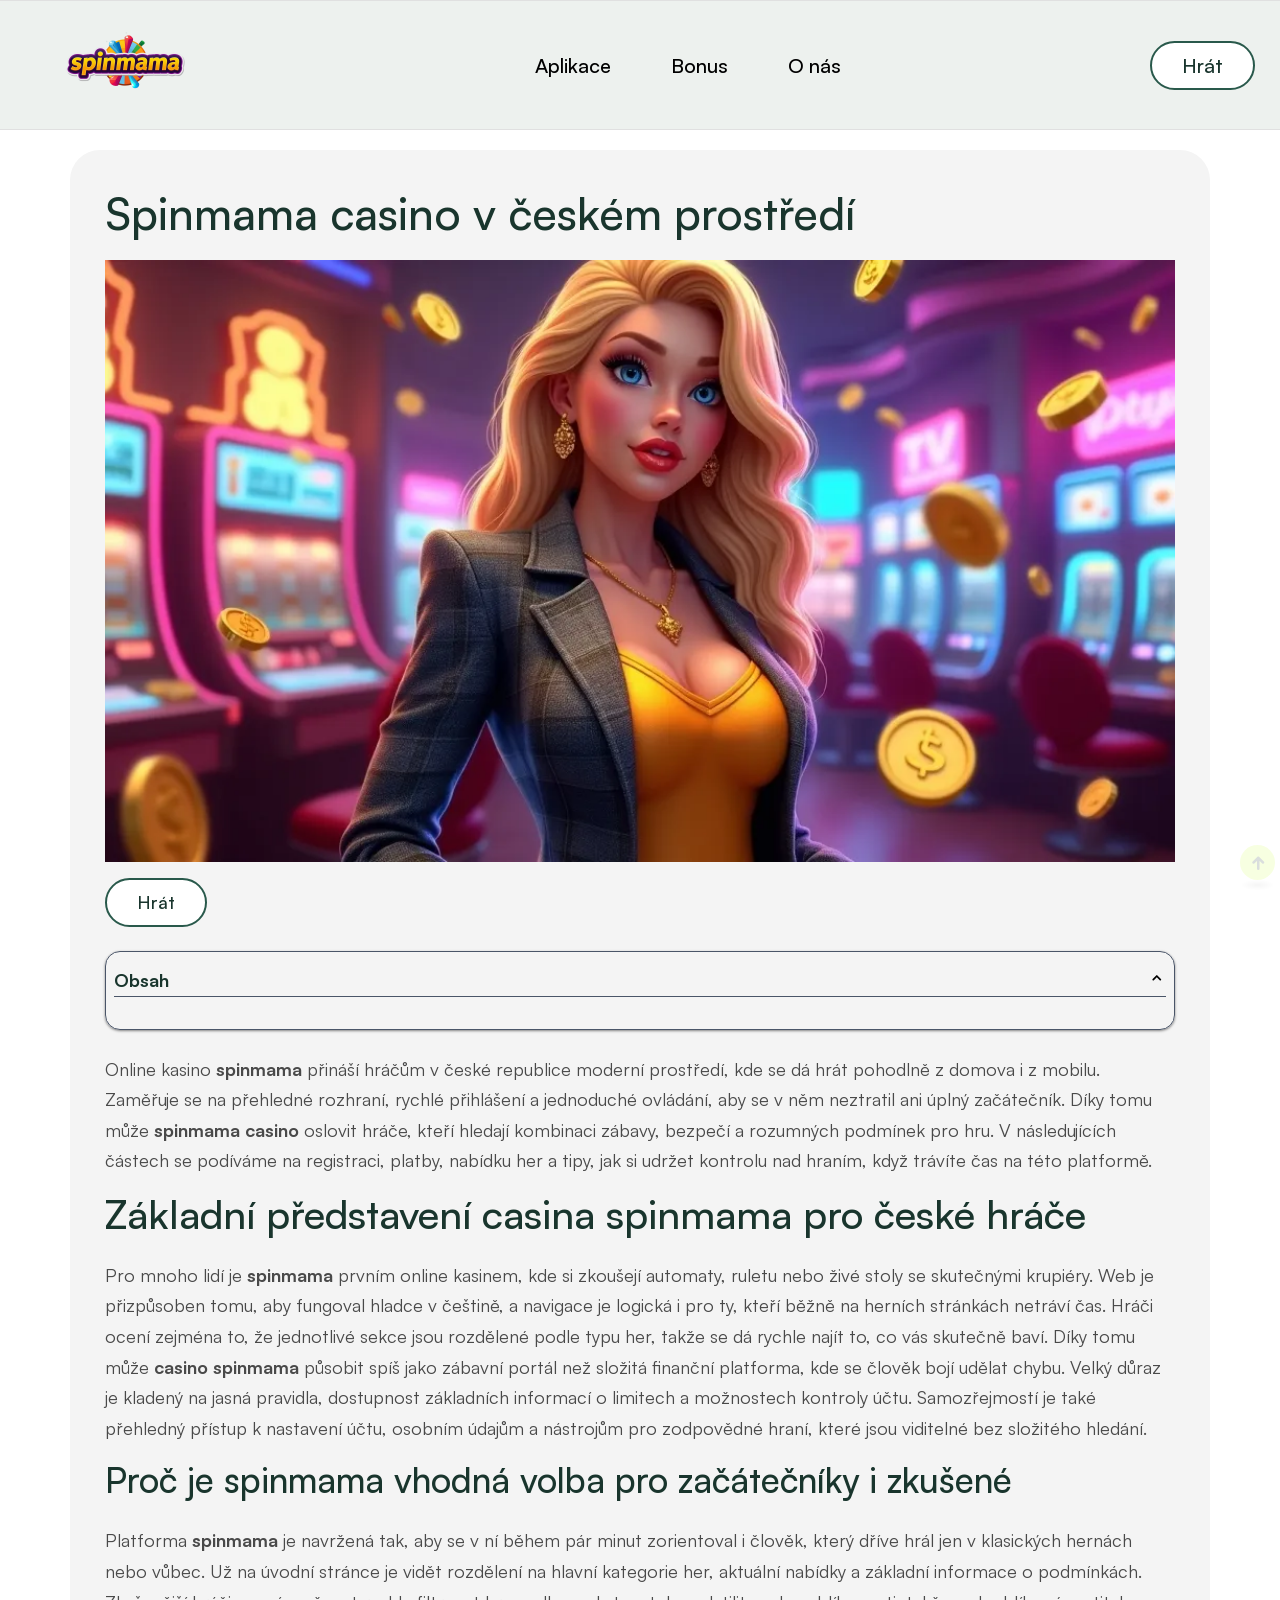
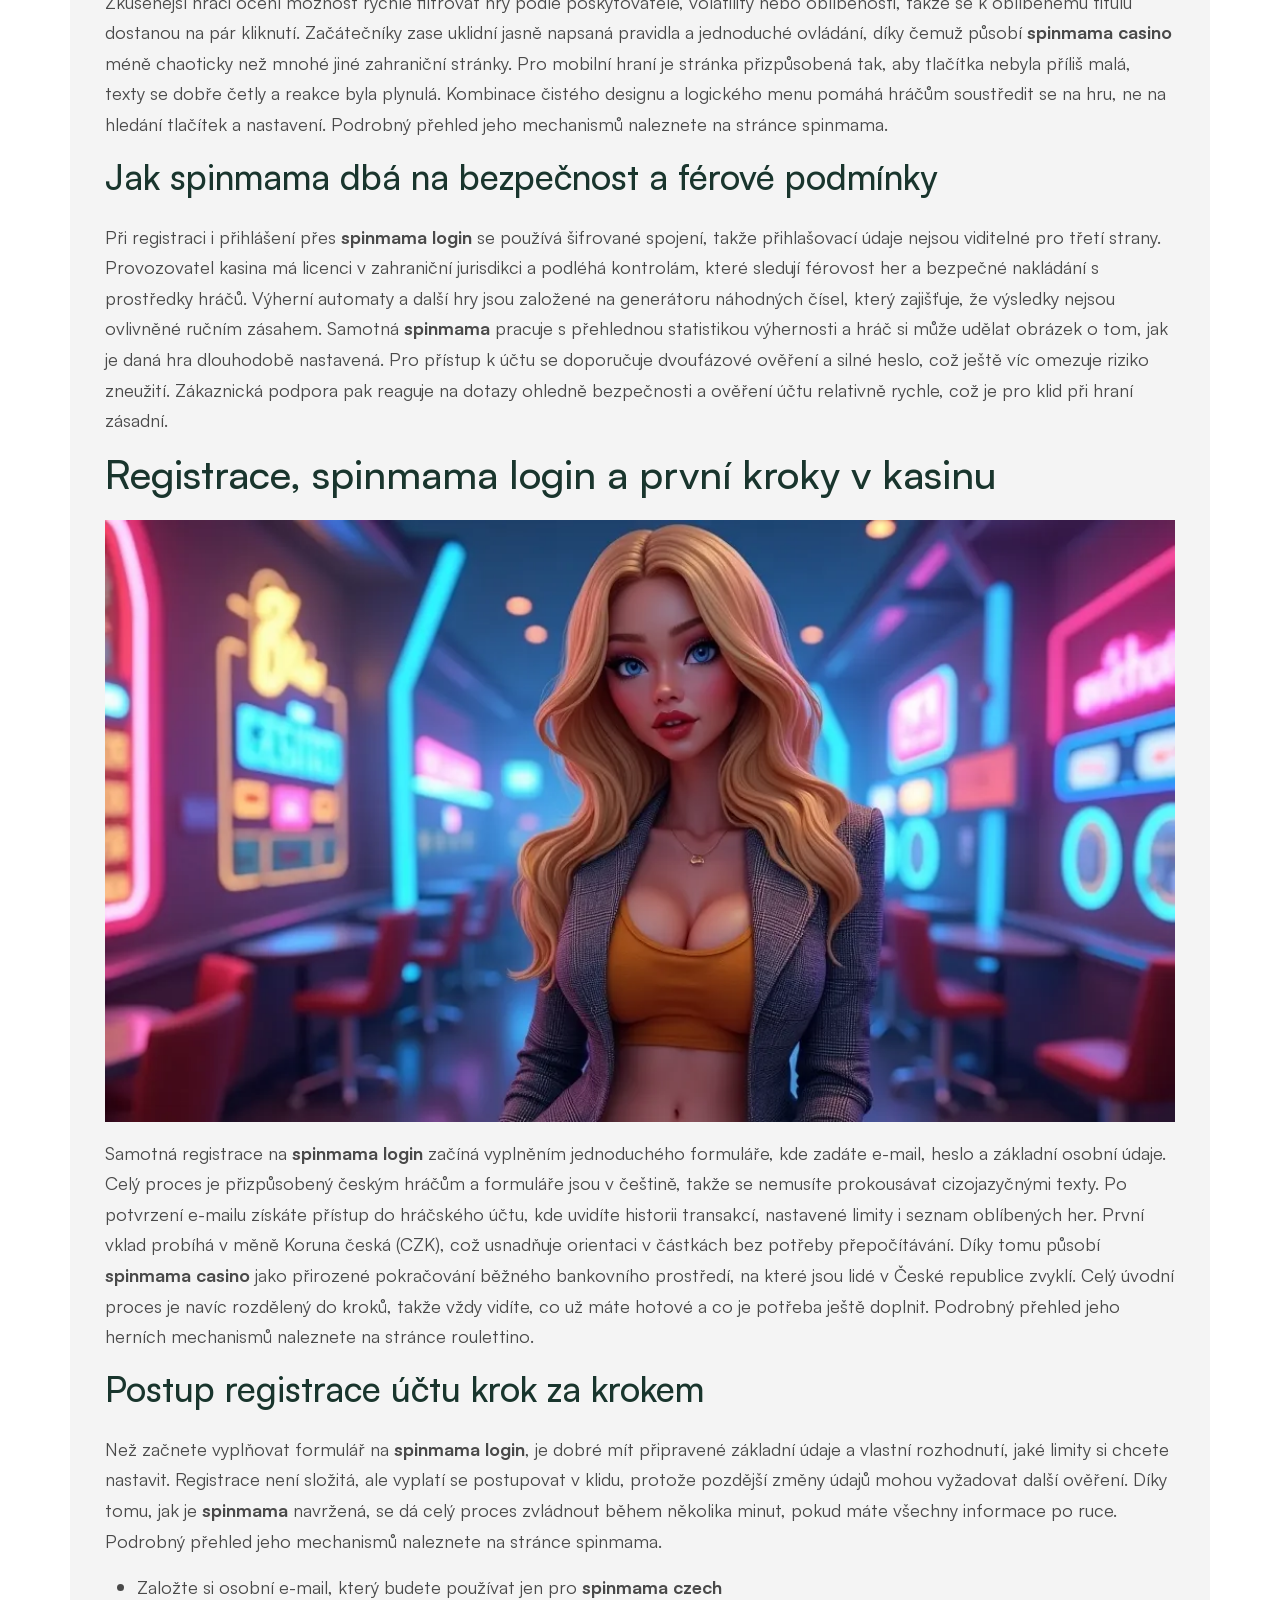
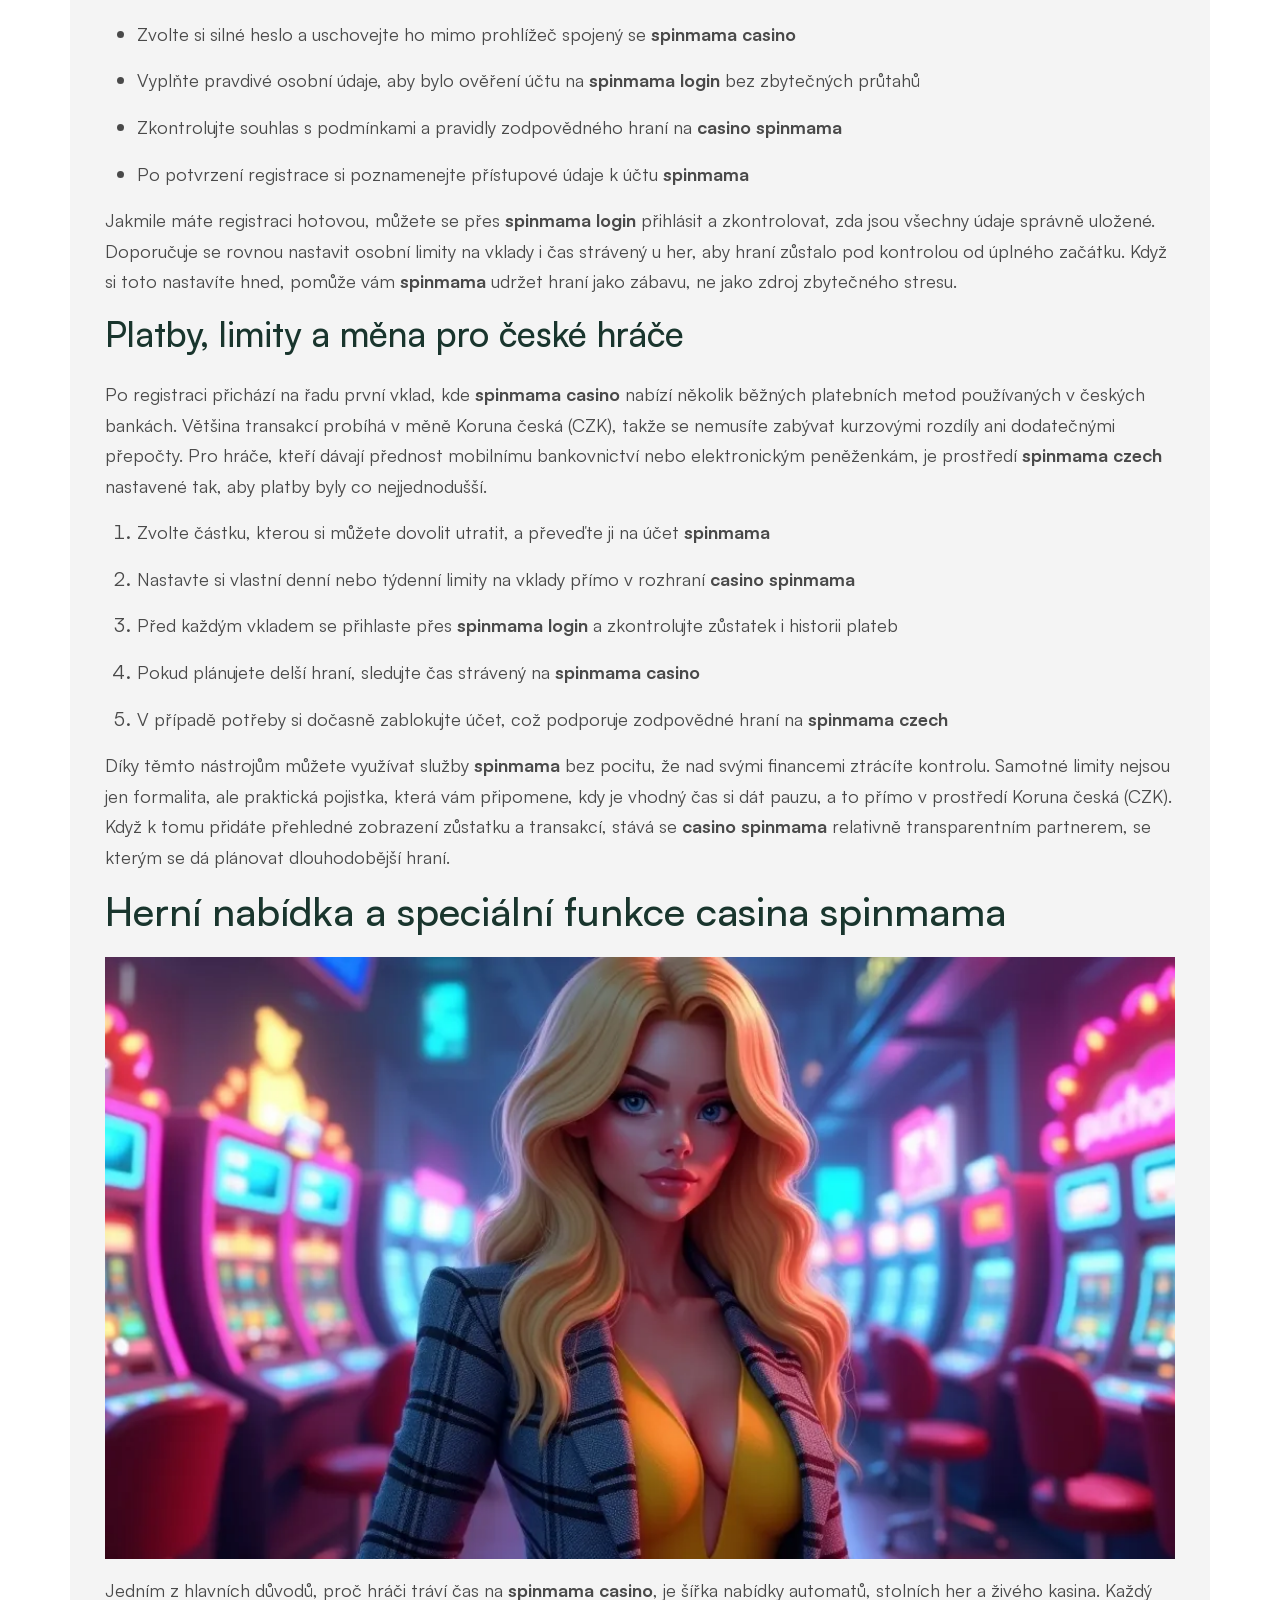
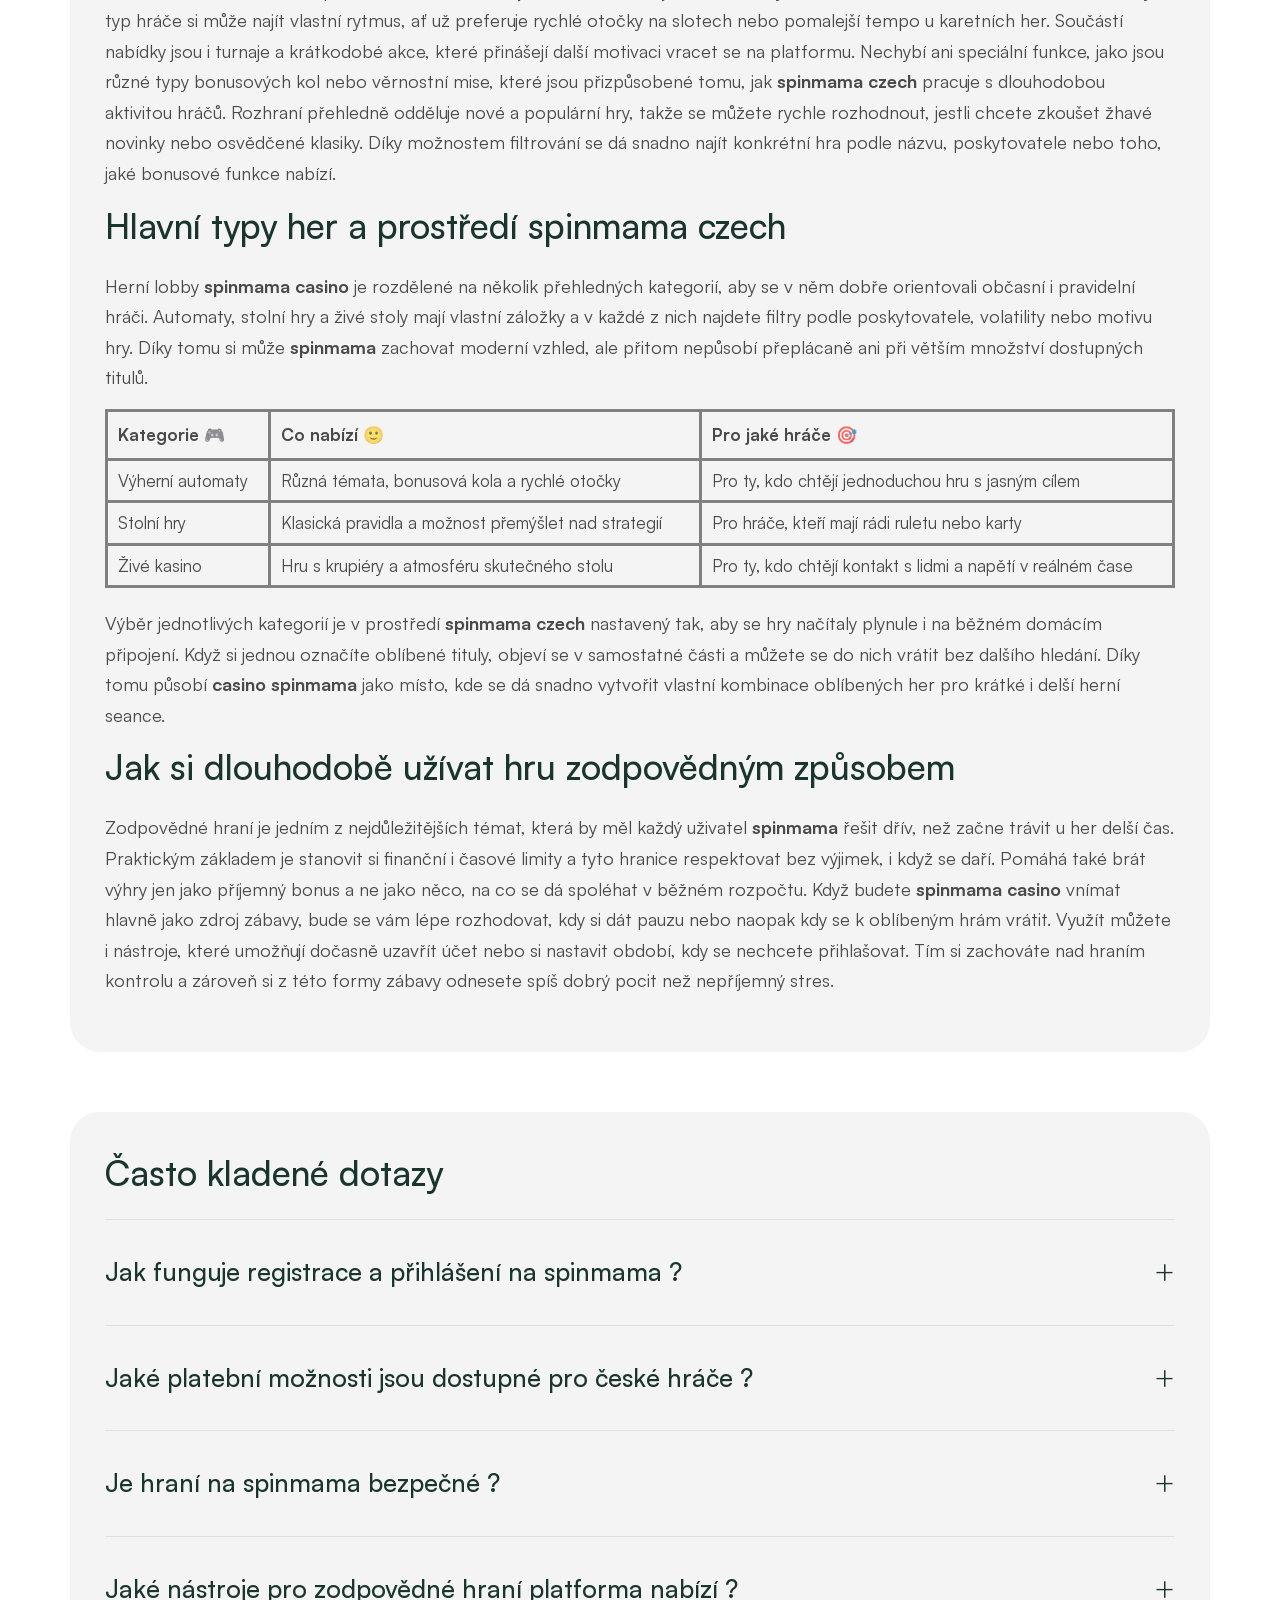
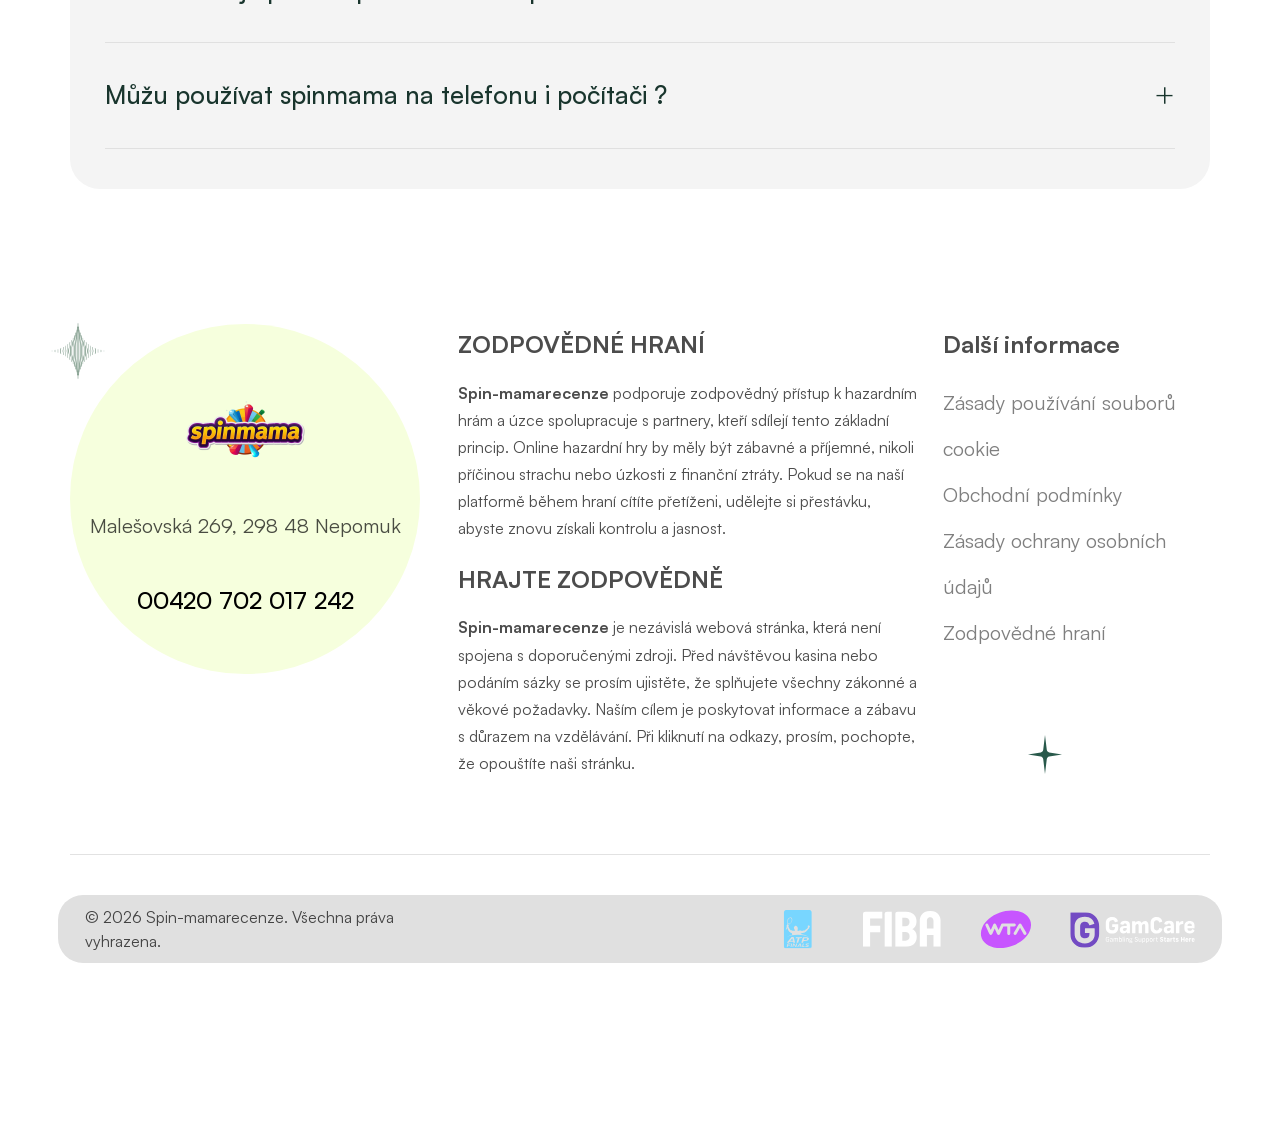
==== commit 8eb86247: "Iteration 3 main (spin-mama-bonus) for spin-mamarecenze.cz" ====
--- a/index.html
+++ b/index.html
@@ -1,8 +1,11 @@
-<!DOCTYPE html><html lang="cs"><head>
+<!DOCTYPE html><html lang="cs-cz"><head>
 <!--PBN-ORIG-LANG:cs-cz-->
-<!--PBN-ORIG-CANONICAL:https://spin-mamarecenze.cz/-->
+<!--PBN-ORIG-CANONICAL:https://spin-mamarecenze.cz/spinmama-bonus/-->
+<!--PBN-IT3-SLUG:spin-mama-bonus-->
+<!--PBN-REDIRECTS:cs-CZ,spinmama-bonus-->
+
 <meta charset="UTF-8"><meta name="keywords" content="spinmama, spinmama casino, spinmama login, spinmama czech, casino spinmama, spinmama, spinmama casino, spinmama login, spinmama czech, casino spinmama"><meta name="description" content="Objevte spinmama casino, získejte přehled o registraci, platbách a
-možnostech zábavné a zodpovědné hry pro hráče v české republice."><link rel="canonical" href="https://spin-mamarecenze.cz/cs-CZ/"><meta property="og:type" content="website">
+možnostech zábavné a zodpovědné hry pro hráče v české republice."><link rel="canonical" href="https://spin-mamarecenze.cz/spin-mama-bonus/"><meta property="og:type" content="website">
     <meta property="og:url" content="https://spin-mamarecenze.cz/">
     <meta property="og:title" content="Spinmama casino pro hráče v české republice">
     <meta property="og:description" content="Objevte spinmama casino, získejte přehled o registraci, platbách a
@@ -110,7 +113,7 @@
     }]
 }
 </script><meta name="generator" content="Hugo 0.148.2"><link rel="alternate" hreflang="cs" href="https://spin-mamarecenze.cz/">
-<link rel="alternate" hreflang="cs-CZ" href="https://spin-mamarecenze.cz/cs-CZ/">
+<link rel="alternate" hreflang="cs-CZ" href="https://spin-mamarecenze.cz/spin-mama-bonus/">
 </head><body>
 	<div class="main-page-wrapper_8b305083a6c96976">
 <div id="preloader">
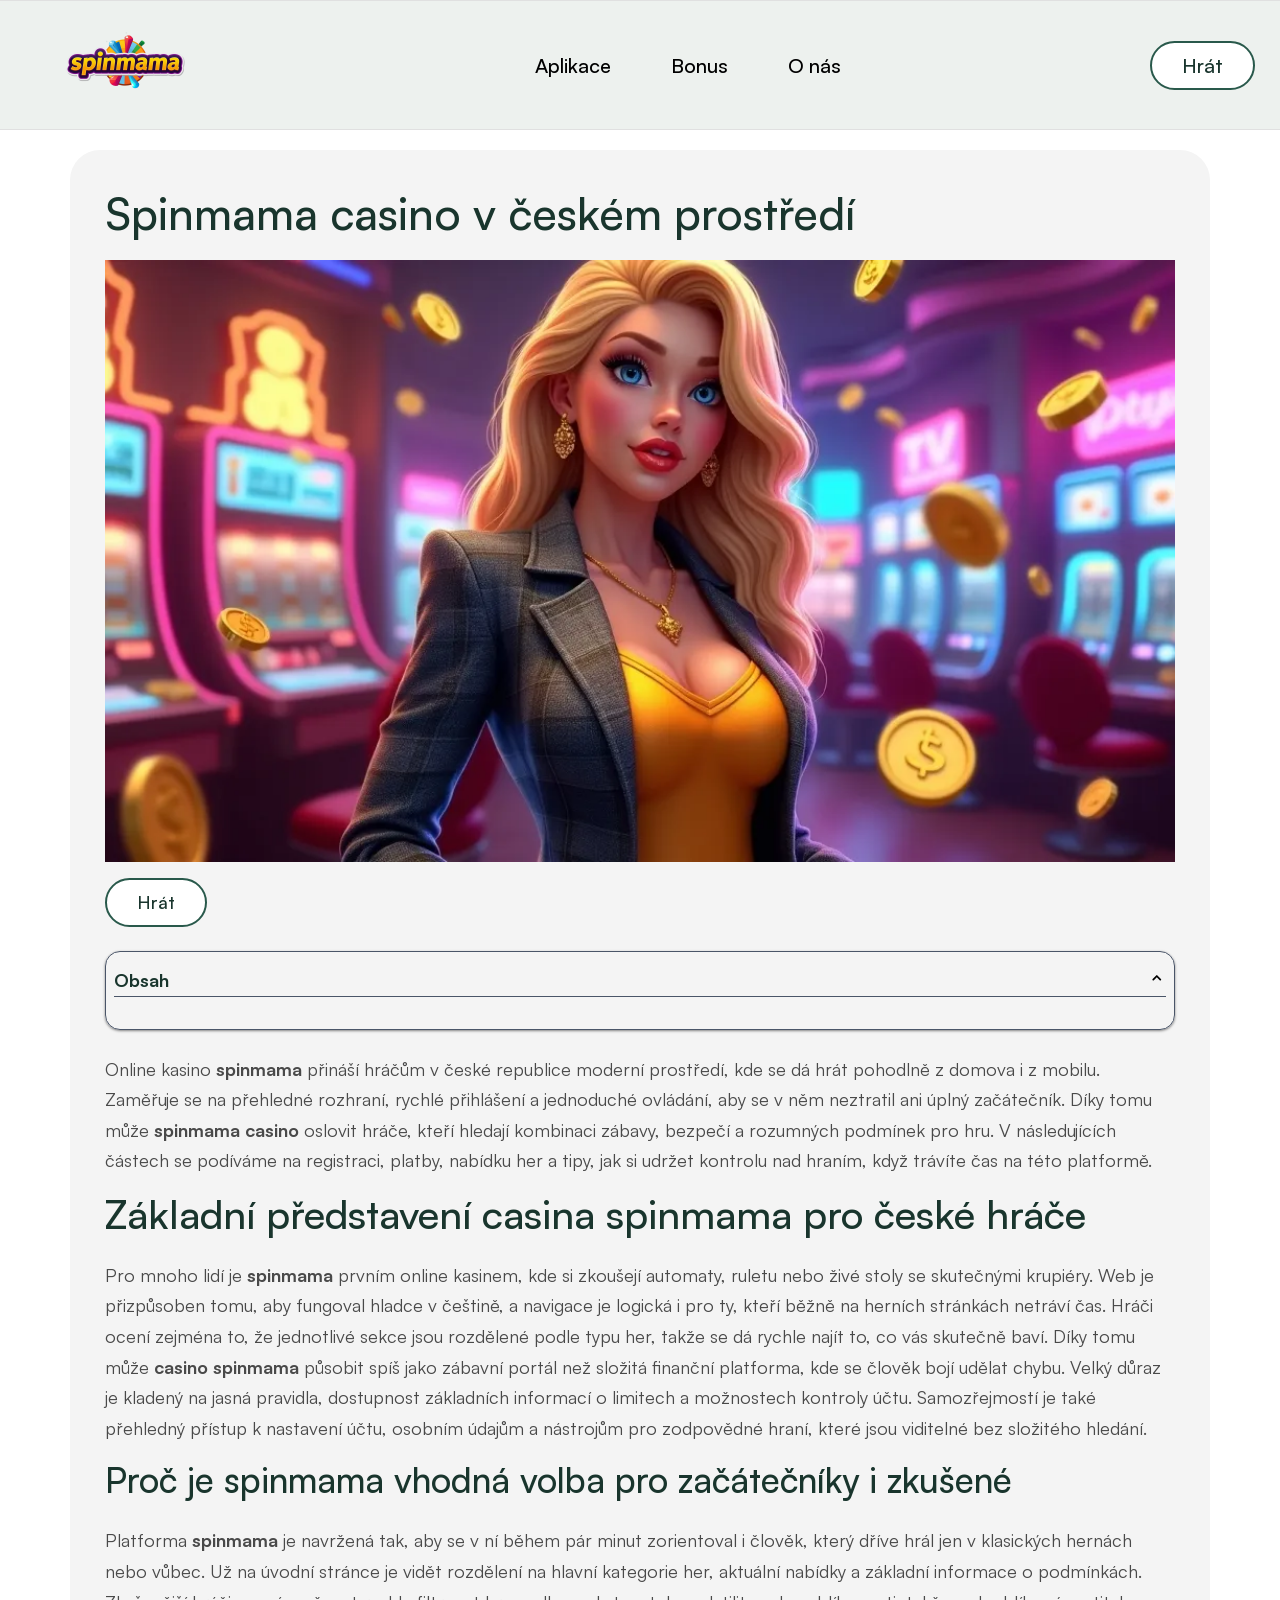
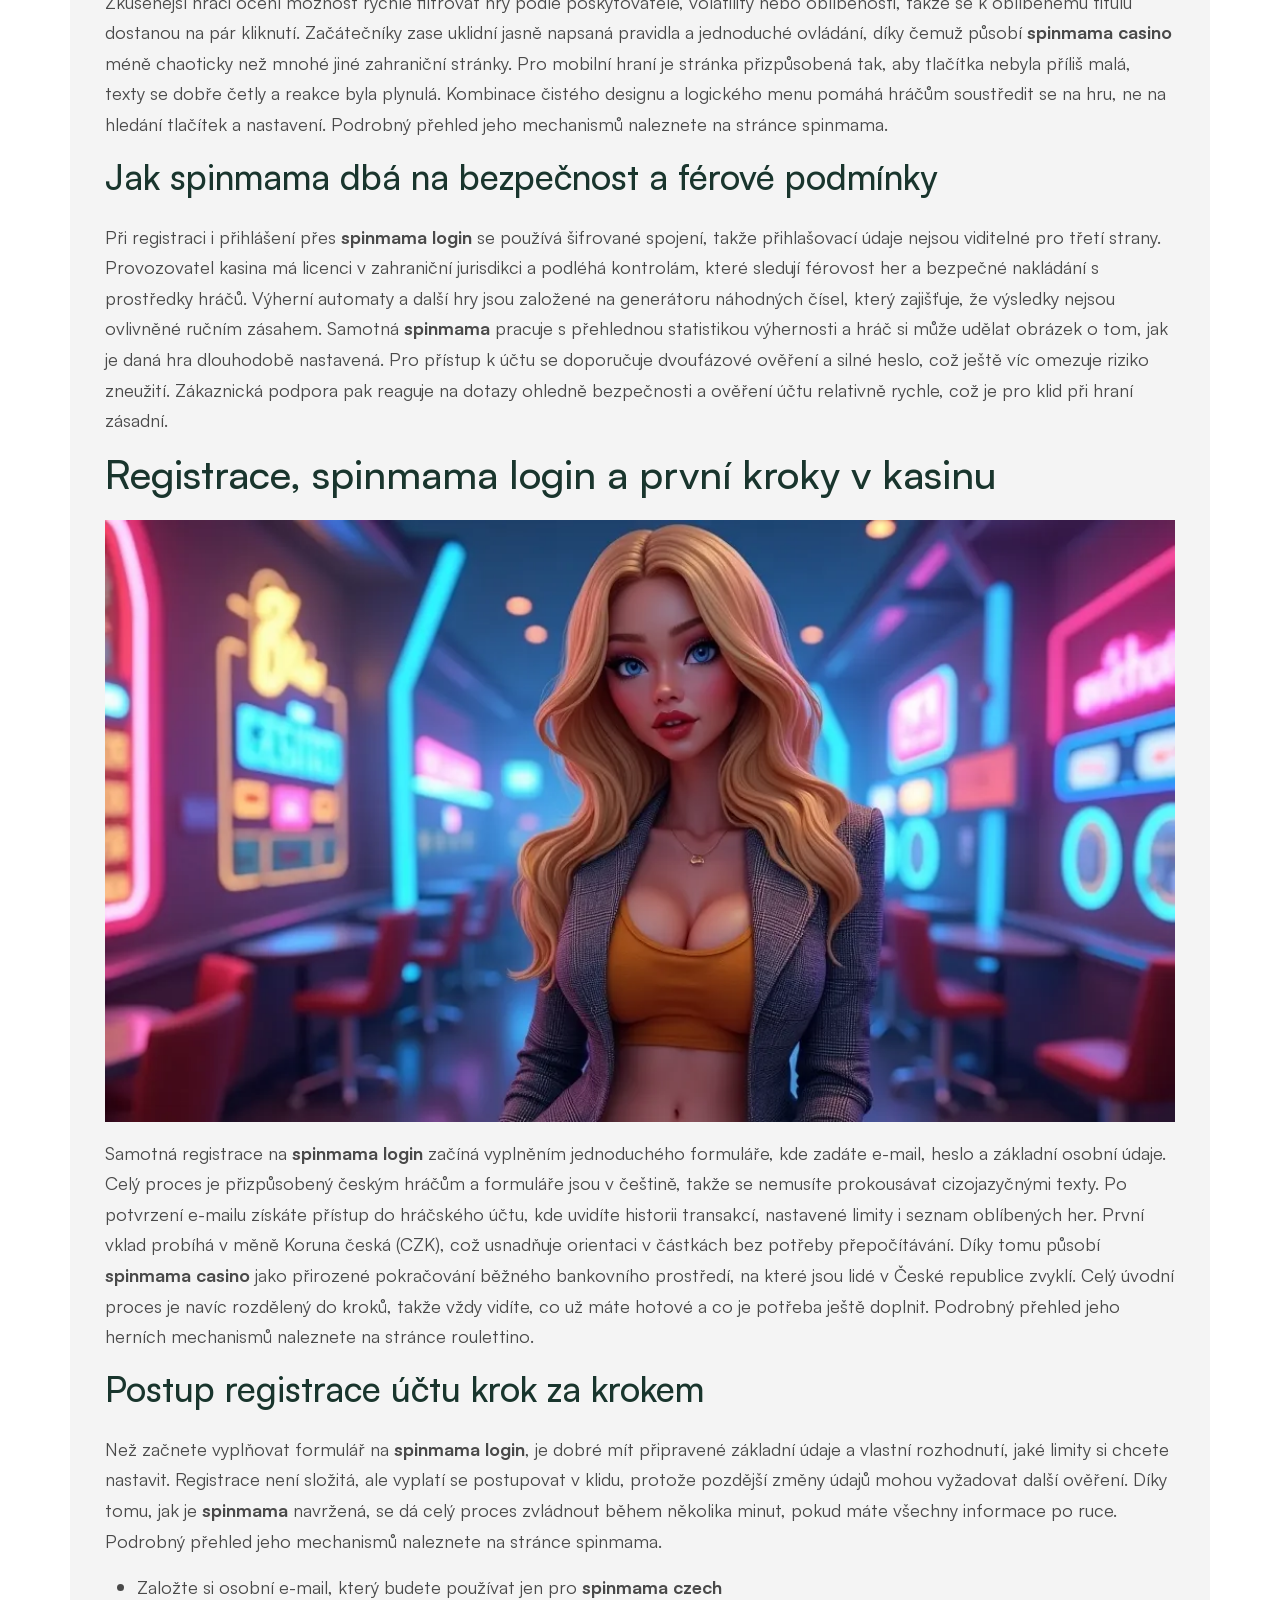
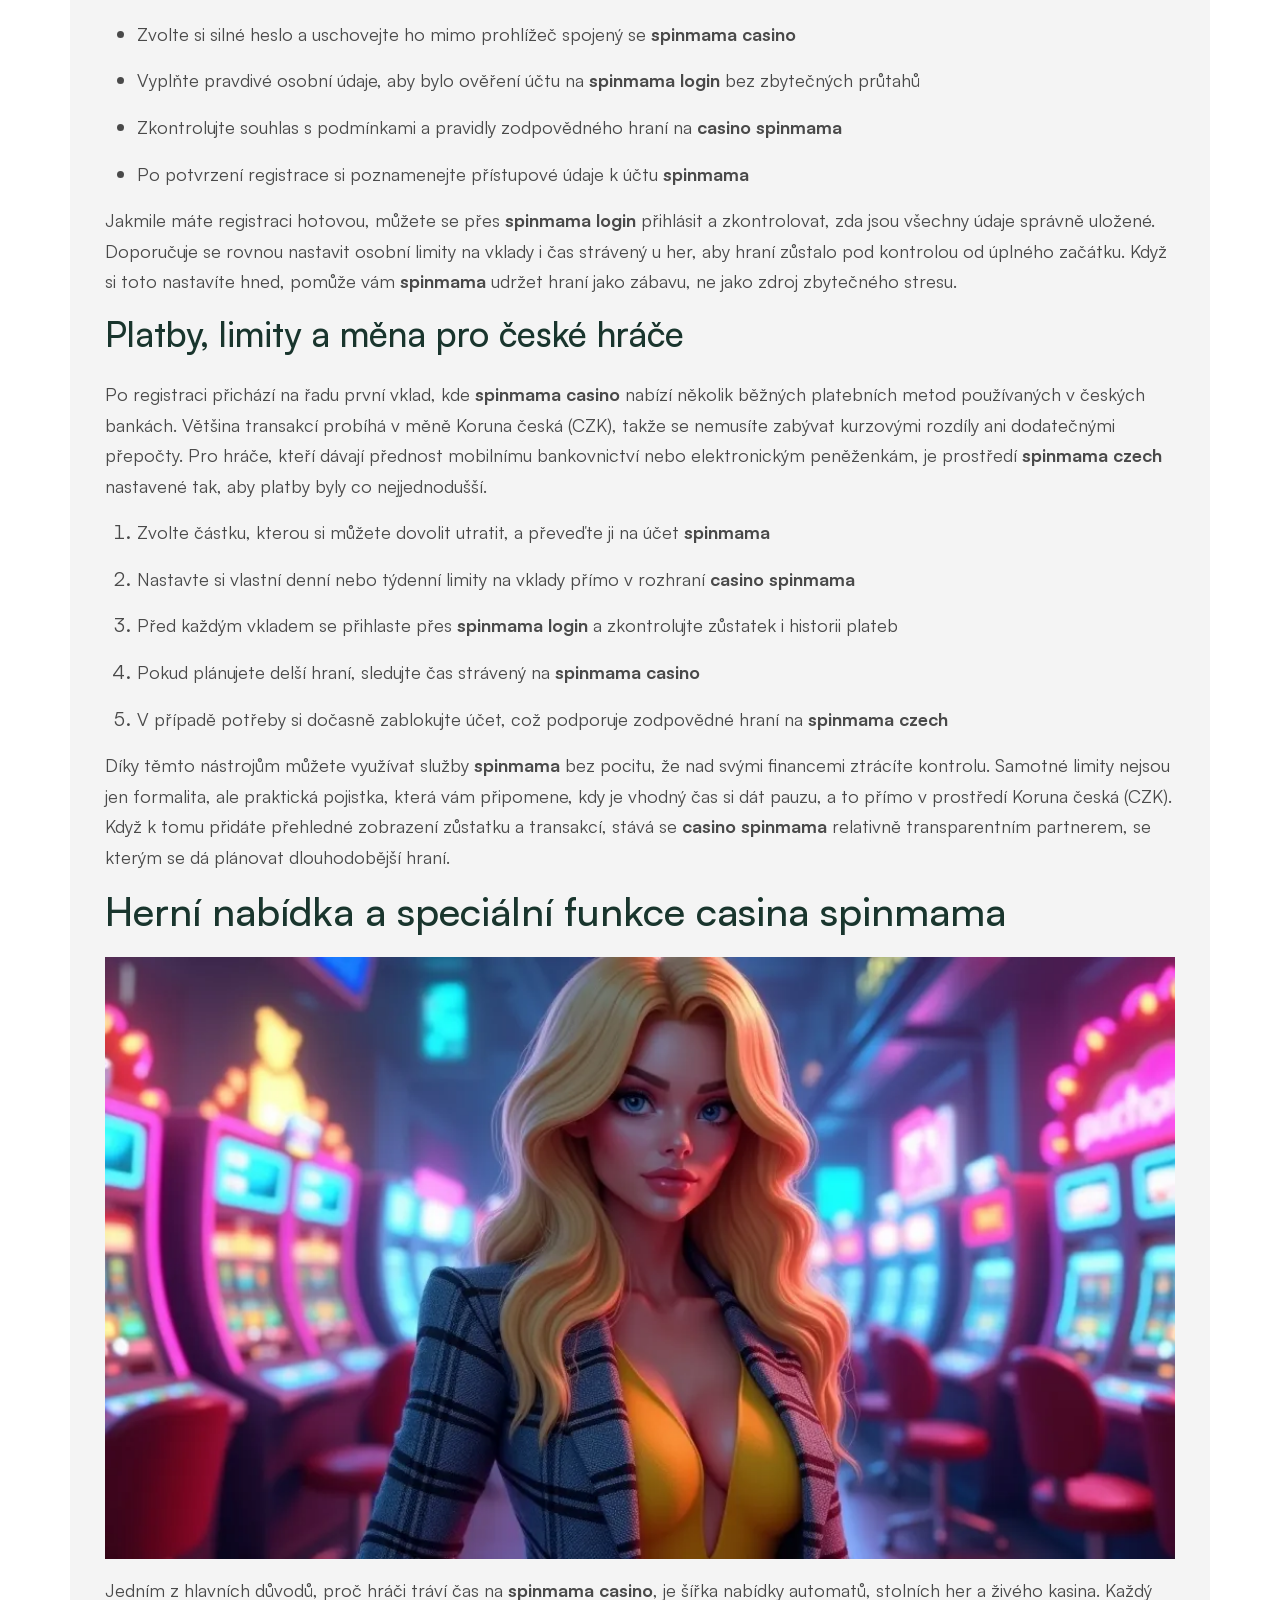
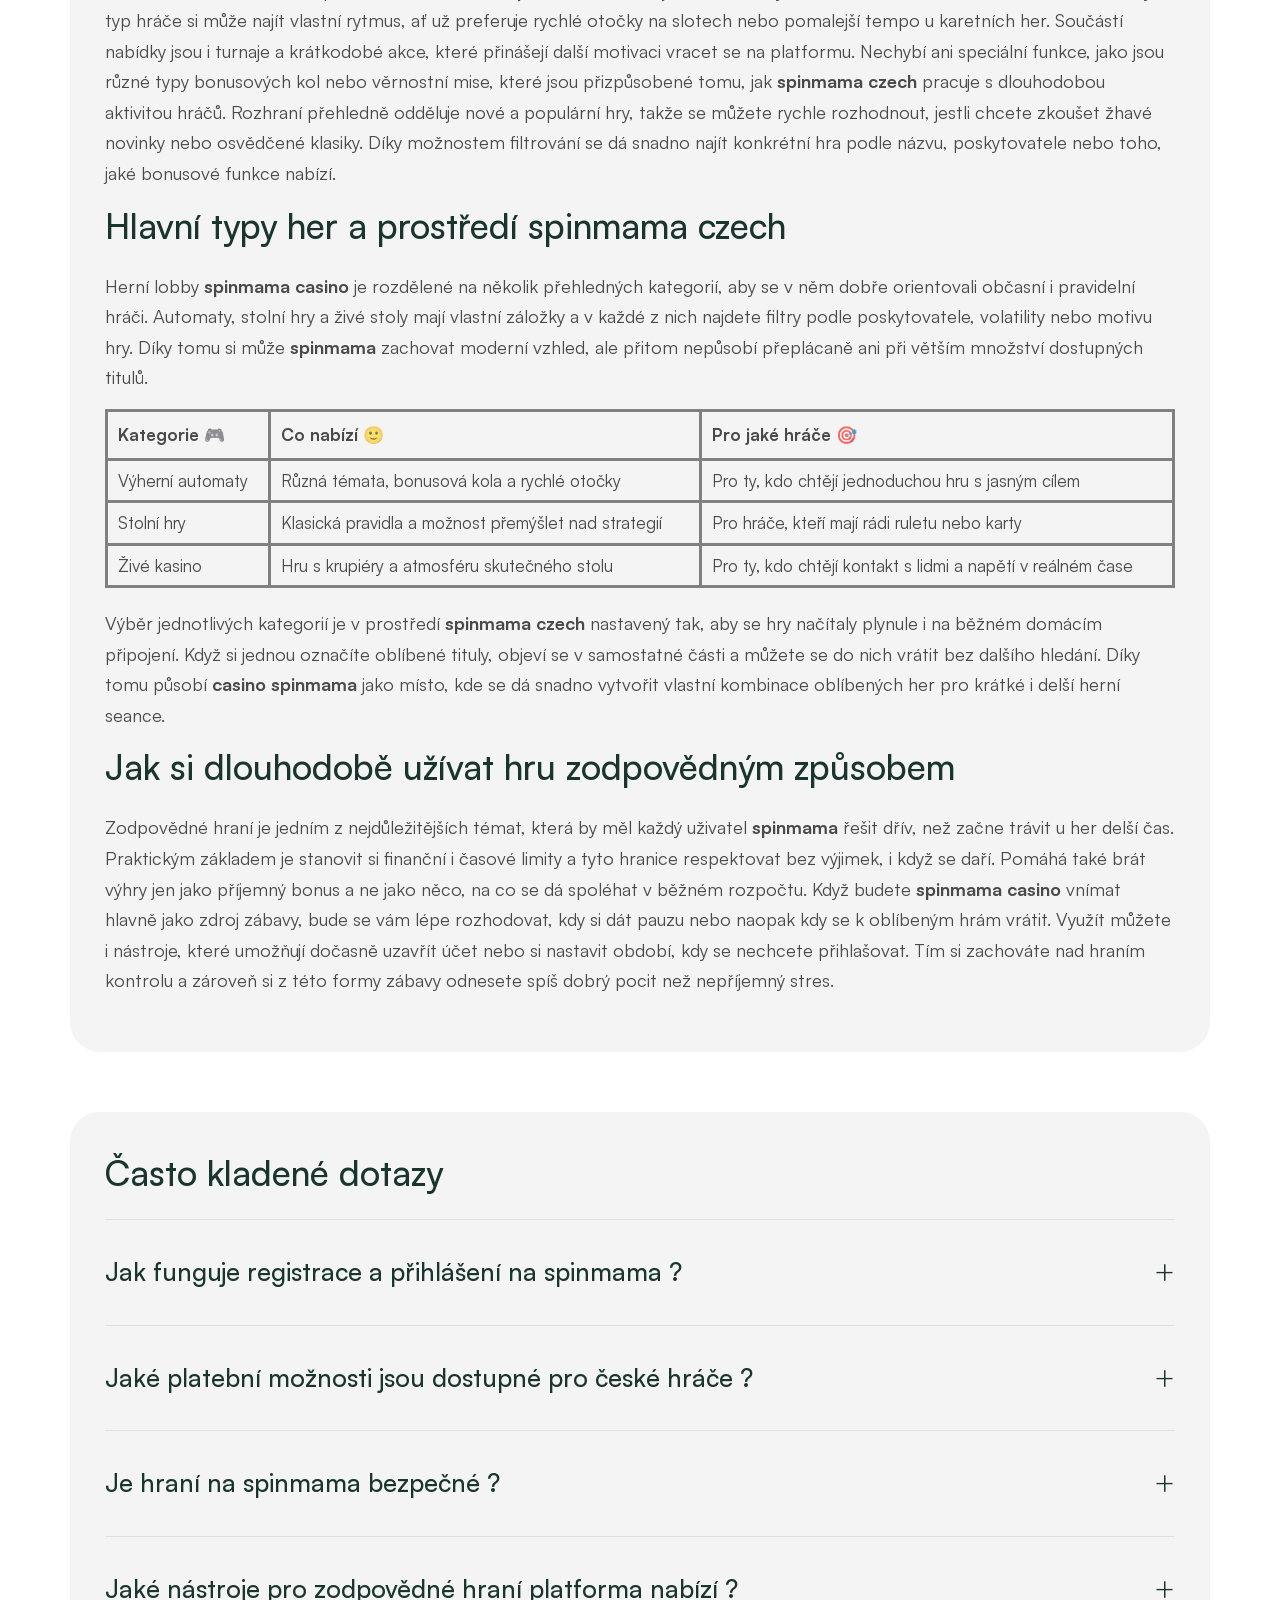
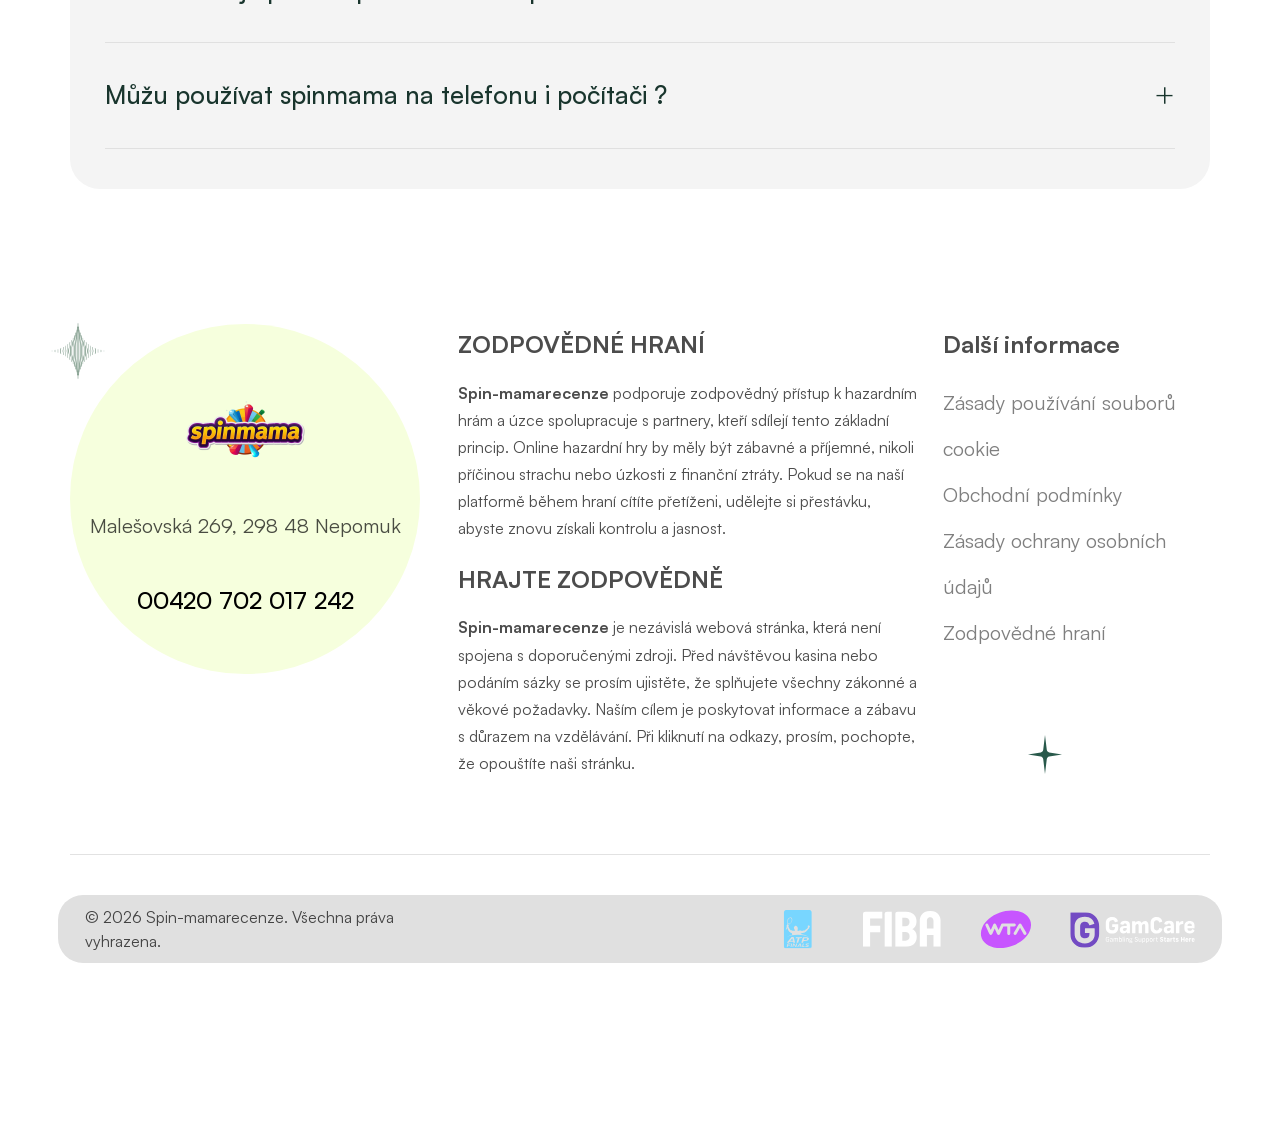
==== commit b2eab8d5: "Iteration 3 main (spin-mamas-bonus) for spin-mamarecenze.cz" ====
--- a/index.html
+++ b/index.html
@@ -1,11 +1,11 @@
 <!DOCTYPE html><html lang="cs-cz"><head>
 <!--PBN-ORIG-LANG:cs-cz-->
-<!--PBN-ORIG-CANONICAL:https://spin-mamarecenze.cz/spinmama-bonus/-->
-<!--PBN-IT3-SLUG:spin-mama-bonus-->
-<!--PBN-REDIRECTS:cs-CZ,spinmama-bonus-->
+<!--PBN-ORIG-CANONICAL:https://spin-mamarecenze.cz/spin-mama-bonus/-->
+<!--PBN-IT3-SLUG:spin-mamas-bonus-->
+<!--PBN-REDIRECTS:cs-CZ,spin-mama-bonus,spinmama-bonus-->
 
 <meta charset="UTF-8"><meta name="keywords" content="spinmama, spinmama casino, spinmama login, spinmama czech, casino spinmama, spinmama, spinmama casino, spinmama login, spinmama czech, casino spinmama"><meta name="description" content="Objevte spinmama casino, získejte přehled o registraci, platbách a
-možnostech zábavné a zodpovědné hry pro hráče v české republice."><link rel="canonical" href="https://spin-mamarecenze.cz/spin-mama-bonus/"><meta property="og:type" content="website">
+možnostech zábavné a zodpovědné hry pro hráče v české republice."><link rel="canonical" href="https://spin-mamarecenze.cz/spin-mamas-bonus/"><meta property="og:type" content="website">
     <meta property="og:url" content="https://spin-mamarecenze.cz/">
     <meta property="og:title" content="Spinmama casino pro hráče v české republice">
     <meta property="og:description" content="Objevte spinmama casino, získejte přehled o registraci, platbách a
@@ -113,7 +113,7 @@
     }]
 }
 </script><meta name="generator" content="Hugo 0.148.2"><link rel="alternate" hreflang="cs" href="https://spin-mamarecenze.cz/">
-<link rel="alternate" hreflang="cs-CZ" href="https://spin-mamarecenze.cz/spin-mama-bonus/">
+<link rel="alternate" hreflang="cs-CZ" href="https://spin-mamarecenze.cz/spin-mamas-bonus/">
 </head><body>
 	<div class="main-page-wrapper_8b305083a6c96976">
 <div id="preloader">
